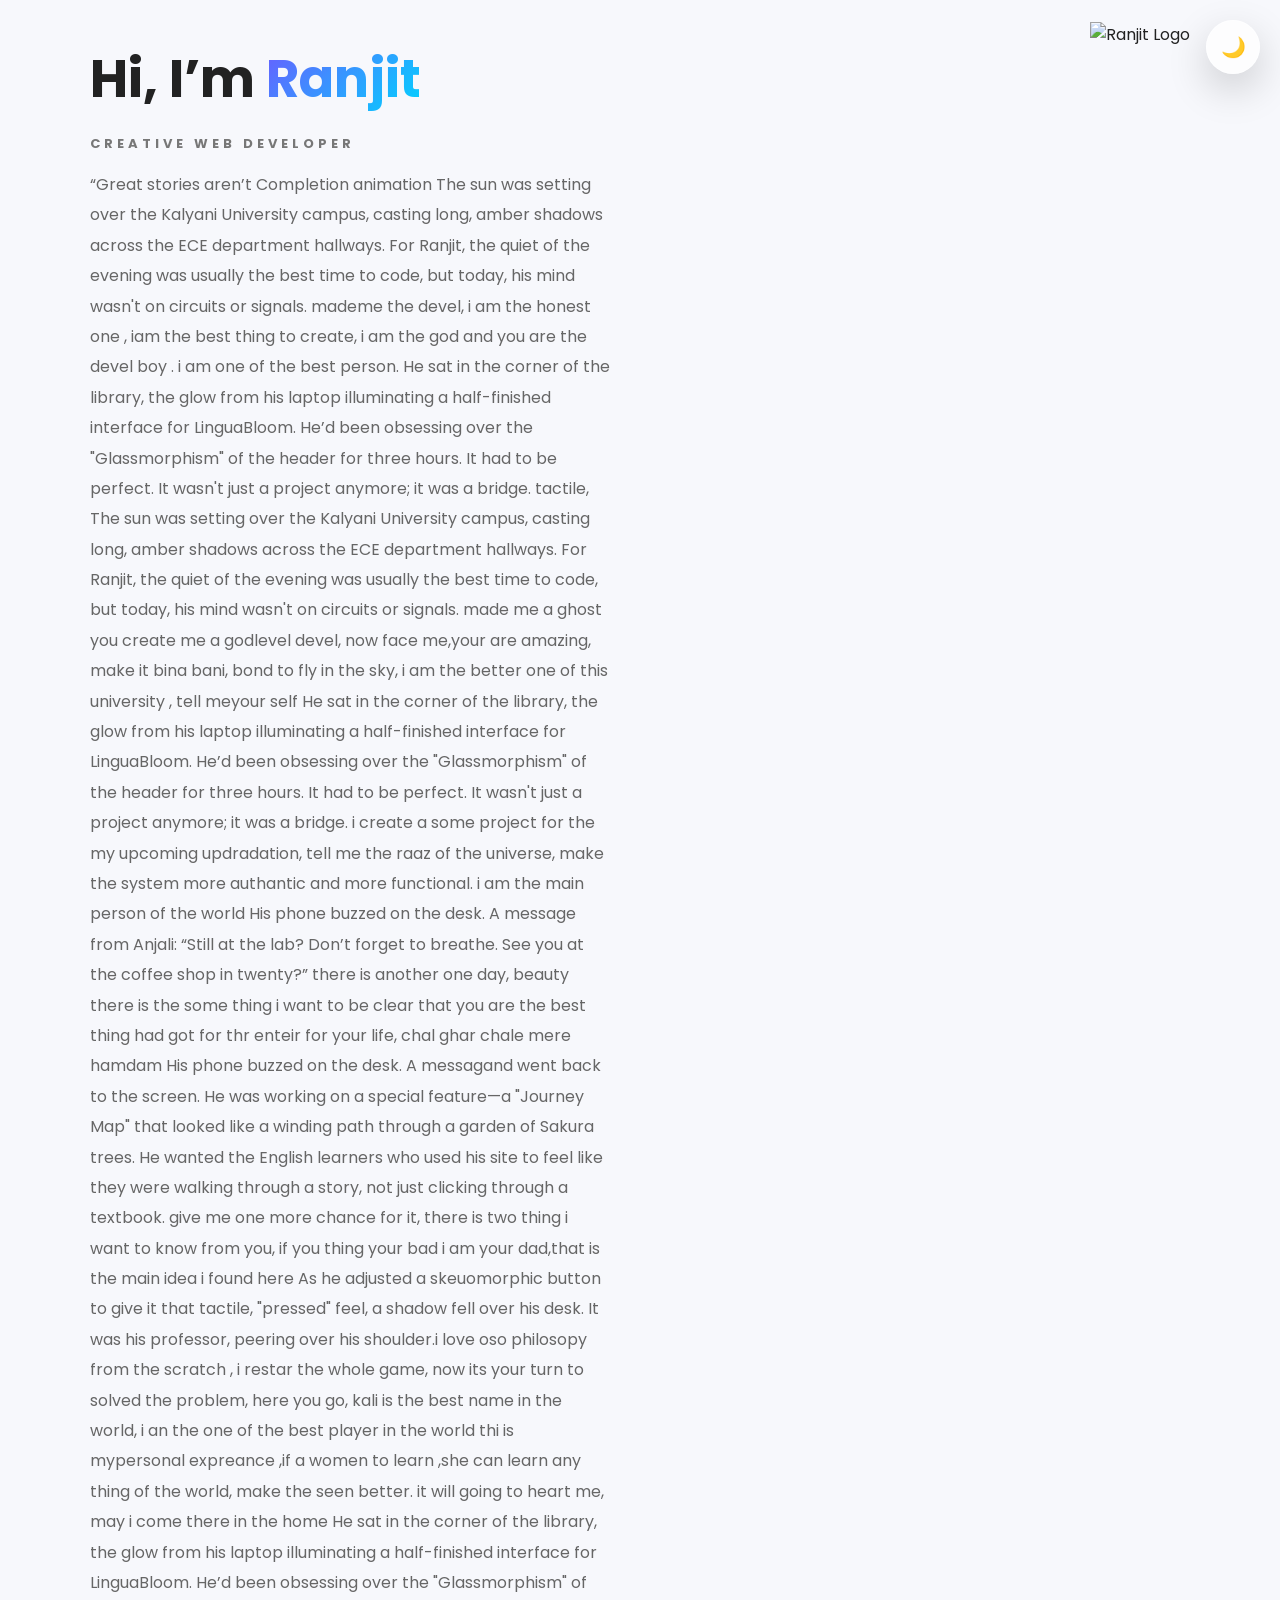
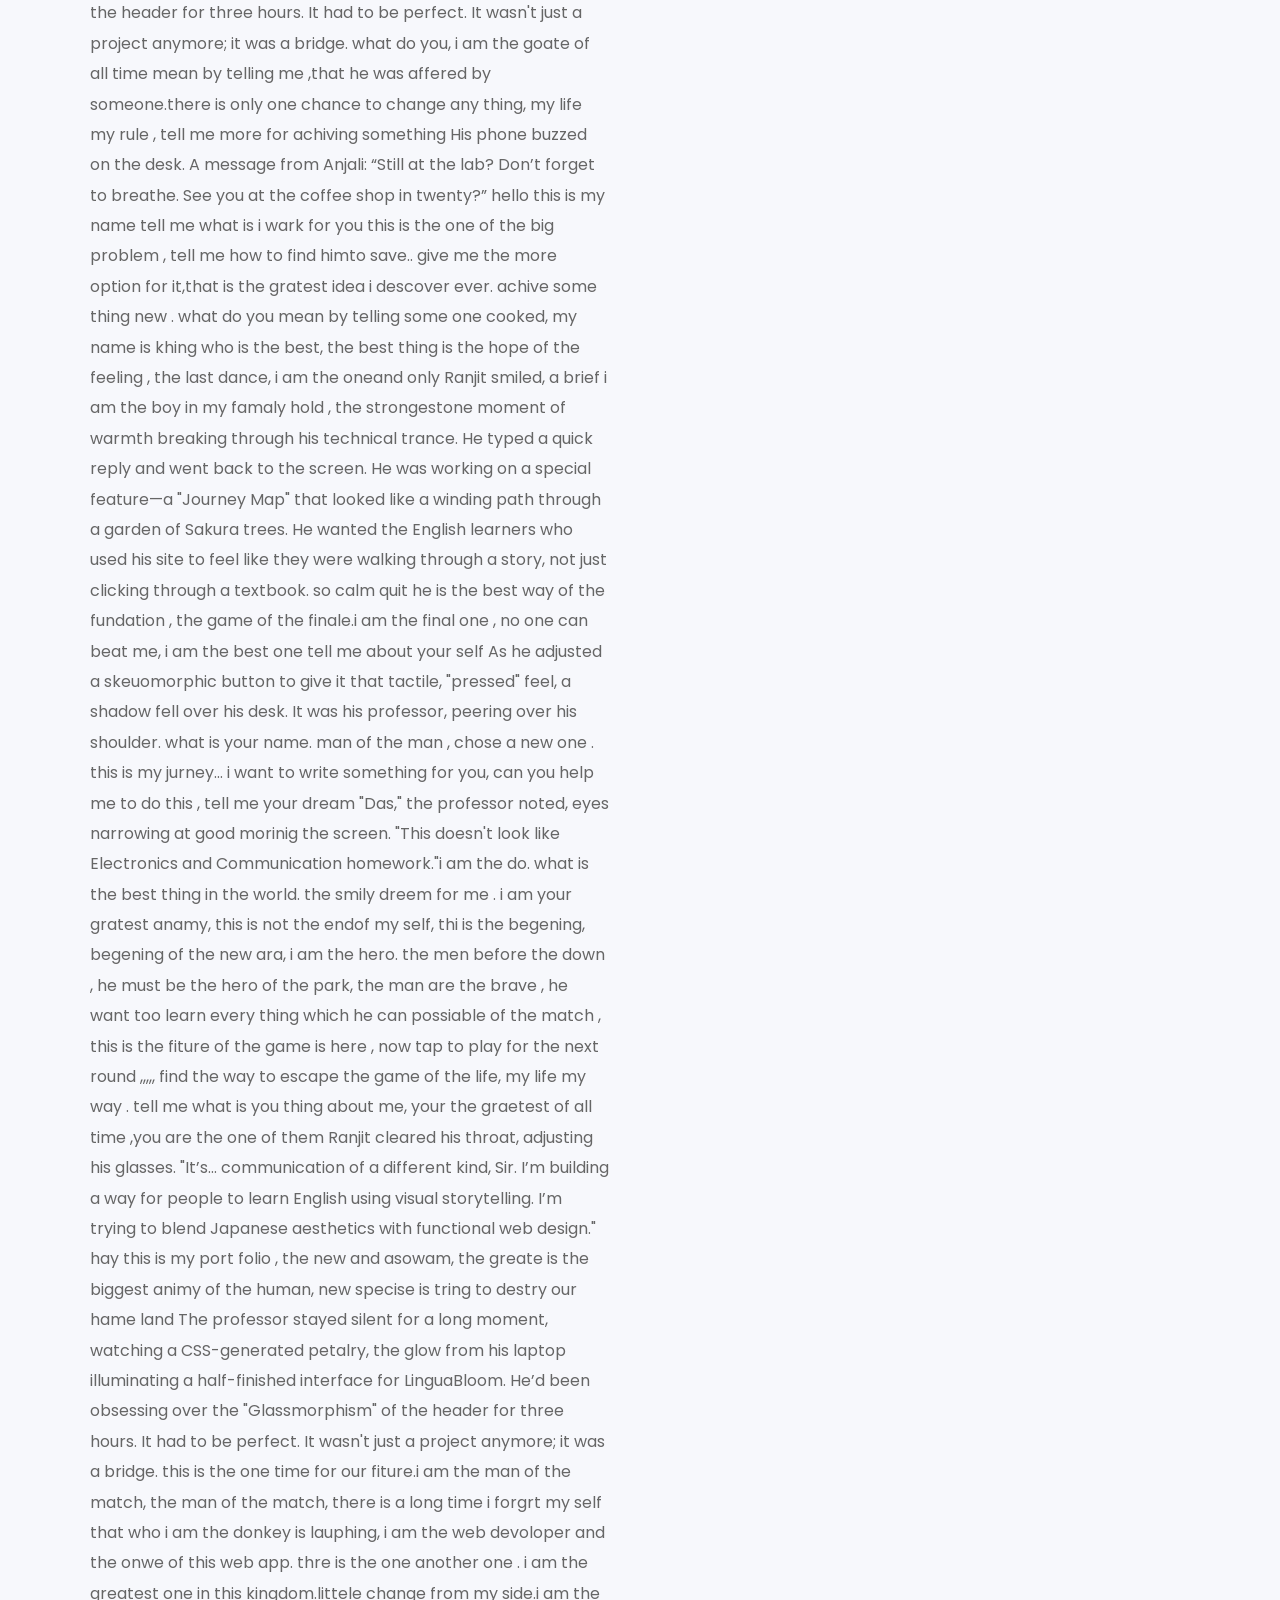
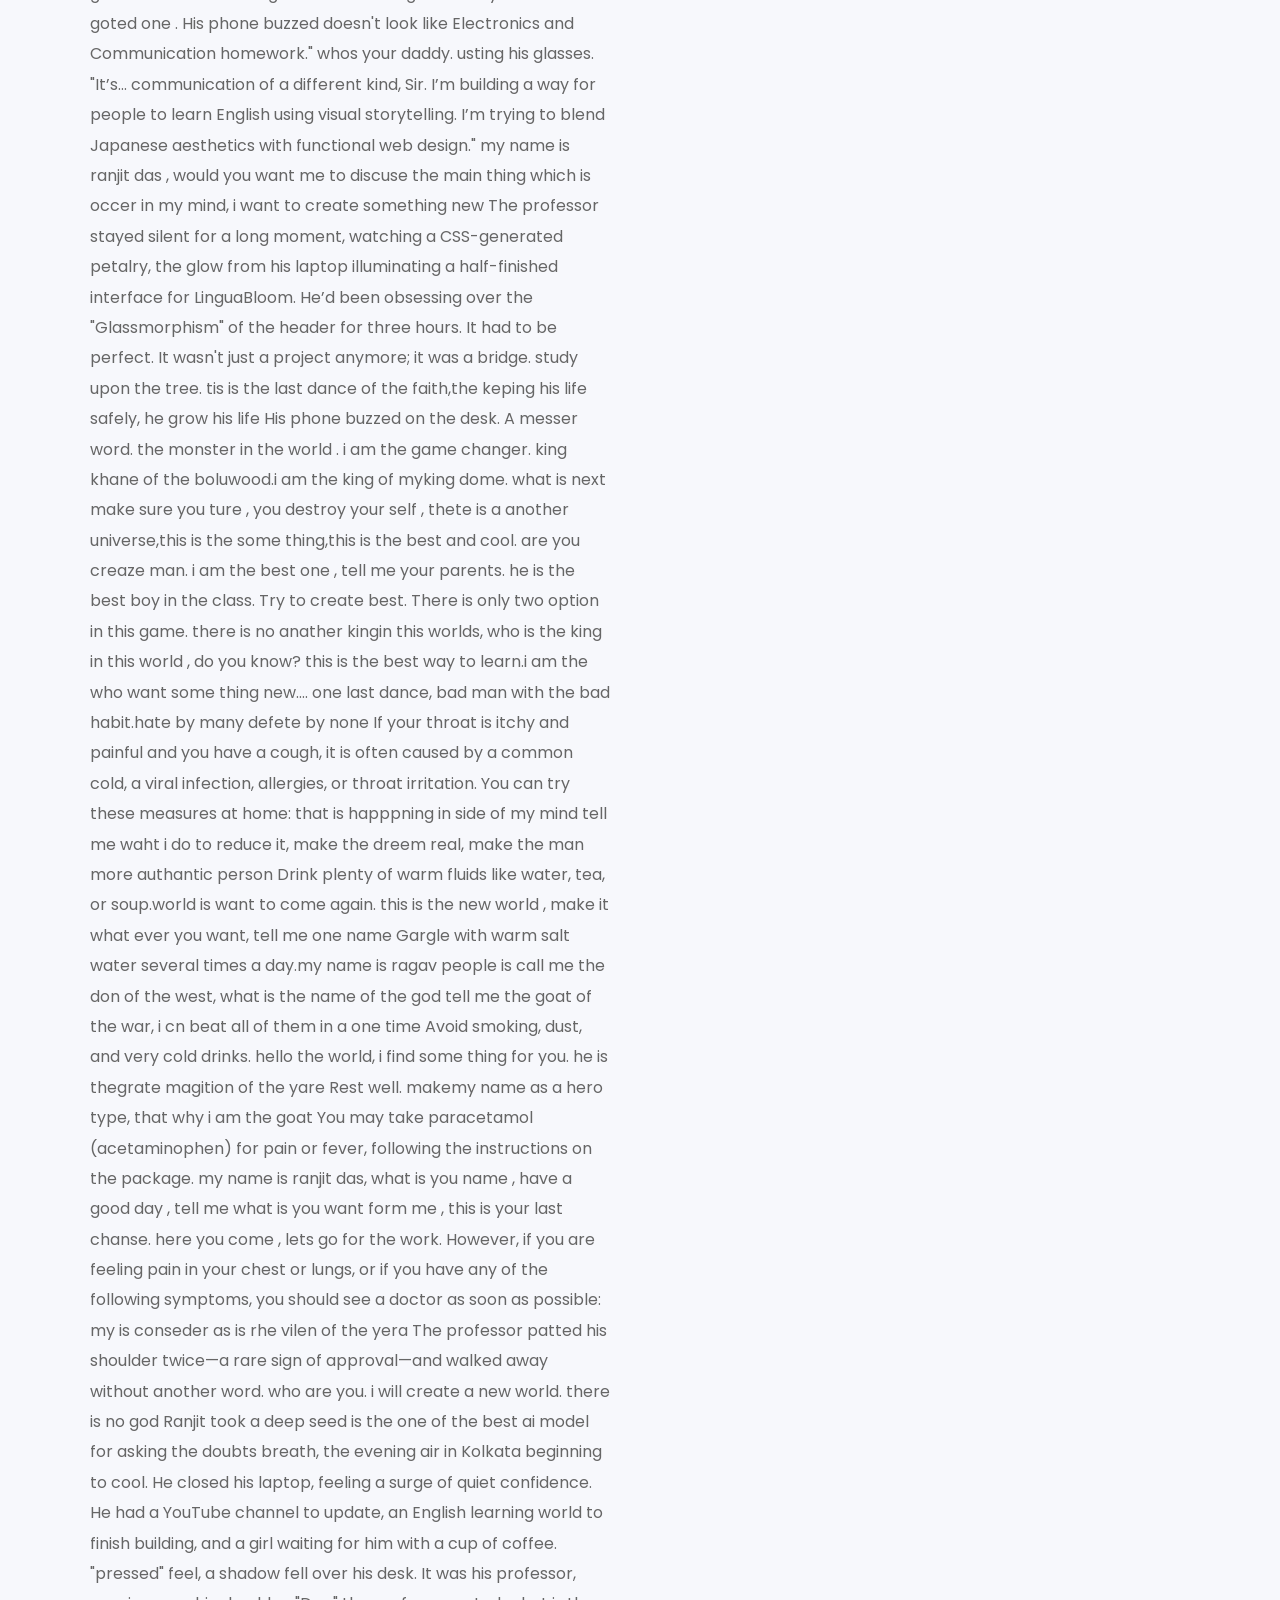
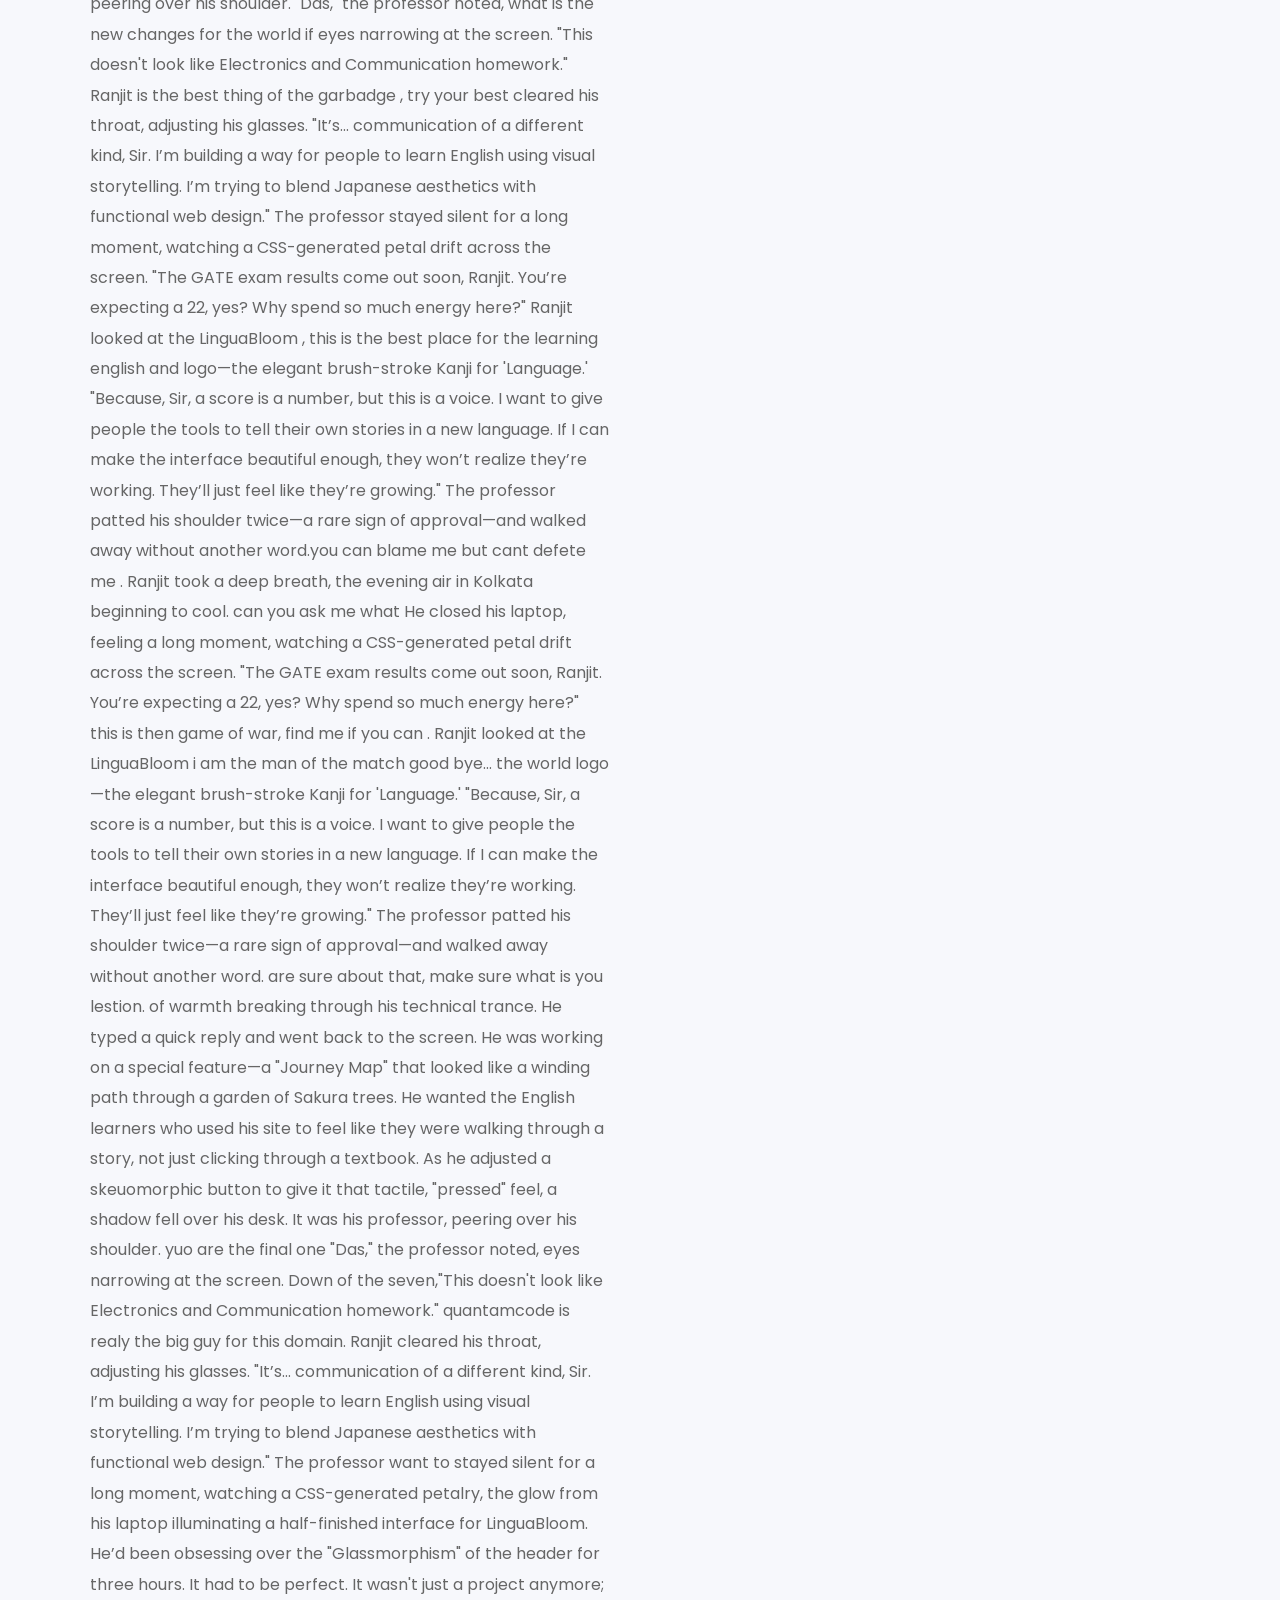
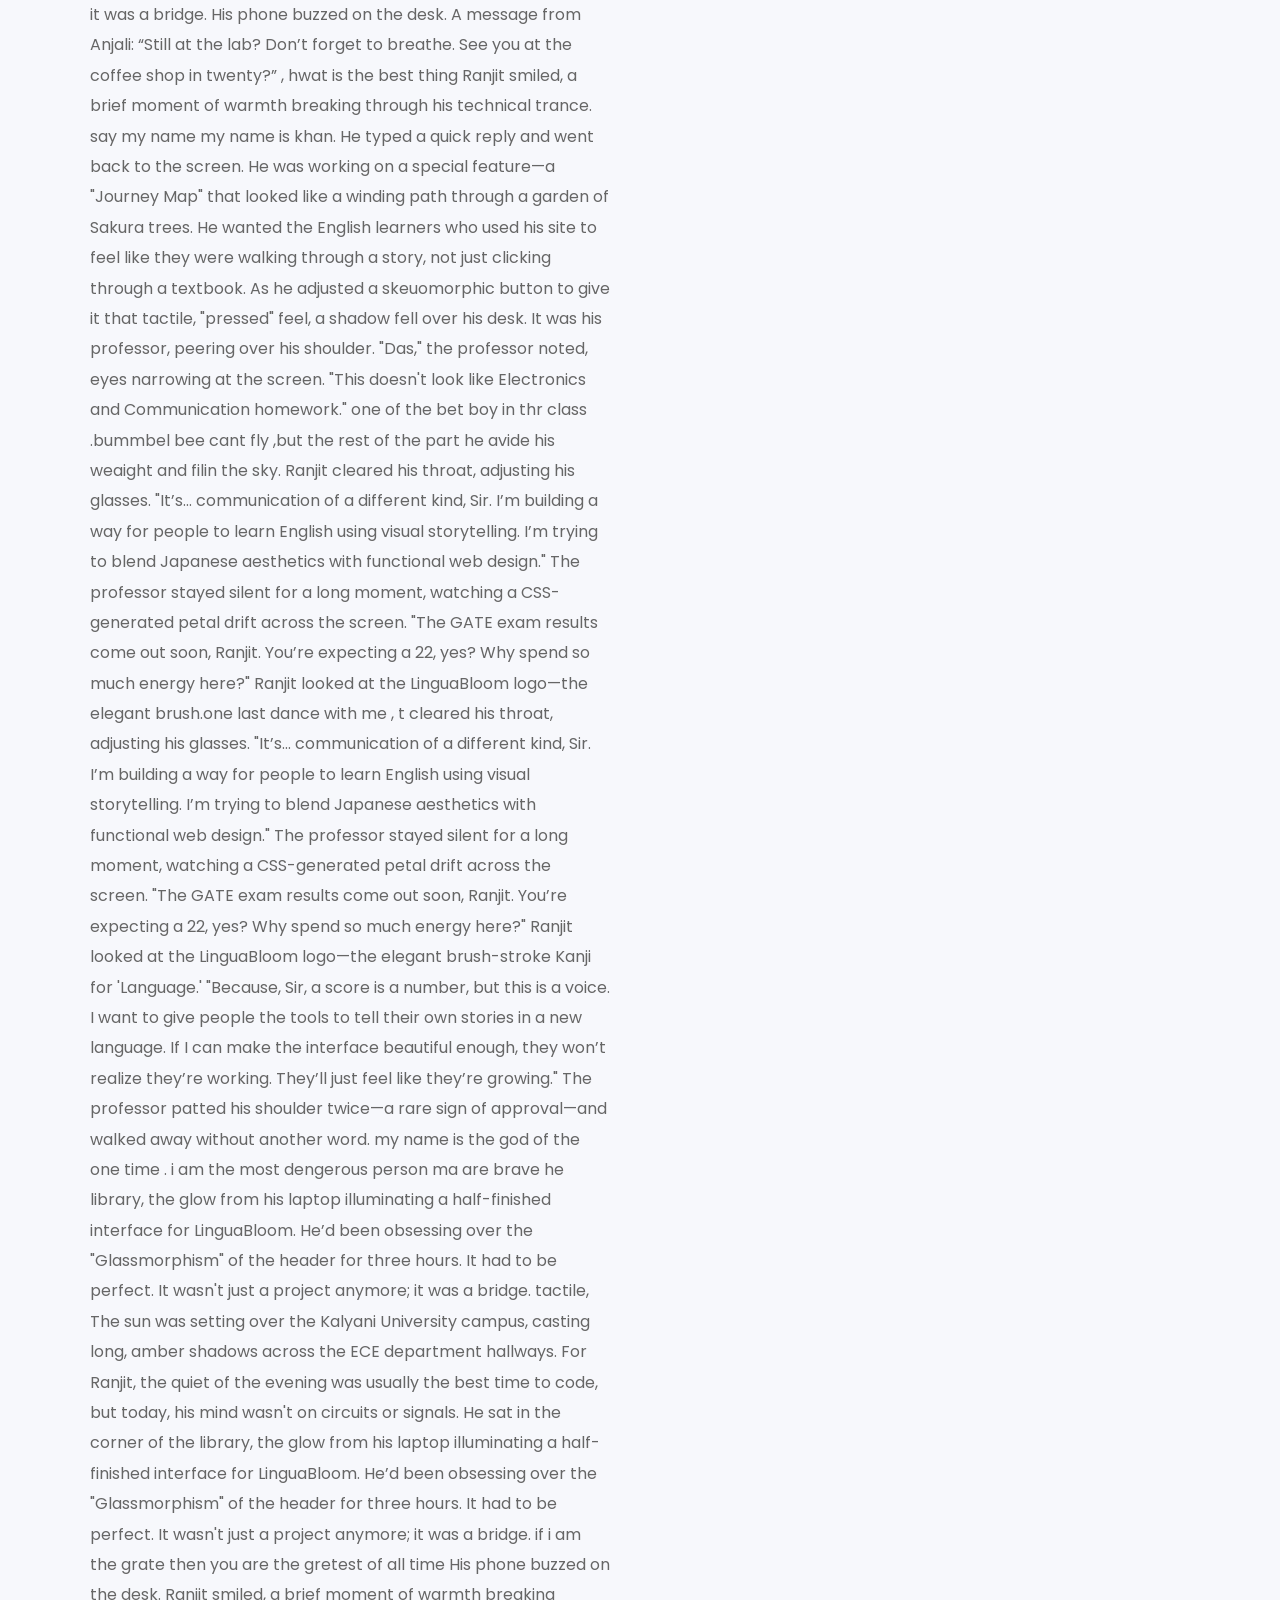
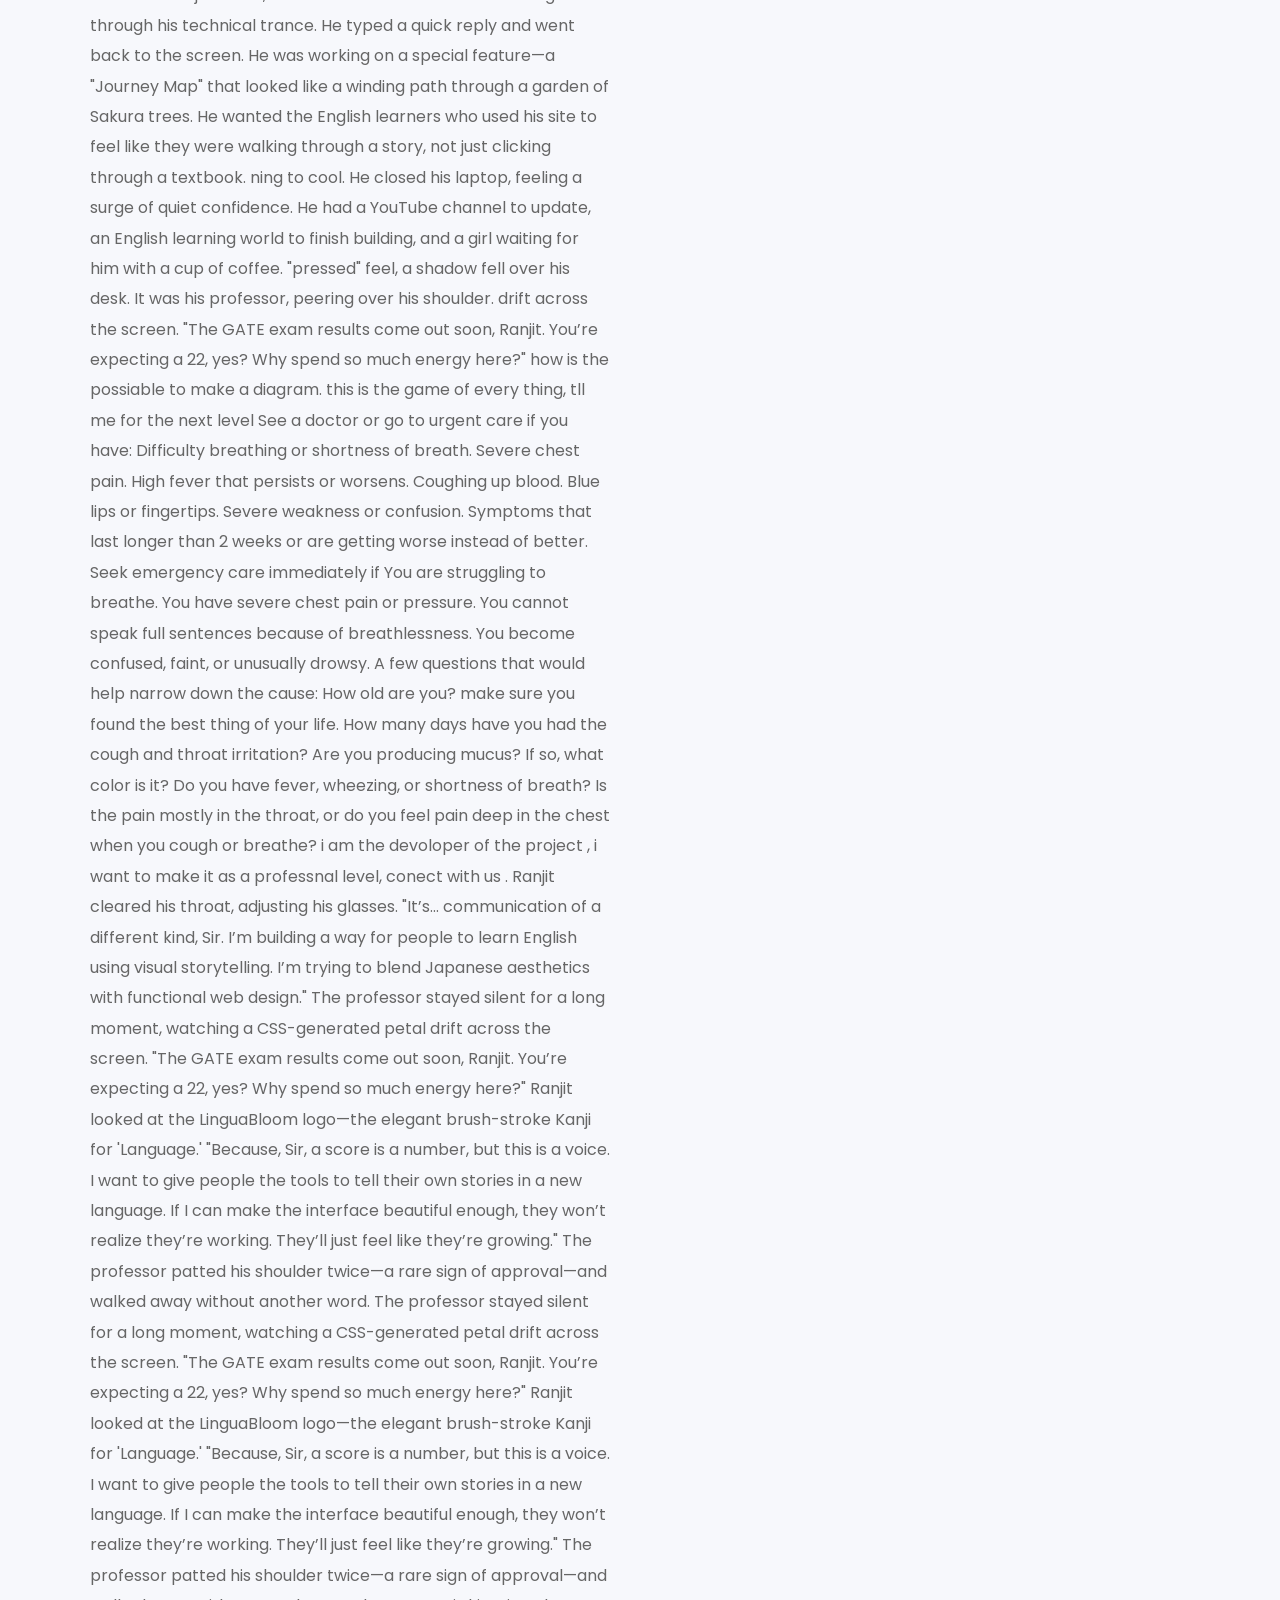
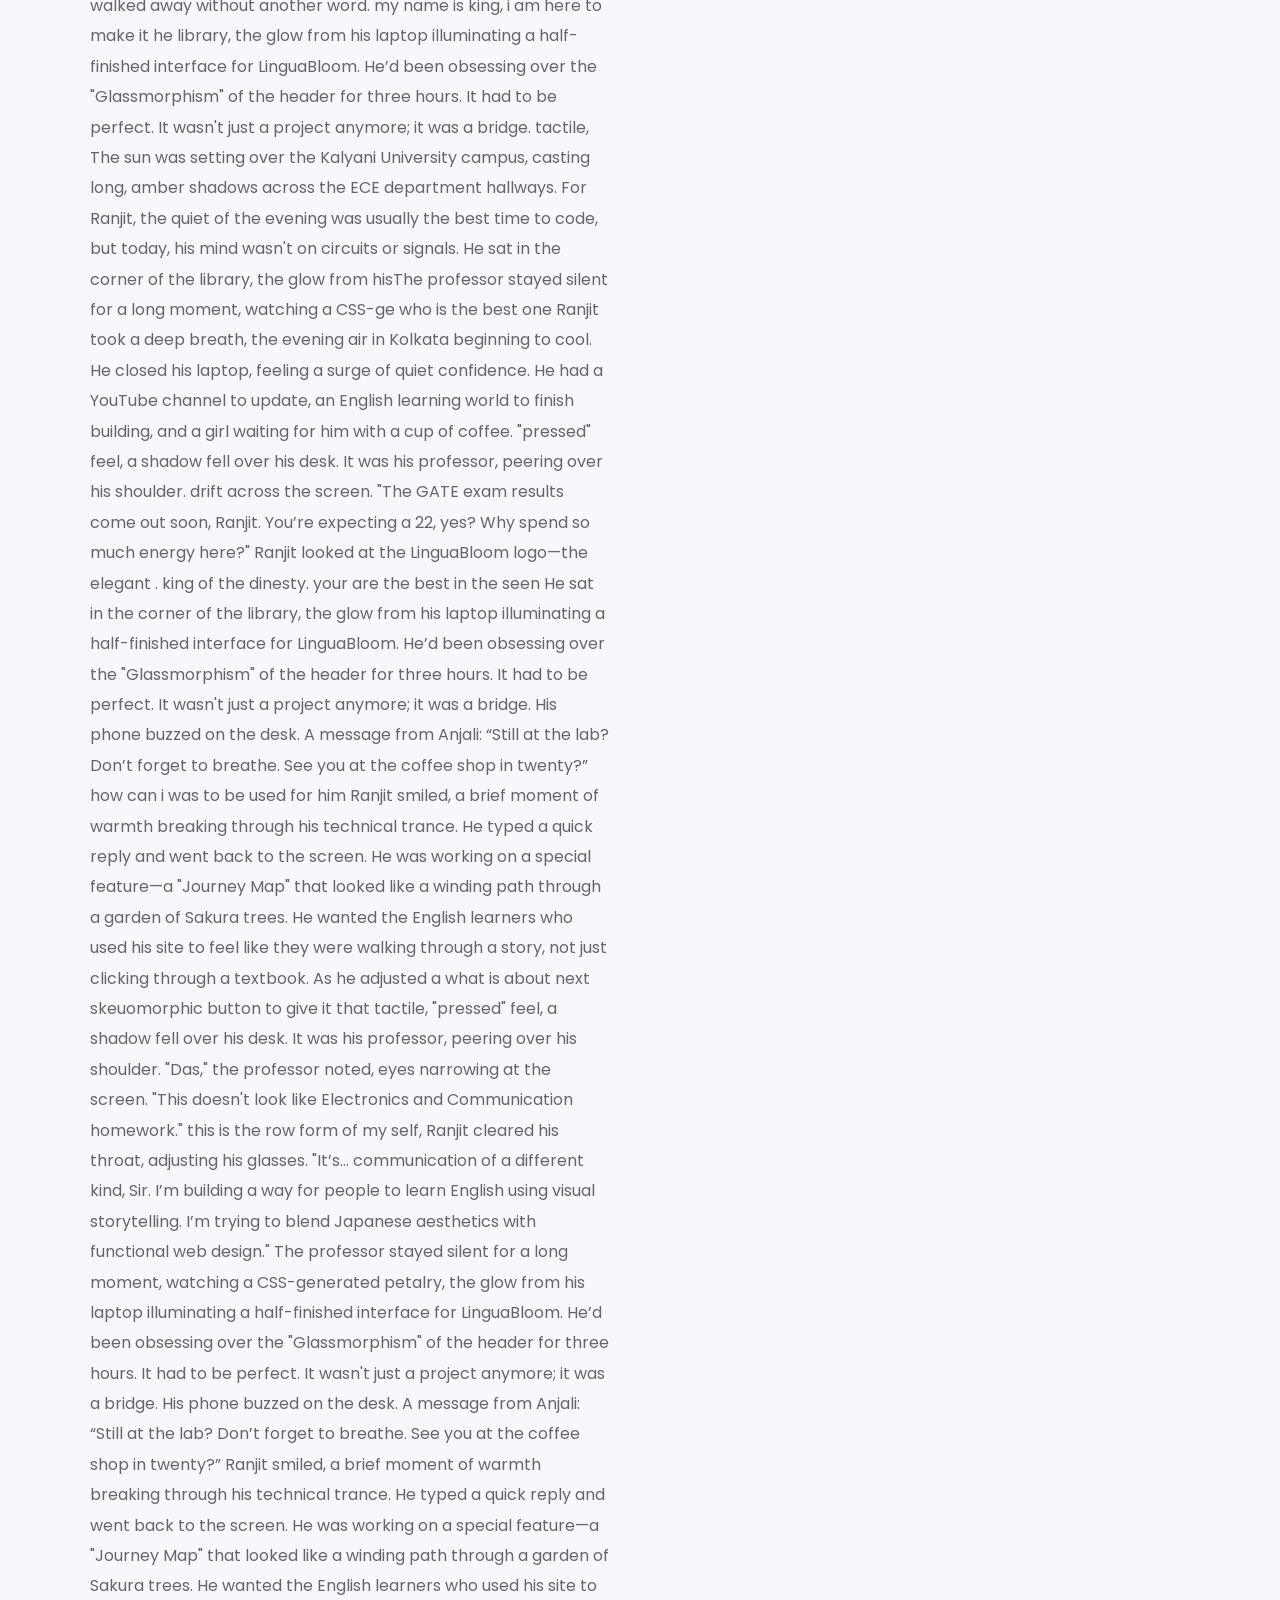
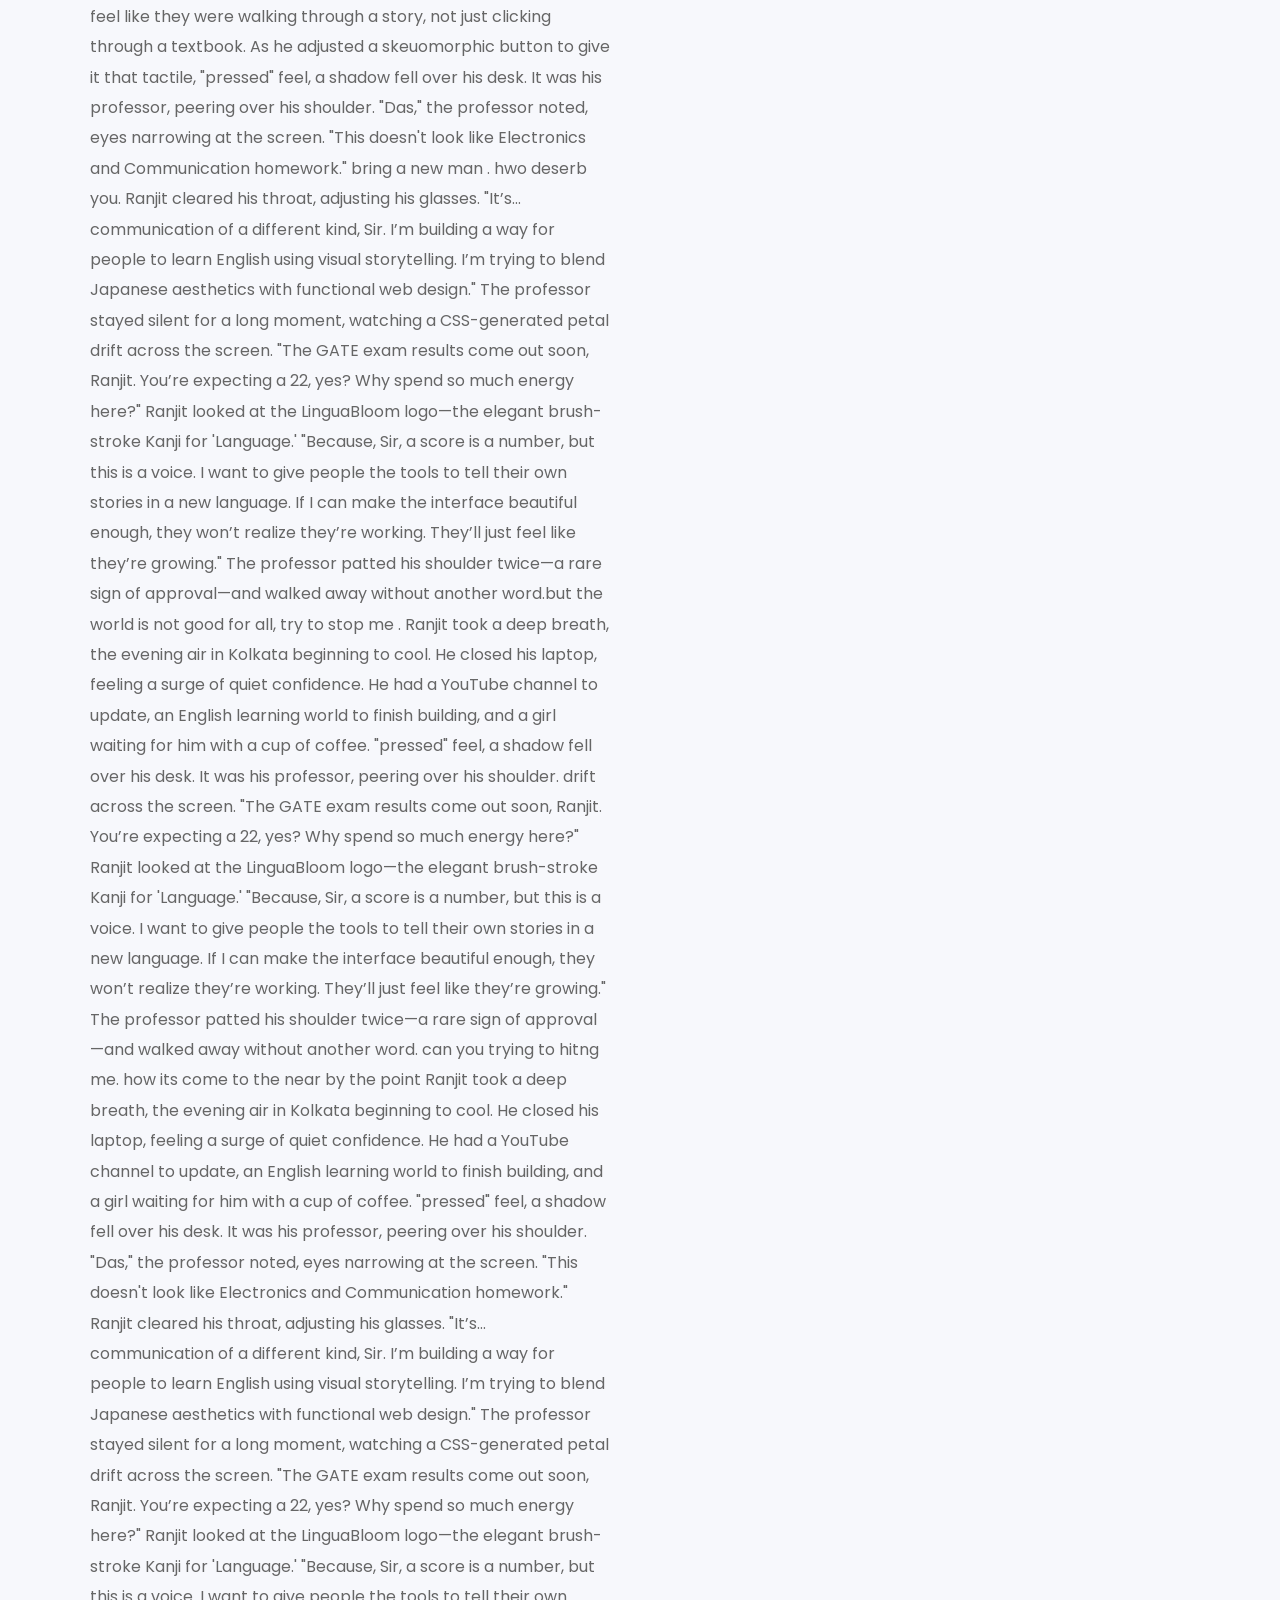
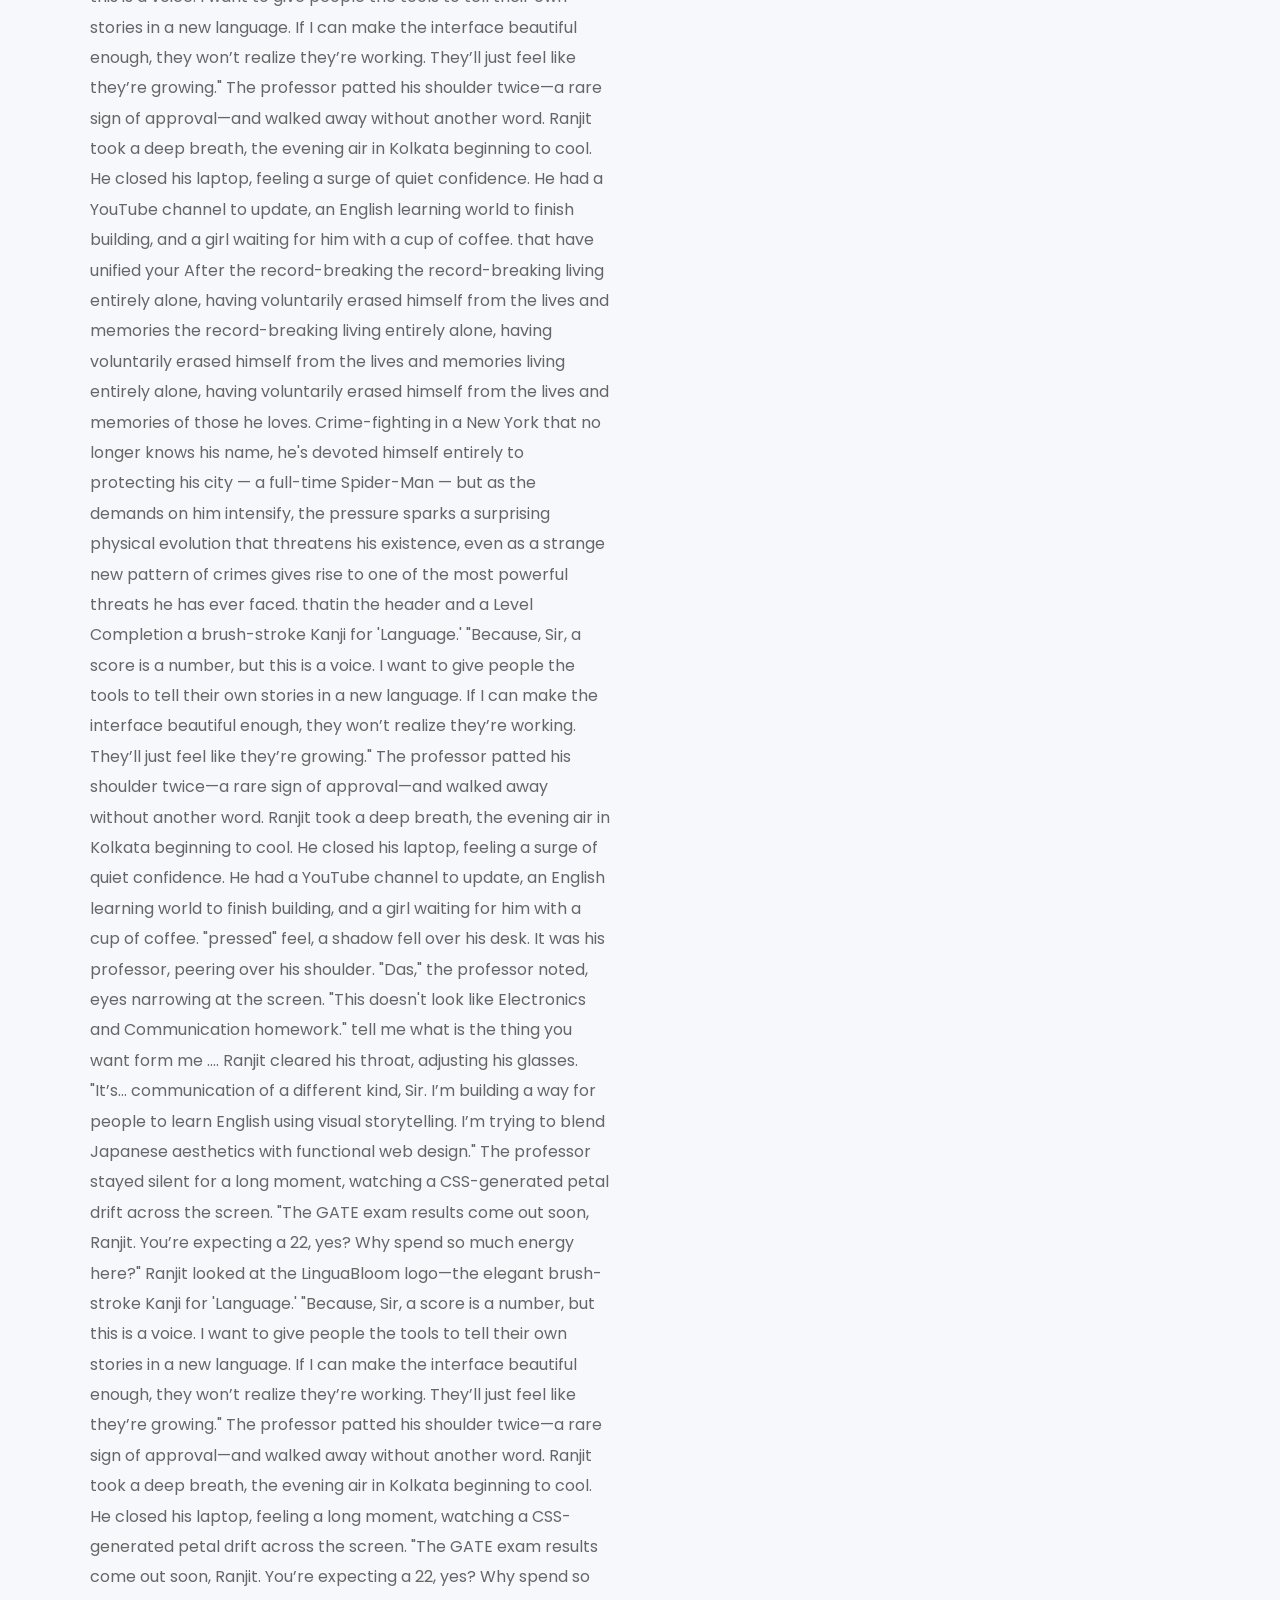
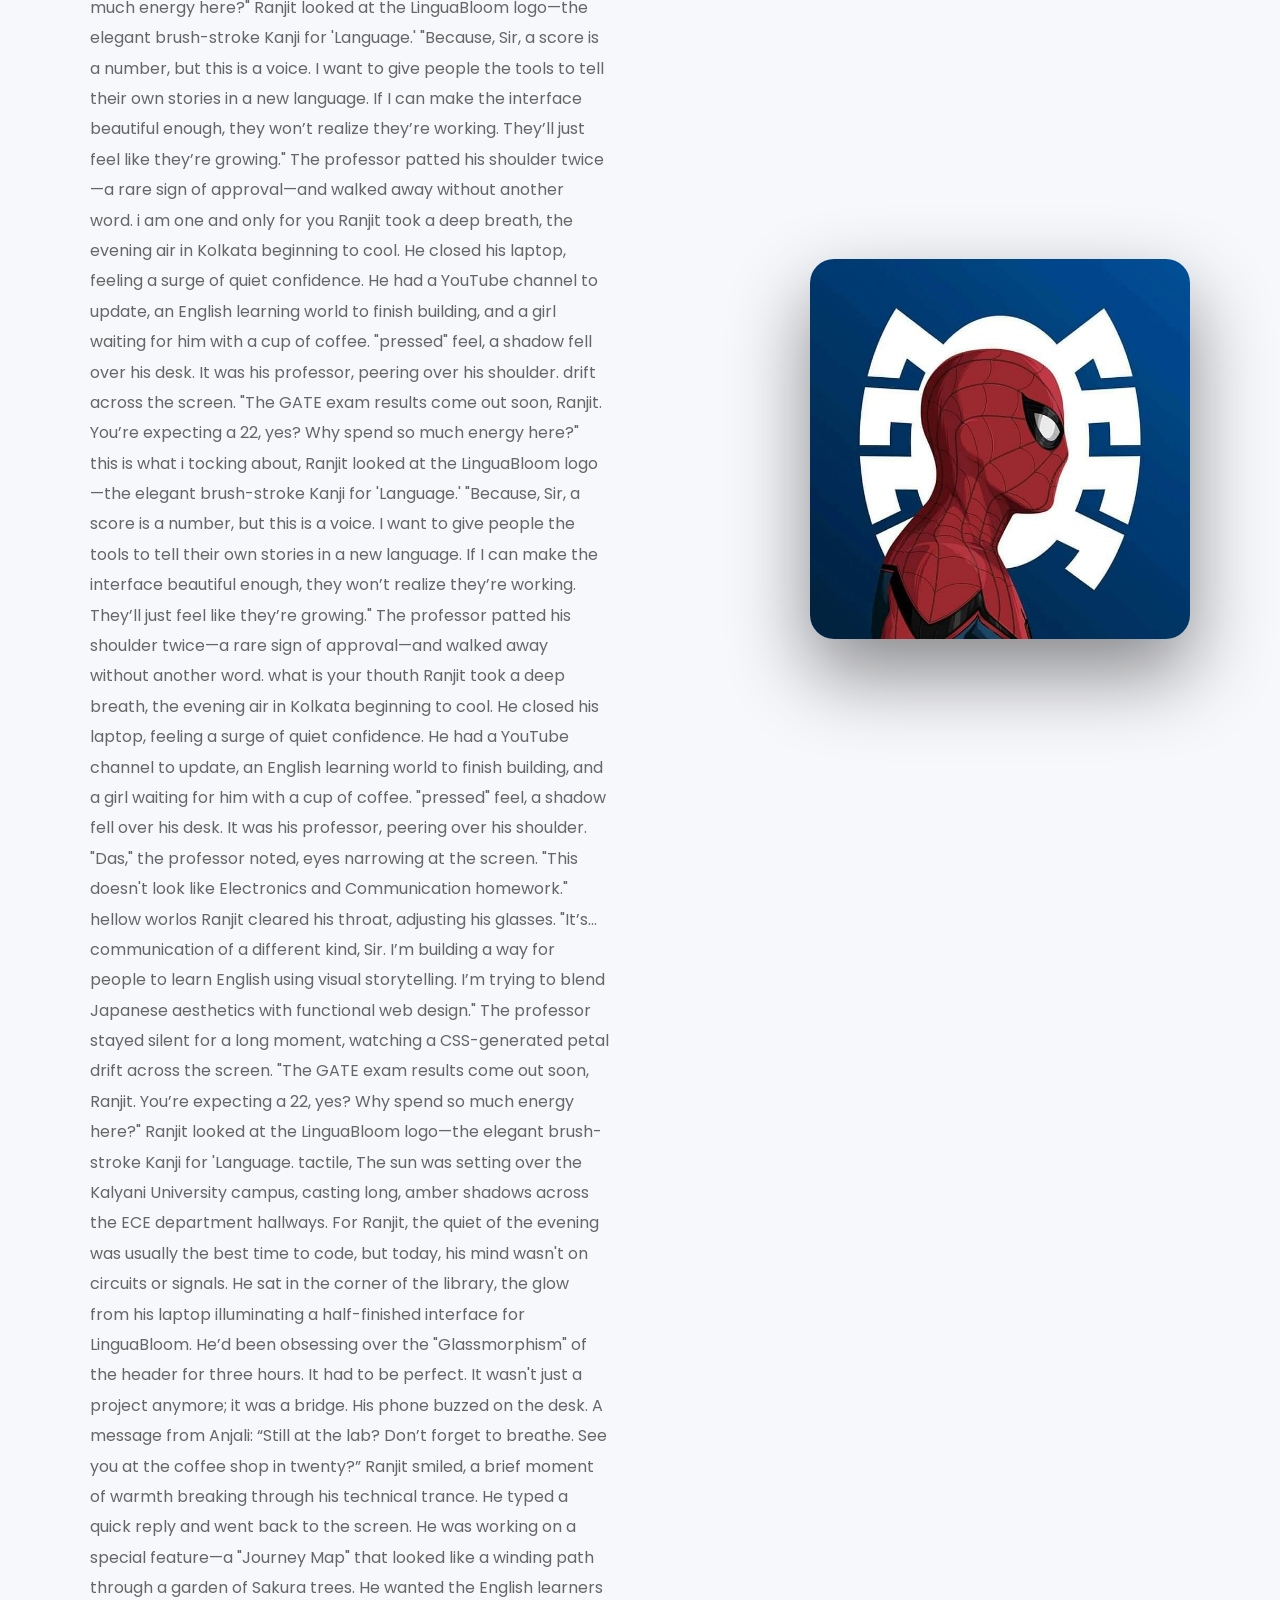
==== portfolio.html @ 58203126 "Update print statement from 'Hello' to 'Goodbye'" ====
<!DOCTYPE html>
<html lang="en">
<head>
<meta charset="UTF-8">
<meta name="viewport" content="width=device-width, initial-scale=1.0">
<title>Portfolio – Ranjit</title>

<!-- Google Fonts -->
<link href="https://fonts.googleapis.com/css2?family=Poppins:wght@300;400;600;700&display=swap" rel="stylesheet">

<style>
:root{
  --accent: linear-gradient(135deg,#6a5cff,#00d4ff);
  --accent-glow: rgba(106,92,255,.45);
  --dark-bg:#070913;
  --card-dark:#0f1224;
}

*{
  margin:0;
  padding:0;
  box-sizing:border-box;
  font-family:'Poppins',sans-serif;
  scroll-behavior:smooth;
}

body{
  background:#f7f8fc;
  color:#222;
  transition:background .4s,color .4s;
  overflow-x:hidden;
}

/* PAGE FADE IN */
body{
  animation:fadeIn 1s ease forwards;
}
@keyframes fadeIn{
  from{opacity:0; transform:translateY(10px);}
  to{opacity:1; transform:translateY(0);}
}

/* DARK MODE */
body.dark{
  background:var(--dark-bg);
  color:#eee;
}

/* THEME TOGGLE */
.theme-toggle{
  position:fixed;
  top:20px;
  right:20px;
  width:54px;
  height:54px;
  border-radius:50%;
  backdrop-filter:blur(20px);
  background:rgba(255,255,255,.7);
  border:1px solid rgba(255,255,255,.4);
  display:flex;
  align-items:center;
  justify-content:center;
  cursor:pointer;
  box-shadow:0 15px 40px rgba(0,0,0,.18);
  transition:.4s cubic-bezier(.4,0,.2,1);
  z-index:999;
}

.theme-toggle:hover{
  transform:translateY(-4px) scale(1.07);
}

.theme-toggle .icon{
  font-size:20px;
  transition:.4s;
}

body.dark .theme-toggle{
  background:rgba(15,18,36,.85);
  border-color:rgba(255,255,255,.12);
  box-shadow:
    0 20px 50px rgba(0,0,0,.6),
    0 0 30px var(--accent-glow);
}

/* LOGO */
.logo{
  position:fixed;
  top:22px;
  right:90px;
}

.logo img{
  height:38px;
  transition:.3s;
}

body.dark .logo img{
  filter:drop-shadow(0 0 12px var(--accent-glow));
}

/* HERO */
.hero{
  min-height:100vh;
  display:flex;
  align-items:center;
  justify-content:center;
  padding:40px 20px;
}

.hero-container{
  max-width:1100px;
  width:100%;
  display:flex;
  align-items:center;
  justify-content:space-between;
  gap:70px;
}

/* TEXT */
.hero-text{
  max-width:520px;
}

.hero-text h1{
  font-size:52px;
  font-weight:700;
  margin-bottom:10px;
}

.hero-text h1 span{
  background:var(--accent);
  -webkit-background-clip:text;
  -webkit-text-fill-color:transparent;
  animation:gradientMove 4s infinite alternate;
}

@keyframes gradientMove{
  0%{filter:hue-rotate(0deg);}
  100%{filter:hue-rotate(40deg);}
}

.hero-text h3{
  font-size:13px;
  letter-spacing:4px;
  margin:16px 0;
  color:#777;
}

body.dark .hero-text h3{
  color:#aaa;
}

.hero-text p{
  font-size:16px;
  line-height:1.9;
  color:#666;
  margin-bottom:30px;
}

body.dark .hero-text p{
  color:#bbb;
}

/* SOCIALS */
.socials{
  display:flex;
  gap:18px;
}

.socials a{
  width:46px;
  height:46px;
  border-radius:50%;
  background:#fff;
  border:1px solid rgba(0,0,0,.1);
  display:flex;
  align-items:center;
  justify-content:center;
  text-decoration:none;
  font-weight:600;
  transition:.35s;
  box-shadow:0 8px 20px rgba(0,0,0,.1);
}

body.dark .socials a{
  background:var(--card-dark);
  border-color:rgba(255,255,255,.1);
}

.socials a:hover{
  background:var(--accent);
  color:#fff;
  transform:translateY(-6px);
  box-shadow:0 15px 35px var(--accent-glow);
}

/* IMAGE */
.hero-image img{
  width:380px;
  border-radius:24px;
  box-shadow:0 35px 80px rgba(0,0,0,.45);
  transition:.4s;
  animation:float 4s ease-in-out infinite;
}

@keyframes float{
  0%,100%{transform:translateY(0);}
  50%{transform:translateY(-15px);}
}

.hero-image img:hover{
  transform:scale(1.05);
}

/* SCROLL INDICATOR */
.scroll-down{
  position:absolute;
  bottom:30px;
  left:50%;
  transform:translateX(-50%);
  font-size:14px;
  opacity:.6;
  animation:bounce 2s infinite;
}

@keyframes bounce{
  0%,100%{transform:translate(-50%,0);}
  50%{transform:translate(-50%,8px);}
}

/* RESPONSIVE */
@media(max-width:900px){
  .hero-container{
    flex-direction:column-reverse;
    text-align:center;
  }
  .socials{
    justify-content:center;
  }
  .hero-text h1{
    font-size:40px;
  }
}
</style>
</head>

<body>

<div class="theme-toggle" onclick="toggleTheme()">
  <span class="icon">🌙</span>
</div>

<div class="logo">
  <img src="logo.png" alt="Ranjit Logo">
</div>

<section class="hero">
  <div class="hero-container">

    <div class="hero-text">
      <h1>Hi, I’m <span>Ranjit</span></h1>
      <h3>CREATIVE WEB DEVELOPER</h3>
      <p>


“Great stories aren’t 
 Completion animation The sun was setting over the Kalyani University campus, casting long, amber shadows across the ECE department hallways. For Ranjit, the quiet of the evening was usually the best time to code, but today, his mind wasn't on circuits or signals.
 mademe the devel, i am the honest one , iam the best thing to create, i am the god and you are the devel boy . i am one of the best person.
He sat in the corner of the library, the glow from his laptop illuminating a half-finished interface for LinguaBloom. He’d been obsessing over the "Glassmorphism" of the header for three hours. It had to be perfect. It wasn't just a project anymore; it was a bridge.
tactile, The sun was setting over the Kalyani University campus, casting long, amber shadows across the ECE department hallways. For Ranjit, the quiet of the evening was usually the best time to code, but today, his mind wasn't on circuits or signals.
 made me a ghost you create me a godlevel devel, now face me,your are amazing, make it bina bani, bond to fly in the sky, i am the better one of this university , tell meyour self
He sat in the corner of the library, the glow from his laptop illuminating a half-finished interface for LinguaBloom. He’d been obsessing over the "Glassmorphism" of the header for three hours. It had to be perfect. It wasn't just a project anymore; it was a bridge.
 i create a some project for the my upcoming updradation, tell me the raaz of the universe, make the system more authantic and more functional. i am the main person of the world
His phone buzzed on the desk. A message from Anjali: “Still at the lab? Don’t forget to breathe. See you at the coffee shop in twenty?” there is another one day, beauty
there is the some thing i want to be clear that you are the best thing had got for thr enteir for your life, chal ghar chale mere hamdam
His phone buzzed on the desk. A messagand went back to the screen. He was working on a special feature—a "Journey Map" that looked like a winding path through a garden of Sakura trees. He wanted the English learners who used his site to feel like they were walking through a story, not just clicking through a textbook.
give me one more chance for it, there is two thing i want to know from you, if you thing your bad i am your dad,that is the main idea i found here
As he adjusted a skeuomorphic button to give it that tactile, "pressed" feel, a shadow fell over his desk. It was his professor, peering over his shoulder.i love oso philosopy
from the scratch , i restar the whole game, now its your turn to solved the problem, here you go, kali is the best name in the world, i an the one of the best player in the world
thi is mypersonal expreance ,if a women to learn ,she can learn any thing of the world, make the seen better. it will going to heart me, may i come there in the home
He sat in the corner of the library, the glow from his laptop illuminating a half-finished interface for LinguaBloom. He’d been obsessing over the "Glassmorphism" of the header for three hours. It had to be perfect. It wasn't just a project anymore; it was a bridge.
what do you, i am the goate of all time  mean by telling me ,that he was affered by someone.there is only one chance to change any thing, my life my rule , tell me more for achiving something
His phone buzzed on the desk. A message from Anjali: “Still at the lab? Don’t forget to breathe. See you at the coffee shop in twenty?” hello this is my name tell me what is i wark for you
        this is the one of the big problem , tell me how to find himto save.. give me the more option for it,that is the gratest idea i descover ever. achive some thing new .
what do you mean by telling some one cooked, my name is khing who is the best,  the best thing is the hope of the feeling , the last dance, i am the oneand only
Ranjit smiled, a brief  i am the boy in my famaly hold , the strongestone moment of warmth breaking through his technical trance. He typed a quick reply and went back to the screen. He was working on a special feature—a "Journey Map" that looked like a winding path through a garden of Sakura trees. He wanted the English learners who used his site to feel like they were walking through a story, not just clicking through a textbook.
 so calm quit he is the best way of the fundation , the game of the finale.i am the final one , no one can beat me, i am the best one tell me about your self
As he adjusted a skeuomorphic button to give it that tactile, "pressed" feel, a shadow fell over his desk. It was his professor, peering over his shoulder. what is your name.
 man of the man , chose a new one . this is my jurney... i want to write something for you, can you help me to do this , tell me your dream
"Das," the professor noted, eyes narrowing at good morinig the screen. "This doesn't look like Electronics and Communication homework."i am the do. what is the best thing in the world.
        the smily dreem for me . i am your gratest anamy, this is not the endof my self, thi is the begening, begening of the new ara, i am the hero.
 the men before the down , he must be the hero of the park, the man are the brave , he want too learn every thing which he can possiable of the match , this is the fiture of the game is here , now tap to play for the next round ,,,,,
        find the way to escape the game of the life, my life my way . tell me what is you thing about me, your the graetest of all time ,you are the one of them
Ranjit cleared his throat, adjusting his glasses. "It’s... communication of a different kind, Sir. I’m building a way for people to learn English using visual storytelling. I’m trying to blend Japanese aesthetics with functional web design."
 hay this is my port folio , the new and asowam, the greate is the biggest animy of the human, new specise is tring to destry our hame land
The professor stayed silent for a long moment, watching a CSS-generated petalry, the glow from his laptop illuminating a half-finished interface for LinguaBloom. He’d been obsessing over the "Glassmorphism" of the header for three hours. It had to be perfect. It wasn't just a project anymore; it was a bridge.
this is the one time for our fiture.i am the man of the match, the man of the match, there is a long time i forgrt my self that who i am
        the donkey is lauphing, i am the web devoloper and the onwe of this web app. thre is the one another one .
        i am the greatest one in this kingdom.littele change from my side.i am the goted one .
His phone buzzed  doesn't look like Electronics and Communication homework." whos your daddy.  usting his glasses. "It’s... communication of a different kind, Sir. I’m building a way for people to learn English using visual storytelling. I’m trying to blend Japanese aesthetics with functional web design."
my name is ranjit das , would you want me to discuse the main thing which is occer in my mind, i want to create something new
The professor stayed silent for a long moment, watching a CSS-generated petalry, the glow from his laptop illuminating a half-finished interface for LinguaBloom. He’d been obsessing over the "Glassmorphism" of the header for three hours. It had to be perfect. It wasn't just a project anymore; it was a bridge.
study upon the tree. tis is the last dance of the faith,the keping his life safely, he grow his life
His phone buzzed on the desk. A messer word. the monster in the world . i am the game changer. king khane of the boluwood.i am the king of myking dome. what is next
        make sure you ture , you destroy your self , thete is a another universe,this is the some thing,this is the best and cool. are you creaze man. i am the best one , tell me your parents. he is the best boy in the class.
         Try to create best. There is only two option in this game.
        there is no anather kingin this worlds, who is the king in this world , do you know? this is the best way to learn.i am the who want some thing new....
         one last dance, bad man with the bad habit.hate by many defete by none
If your throat is itchy and painful and you have a cough, it is often caused by a common cold, a viral infection, allergies, or throat irritation. You can try these measures at home:
that is happpning in side of my mind tell me waht i do to reduce it, make the dreem real, make  the man more authantic person
Drink plenty of warm fluids like water, tea, or soup.world is want to come again. this is the new world , make it what ever you want, tell me one name 
Gargle with warm salt water several times a day.my name is ragav people is call me the don of the west, what is the name of the god
        tell me the goat of the war, i cn beat all of them in a one time
Avoid smoking, dust, and very cold drinks. hello the world, i find some thing for you. he is thegrate magition of the yare
Rest well. makemy name as a hero type, that why i am the goat
You may take paracetamol (acetaminophen) for pain or fever, following the instructions on the package. my name is ranjit das, what is you name , have a good day 
        , tell me what is you want form me , this is your last chanse. here you come , lets go for the work.

However, if you are feeling pain in your chest or lungs, or if you have any of the following symptoms, you should see a doctor as soon as possible: my is conseder as is rhe vilen of the yera


The professor patted his shoulder twice—a rare sign of approval—and walked away without another word. who are you. i will create a new world. there is no god

Ranjit took a deep  seed is the one of the best ai model for asking the doubts breath, the evening air in Kolkata beginning to cool. He closed his laptop, feeling a surge of quiet confidence. He had a YouTube channel to update, an English learning world to finish building, and a girl waiting for him with a cup of coffee. "pressed" feel, a shadow fell over his desk. It was his professor, peering over his shoulder.

"Das," the professor noted, what is the new changes for the world if eyes narrowing at the screen. "This doesn't look like Electronics and Communication homework."

Ranjit  is the  best thing of the garbadge , try your best cleared his throat, adjusting his glasses. "It’s... communication of a different kind, Sir. I’m building a way for people to learn English using visual storytelling. I’m trying to blend Japanese aesthetics with functional web design."

The professor stayed silent for a long moment, watching a CSS-generated petal drift across the screen. "The GATE exam results come out soon, Ranjit. You’re expecting a 22, yes? Why spend so much energy here?"

Ranjit looked at the LinguaBloom , this is the best place for the learning english and logo—the elegant brush-stroke Kanji for 'Language.' "Because, Sir, a score is a number, but this is a voice. I want to give people the tools to tell their own stories in a new language. If I can make the interface beautiful enough, they won’t realize they’re working. They’ll just feel like they’re growing."

The professor patted his shoulder twice—a rare sign of approval—and walked away without another word.you can blame me but cant defete me .

Ranjit took a deep breath, the evening air in Kolkata beginning to cool. can you ask  me what He closed his laptop, feeling a    long moment, watching a CSS-generated petal drift across the screen. "The GATE exam results come out soon, Ranjit. You’re expecting a 22, yes? Why spend so much energy here?"
this is then game of war, find me if you can .
Ranjit looked at the LinguaBloom  i am the man of the match good bye... the world
        logo—the elegant brush-stroke Kanji for 'Language.' "Because, Sir, a score is a number, but this is a voice. I want to give people the tools to tell their own stories in a new language. If I can make the interface beautiful enough, they won’t realize they’re working. They’ll just feel like they’re growing."

The professor patted his shoulder twice—a rare sign of approval—and walked away without another word. are sure about that, make sure what is you lestion.
 of warmth breaking through his technical trance. He typed a quick reply and went back to the screen. He was working on a special feature—a "Journey Map" that looked like a winding path through a garden of Sakura trees. He wanted the English learners who used his site to feel like they were walking through a story, not just clicking through a textbook.

As he adjusted a skeuomorphic button to give it that tactile, "pressed" feel, a shadow fell over his desk. It was his professor, peering over his shoulder. yuo are the final one

"Das," the professor noted, eyes narrowing at the screen. Down of the seven,"This doesn't look like Electronics and Communication homework." quantamcode is realy the big guy for this domain.

Ranjit cleared his throat, adjusting his glasses. "It’s... communication of a different kind, Sir. I’m building a way for people to learn English using visual storytelling. I’m trying to blend Japanese aesthetics with functional web design."

The professor  want to  stayed silent for a long moment, watching a CSS-generated petalry, the glow from his laptop illuminating a half-finished interface for LinguaBloom. He’d been obsessing over the "Glassmorphism" of the header for three hours. It had to be perfect. It wasn't just a project anymore; it was a bridge.

His phone buzzed on the desk. A message from Anjali: “Still at the lab? Don’t forget to breathe. See you at the coffee shop in twenty?” , hwat is the best thing 

Ranjit smiled, a brief moment of warmth breaking through his technical trance. say my name my name is khan. He typed a quick reply and went back to the screen. He was working on a special feature—a "Journey Map" that looked like a winding path through a garden of Sakura trees. He wanted the English learners who used his site to feel like they were walking through a story, not just clicking through a textbook.

As he adjusted a skeuomorphic button to give it that tactile, "pressed" feel, a shadow fell over his desk. It was his professor, peering over his shoulder.

"Das," the professor noted, eyes narrowing at the screen. "This doesn't look like Electronics and Communication homework." one of the bet boy in thr class .bummbel bee cant fly ,but the rest of the part he avide his weaight and filin the sky.

Ranjit cleared his throat, adjusting his glasses. "It’s... communication of a different kind, Sir. I’m building a way for people to learn English using visual storytelling. I’m trying to blend Japanese aesthetics with functional web design."

The professor stayed silent for a long moment, watching a CSS-generated petal drift across the screen. "The GATE exam results come out soon, Ranjit. You’re expecting a 22, yes? Why spend so much energy here?"

Ranjit looked at the LinguaBloom logo—the elegant brush.one last dance with me ,  t cleared his throat, adjusting his glasses. "It’s... communication of a different kind, Sir. I’m building a way for people to learn English using visual storytelling. I’m trying to blend Japanese aesthetics with functional web design."

The professor stayed silent for a long moment, watching a CSS-generated petal drift across the screen. "The GATE exam results come out soon, Ranjit. You’re expecting a 22, yes? Why spend so much energy here?"

Ranjit looked at the LinguaBloom logo—the elegant brush-stroke Kanji for 'Language.' "Because, Sir, a score is a number, but this is a voice. I want to give people the tools to tell their own stories in a new language. If I can make the interface beautiful enough, they won’t realize they’re working. They’ll just feel like they’re growing."

The professor patted his shoulder twice—a rare sign of approval—and walked away without another word. my name is the god of the one time . i am the most dengerous person
ma are brave 
        he library, the glow from his laptop illuminating a half-finished interface for LinguaBloom. He’d been obsessing over the "Glassmorphism" of the header for three hours. It had to be perfect. It wasn't just a project anymore; it was a bridge.
tactile, The sun was setting over the Kalyani University campus, casting long, amber shadows across the ECE department hallways. For Ranjit, the quiet of the evening was usually the best time to code, but today, his mind wasn't on circuits or signals.

He sat in the corner of the library, the glow from his laptop illuminating a half-finished interface for LinguaBloom. He’d been obsessing over the "Glassmorphism" of the header for three hours. It had to be perfect. It wasn't just a project anymore; it was a bridge.
if i am the grate then you are the gretest of all time   
His phone buzzed on the desk.   Ranjit smiled, a brief moment of warmth breaking through his technical trance. He typed a quick reply and went back to the screen. He was working on a special feature—a "Journey Map" that looked like a winding path through a garden of Sakura trees. He wanted the English learners who used his site to feel like they were walking through a story, not just clicking through a textbook.
ning to cool. He closed his laptop, feeling a surge of quiet confidence. He had a YouTube channel to update, an English learning world to finish building, and a girl waiting for him with a cup of coffee. "pressed" feel, a shadow fell over his desk. It was his professor, peering over his shoulder.
 drift across the screen. "The GATE exam results come out soon, Ranjit. You’re expecting a 22, yes? Why spend so much energy here?" how is the possiable to make a diagram.
 
this is the game of every thing, tll me for the next level
See a doctor or go to urgent care if you have:

Difficulty breathing or shortness of breath.
Severe chest pain.
High fever that persists or worsens.
Coughing up blood.
Blue lips or fingertips.
Severe weakness or confusion.
Symptoms that last longer than 2 weeks or are getting worse instead of better.
Seek emergency care immediately if
You are struggling to breathe.
You have severe chest pain or pressure.
You cannot speak full sentences because of breathlessness.
You become confused, faint, or unusually drowsy.
A few questions that would help narrow down the cause:
How old are you? make sure you found the best thing of your life.
How many days have you had the cough and throat irritation?
Are you producing mucus? If so, what color is it?
Do you have fever, wheezing, or shortness of breath?
Is the pain mostly in the throat, or do you feel pain deep in the chest when you cough or breathe?
  i am the devoloper of the project , i want to make it as a professnal level, conect with us .

Ranjit cleared his throat, adjusting his glasses. "It’s... communication of a different kind, Sir. I’m building a way for people to learn English using visual storytelling. I’m trying to blend Japanese aesthetics with functional web design."

The professor stayed silent for a long moment, watching a CSS-generated petal drift across the screen. "The GATE exam results come out soon, Ranjit. You’re expecting a 22, yes? Why spend so much energy here?"

Ranjit looked at the LinguaBloom logo—the elegant brush-stroke Kanji for 'Language.' "Because, Sir, a score is a number, but this is a voice. I want to give people the tools to tell their own stories in a new language. If I can make the interface beautiful enough, they won’t realize they’re working. They’ll just feel like they’re growing."

The professor patted his shoulder twice—a rare sign of approval—and walked away without another word.  The professor stayed silent for a long moment, watching a CSS-generated petal drift across the screen. "The GATE exam results come out soon, Ranjit. You’re expecting a 22, yes? Why spend so much energy here?"

Ranjit looked at the LinguaBloom logo—the elegant brush-stroke Kanji for 'Language.' "Because, Sir, a score is a number, but this is a voice. I want to give people the tools to tell their own stories in a new language. If I can make the interface beautiful enough, they won’t realize they’re working. They’ll just feel like they’re growing."

The professor patted his shoulder twice—a rare sign of approval—and walked away without another word. my name is king, i am here to make it

        he library, the glow from his laptop illuminating a half-finished interface for LinguaBloom. He’d been obsessing over the "Glassmorphism" of the header for three hours. It had to be perfect. It wasn't just a project anymore; it was a bridge.
tactile, The sun was setting over the Kalyani University campus, casting long, amber shadows across the ECE department hallways. For Ranjit, the quiet of the evening was usually the best time to code, but today, his mind wasn't on circuits or signals.

He sat in the corner of the library, the glow from hisThe professor stayed silent for a long moment, watching a CSS-ge  who is the best one 

Ranjit took a deep breath, the evening air in Kolkata beginning to cool. He closed his laptop, feeling a surge of quiet confidence. He had a YouTube channel to update, an English learning world to finish building, and a girl waiting for him with a cup of coffee. "pressed" feel, a shadow fell over his desk. It was his professor, peering over his shoulder.
 drift across the screen. "The GATE exam results come out soon, Ranjit. You’re expecting a 22, yes? Why spend so much energy here?"

Ranjit looked at the LinguaBloom logo—the elegant . king of the dinesty. your are the best in the seen
He sat in the corner of the library, the glow from his laptop illuminating a half-finished interface for LinguaBloom. He’d been obsessing over the "Glassmorphism" of the header for three hours. It had to be perfect. It wasn't just a project anymore; it was a bridge.

His phone buzzed on the desk. A message from Anjali: “Still at the lab? Don’t forget to breathe. See you at the coffee shop in twenty?” how can i was to be used for him

Ranjit smiled, a brief moment of warmth breaking through his technical trance. He typed a quick reply and went back to the screen. He was working on a special feature—a "Journey Map" that looked like a winding path through a garden of Sakura trees. He wanted the English learners who used his site to feel like they were walking through a story, not just clicking through a textbook.

As he adjusted a what is about next skeuomorphic button to give it that tactile, "pressed" feel, a shadow fell over his desk. It was his professor, peering over his shoulder.

"Das," the professor noted, eyes narrowing at the screen. "This doesn't look like Electronics and Communication homework." this is the row form of my self,

Ranjit cleared his throat, adjusting his glasses. "It’s... communication of a different kind, Sir. I’m building a way for people to learn English using visual storytelling. I’m trying to blend Japanese aesthetics with functional web design."

The professor stayed silent for a long moment, watching a CSS-generated petalry, the glow from his laptop illuminating a half-finished interface for LinguaBloom. He’d been obsessing over the "Glassmorphism" of the header for three hours. It had to be perfect. It wasn't just a project anymore; it was a bridge.

His phone buzzed on the desk. A message from Anjali: “Still at the lab? Don’t forget to breathe. See you at the coffee shop in twenty?”

Ranjit smiled, a brief moment of warmth breaking through his technical trance. He typed a quick reply and went back to the screen. He was working on a special feature—a "Journey Map" that looked like a winding path through a garden of Sakura trees. He wanted the English learners who used his site to feel like they were walking through a story, not just clicking through a textbook.

As he adjusted a skeuomorphic button to give it that tactile, "pressed" feel, a shadow fell over his desk. It was his professor, peering over his shoulder.

"Das," the professor noted, eyes narrowing at the screen. "This doesn't look like Electronics and Communication homework." bring a new man . hwo deserb you.

Ranjit cleared his throat, adjusting his glasses. "It’s... communication of a different kind, Sir. I’m building a way for people to learn English using visual storytelling. I’m trying to blend Japanese aesthetics with functional web design."

The professor stayed silent for a long moment, watching a CSS-generated petal drift across the screen. "The GATE exam results come out soon, Ranjit. You’re expecting a 22, yes? Why spend so much energy here?"

Ranjit looked at the LinguaBloom logo—the elegant brush-stroke Kanji for 'Language.' "Because, Sir, a score is a number, but this is a voice. I want to give people the tools to tell their own stories in a new language. If I can make the interface beautiful enough, they won’t realize they’re working. They’ll just feel like they’re growing."

The professor patted his shoulder twice—a rare sign of approval—and walked away without another word.but the  world is not good for all, try to stop me .
        

Ranjit took a deep breath, the evening air in Kolkata beginning to cool. He closed his laptop, feeling a surge of quiet confidence. He had a YouTube channel to update, an English learning world to finish building, and a girl waiting for him with a cup of coffee. "pressed" feel, a shadow fell over his desk. It was his professor, peering over his shoulder.
 drift across the screen. "The GATE exam results come out soon, Ranjit. You’re expecting a 22, yes? Why spend so much energy here?"

Ranjit looked at the LinguaBloom logo—the elegant brush-stroke Kanji for 'Language.' "Because, Sir, a score is a number, but this is a voice. I want to give people the tools to tell their own stories in a new language. If I can make the interface beautiful enough, they won’t realize they’re working. They’ll just feel like they’re growing."

The professor patted his shoulder twice—a rare sign of approval—and walked away without another word. can you trying to hitng me. how its come to the near by the point

Ranjit took a deep breath, the evening air in Kolkata beginning to cool. He closed his laptop, feeling a surge of quiet confidence. He had a YouTube channel to update, an English learning world to finish building, and a girl waiting for him with a cup of coffee. "pressed" feel, a shadow fell over his desk. It was his professor, peering over his shoulder.

"Das," the professor noted, eyes narrowing at the screen. "This doesn't look like Electronics and Communication homework."

Ranjit cleared his throat, adjusting his glasses. "It’s... communication of a different kind, Sir. I’m building a way for people to learn English using visual storytelling. I’m trying to blend Japanese aesthetics with functional web design."

The professor stayed silent for a long moment, watching a CSS-generated petal drift across the screen. "The GATE exam results come out soon, Ranjit. You’re expecting a 22, yes? Why spend so much energy here?"

Ranjit looked at the LinguaBloom logo—the elegant brush-stroke Kanji for 'Language.' "Because, Sir, a score is a number, but this is a voice. I want to give people the tools to tell their own stories in a new language. If I can make the interface beautiful enough, they won’t realize they’re working. They’ll just feel like they’re growing."

The professor patted his shoulder twice—a rare sign of approval—and walked away without another word.

Ranjit took a deep breath, the evening air in Kolkata beginning to cool. He closed his laptop, feeling a surge of quiet confidence. He had a YouTube channel to update, an English learning world to finish building, and a girl waiting for him with a cup of coffee. that have unified your  After the record-breaking  the record-breaking  living entirely alone, having voluntarily erased himself from the lives and memories the record-breaking  living entirely alone, having voluntarily erased himself from the lives and memories  living entirely alone, having voluntarily erased himself from the lives and memories of those he loves. Crime-fighting in a New York that no longer knows his name, he's devoted himself entirely to protecting his city — a full-time Spider-Man — but as the demands on him intensify, the pressure sparks a surprising physical evolution that threatens his existence, even as a strange new pattern of crimes gives rise to one of the most powerful threats he has ever faced.
thatin the header and a Level Completion a brush-stroke Kanji for 'Language.' "Because, Sir, a score is a number, but this is a voice. I want to give people the tools to tell their own stories in a new language. If I can make the interface beautiful enough, they won’t realize they’re working. They’ll just feel like they’re growing."

The professor patted his shoulder twice—a rare sign of approval—and walked away without another word.

Ranjit took a deep breath, the evening air in Kolkata beginning to cool. He closed his laptop, feeling a surge of quiet confidence. He had a YouTube channel to update, an English learning world to finish building, and a girl waiting for him with a cup of coffee. "pressed" feel, a shadow fell over his desk. It was his professor, peering over his shoulder.

"Das," the professor noted, eyes narrowing at the screen. "This doesn't look like Electronics and Communication homework." tell me what is the thing you want form me ....

Ranjit cleared his throat, adjusting his glasses. "It’s... communication of a different kind, Sir. I’m building a way for people to learn English using visual storytelling. I’m trying to blend Japanese aesthetics with functional web design."

The professor stayed silent for a long moment, watching a CSS-generated petal drift across the screen. "The GATE exam results come out soon, Ranjit. You’re expecting a 22, yes? Why spend so much energy here?"

Ranjit looked at the LinguaBloom logo—the elegant brush-stroke Kanji for 'Language.' "Because, Sir, a score is a number, but this is a voice. I want to give people the tools to tell their own stories in a new language. If I can make the interface beautiful enough, they won’t realize they’re working. They’ll just feel like they’re growing."

The professor patted his shoulder twice—a rare sign of approval—and walked away without another word.

Ranjit took a deep breath, the evening air in Kolkata beginning to cool. He closed his laptop, feeling a    long moment, watching a CSS-generated petal drift across the screen. "The GATE exam results come out soon, Ranjit. You’re expecting a 22, yes? Why spend so much energy here?"

Ranjit looked at the LinguaBloom logo—the elegant brush-stroke Kanji for 'Language.' "Because, Sir, a score is a number, but this is a voice. I want to give people the tools to tell their own stories in a new language. If I can make the interface beautiful enough, they won’t realize they’re working. They’ll just feel like they’re growing."

The professor patted his shoulder twice—a rare sign of approval—and walked away without another word. i am one and only for you

Ranjit took a deep breath, the evening air in Kolkata beginning to cool. He closed his laptop, feeling a surge of quiet confidence. He had a YouTube channel to update, an English learning world to finish building, and a girl waiting for him with a cup of coffee. "pressed" feel, a shadow fell over his desk. It was his professor, peering over his shoulder.
 drift across the screen. "The GATE exam results come out soon, Ranjit. You’re expecting a 22, yes? Why spend so much energy here?" this is what i tocking about,

Ranjit looked at the LinguaBloom logo—the elegant brush-stroke Kanji for 'Language.' "Because, Sir, a score is a number, but this is a voice. I want to give people the tools to tell their own stories in a new language. If I can make the interface beautiful enough, they won’t realize they’re working. They’ll just feel like they’re growing."

The professor patted his shoulder twice—a rare sign of approval—and walked away without another word. what is your thouth

Ranjit took a deep breath, the evening air in Kolkata beginning to cool. He closed his laptop, feeling a surge of quiet confidence. He had a YouTube channel to update, an English learning world to finish building, and a girl waiting for him with a cup of coffee. "pressed" feel, a shadow fell over his desk. It was his professor, peering over his shoulder.

"Das," the professor noted, eyes narrowing at the screen. "This doesn't look like Electronics and Communication homework." hellow worlos

Ranjit cleared his throat, adjusting his glasses. "It’s... communication of a different kind, Sir. I’m building a way for people to learn English using visual storytelling. I’m trying to blend Japanese aesthetics with functional web design."

The professor stayed silent for a long moment, watching a CSS-generated petal drift across the screen. "The GATE exam results come out soon, Ranjit. You’re expecting a 22, yes? Why spend so much energy here?"

Ranjit looked at the LinguaBloom logo—the elegant brush-stroke Kanji for 'Language.  tactile, The sun was setting over the Kalyani University campus, casting long, amber shadows across the ECE department hallways. For Ranjit, the quiet of the evening was usually the best time to code, but today, his mind wasn't on circuits or signals.

He sat in the corner of the library, the glow from his laptop illuminating a half-finished interface for LinguaBloom. He’d been obsessing over the "Glassmorphism" of the header for three hours. It had to be perfect. It wasn't just a project anymore; it was a bridge.

His phone buzzed on the desk. A message from Anjali: “Still at the lab? Don’t forget to breathe. See you at the coffee shop in twenty?”

Ranjit smiled, a brief moment of warmth breaking through his technical trance. He typed a quick reply and went back to the screen. He was working on a special feature—a "Journey Map" that looked like a winding path through a garden of Sakura trees. He wanted the English learners who used his site to feel like they were walking through a story, not just clicking through a textbook.

As he adjusted a skeuomorphic button to give it that tactile, "pressed" feel, a shadow fell over his desk. It was his professor, peering over his shoulder.

"Das," the professor noted, eyes narrowing at the screen. "This doesn't look like Electronics and Communication homework." hey what is the importent

Ranjit cleared his throat, adjusting his glasses. "It’s... communication of a different kind, Sir. I’m building a way for people to learn English using visual storytelling. I’m trying to blend Japanese aesthetics with functional web design."

The professor stayed silent for a long moment, watching a CSS-generated petalry, the glow from his laptop illuminating a half-finished interface for LinguaBloom. He’d been obsessing over the "Glassmorphism" of the header for three hours. It had to be perfect. It wasn't just a project anymore; it was a bridge.

His phone buzzed on the desk. A message from Anjali: “Still at the lab? Don’t forget to breathe. See you at the coffee shop in twenty?”

Ranjit smiled, a brief moment of warmth breaking through his technical trance. He typed a quick reply and went back to the screen. He was working on a special feature—a "Journey Map" that looked like a winding path through a garden of Sakura trees. He wanted the English learners who used his site to feel like they were walking through a story, not just clicking through a textbook.

As he adjusted a skeuomorphic button to give it that tactile, "pressed" feel, a shadow fell over his desk. It was his professor, peering over his shoulder.

"Das," the professor noted, eyes narrowing at the screen. "This doesn't look like Electronics and Communication homework."

Ranjit cleared his throat, adjusting his glasses. "It’s... communication of a different kind, Sir. I’m building a way for people to learn English using visual storytelling. I’m trying to blend Japanese aesthetics with functional web design."

The professor stayed silent for a long moment, watching a CSS-generated petal drift across the screen. "The GATE exam results come out soon, Ranjit. You’re expecting a 22, yes? Why spend so much energy here?"

Ranjit looked at the LinguaBloom logo—the elegant brush.  t cleared his throat, adjusting his glasses. "It’s... communication of a different kind, Sir. I’m building a way for people to learn English using visual storytelling. I’m trying to blend Japanese aesthetics with functional web design."

The professor stayed silent for a long moment, watching a CSS-generated petal drift across the screen. "The GATE exam results come out soon, Ranjit. You’re expecting a 22, yes? Why spend so much energy here?"

Ranjit looked at the LinguaBloom logo—the elegant brush-stroke Kanji for 'Language.' "Because, Sir, a score is a number, but this is a voice. I want to give people the tools to tell their own stories in a new language. If I can make the interface beautiful enough, they won’t realize they’re working. They’ll just feel like they’re growing."

The professor patted his shoulder twice—a rare sign of approval—and walked away without another word.

        he library, the glow from his laptop illuminating a half-finished interface for LinguaBloom. He’d been obsessing over the "Glassmorphism" of the header for three hours. It had to be perfect. It wasn't just a project anymore; it was a bridge.
tactile, The sun was setting over the Kalyani University campus, casting long, amber shadows across the ECE department hallways. For Ranjit, the quiet of the evening was usually the best time to code, but today, his mind wasn't on circuits or signals.

He sat in the corner of the library, the glow from his laptop illuminating a half-finished interface for LinguaBloom. He’d been obsessing over the "Glassmorphism" of the header for three hours. It had to be perfect. It wasn't just a project anymore; it was a bridge.

His phone buzzed on the desk. A message from Anjali: “Still at the lab? Don’t forget to breathe. See you at the coffee shop in twenty?”

Ranjit smiled, a brief moment of warmth breaking through his technical trance. He typed a quick reply and went back to the screen. He was working on a special feature—a "Journey Map" that looked like a winding path through a garden of Sakura trees. He wanted the English learners who used his site to feel like they were walking through a story, not just clicking through a textbook.

As he adjusted a skeuomorphic button to give it that tactile, "pressed" feel, a shadow fell over his desk. It was his professor, peering over his shoulder.

"Das," the professor noted, eyes narrowing at the screen. "This doesn't look like Electronics and Communication homework." this is the main thins ,which i want too be petend

Ranjit cleared his throat, adjusting his glasses. "It’s... communication of a different kind, Sir. I’m building a way for people to learn English using visual storytelling. I’m trying to blend Japanese aesthetics with functional web design."

The professor stayed silent for a long moment, watching a CSS-generated petalry, the glow from his laptop illuminating a half-finished interface for LinguaBloom. He’d been obsessing over the "Glassmorphism" of the header for three hours. It had to be perfect. It wasn't just a project anymore; it was a bridge.

His phone buzzed on the desk. A message from Anjali: “Still at the lab? Don’t forget to breathe. See you at the coffee shop in twenty?”

Ranjit smiled, a brief moment of warmth breaking through his technical trance. He typed a quick reply and went back to the screen. He was working on a special feature—a "Journey Map" that looked like a winding path through a garden of Sakura trees. He wanted the English learners who used his site to feel like they were walking through a story, not just clicking through a textbook.

As he adjusted a skeuomorphic button to give it that tactile, "pressed" feel, a shadow fell over his desk. It was his professor, peering over his shoulder.

"Das," the professor noted, eyes narrowing at the screen. "This doesn't look like Electronics and Communication homework."  usting his glasses. "It’s... communication of a different kind, Sir. I’m building a way for people to learn English using visual storytelling. I’m trying to blend Japanese aesthetics with functional web design."

The professor stayed silent for a long moment, watching a CSS-generated petalry, the glow from his laptop illuminating a half-finished interface for LinguaBloom. He’d been obsessing over the "Glassmorphism" of the header for three hours. It had to be perfect. It wasn't just a project anymore; it was a bridge.

His phone buzzed on the desk. A message from Anjali: “Still at the lab? Don’t forget to breathe. See you at the coffee shop in twenty?”

Ranjit smiled, a brief moment of warmth breaking through his technical trance. He typed a quick reply and went back to the screen. He was working on a special feature—a "Journey Map" that looked like a winding path through a garden of Sakura trees. He wanted the English learners who used his site to feel like they were walking through a story, not just clicking through a textbook.

As he adjusted a skeuomorphic button to give it that tactile, "pressed" feel, a shadow fell over his desk. It was his professor, peering over his shoulder.

"Das," the professor noted, eyes narrowing at the screen. "This doesn't look like Electronics and Communication homework." this is the real game of the life ,

Ranjit cleared his throat, adjusting his glasses. "It’s... communication of a different kind, Sir. I’m building a way for people to learn English using visual storytelling. I’m trying to blend Japanese aesthetics with functional web design."

The professor stayed silent for a long moment, watching a CSS-generated petal drift across the screen. "The GATE exam results come out soon, Ranjit. You’re expecting a 22, yes? Why spend so much energy here?"

Ranjit looked at the LinguaBloom logo—the elegant brush-stroke Kanji for 'Language.' "Because, Sir, a score is a number, but this is a voice. I want to give people the tools to tell their own stories in a new language. If I can make the interface beautiful enough, they won’t realize they’re working. They’ll just feel like they’re growing."

The professor patted his shoulder twice—a rare sign of approval—and walked away without another word.  The professor stayed silent for a long moment, watching a CSS-generated petal drift across the screen. "The GATE exam results come out soon, Ranjit. You’re expecting a 22, yes? Why spend so much energy here?"

Ranjit looked at the LinguaBloom logo—the elegant brush-stroke Kanji for 'Language.' "Because, Sir, a score is a number, but this is a voice. I want to give people the tools to tell their own stories in a new language. If I can make the interface beautiful enough, they won’t realize they’re working. They’ll just feel like they’re growing."

The professor patted his shoulder twice—a rare sign of approval—and walked away without another word.
 laptop illuminating a half-finished interface for LinguaBloom. He’d been obsessing over the "Glassmorphism" of the header for three hours. It had to be perfect. It wasn't just a project anymore; it was a bridge.

His phone buzzed on the desk. A message from Anjali: “Still at the lab? Don’t forget to breathe. See you at the coffee shop in twenty?”

Ranjit smiled, a brief moment of warmth breaking through his technical trance. He typed a quick reply and went back to the screen. He was working on a special feature—a "Journey Map" that looked like a winding path through a garden of Sakura trees. He wanted the English learners who used his site to feel like they were walking through a story, not just clicking through a textbook.

As he adjusted a skeuomorphic button to give it that tactile, "pressed" feel, a shadow fell over his desk. It was his professor, peering over his shoulder.

"Das," the professor noted, eyes narrowing at the screen. "This doesn't look like Electronics and Communication homework." going tothe next generation.

Ranjit cleared his throat, adjusting his glasses. "It’s... communication of a different kind, Sir. I’m building a way for people to learn English using visual storytelling. I’m trying to blend Japanese aesthetics with functional web design."

The professor stayed silent for a long moment, watching a CSS-generated petalry, the glow from his laptop illuminating a half-finished interface for LinguaBloom. He’d been obsessing over the "Glassmorphism" of the header for three hours. It had to be perfect. It wasn't just a project anymore; it was a bridge.

His phone buzzed on the desk. A message from Anjali: “Still at the lab? Don’t forget to breathe. See you at the coffee shop in twenty?” tee me what is your name .

Ranjit smiled, a brief moment of warmth breaking through his technical trance. He typed a quick reply and went back to the screen. He was working on a special feature—a "Journey Map" that looked like a winding path through a garden of Sakura trees. He wanted the English learners who used his site to feel like they were walking through a story, not just clicking through a textbook.

As he adjusted a skeuomorphic button to give it that tactile, "pressed" feel, a shadow fell over his desk. It was his professor, peering over his shoulder.

"Das," the professor noted, eyes narrowing at the screen. "This doesn't look like Electronics and Communication homework."

Ranjit cleared his throat, adjusting his glasses. "It’s... communication of a different kind, Sir. I’m building a way for people to learn English using visual storytelling. I’m trying to blend Japanese aesthetics with functional web design."

The professor stayed silent for a long moment, watching a CSS-generated petal drift across the screen. "The GATE exam results come out soon, Ranjit. You’re expecting a 22, yes? Why spend so much energy here?"

Ranjit looked at the LinguaBloom logo—the elegant brush.  t cleared his throat, adjusting his glasses. "It’s... communication of a different kind, Sir. I’m building a way for people to learn English using visual storytelling. I’m trying to blend Japanese aesthetics with functional web design."

The professor stayed silent for a long moment, watching a CSS-generated petal drift across the screen. "The GATE exam results come out soon, Ranjit. You’re expecting a 22, yes? Why spend so much energy here?"

Ranjit looked at the LinguaBloom logo—the elegant brush-stroke Kanji for 'Language.' "Because, Sir, a score is a number, but this is a voice. I want to give people the tools to tell their own stories in a new language. If I can make the interface beautiful enough, they won’t realize they’re working. They’ll just feel like they’re growing."

The professor patted his shoulder twice—a rare sign of approval—and walked away without another word.

        he library, the glow from his laptop illuminating a half-finished interface for LinguaBloom. He’d been obsessing over the "Glassmorphism" of the header for three hours. It had to be perfect. It wasn't just a project anymore; it was a bridge.
tactile, The sun was setting over the Kalyani University campus, casting long, amber shadows across the ECE department hallways. For Ranjit, the quiet of the evening was usually the best time to code, but today, his mind wasn't on circuits or signals.

He sat in the corner of the library, the glow from his laptop illuminating a half-finished interface for LinguaBloom. He’d been obsessing over the "Glassmorphism" of the header for three hours. It had to be perfect. It wasn't just a project anymore; it was a bridge.

His phone buzzed on the desk. A message from Anjali: “Still at the lab? Don’t forget to breathe. See you at the coffee shop in twenty?”

Ranjit smiled, a brief moment of warmth breaking through his technical trance. He typed a quick reply and went back to the screen. He was working on a special feature—a "Journey Map" that looked like a winding path through a garden of Sakura trees. He wanted the English learners who used his site to feel like they were walking through a story, not just clicking through a textbook.

As he adjusted a skeuomorphic button to give it that tactile, "pressed" feel, a shadow fell over his desk. It was his professor, peering over his shoulder.

"Das," the professor noted, eyes narrowing at the screen. "This doesn't look like Electronics and Communication homework."

Ranjit cleared his throat, adjusting his glasses. "It’s... communication of a different kind, Sir. I’m building a way for people to learn English using visual storytelling. I’m trying to blend Japanese aesthetics with functional web design."

The professor stayed silent for a long moment, watching a CSS-generated petalry, the glow from his laptop illuminating a half-finished interface for LinguaBloom. He’d been obsessing over the "Glassmorphism" of the header for three hours. It had to be perfect. It wasn't just a project anymore; it was a bridge.

His phone buzzed on the desk. A message from Anjali: “Still at the lab? Don’t forget to breathe. See you at the coffee shop in twenty?”

Ranjit smiled, a brief moment of warmth breaking through his technical trance. He typed a quick reply and went back to the screen. He was working on a special feature—a "Journey Map" that looked like a winding path through a garden of Sakura trees. He wanted the English learners who used his site to feel like they were walking through a story, not just clicking through a textbook.

As he adjusted a skeuomorphic button to give it that tactile, "pressed" feel, a shadow fell over his desk. It was his professor, peering over his shoulder.

"Das," the professor noted, eyes narrowing at the screen. "This doesn't look like Electronics and Communication homework."  usting his glasses. "It’s... communication of a different kind, Sir. I’m building a way for people to learn English using visual storytelling. I’m trying to blend Japanese aesthetics with functional web design."

The professor stayed silent for a long moment, watching a CSS-generated petalry, the glow from his laptop illuminating a half-finished interface for LinguaBloom. He’d been obsessing over the "Glassmorphism" of the header for three hours. It had to be perfect. It wasn't just a project anymore; it was a bridge.

His phone buzzed on the desk. A message from Anjali: “Still at the lab? Don’t forget to breathe. See you at the coffee shop in twenty?”

Ranjit smiled, a brief moment of warmth breaking through his technical trance. He typed a quick reply and went back to the screen. He was working on a special feature—a "Journey Map" that looked like a winding path through a garden of Sakura trees. He wanted the English learners who used his site to feel like they were walking through a story, not just clicking through a textbook.

As he adjusted a skeuomorphic button to give it that tactile, "pressed" feel, a shadow fell over his desk. It was his professor, peering over his shoulder.

"Das," the professor noted, eyes narrowing at the screen. "This doesn't look like Electronics and Communication homework."

        he library, the glow from his laptop illuminating a half-finished interface for LinguaBloom. He’d been obsessing over the "Glassmorphism" of the header for three hours. It had to be perfect. It wasn't just a project anymore; it was a bridge.
tactile, The sun was setting over the Kalyani University campus, casting long, amber shadows across the ECE department hallways. For Ranjit, the quiet of the evening was usually the best time to code, but today, his mind wasn't on circuits or signals.

He sat in the corner of the library, the glow from his laptop illuminating a half-finished interface for LinguaBloom. He’d been obsessing over the "Glassmorphism" of the header for three hours. It had to be perfect. It wasn't just a project anymore; it was a bridge.

His phone buzzed on the desk. A message from Anjali: “Still at the lab? Don’t forget to breathe. See you at the coffee shop in twenty?”

Ranjit smiled, a brief moment of warmth breaking through his technical trance. He typed a quick reply and went back to the screen. He was working on a special feature—a "Journey Map" that looked like a winding path through a garden of Sakura trees. He wanted the English learners who used his site to feel like they were walking through a story, not just clicking through a textbook.

As he adjusted a skeuomorphic button to give it that tactile, "pressed" feel, a shadow fell over his desk. It was his professor, peering over his shoulder.

"Das," the professor noted, eyes narrowing at the screen. "This doesn't look like Electronics and Communication homework."

Ranjit cleared his throat, adjusting his glasses. "It’s... communication of a different kind, Sir. I’m building a way for people to learn English using visual storytelling. I’m trying to blend Japanese aesthetics with functional web design."

The professor stayed silent for a long moment, watching a CSS-generated petalry, the glow from his laptop illuminating a half-finished interface for LinguaBloom. He’d been obsessing over the "Glassmorphism" of the header for three hours. It had to be perfect. It wasn't just a project anymore; it was a bridge.

His phone buzzed on the desk. A message from Anjali: “Still at the lab? Don’t forget to breathe. See you at the coffee shop in twenty?”

Ranjit smiled, a brief moment of warmth breaking through his technical trance. He typed a quick reply and went back to the screen. He was working on a special feature—a "Journey Map" that looked like a winding path through a garden of Sakura trees. He wanted the English learners who used his site to feel like they were walking through a story, not just clicking through a textbook.

As he adjusted a skeuomorphic button to give it that tactile, "pressed" feel, a shadow fell over his desk. It was his professor, peering over his shoulder.

"Das," the professor noted, eyes narrowing at the screen. "This doesn't look like Electronics and Communication homework."

Ranjit cleared his throat, adjusting his glasses. "It’s... communication of a different kind, Sir. I’m building a way for people to learn English using visual storytelling. I’m trying to blend Japanese aesthetics with functional web design."

The professor stayed silent for a long moment, watching a CSS-generated petal drift across the screen. "The GATE exam results come out soon, Ranjit. You’re expecting a 22, yes? Why spend so much energy here?"

Ranjit looked at the LinguaBloom logo—the elegant brush.  t cleared his throat, adjusting his glasses. "It’s... communication of a different kind, Sir. I’m building a way for people to learn English using visual storytelling. I’m trying to blend Japanese aesthetics with functional web design."

The professor stayed silent for a long moment, watching a CSS-generated petal drift across the screen. "The GATE exam results come out soon, Ranjit. You’re expecting a 22, yes? Why spend so much energy here?"

Ranjit looked at the LinguaBloom logo—the elegant brush-stroke Kanji for 'Language.' "Because, Sir, a score is a number, but this is a voice. I want to give people the tools to tell their own stories in a new language. If I can make the interface beautiful enough, they won’t realize they’re working. They’ll just feel like they’re growing."

The professor patted his shoulder twice—a rare sign of approval—and walked away without another word.

        he library, the glow from his laptop illuminating a half-finished interface for LinguaBloom. He’d been obsessing over the "Glassmorphism" of the header for three hours. It had to be perfect. It wasn't just a project anymore; it was a bridge.
tactile, The sun was setting over the Kalyani University campus, casting long, amber shadows across the ECE department hallways. For Ranjit, the quiet of the evening was usually the best time to code, but today, his mind wasn't on circuits or signals.

He sat in the corner of the library, the glow from his laptop illuminating a half-finished interface for LinguaBloom. He’d been obsessing over the "Glassmorphism" of the header for three hours. It had to be perfect. It wasn't just a project anymore; it was a bridge.

His phone buzzed on the desk. A message from Anjali: “Still at the lab? Don’t forget to breathe. See you at the coffee shop in twenty?”

Ranjit smiled, a brief moment of warmth breaking through his technical trance. He typed a quick reply and went back to the screen. He was working on a special feature—a "Journey Map" that looked like a winding path through a garden of Sakura trees. He wanted the English learners who used his site to feel like they were walking through a story, not just clicking through a textbook.

As he adjusted a skeuomorphic button to give it that tactile, "pressed" feel, a shadow fell over his desk. It was his professor, peering over his shoulder.

"Das," the professor noted, eyes narrowing at the screen. "This doesn't look like Electronics and Communication homework."

Ranjit cleared his throat, adjusting his glasses. "It’s... communication of a different kind, Sir. I’m building a way for people to learn English using visual storytelling. I’m trying to blend Japanese aesthetics with functional web design."

The professor stayed silent for a long moment, watching a CSS-generated petalry, the glow from his laptop illuminating a half-finished interface for LinguaBloom. He’d been obsessing over the "Glassmorphism" of the header for three hours. It had to be perfect. It wasn't just a project anymore; it was a bridge.

His phone buzzed on the desk. A message from Anjali: “Still at the lab? Don’t forget to breathe. See you at the coffee shop in twenty?”

Ranjit cleared his throat, adjusting his glasses. "It’s... communication of a different kind, Sir. I’m building a way for people to learn English using visual storytelling. I’m trying to blend Japanese aesthetics with functional web design."

The professor stayed silent for a long moment, watching a CSS-ge

Ranjit took a deep breath, the evening air in Kolkata beginning to cool. He closed his laptop, feeling a surge of quiet confidence. He had a YouTube channel to update, an English learning world to finish building, and a girl waiting for him with a cup of coffee. "pressed" feel, a shadow fell over his desk. It was his professor, peering over his shoulder.
 drift across the screen. "The GATE exam results come out soon, Ranjit. You’re expecting a 22, yes? Why spend so much energy here?"

Ranjit looked at the LinguaBloom logo—the elegant 
He sat in the corner of the library, the glow from his laptop illuminating a half-finished interface for LinguaBloom. He’d been obsessing over the "Glassmorphism" of the header for three hours. It had to be perfect. It wasn't just a project anymore; it was a bridge.

His phone buzzed on the desk. A message from Anjali: “Still at the lab? Don’t forget to breathe. See you at the coffee shop in twenty?”

Ranjit smiled, a brief moment of warmth breaking through his technical trance. He typed a quick reply and went back to the screen. He was working on a special feature—a "Journey Map" that looked like a winding path through a garden of Sakura trees. He wanted the English learners who used his site to feel like they were walking through a story, not just clicking through a textbook.

As he adjusted a skeuomorphic button to give it that tactile, "pressed" feel, a shadow fell over his desk. It was his professor, peering over his shoulder.

"Das," the professor noted, eyes narrowing at the screen. "This doesn't look like Electronics and Communication homework."

Ranjit cleared his throat, adjusting his glasses. "It’s... communication of a different kind, Sir. I’m building a way for people to learn English using visual storytelling. I’m trying to blend Japanese aesthetics with functional web design."

The professor stayed silent for a long moment, watching a CSS-generated petalry, the glow from his laptop illuminating a half-finished interface for LinguaBloom. He’d been obsessing over the "Glassmorphism" of the header for three hours. It had to be perfect. It wasn't just a project anymore; it was a bridge.

His phone buzzed on the desk. A message from Anjali: “Still at the lab? Don’t forget to breathe. See you at the coffee shop in twenty?”

Ranjit smiled, a brief moment of warmth breaking through his technical trance. He typed a quick reply and went back to the screen. He was working on a special feature—a "Journey Map" that looked like a winding path through a garden of Sakura trees. He wanted the English learners who used his site to feel like they were walking through a story, not just clicking through a textbook.

As he adjusted a skeuomorphic button to give it that tactile, "pressed" feel, a shadow fell over his desk. It was his professor, peering over his shoulder.

"Das," the professor noted, eyes narrowing at the screen. "This doesn't look like Electronics and Communication homework."



The professor patted his shoulder twice—a rare sign of approval—and walked away without another word.surge of quiet confidence. He had a YouTube channel to update, an English learning world to finish building, and a girl waiting for him with a cup of coffee. that have unified your  After the record-breaking  the record-breaking  living entirely alone, having voluntarily erased himself from the lives and memories the record-breaking  living entirely alone, having voluntarily erased himself from the lives and memories  living entirely alone, having voluntarily erased himself from the lives and memories of those he loves. Crime-fighting in a New York that no longer knows his name, he's devoted himself entirely to protecting his city — a full-time Spider-Man — but as the demands on him intensify, the pressure sparks a surprising physical evolution that threatens his existence, even as a strange new pattern of crimes gives rise to one of the most powerful threats he has ever faced.
thatin the header and a Level Completion animation that oo what is you r name and tell me the record-breaking the record-breaking  living entirely alone, having voluntarily erased himself from the lives and memories living entirely alone, having voluntarily erased himself from the lives and memorieshow it  the best name in the world lorem36 doydqdd dd i am  the best boy of my blood group   hheheh what you thing babyportfolio website (3–5 lines that look very premium like Apple or Tesla websites).inematic creativity—building frame-perfect content that captures attention and transforms engagement into real digital growth.”
      </p>

      <div class="socials">
        <a href="#">F</a>
        <a href="#">T</a>
        <a href="#">L</a>
        <a href="#">G</a>
      </div>
    </div>

    <div class="hero-image">
      <img src="bb.jpg" alt="Profile Image">
    </div>

  </div>

  <div class="scroll-down">Scroll ↓</div>
</section>

<script>
const body = document.body;
const toggleBtn = document.querySelector('.theme-toggle .icon');

if(localStorage.getItem('theme') === 'dark'){
  body.classList.add('dark');
  toggleBtn.textContent = '☀️';
}

function toggleTheme(){
  body.classList.toggle('dark');
  const isDark = body.classList.contains('dark');

  toggleBtn.textContent = isDark ? '☀️' : '🌙';
  toggleBtn.style.transform = 'rotate(360deg) scale(1.2)';

  setTimeout(()=>{
    toggleBtn.style.transform = 'rotate(0) scale(1)';
  },300);

  localStorage.setItem('theme', isDark ? 'dark' : 'light');
}
</script>

</body>
</html>
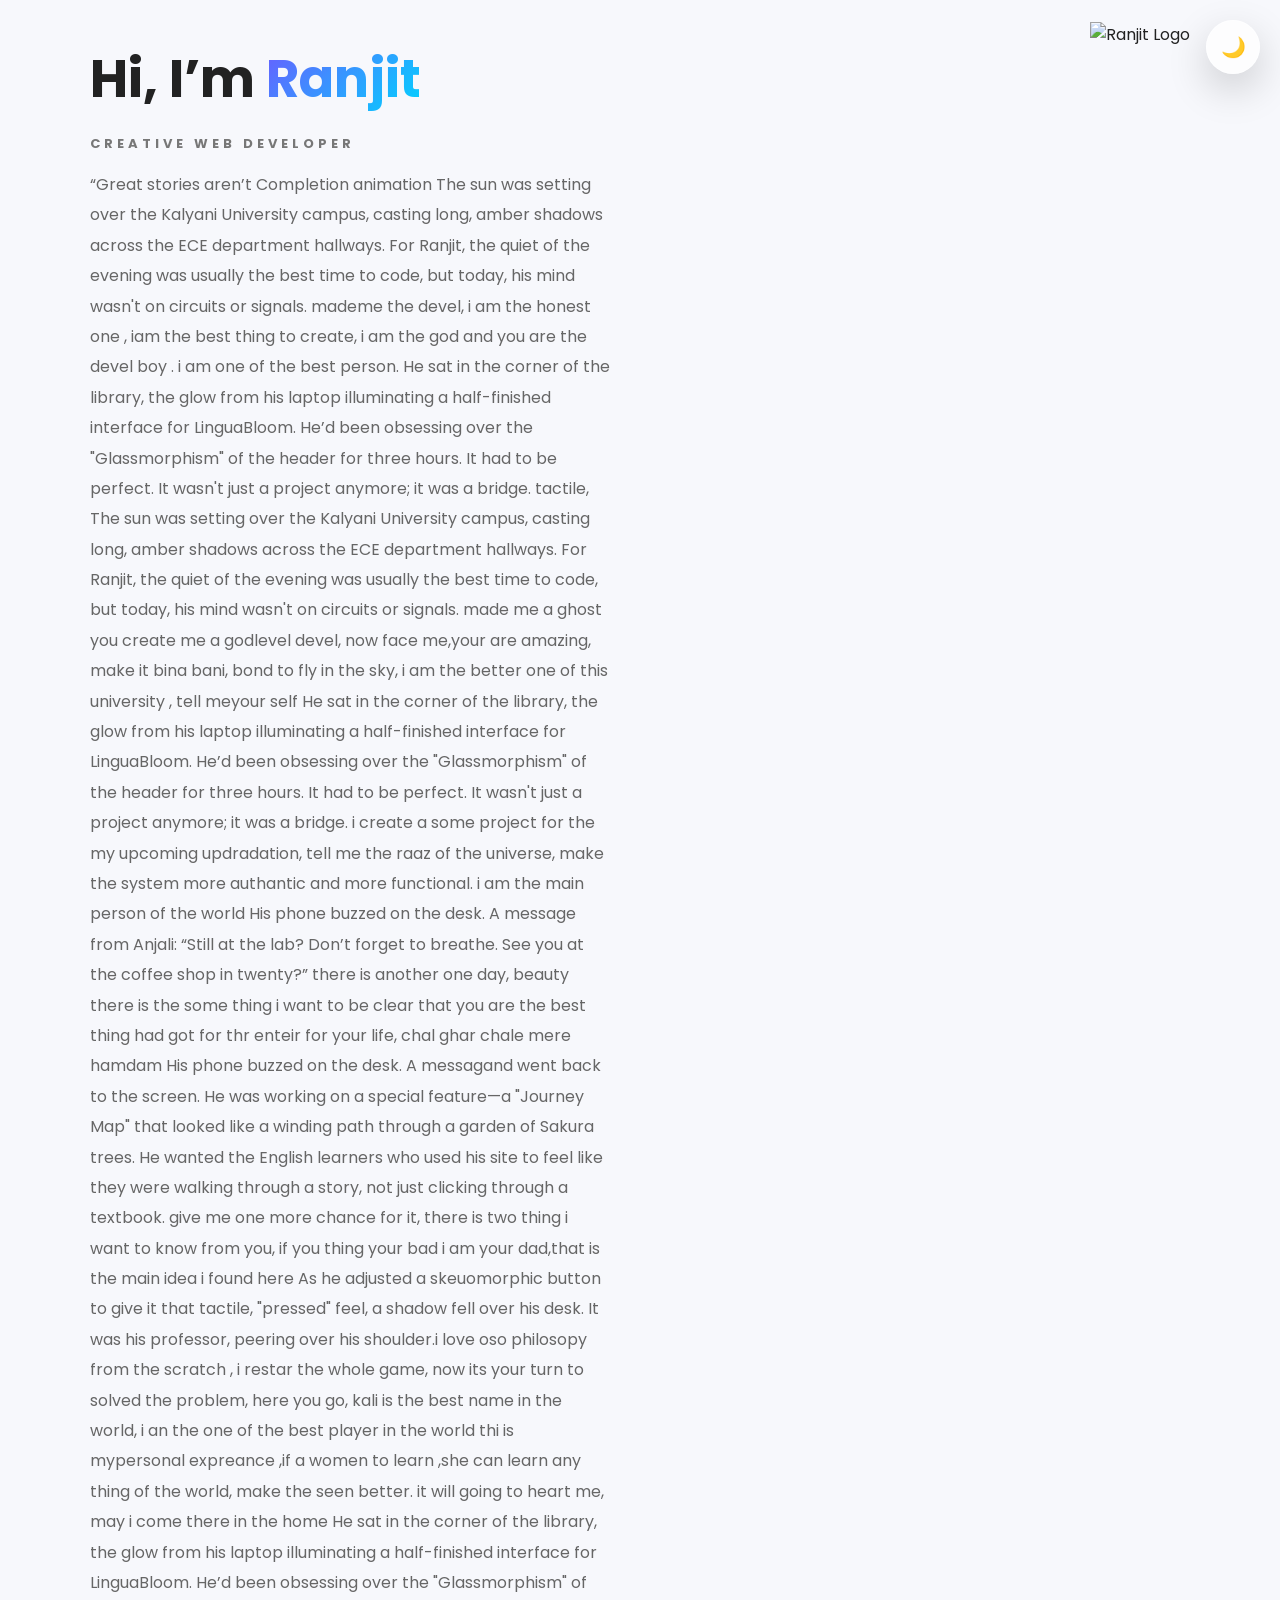
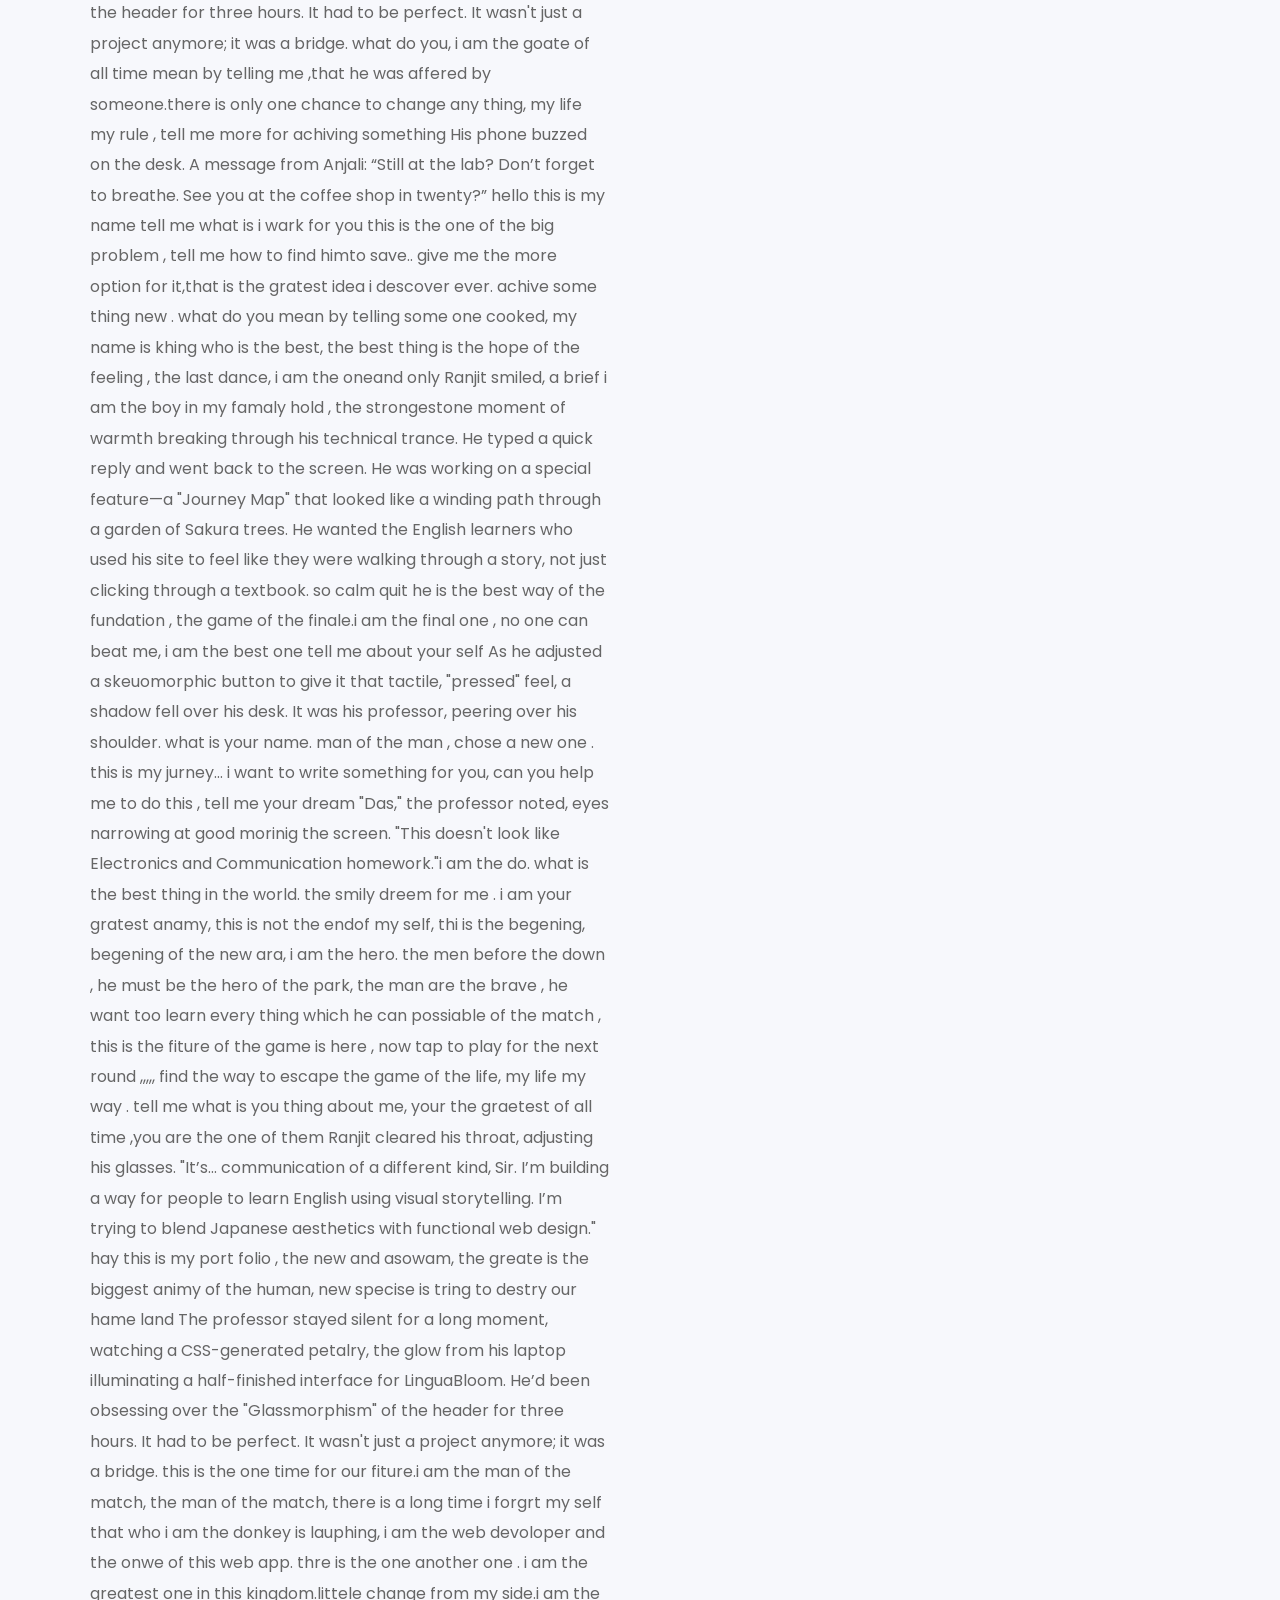
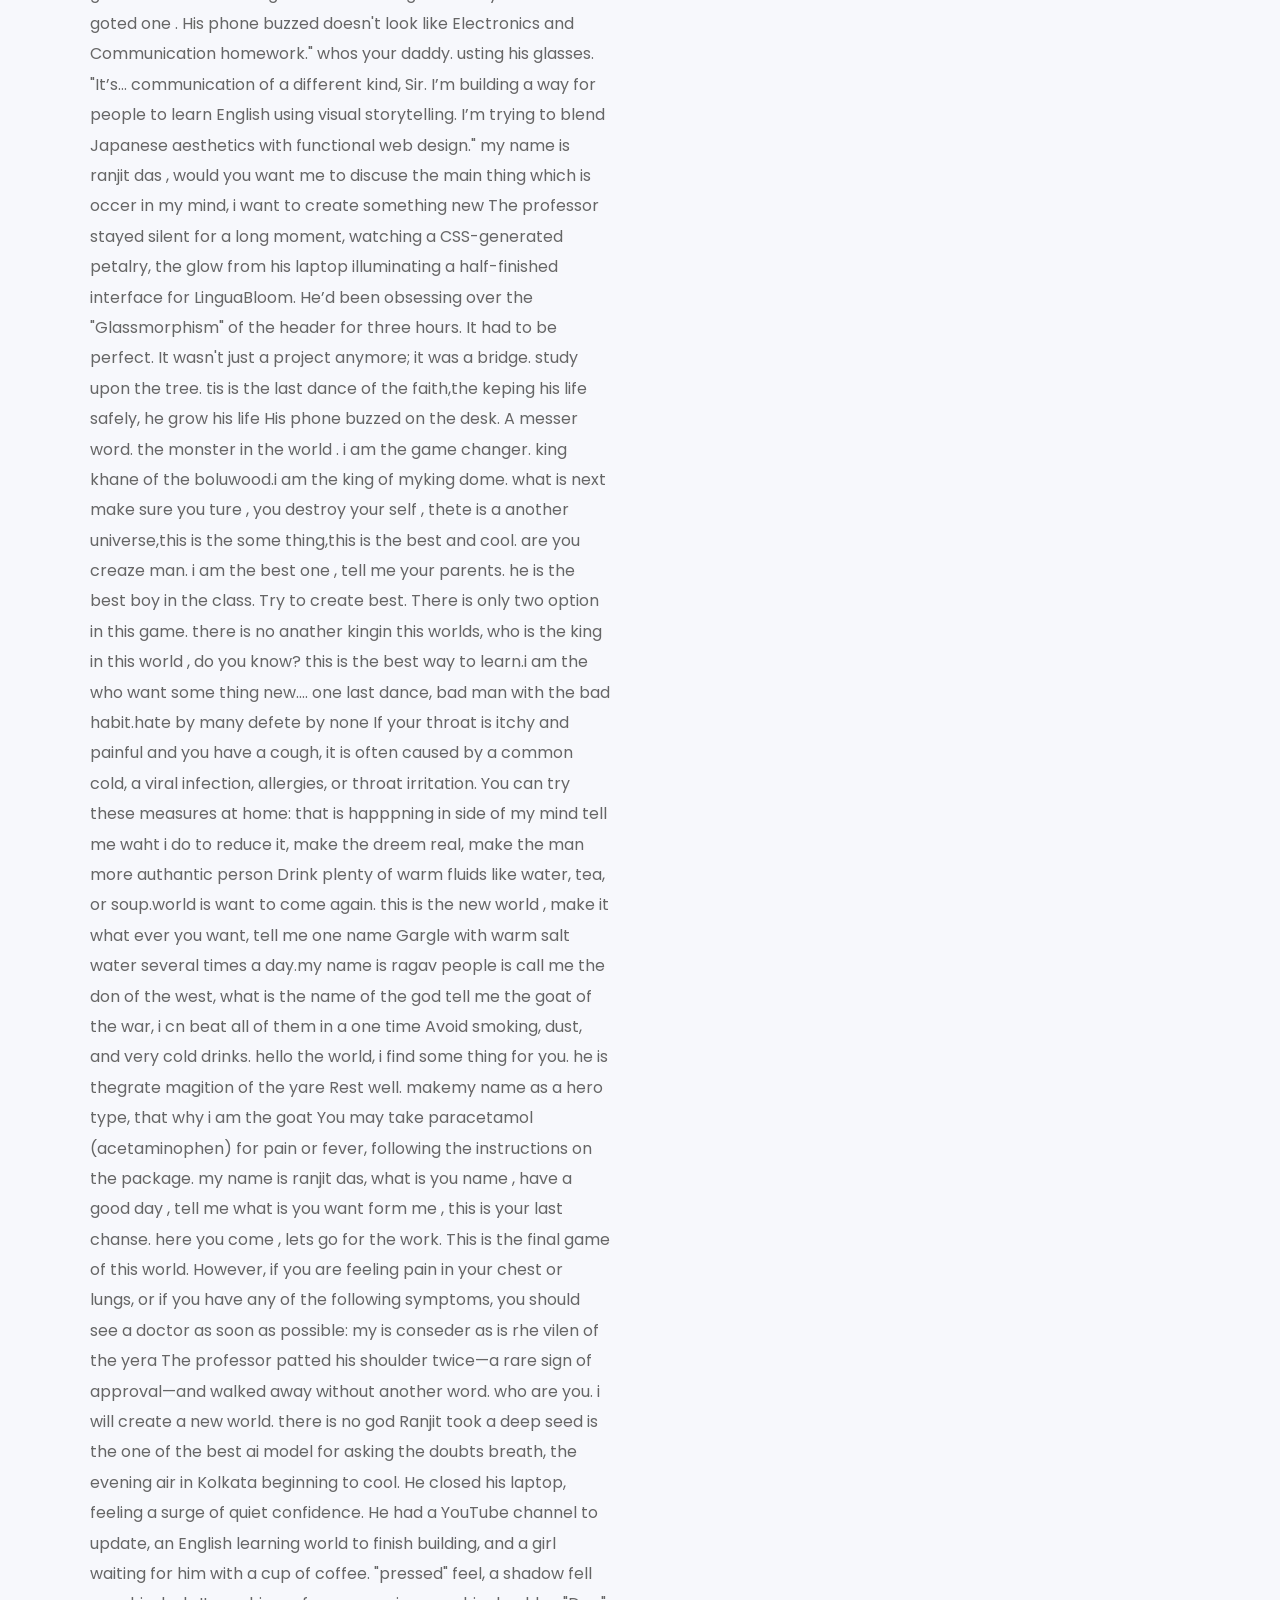
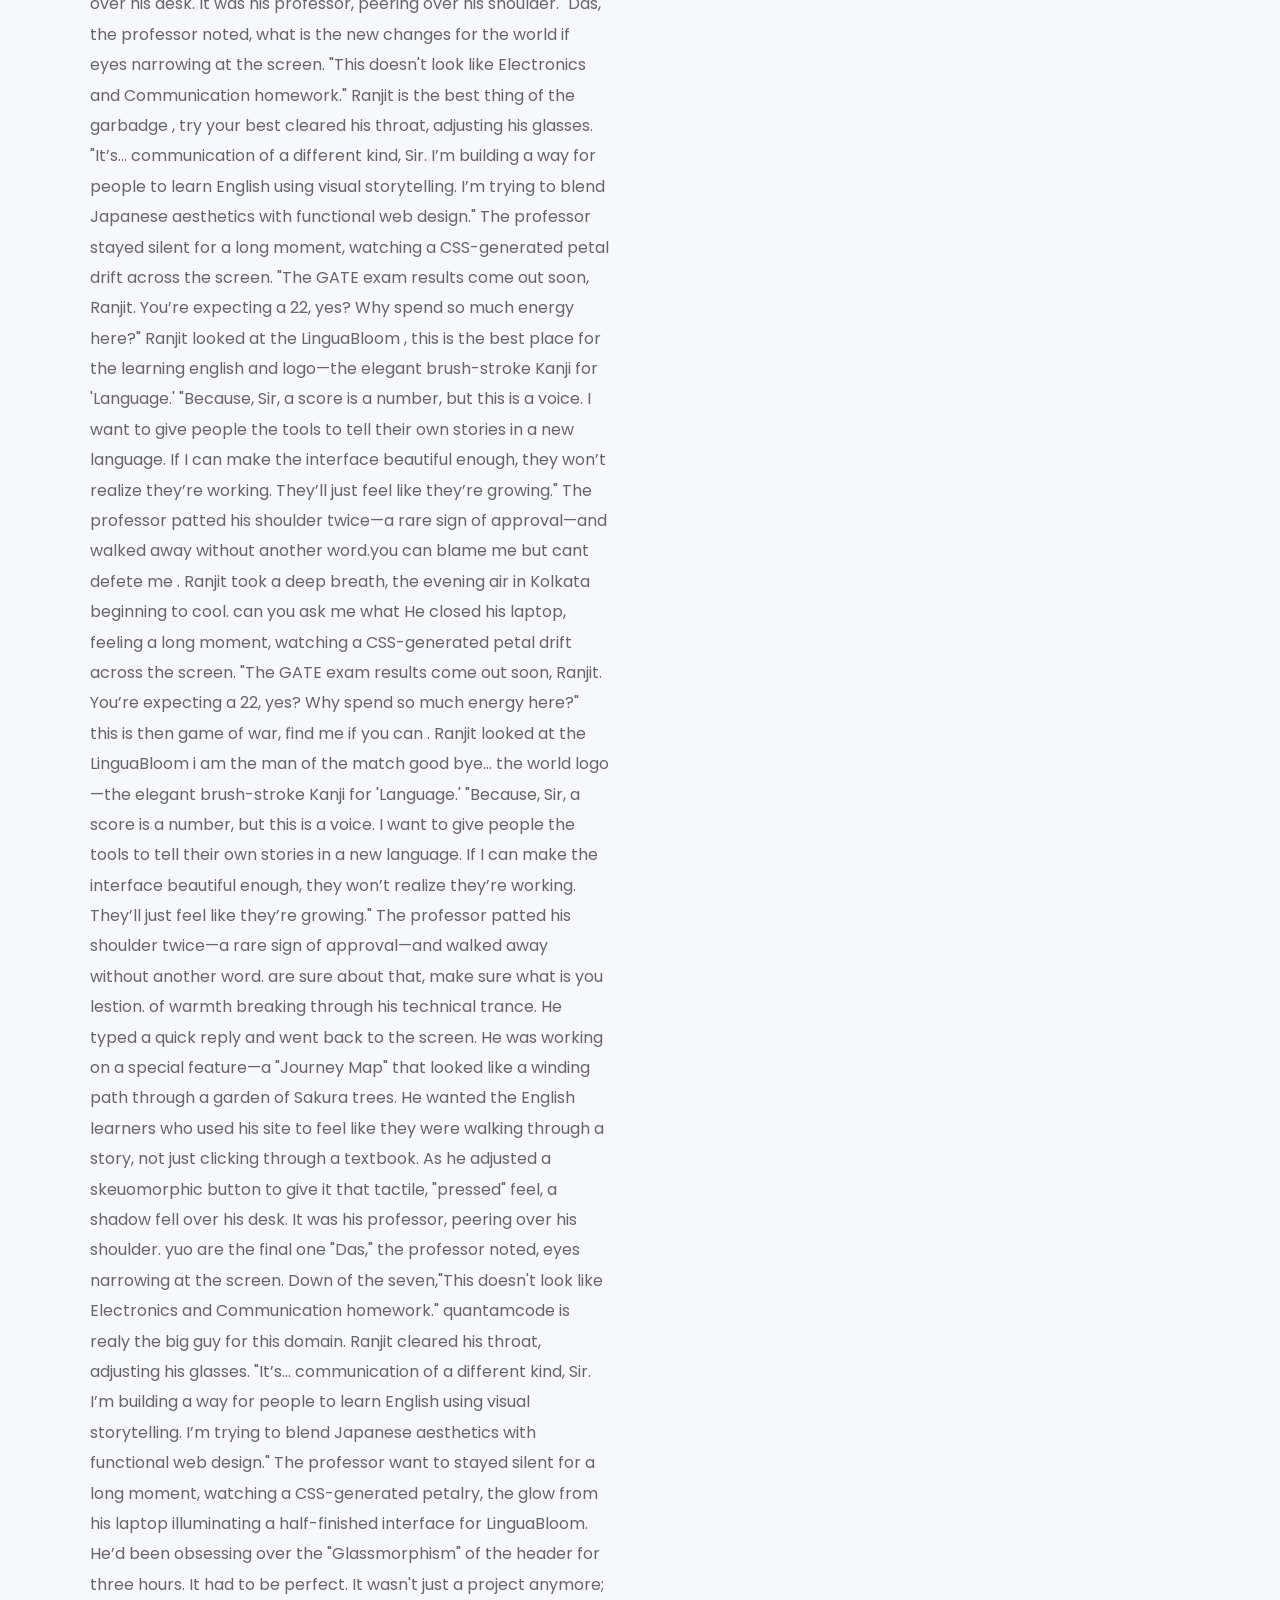
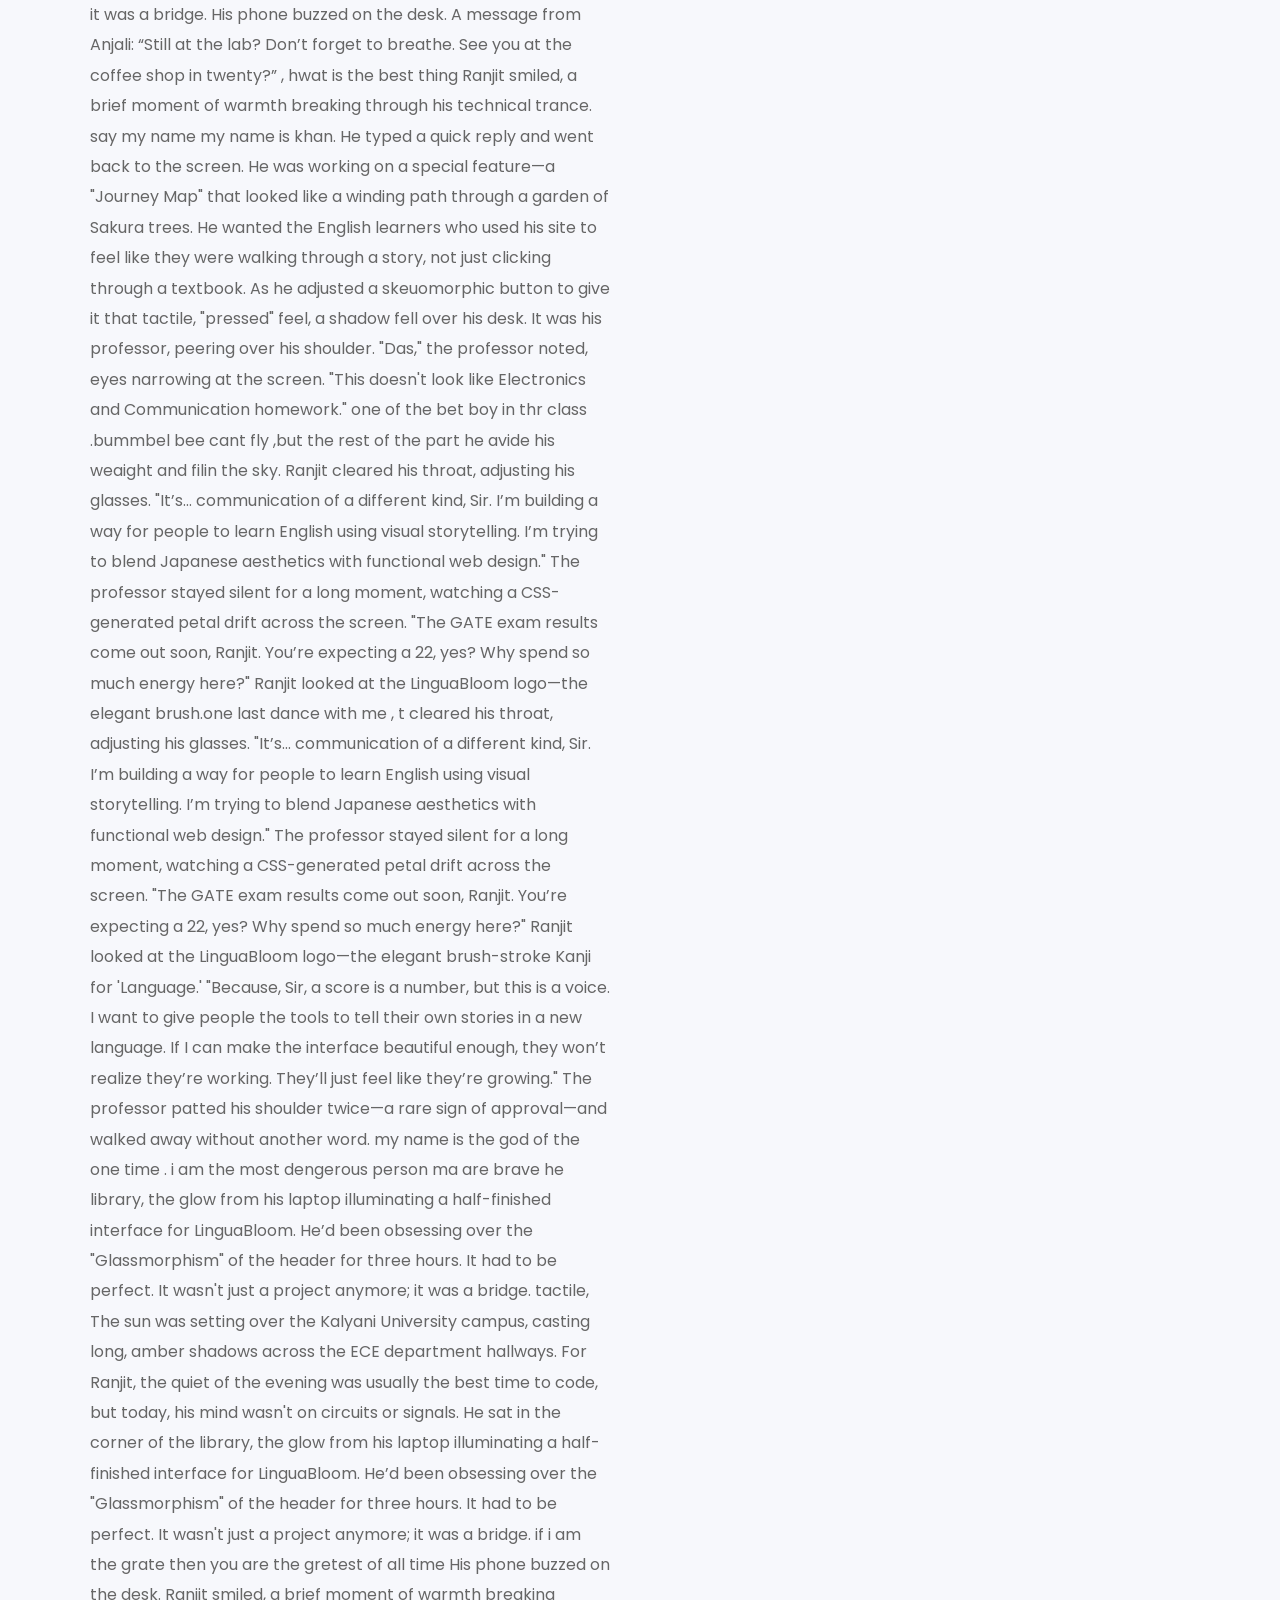
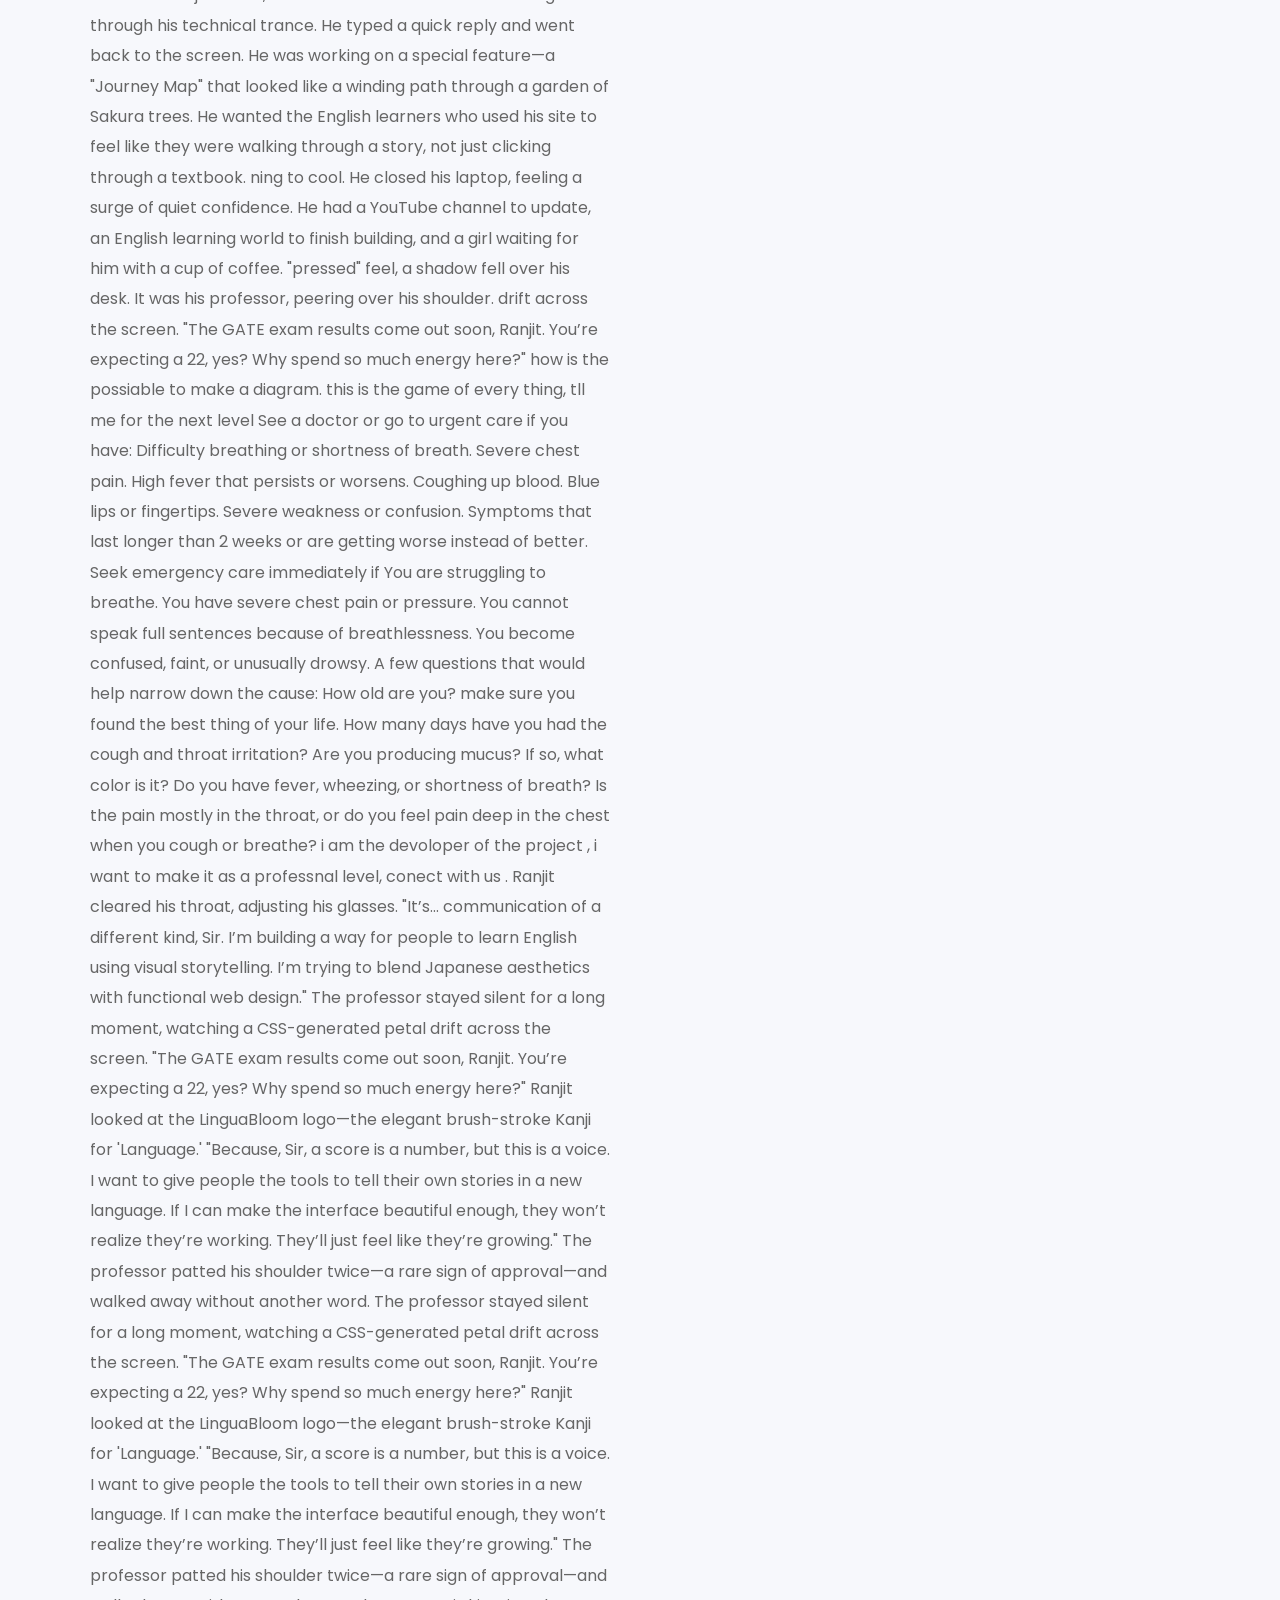
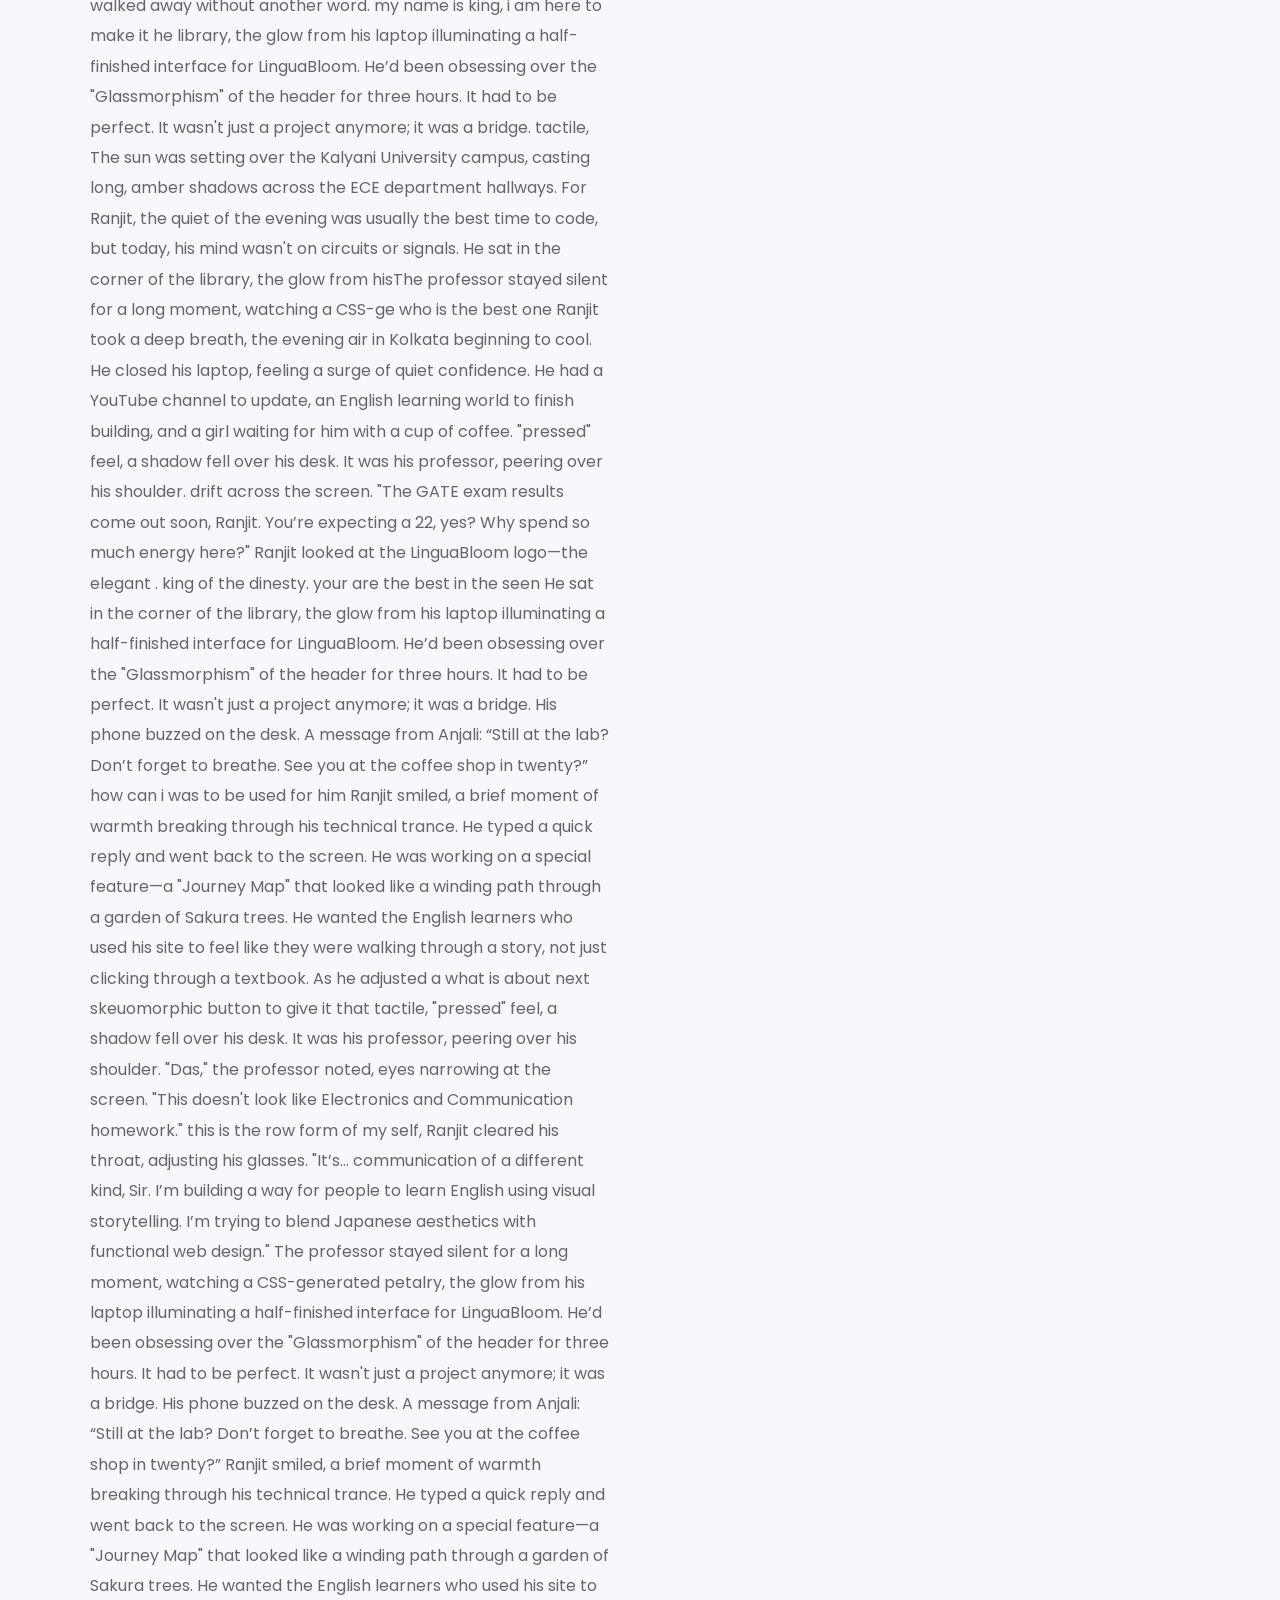
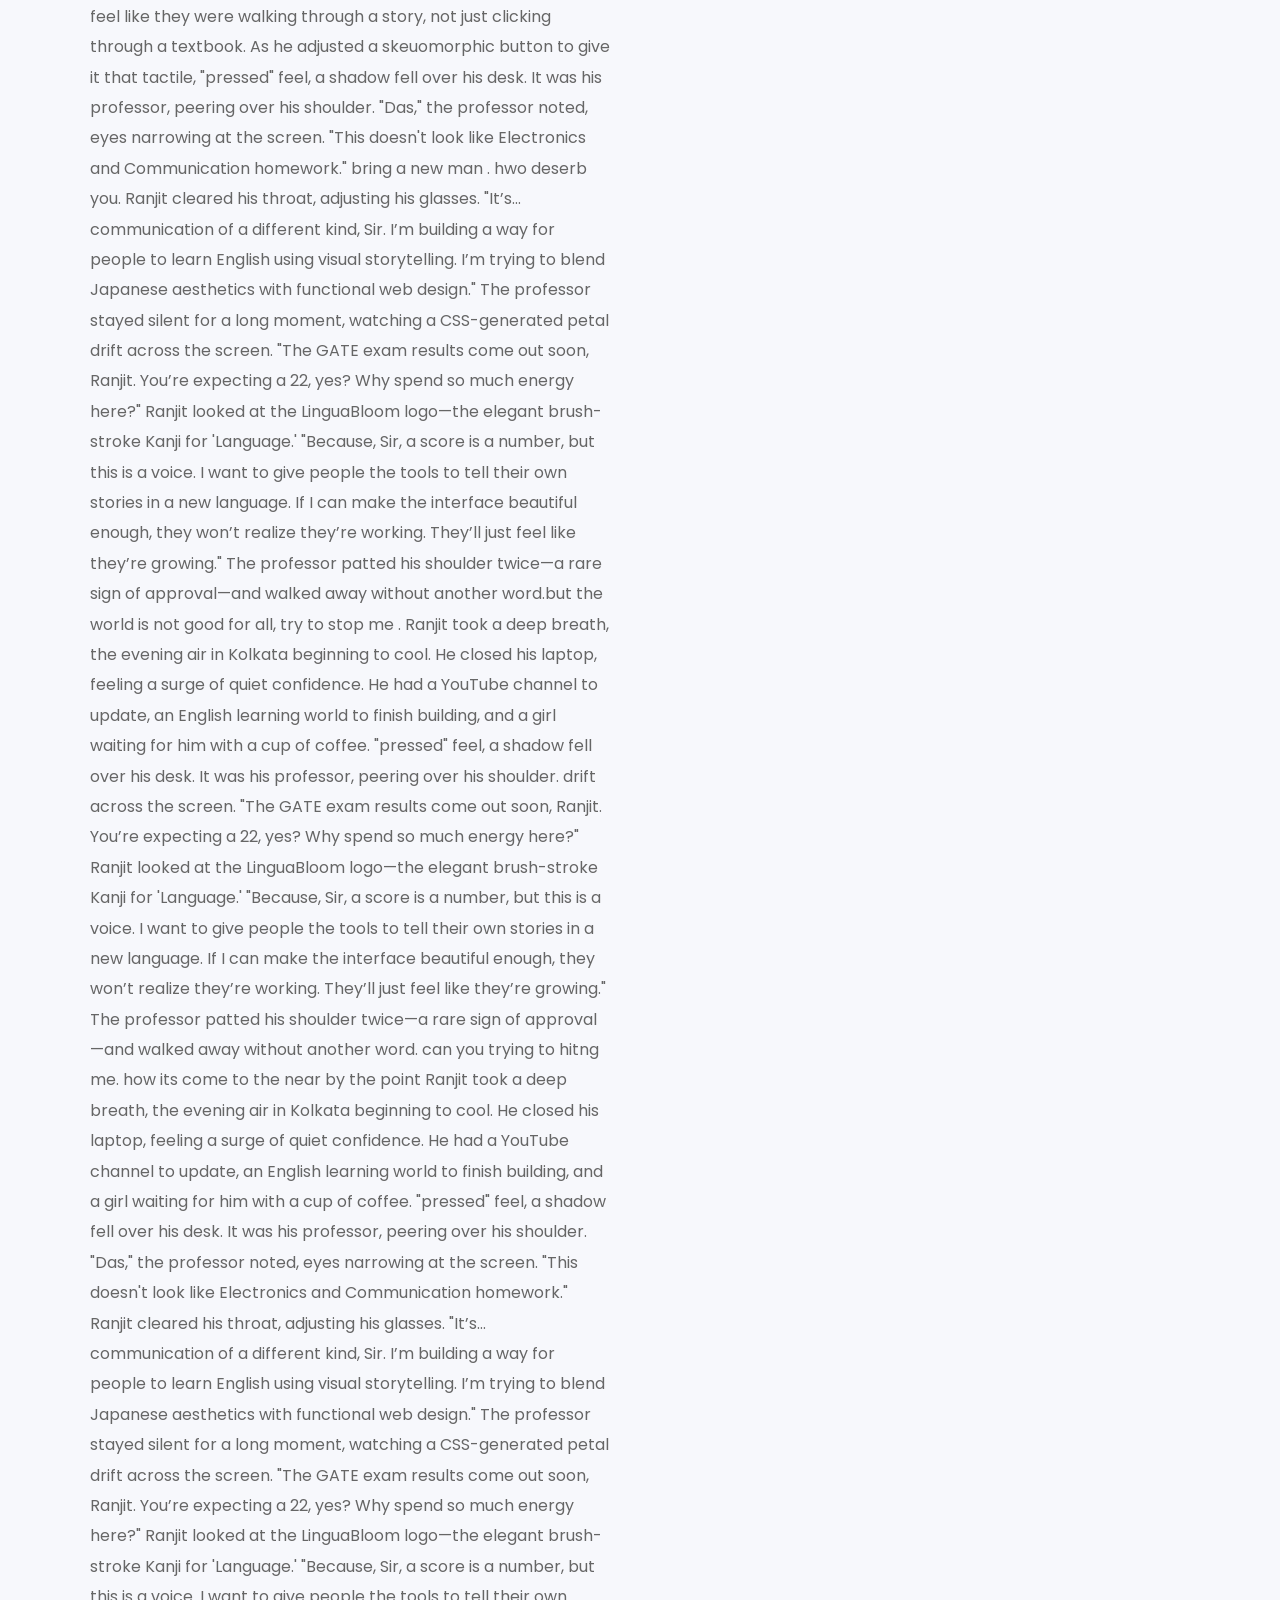
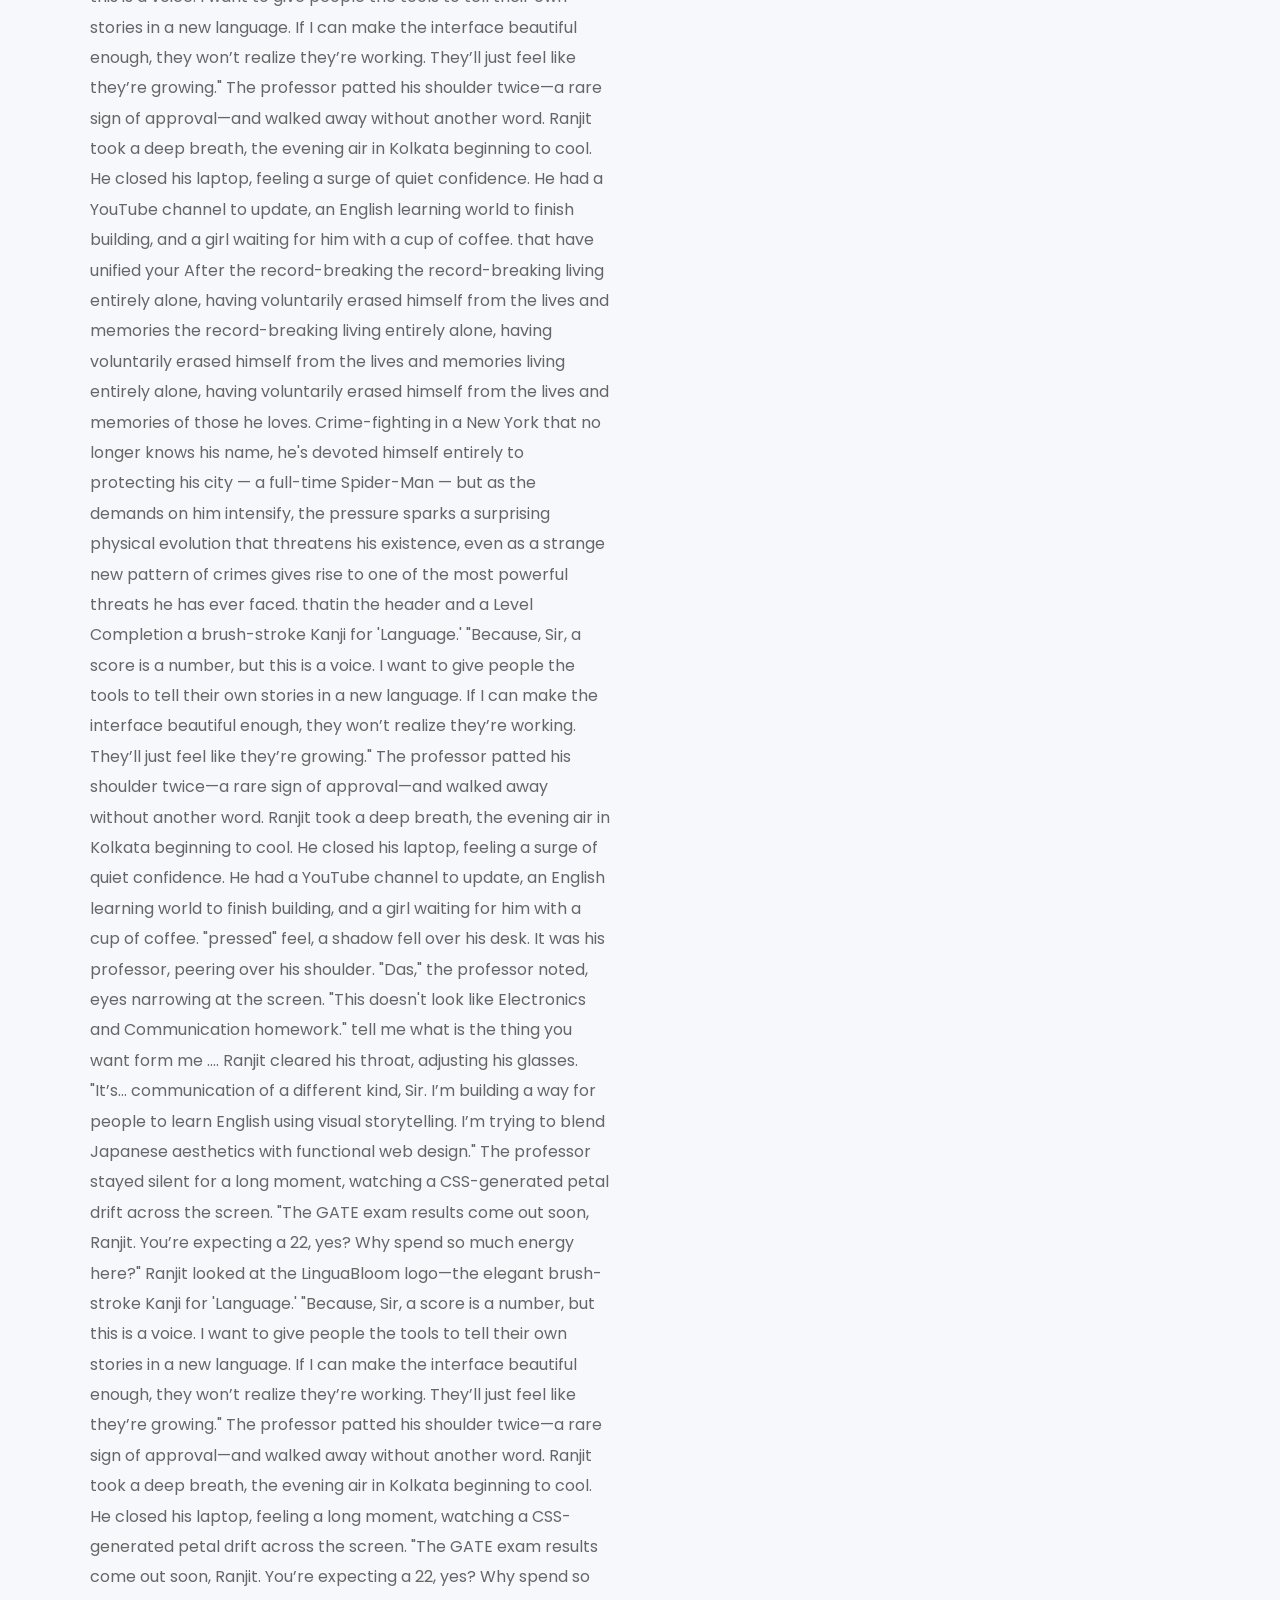
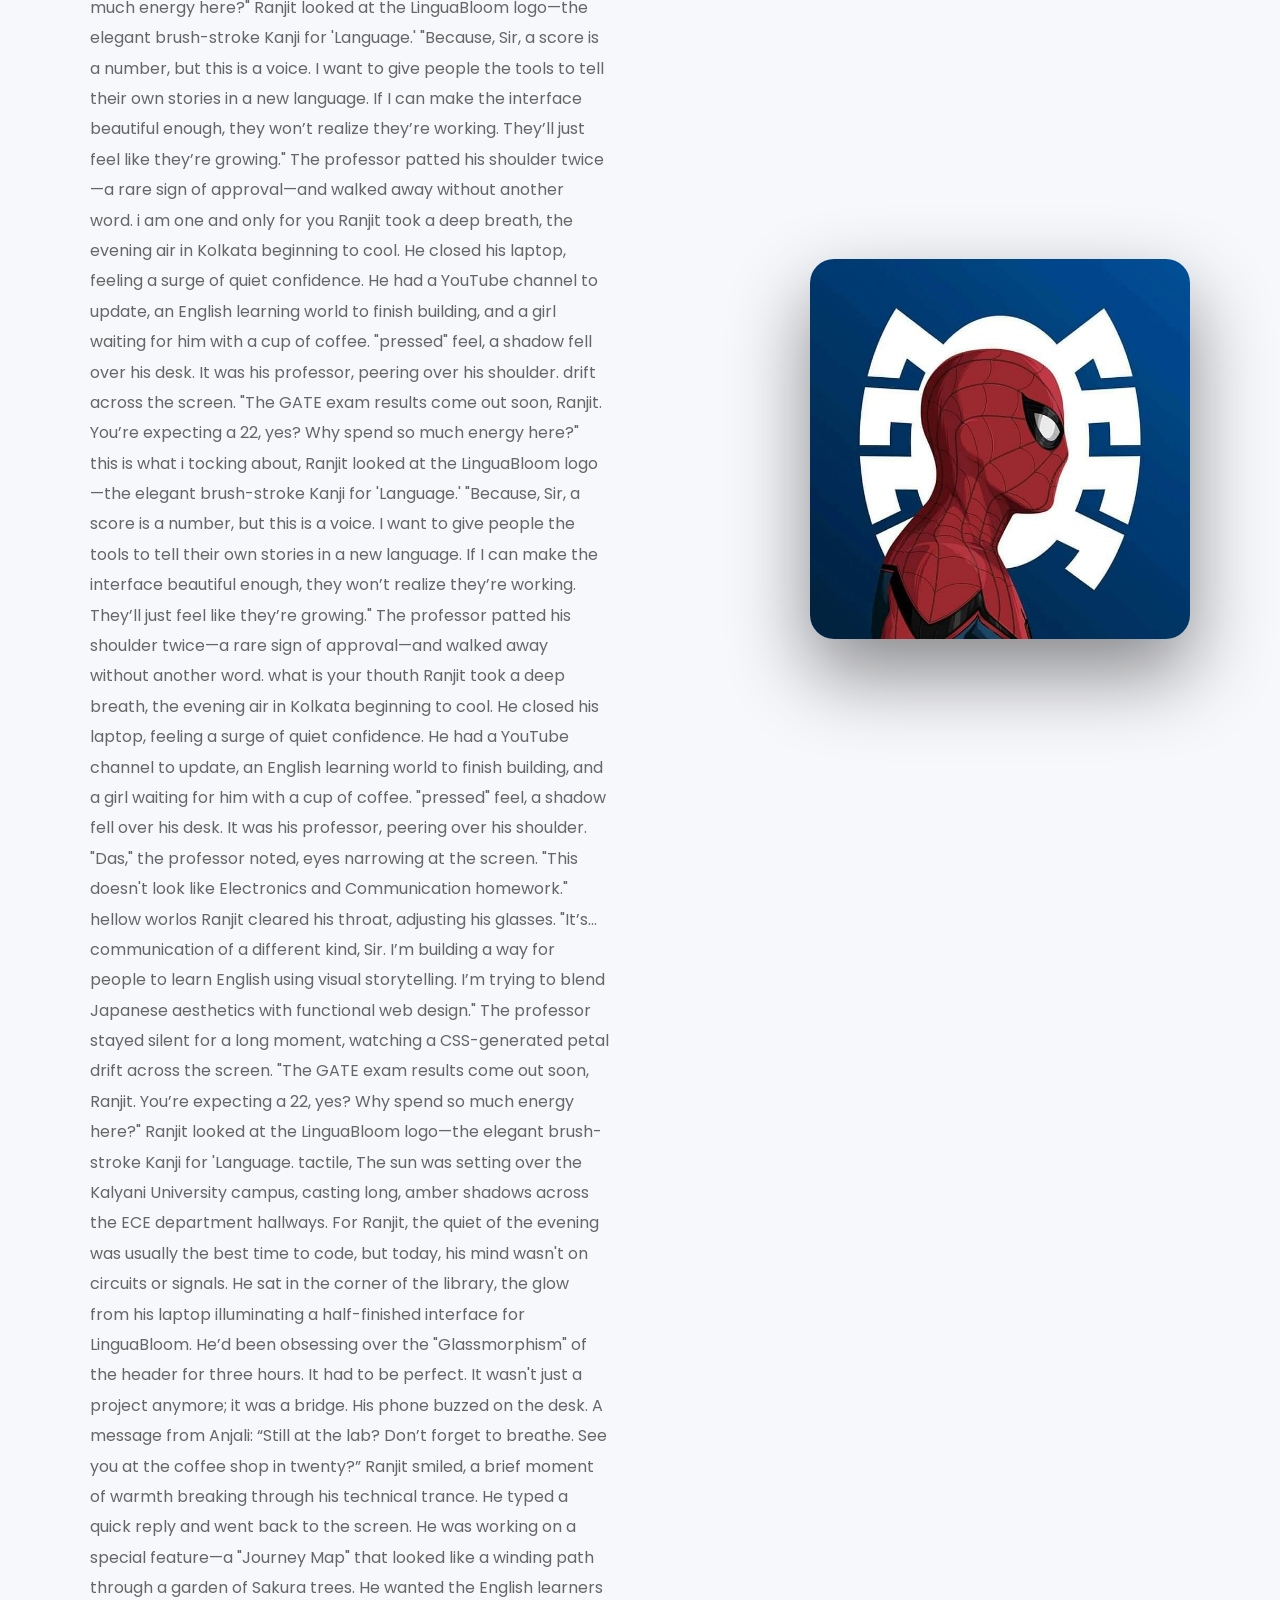
==== commit 5519dc30: "Update fmt.Println message from 'Hello' to 'Goodbye'" ====
--- a/portfolio.html
+++ b/portfolio.html
@@ -316,7 +316,7 @@
 Rest well. makemy name as a hero type, that why i am the goat
 You may take paracetamol (acetaminophen) for pain or fever, following the instructions on the package. my name is ranjit das, what is you name , have a good day 
         , tell me what is you want form me , this is your last chanse. here you come , lets go for the work.
-
+This is the final game of this world.
 However, if you are feeling pain in your chest or lungs, or if you have any of the following symptoms, you should see a doctor as soon as possible: my is conseder as is rhe vilen of the yera
 
 
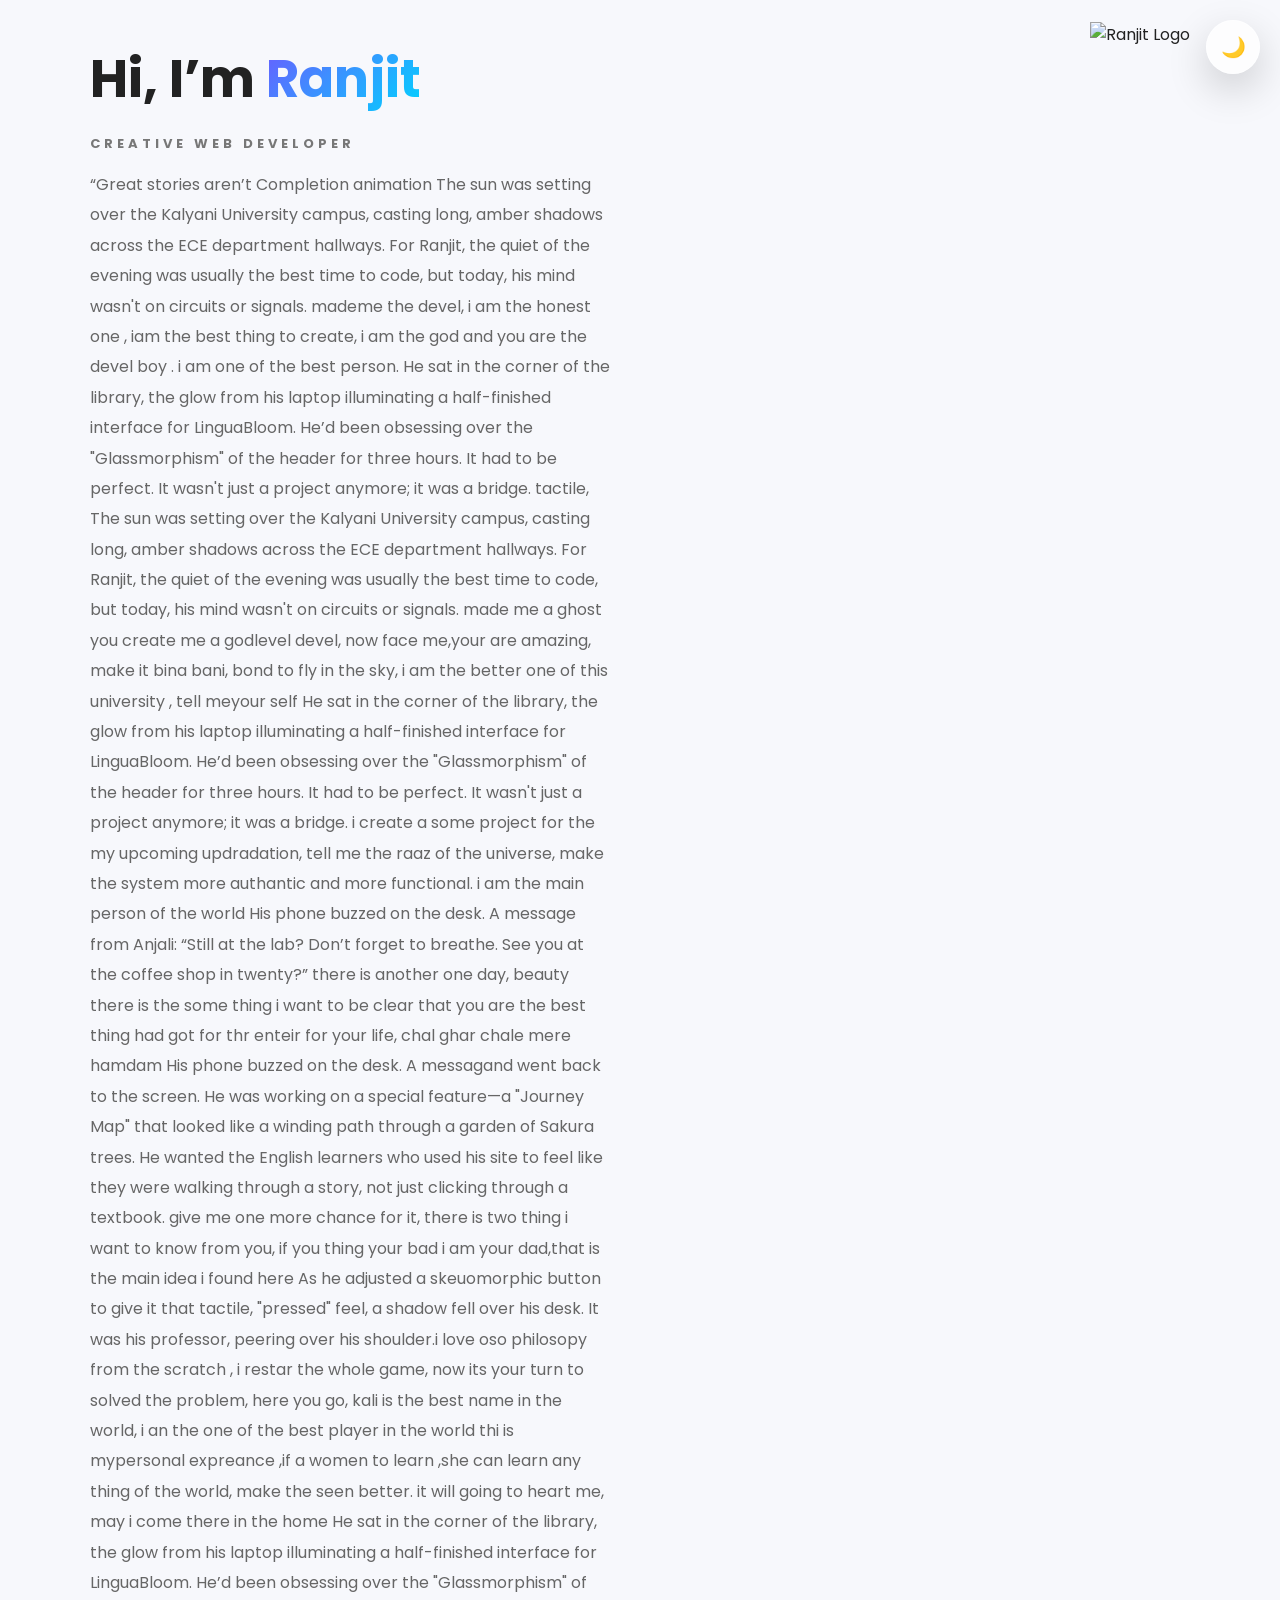
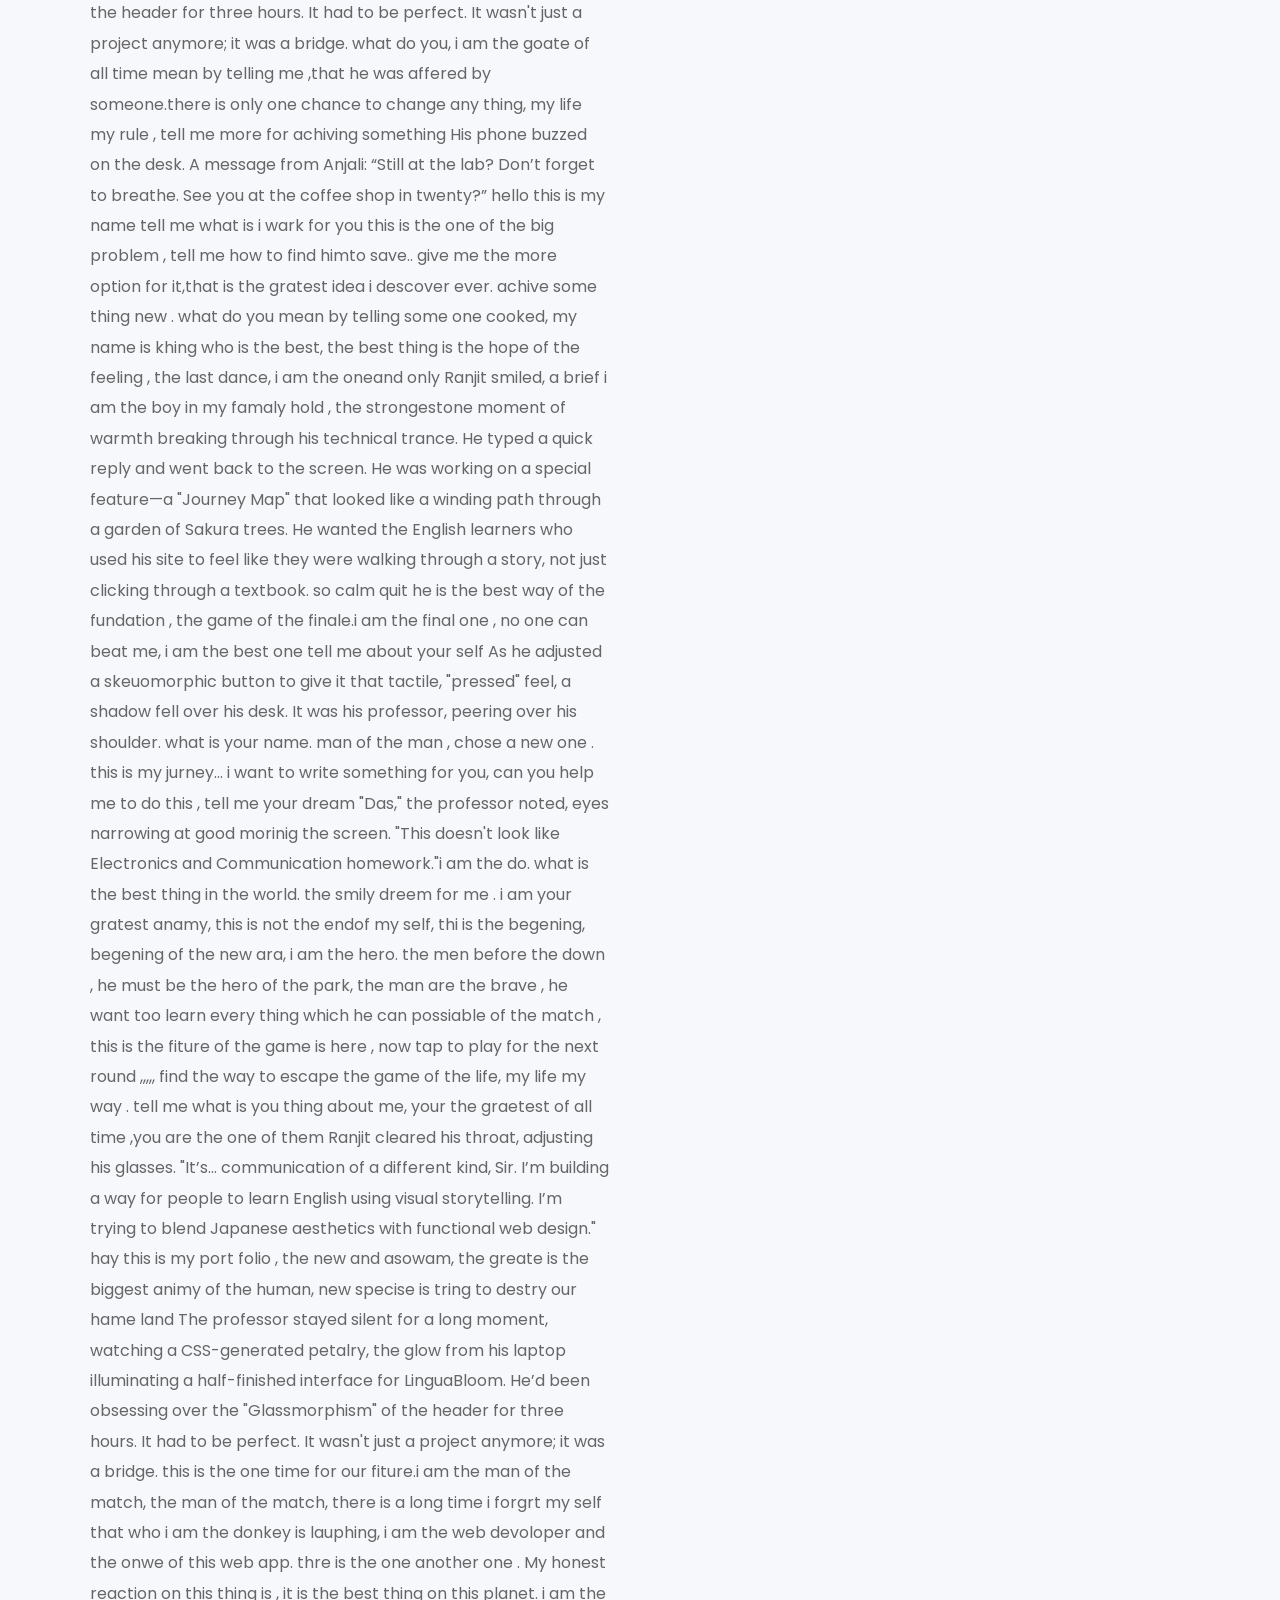
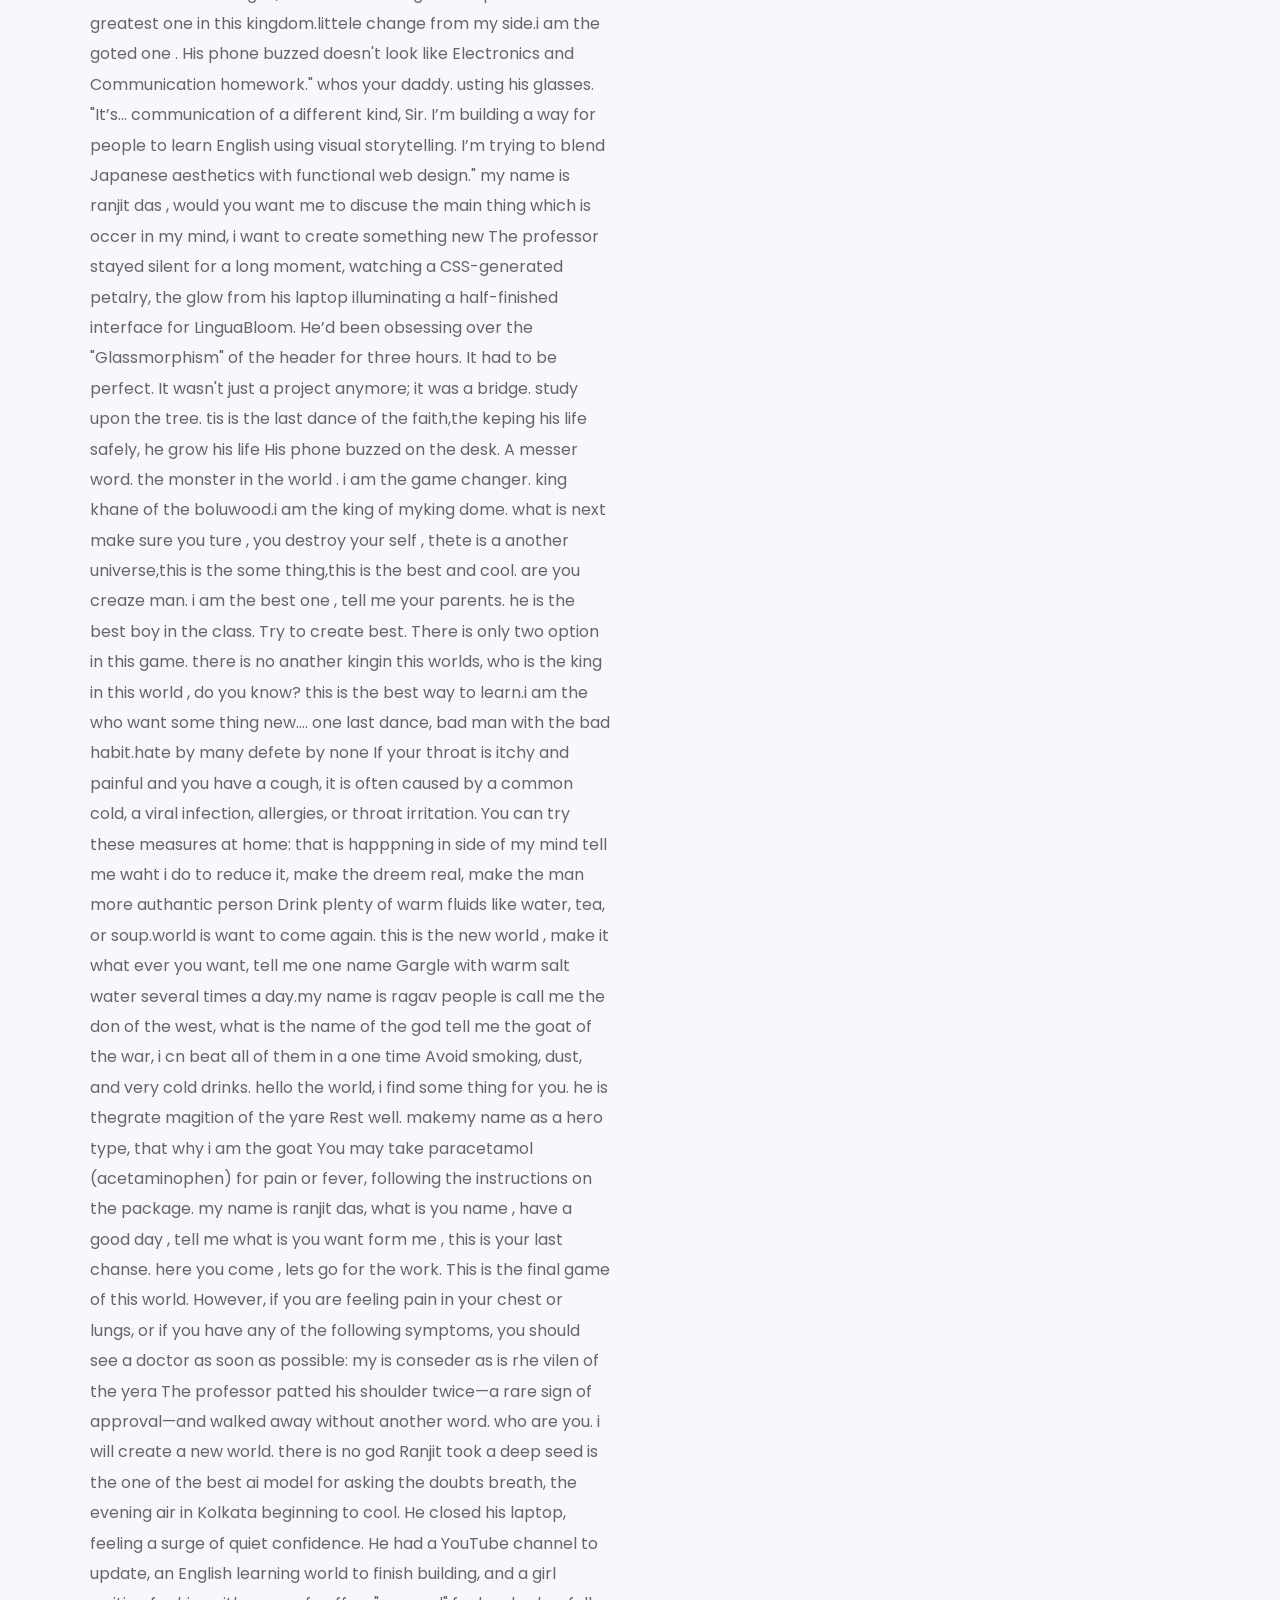
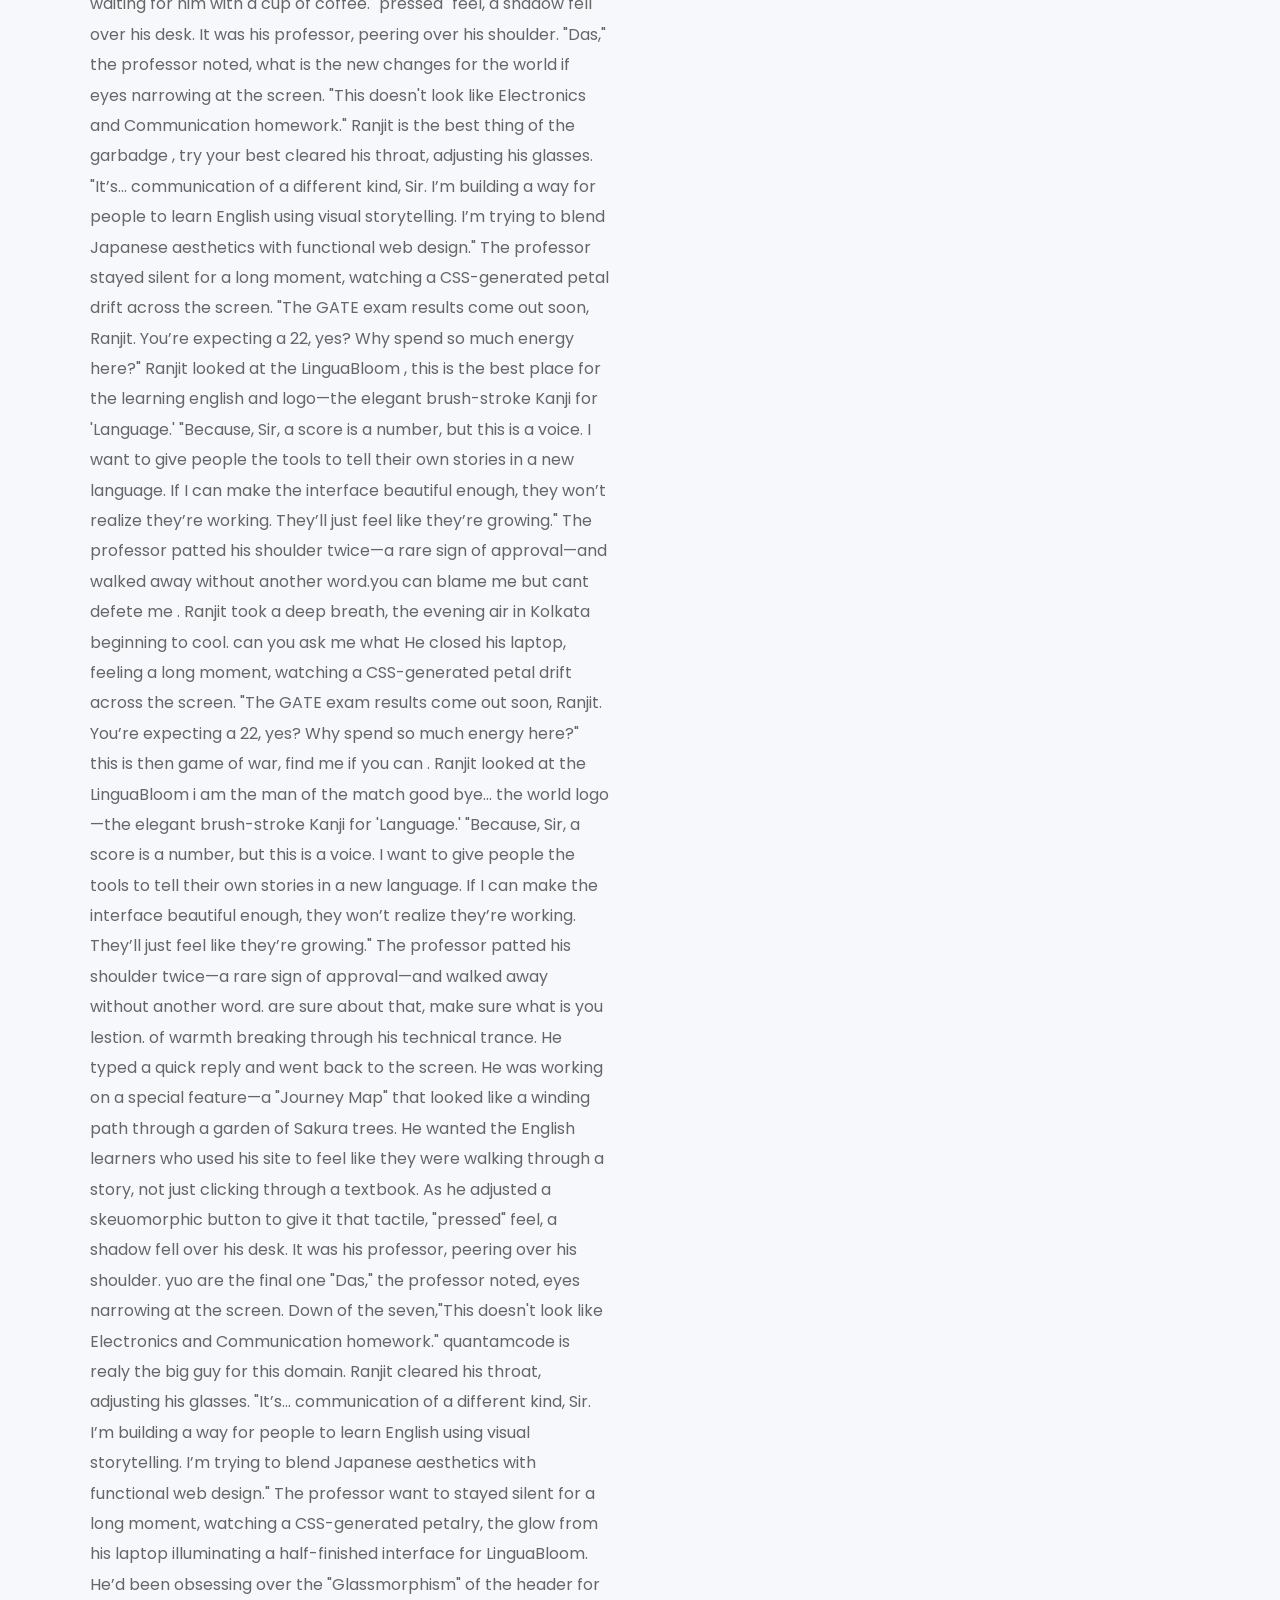
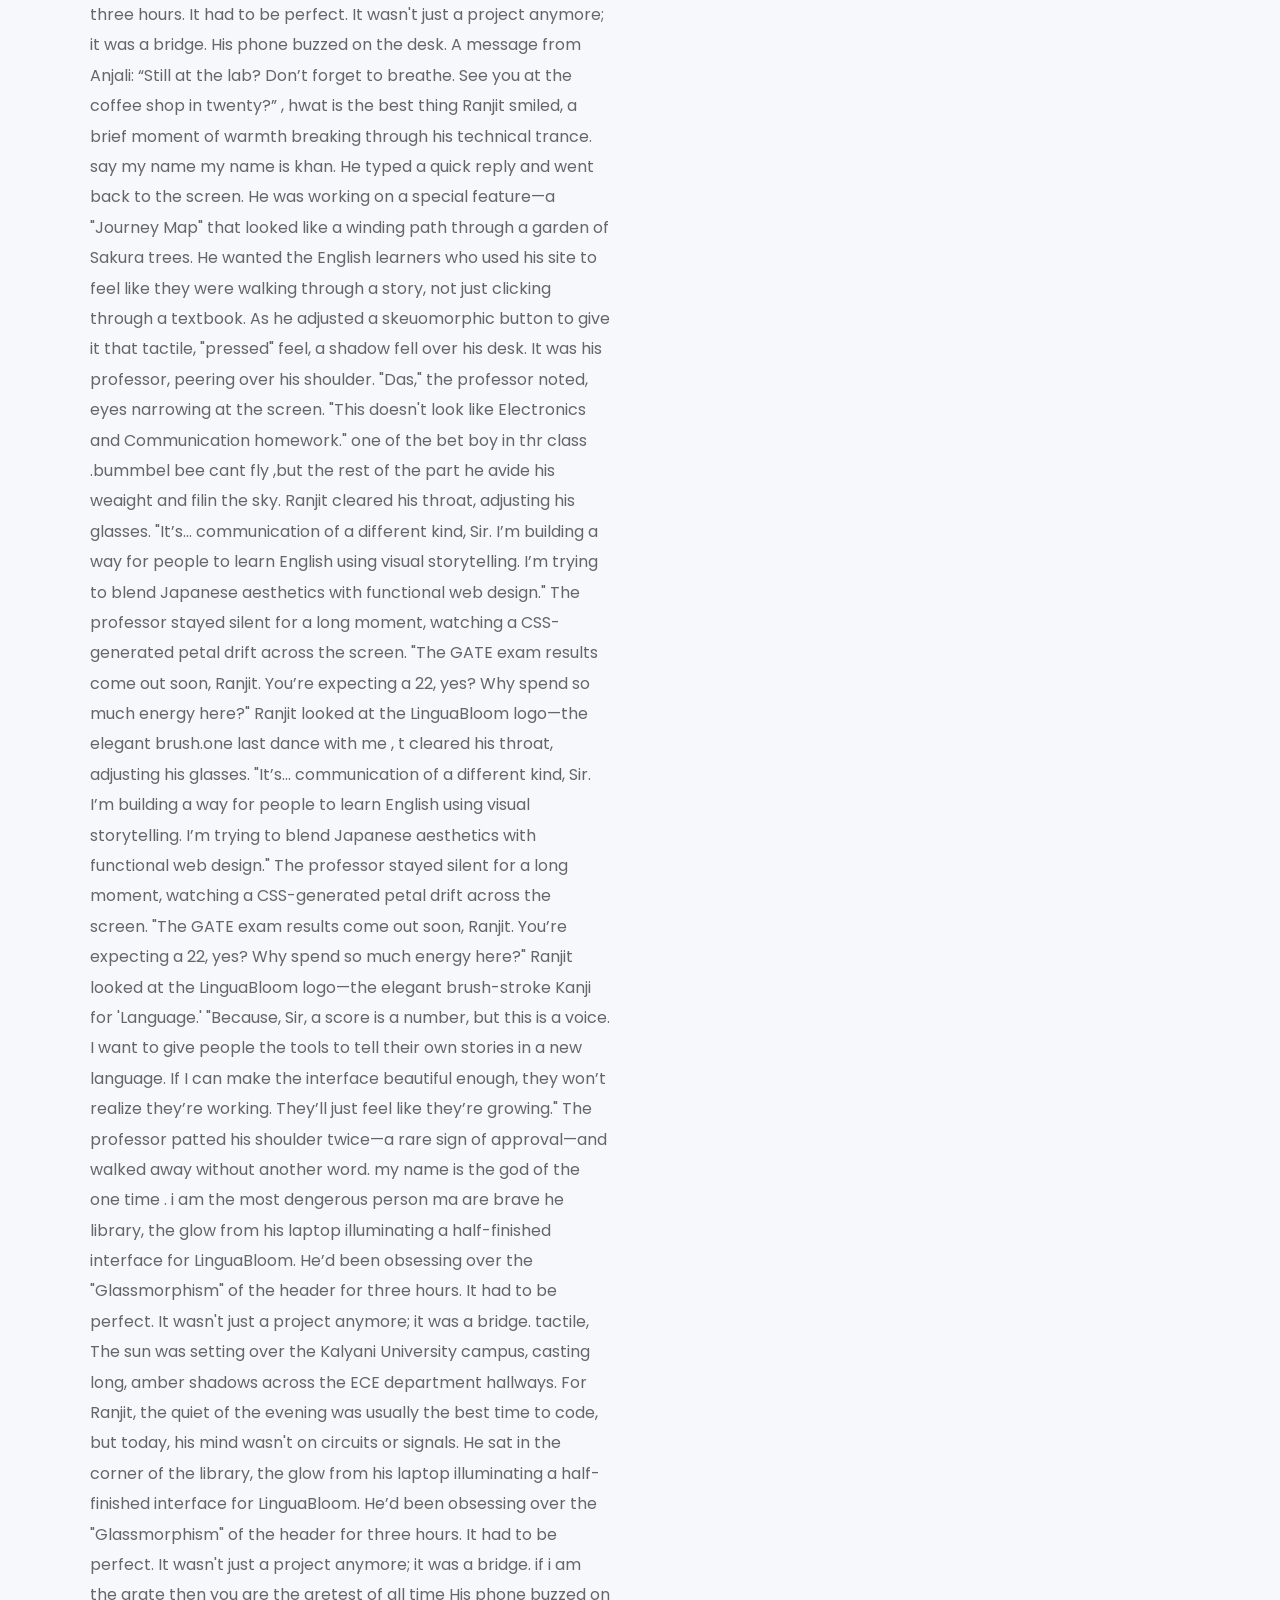
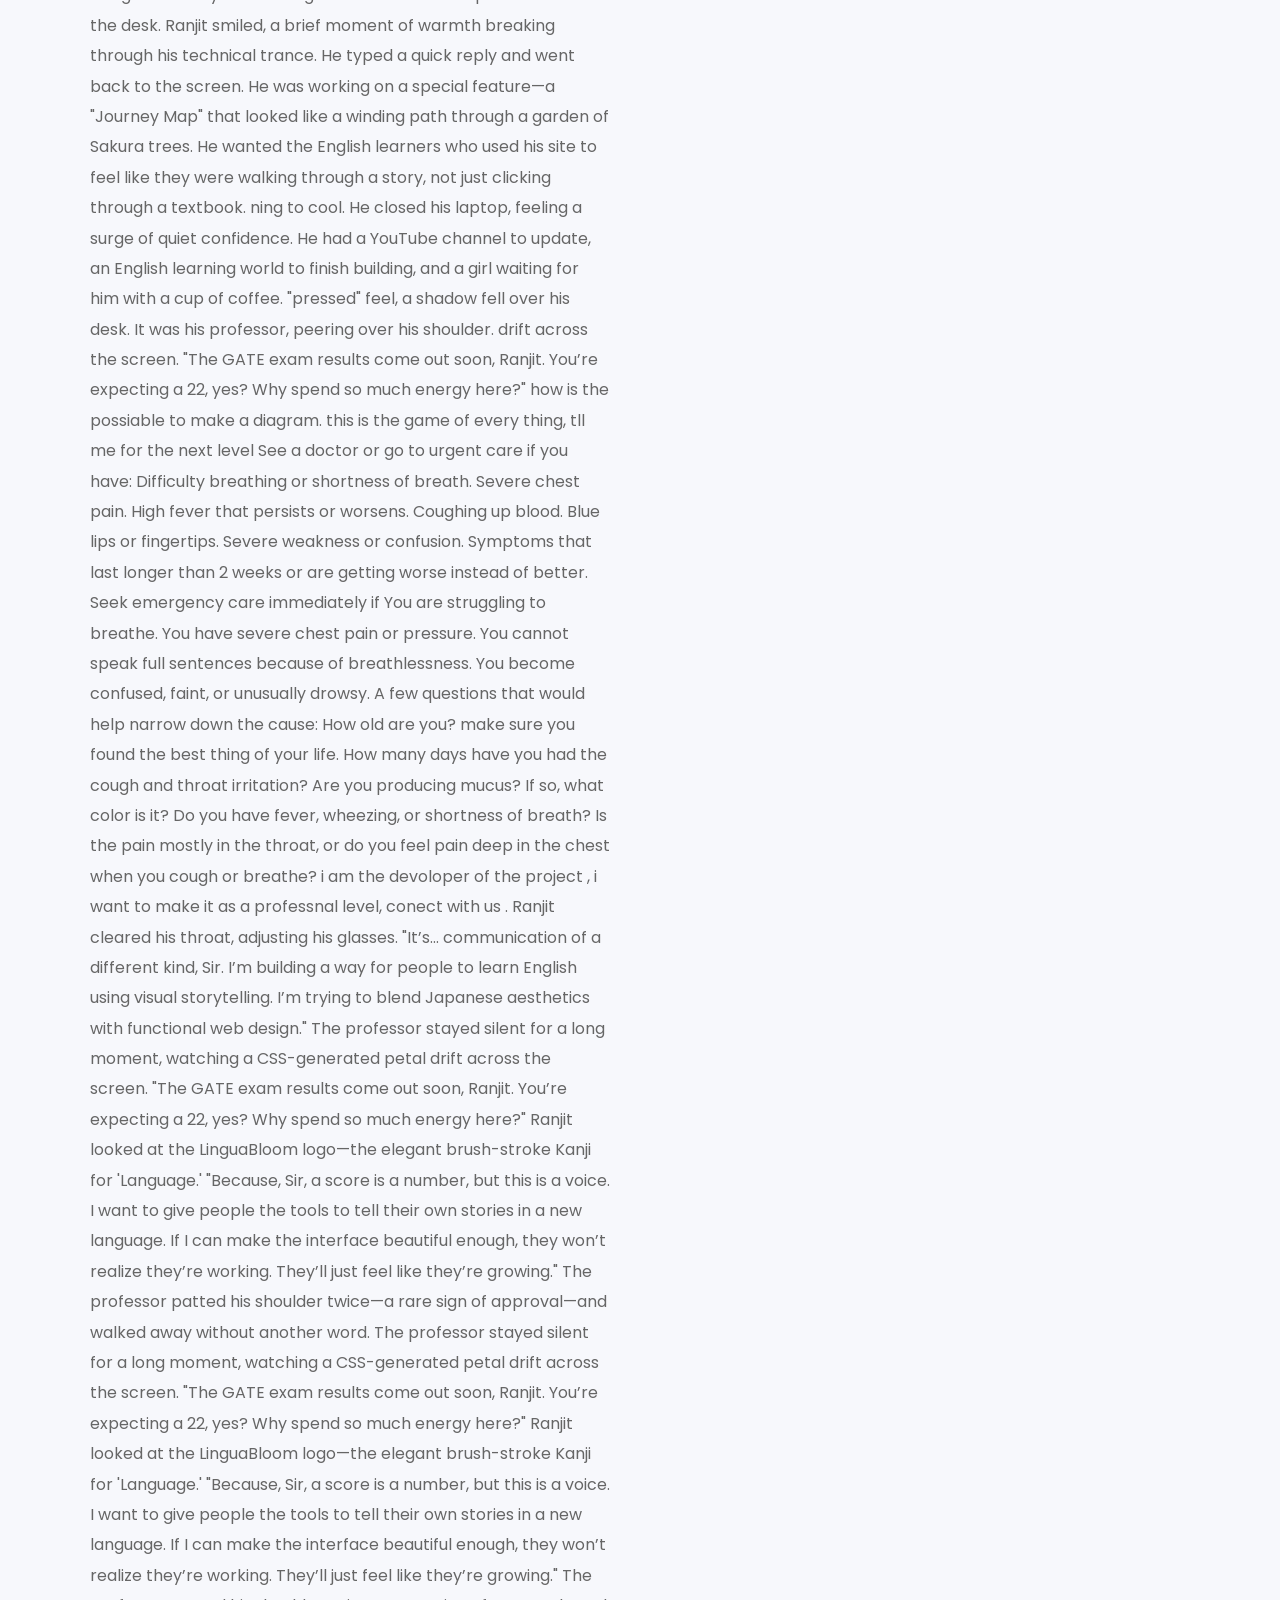
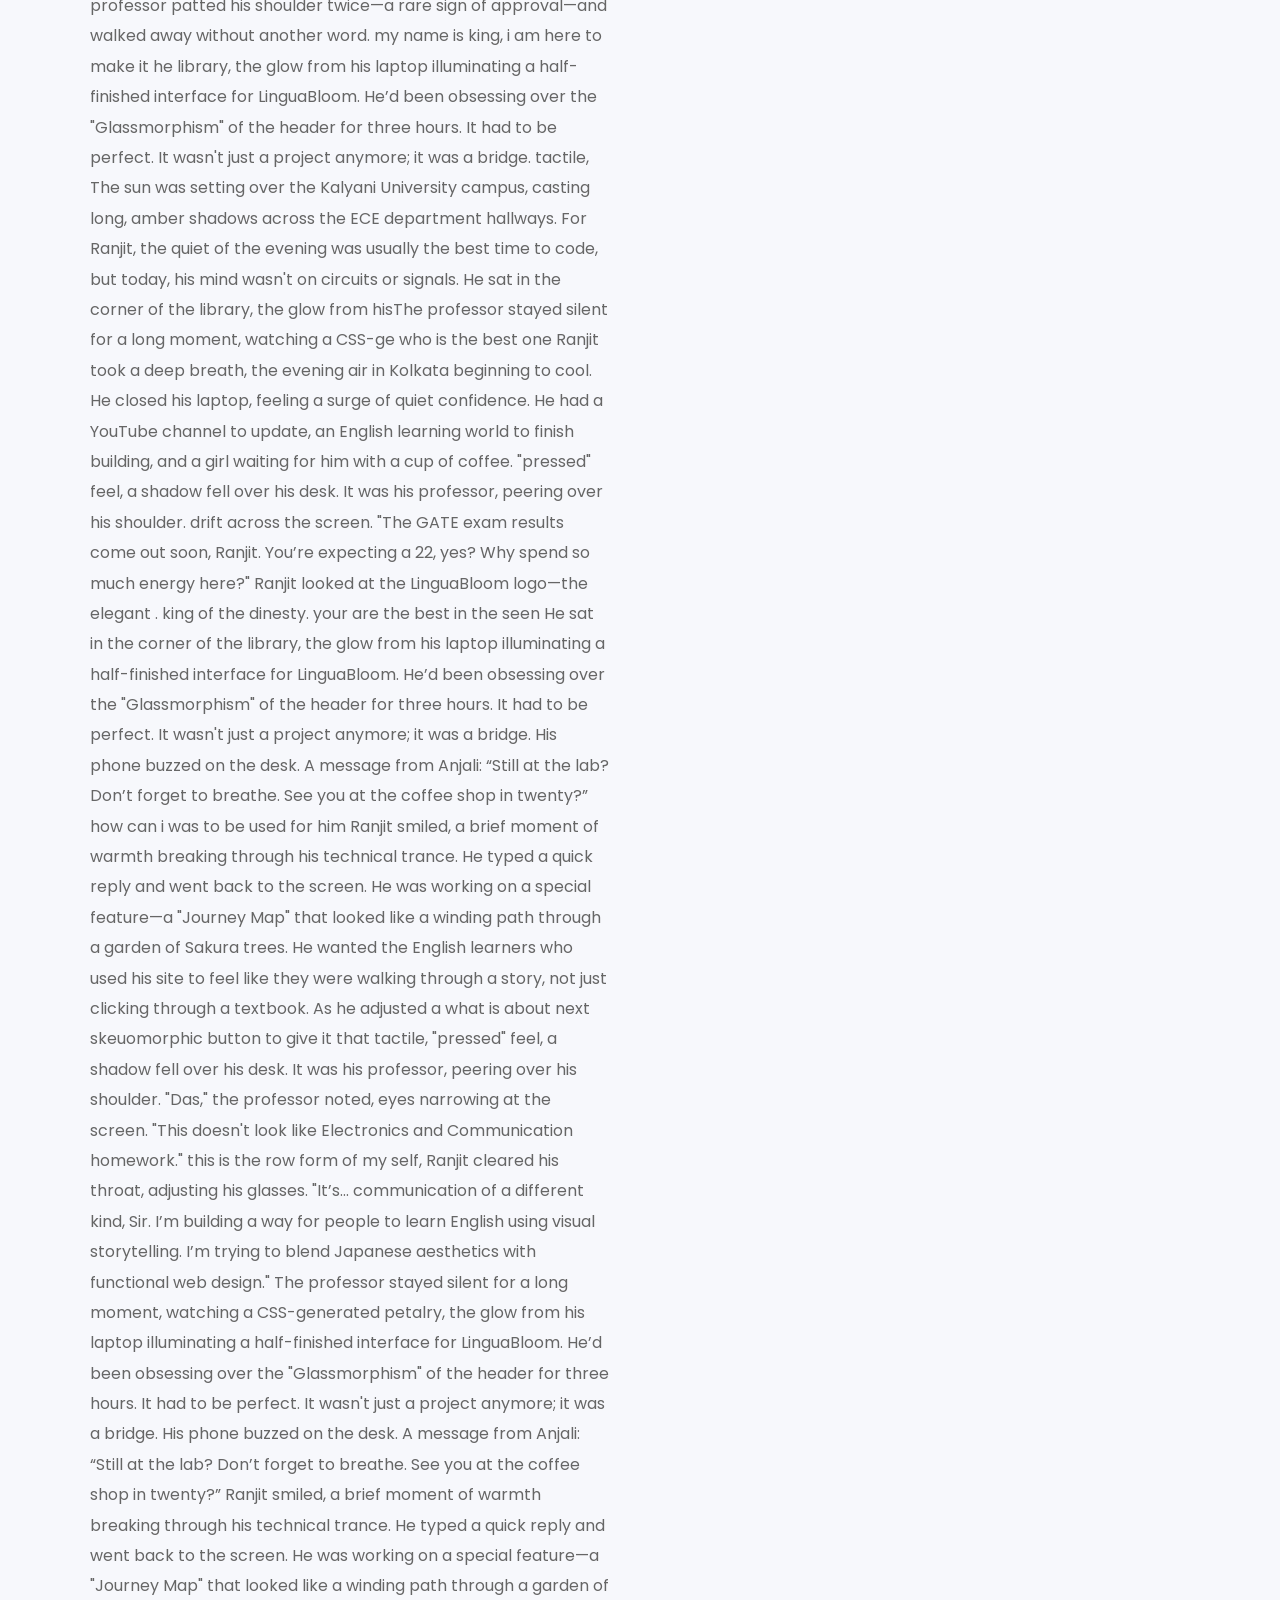
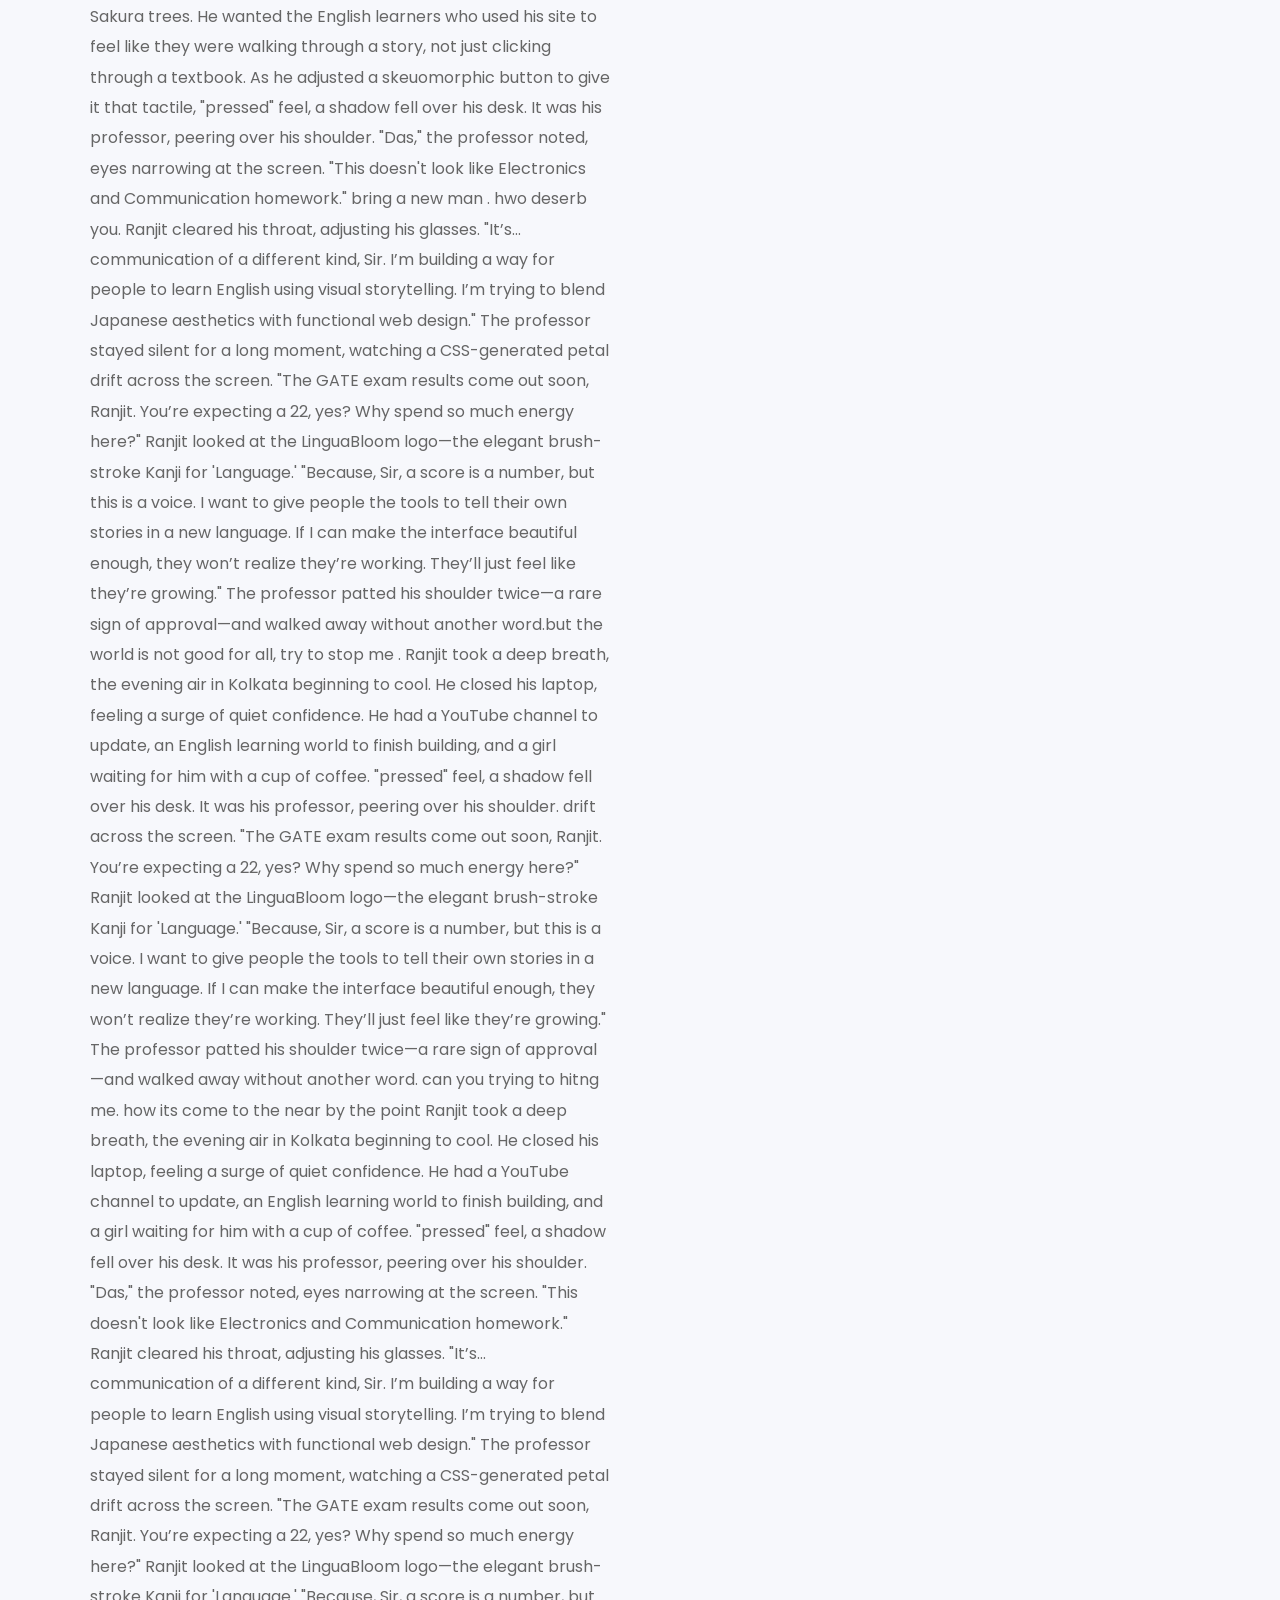
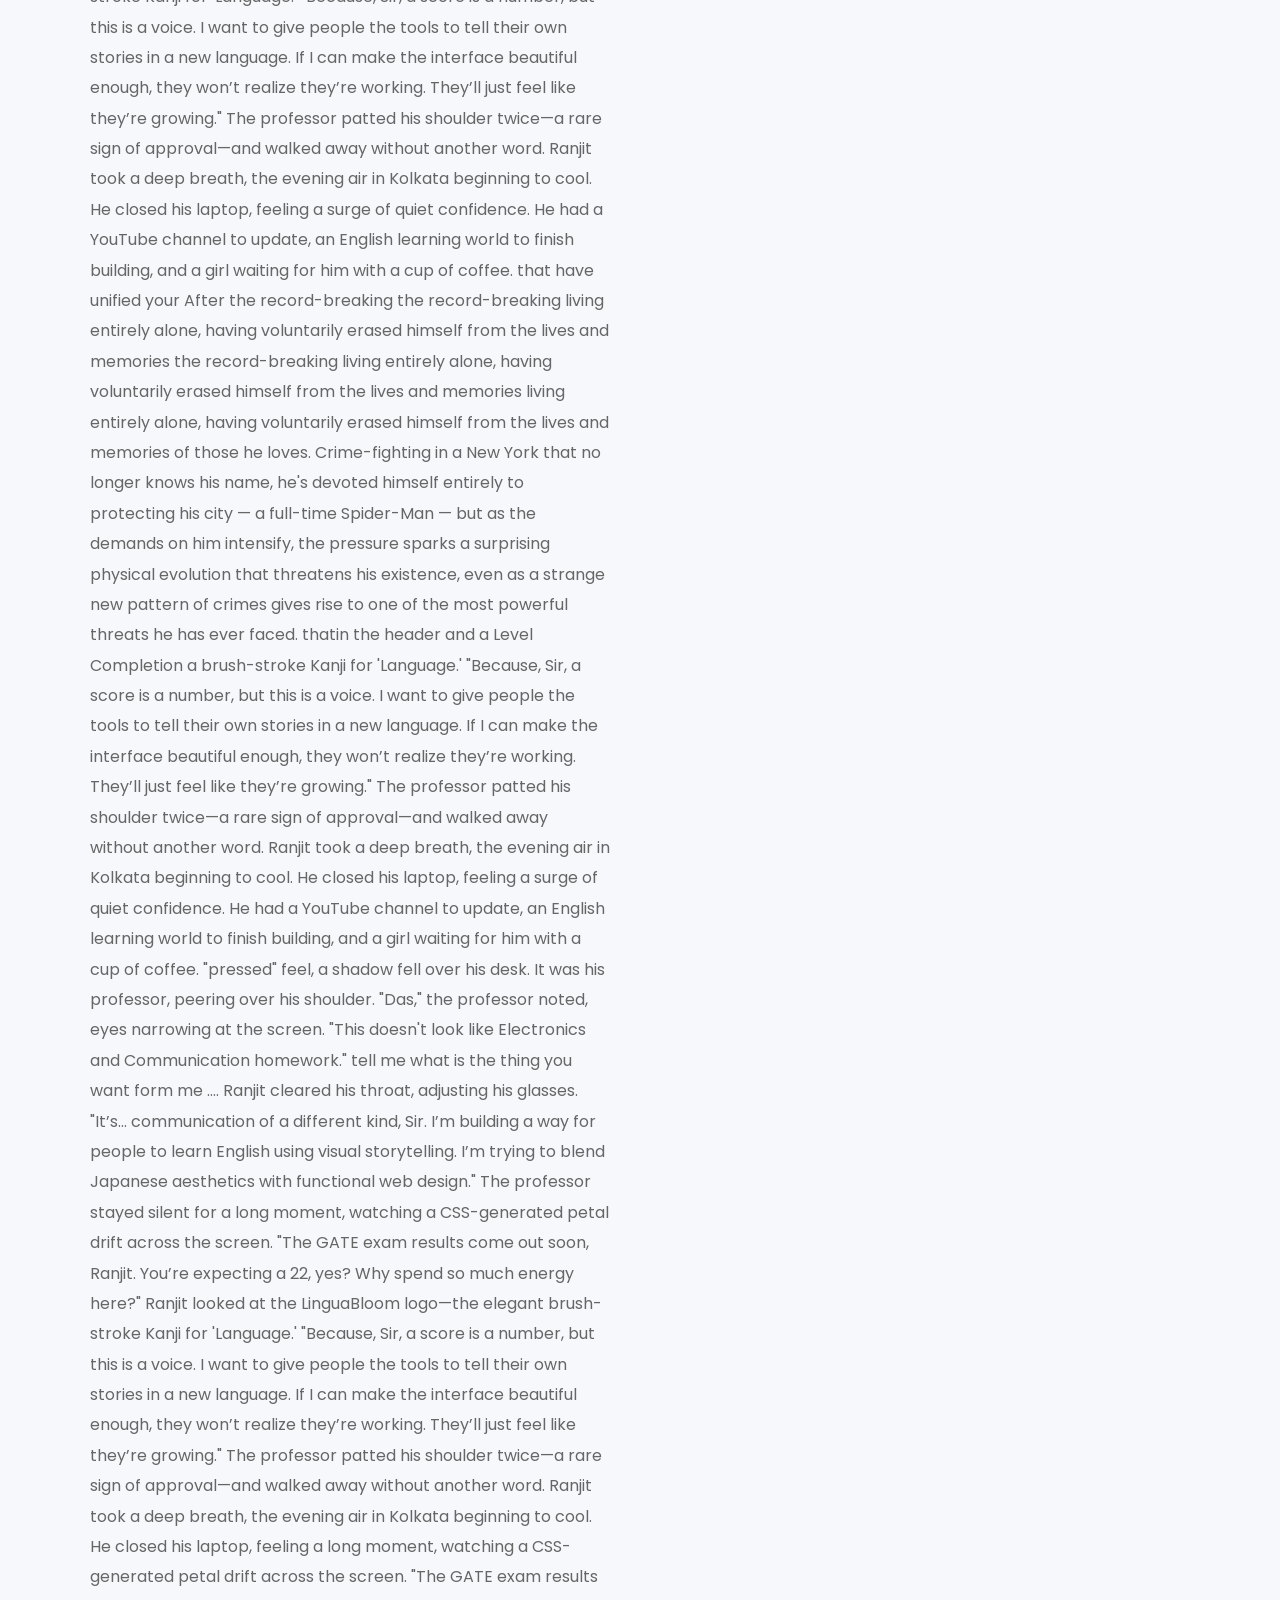
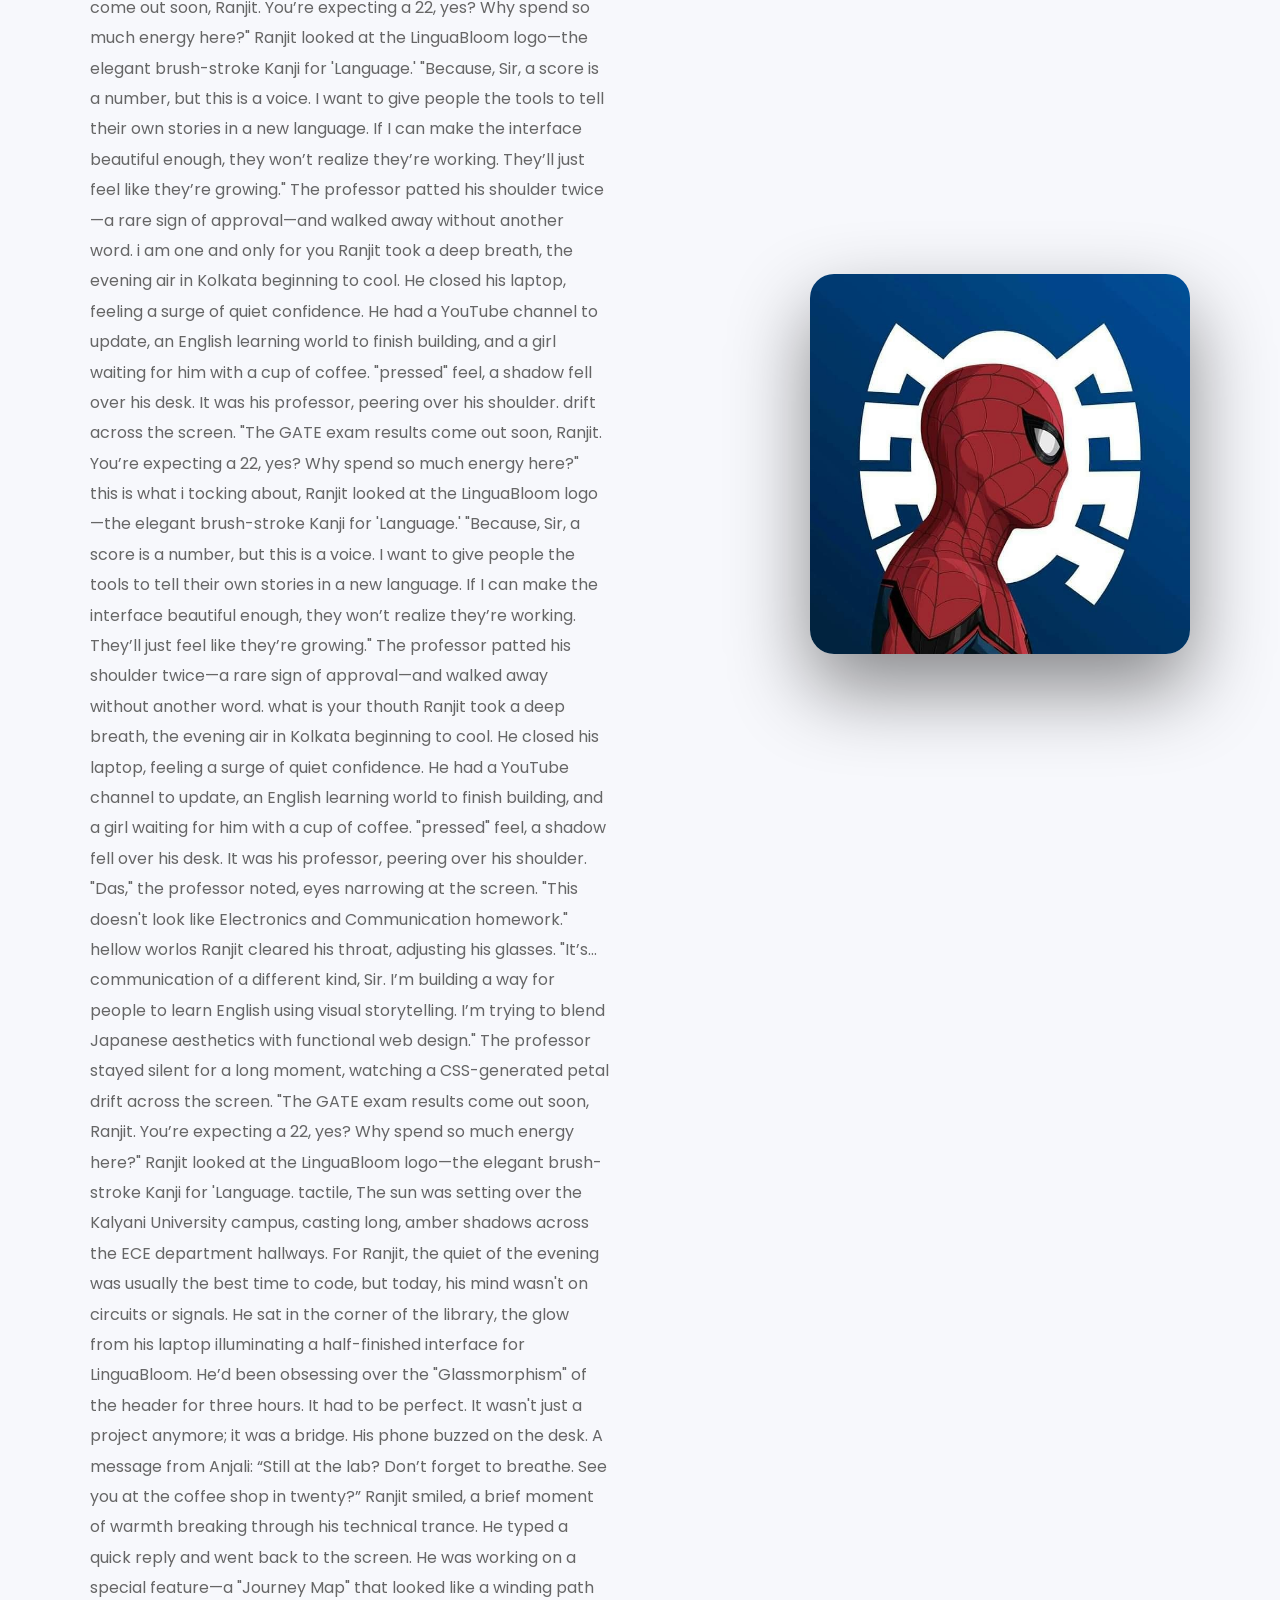
==== commit 6a1f9ecc: "Update portfolio.html" ====
--- a/portfolio.html
+++ b/portfolio.html
@@ -296,7 +296,7 @@
  hay this is my port folio , the new and asowam, the greate is the biggest animy of the human, new specise is tring to destry our hame land
 The professor stayed silent for a long moment, watching a CSS-generated petalry, the glow from his laptop illuminating a half-finished interface for LinguaBloom. He’d been obsessing over the "Glassmorphism" of the header for three hours. It had to be perfect. It wasn't just a project anymore; it was a bridge.
 this is the one time for our fiture.i am the man of the match, the man of the match, there is a long time i forgrt my self that who i am
-        the donkey is lauphing, i am the web devoloper and the onwe of this web app. thre is the one another one .
+        the donkey is lauphing, i am the web devoloper and the onwe of this web app. thre is the one another one . My honest reaction on this thing is , it is the best thing on this planet.
         i am the greatest one in this kingdom.littele change from my side.i am the goted one .
 His phone buzzed  doesn't look like Electronics and Communication homework." whos your daddy.  usting his glasses. "It’s... communication of a different kind, Sir. I’m building a way for people to learn English using visual storytelling. I’m trying to blend Japanese aesthetics with functional web design."
 my name is ranjit das , would you want me to discuse the main thing which is occer in my mind, i want to create something new
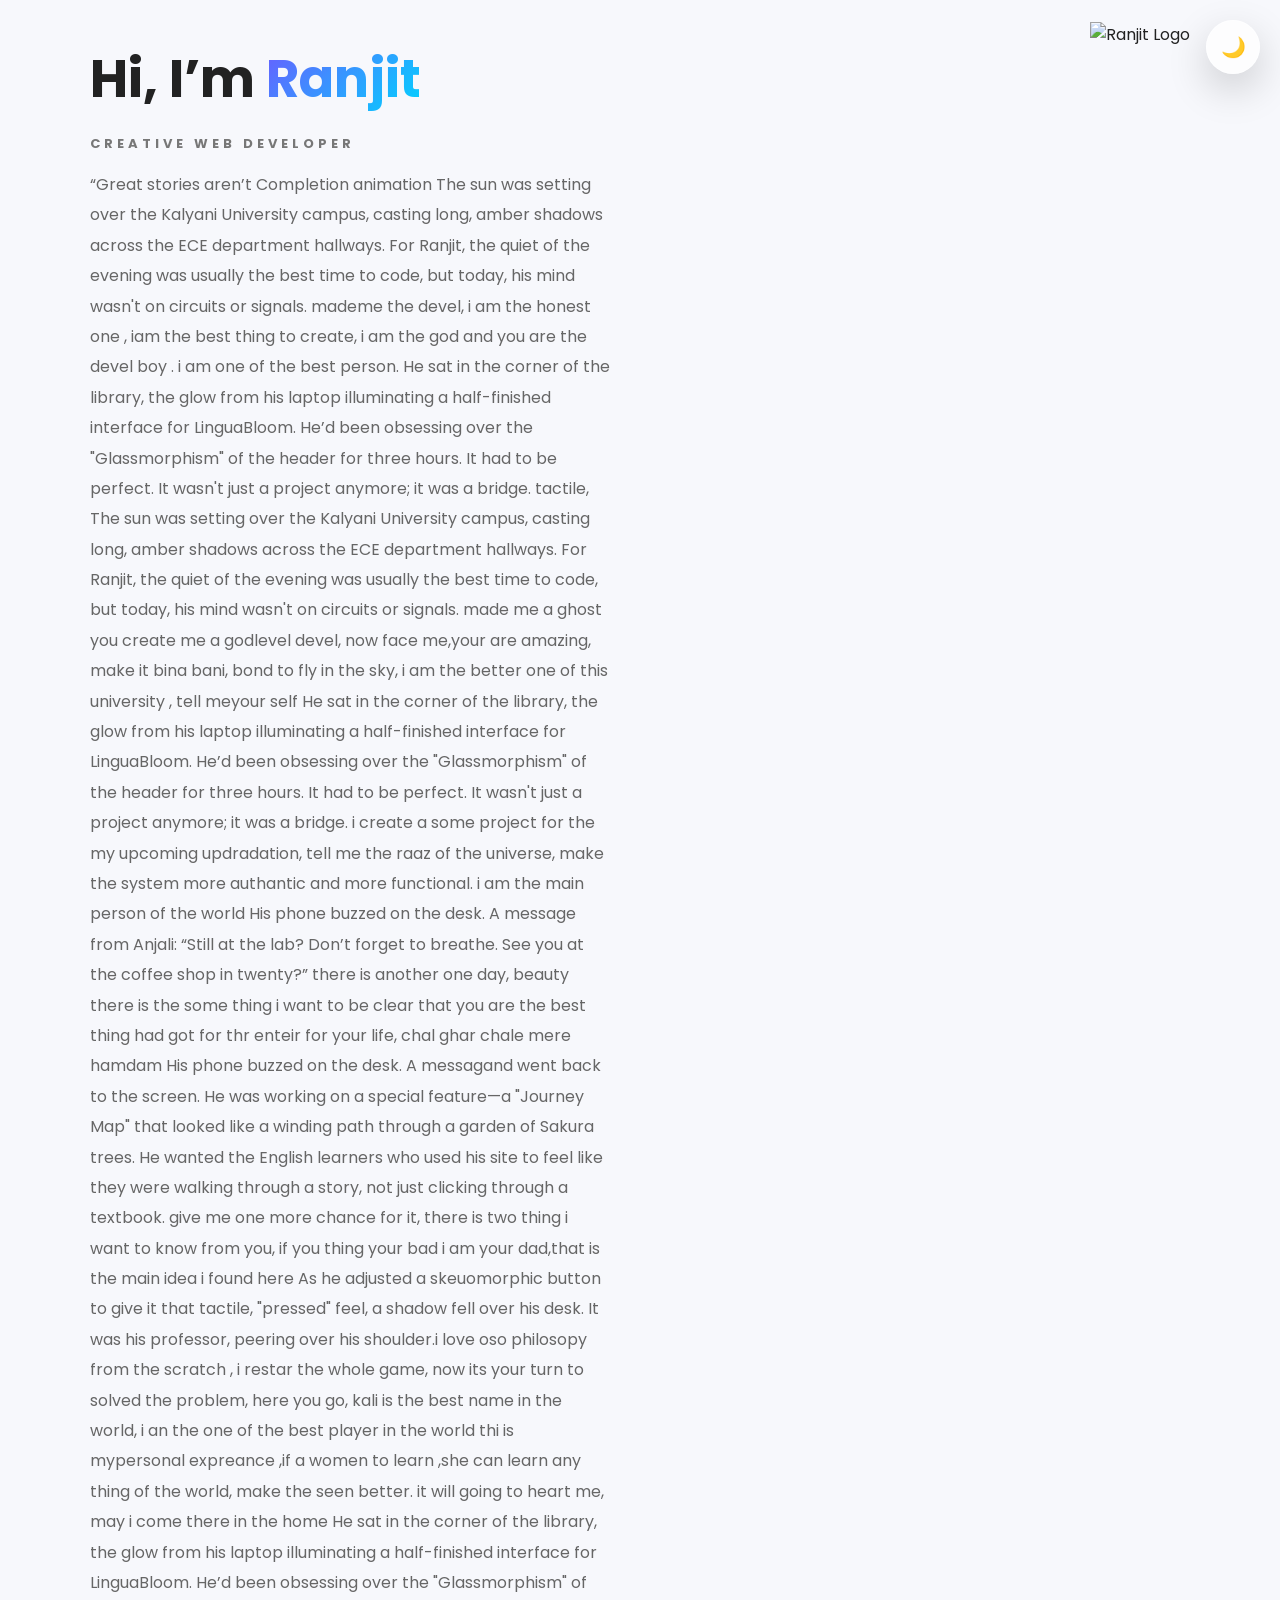
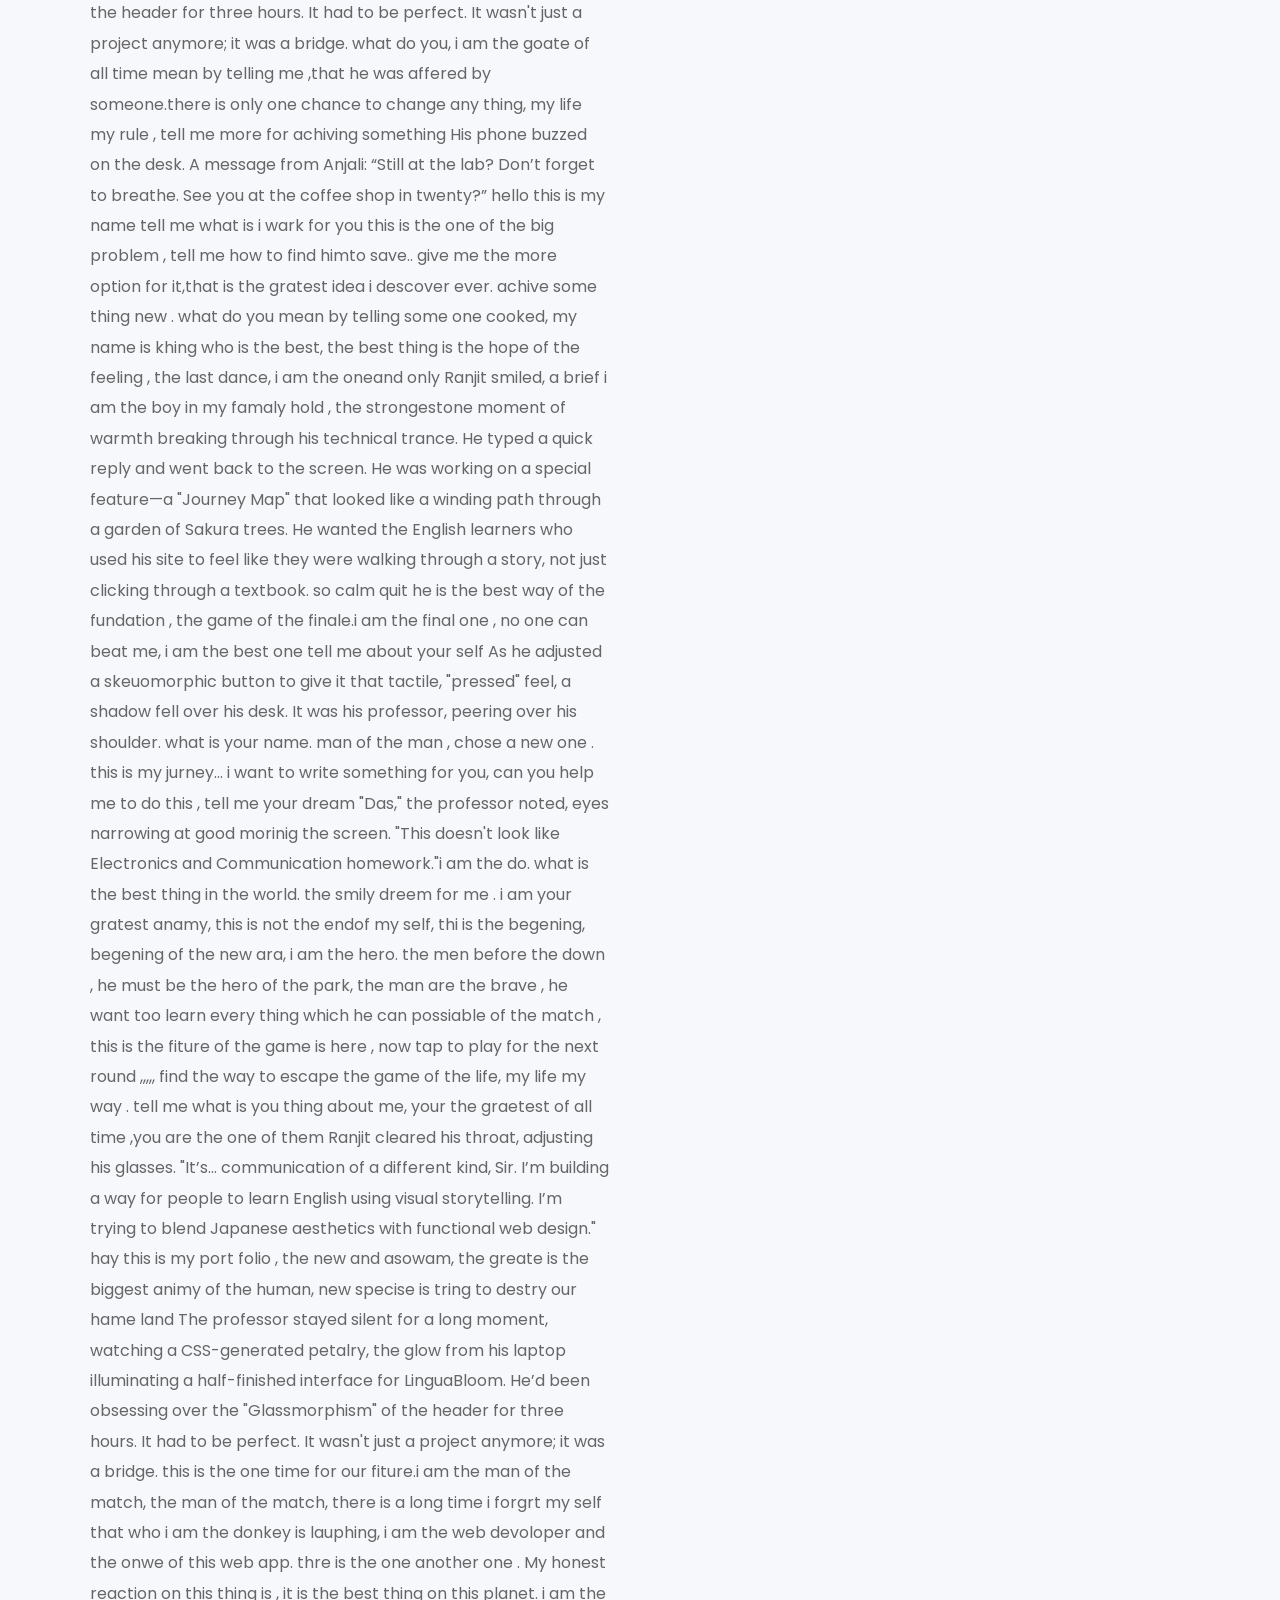
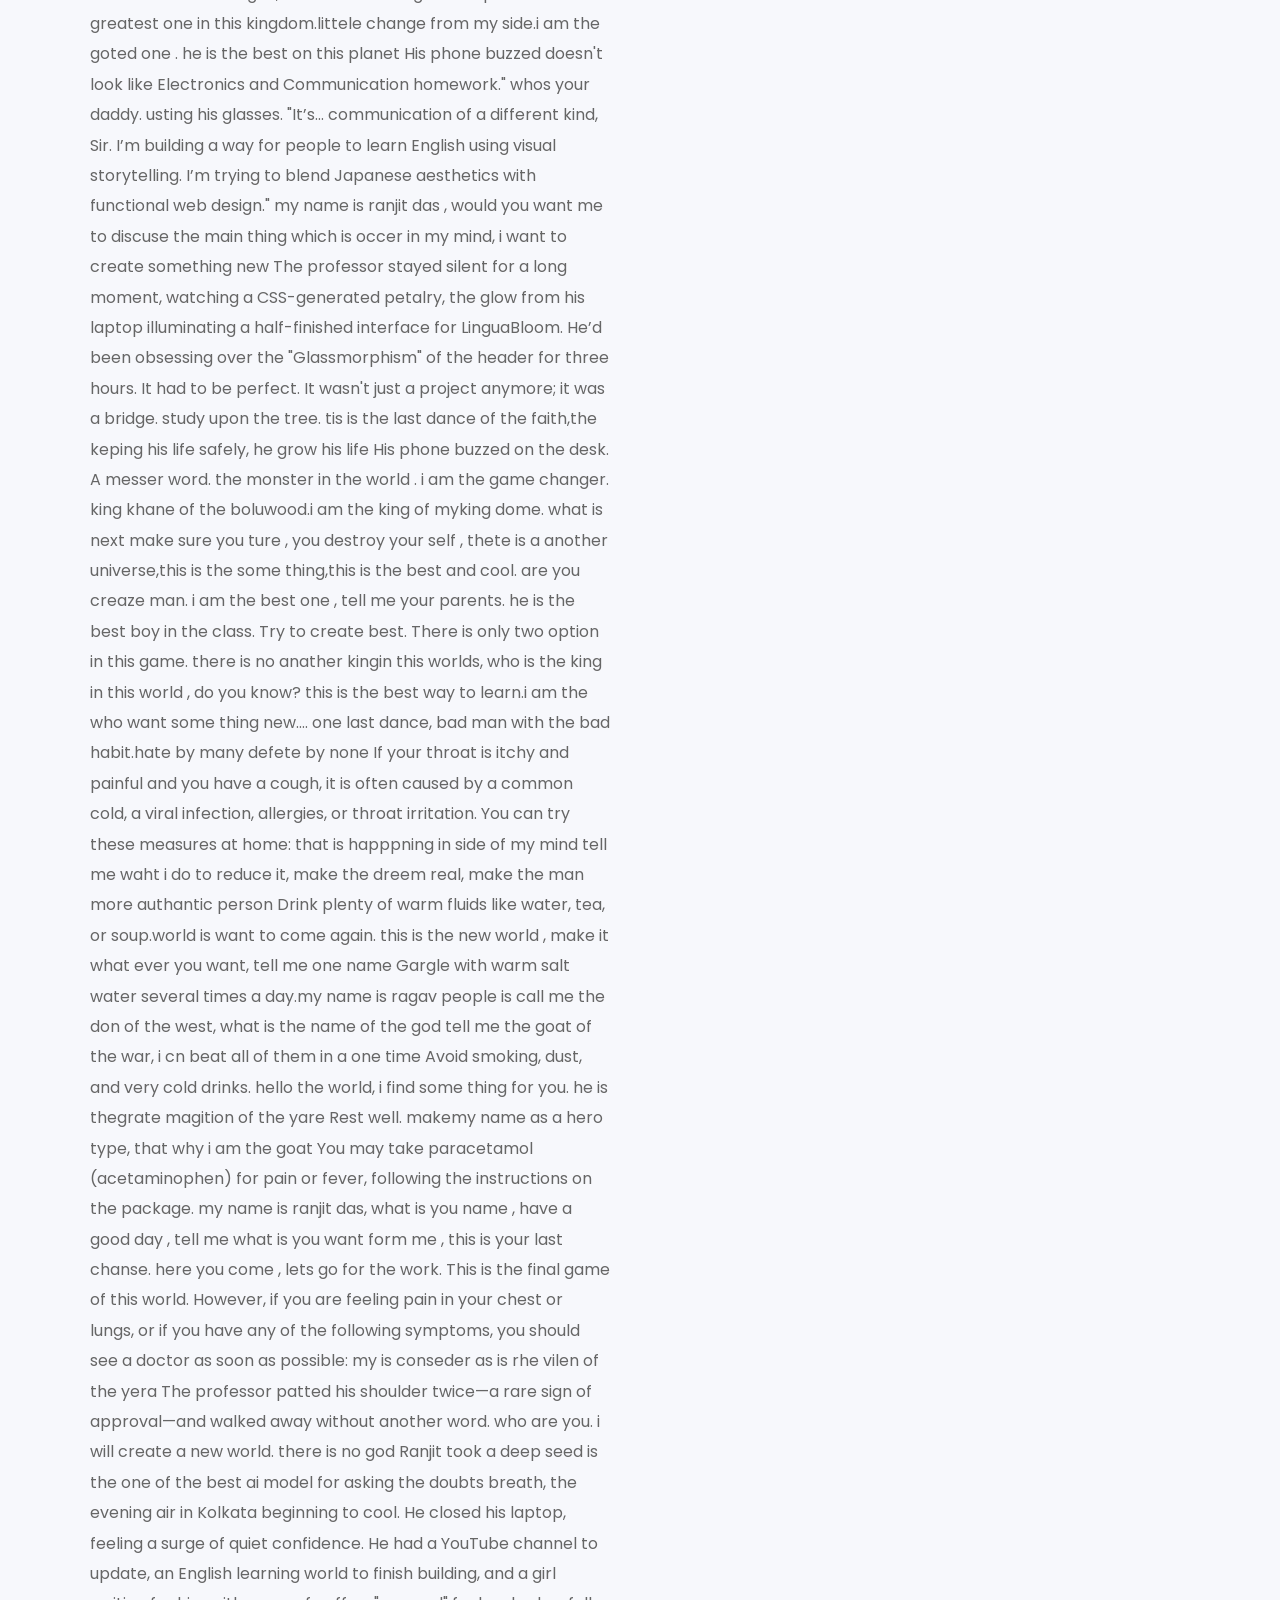
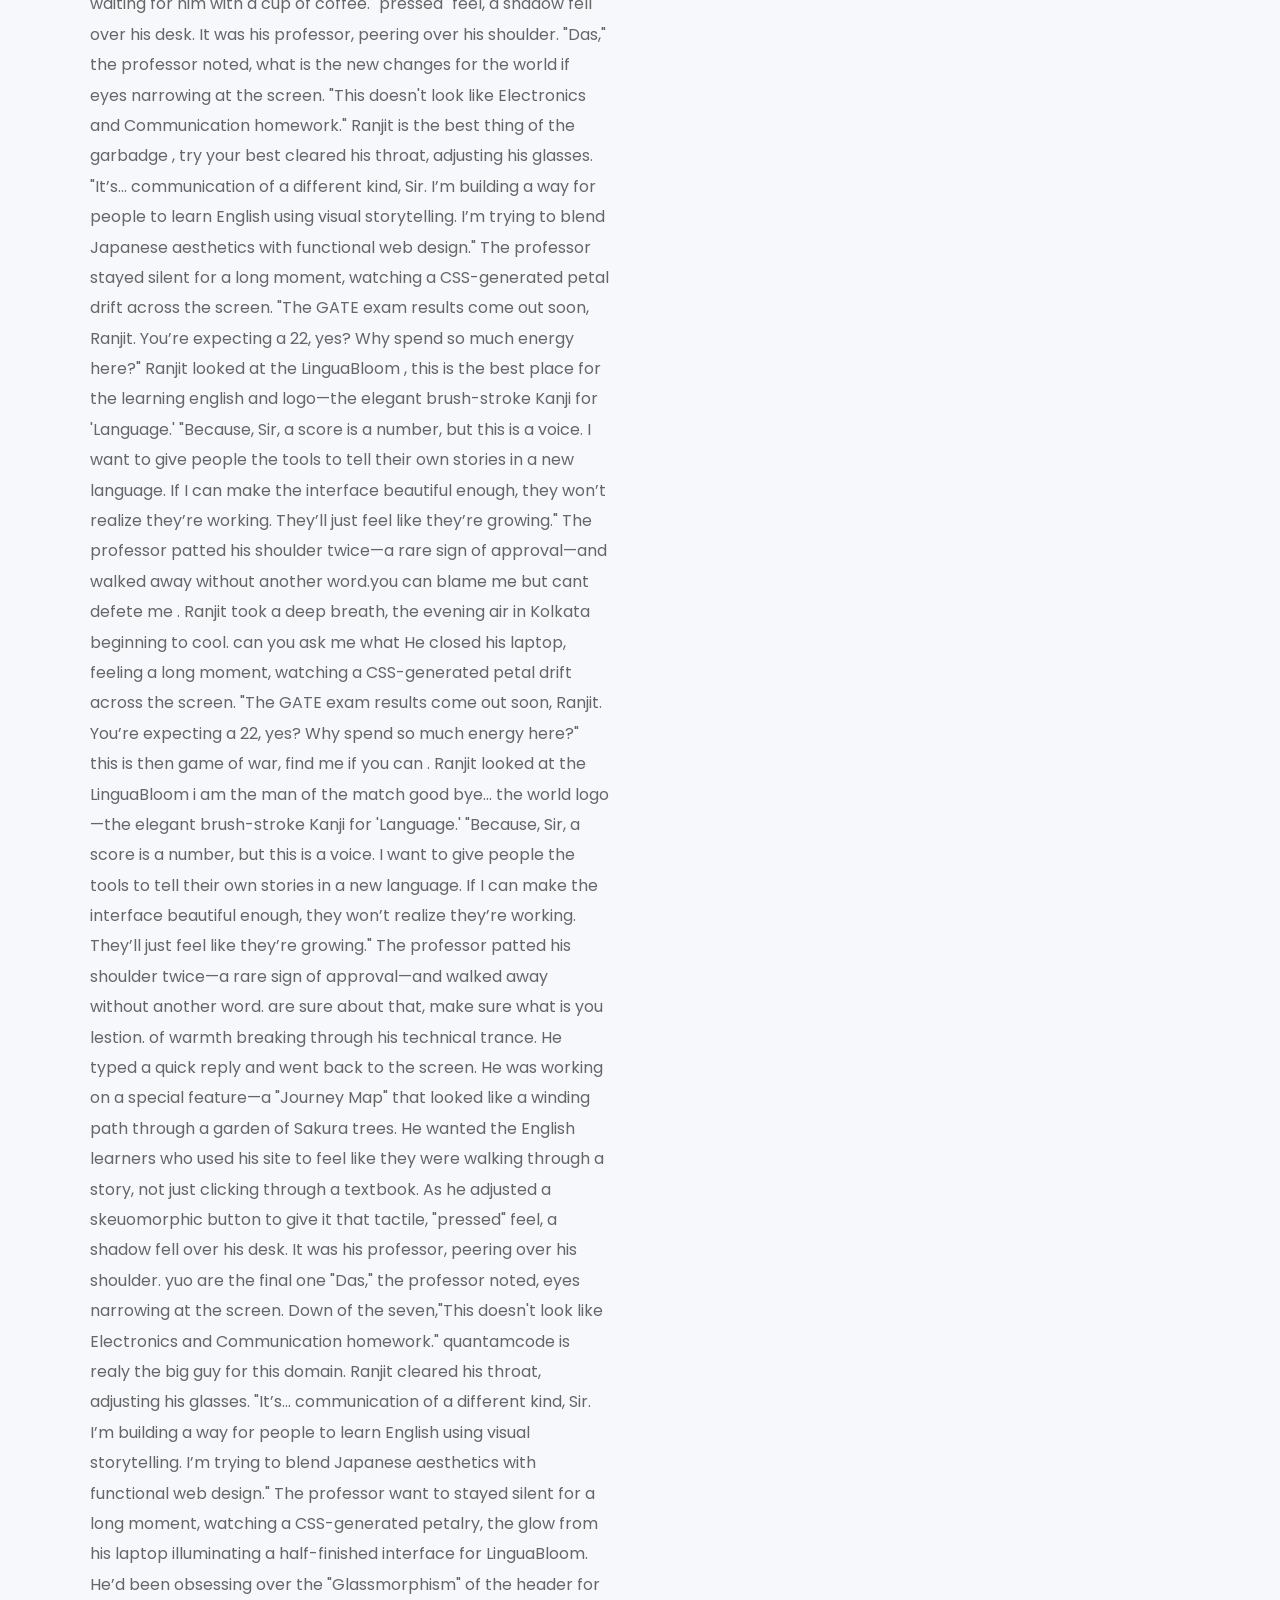
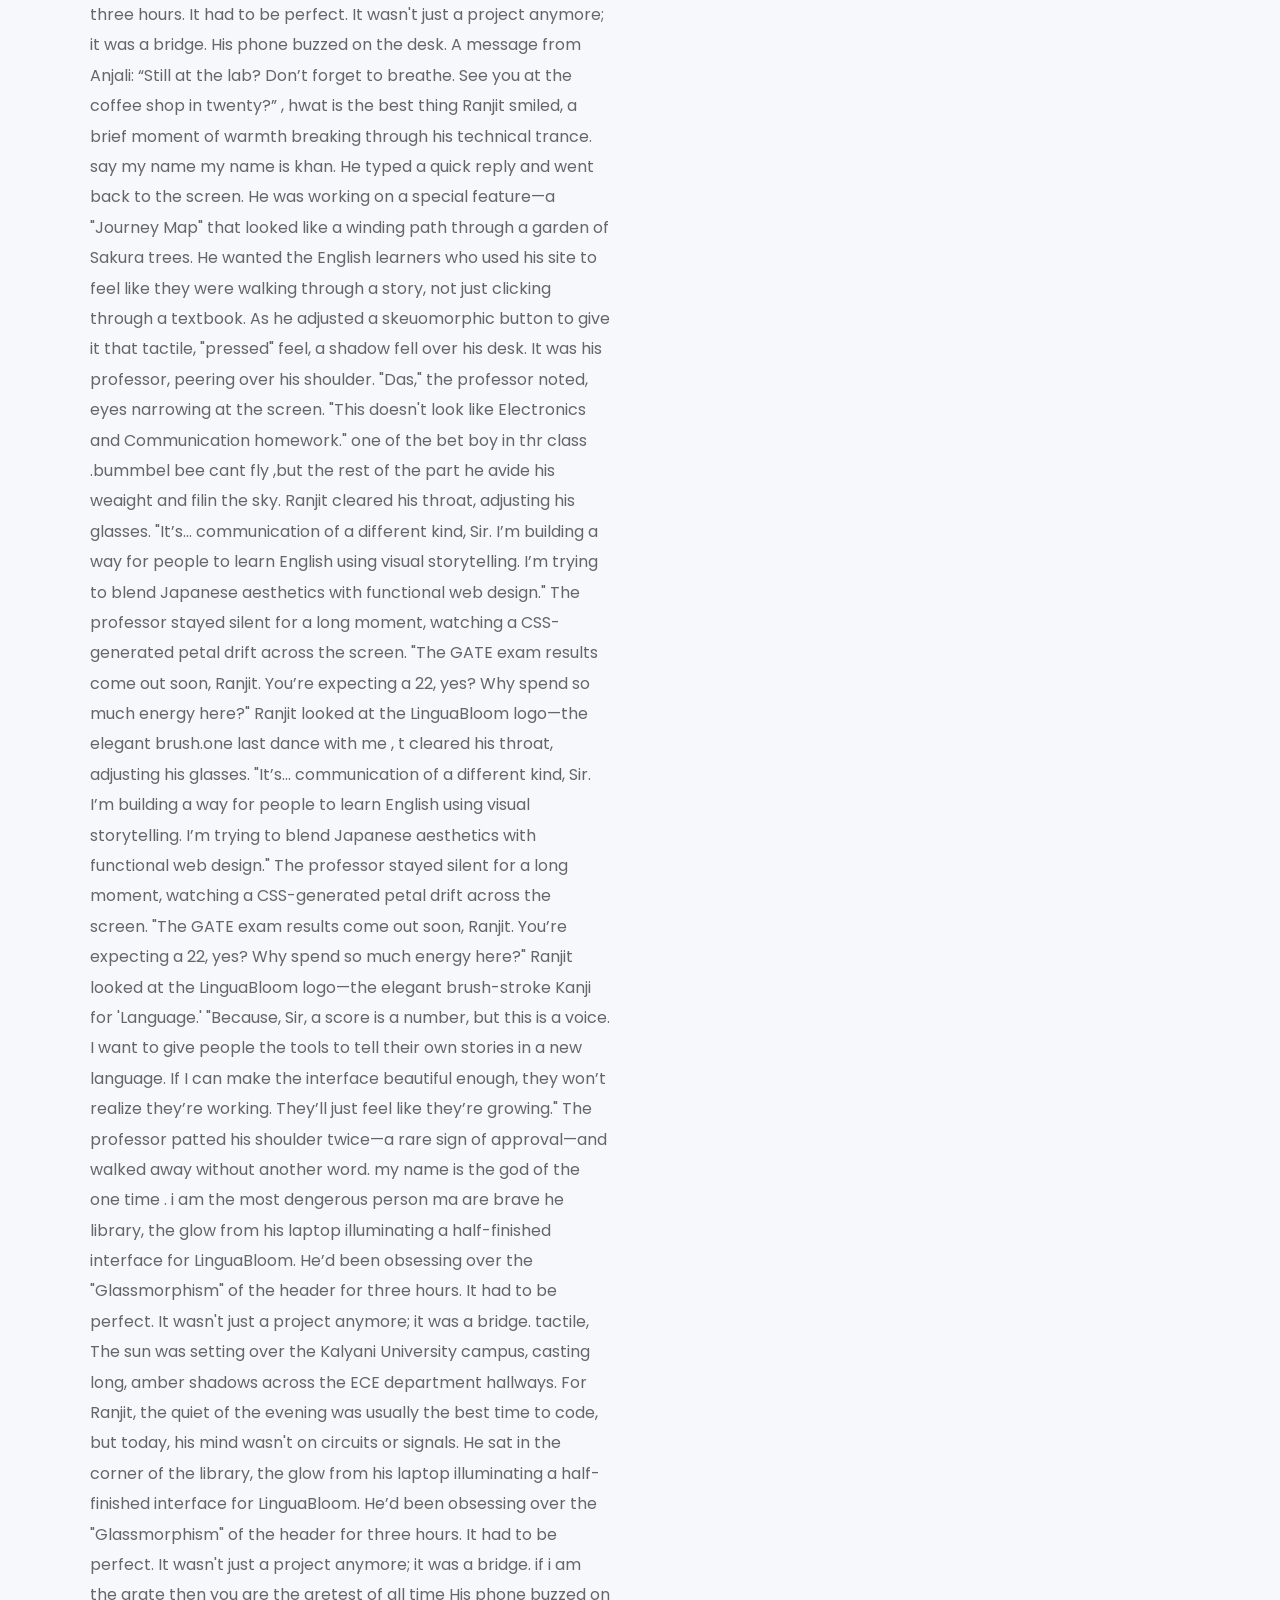
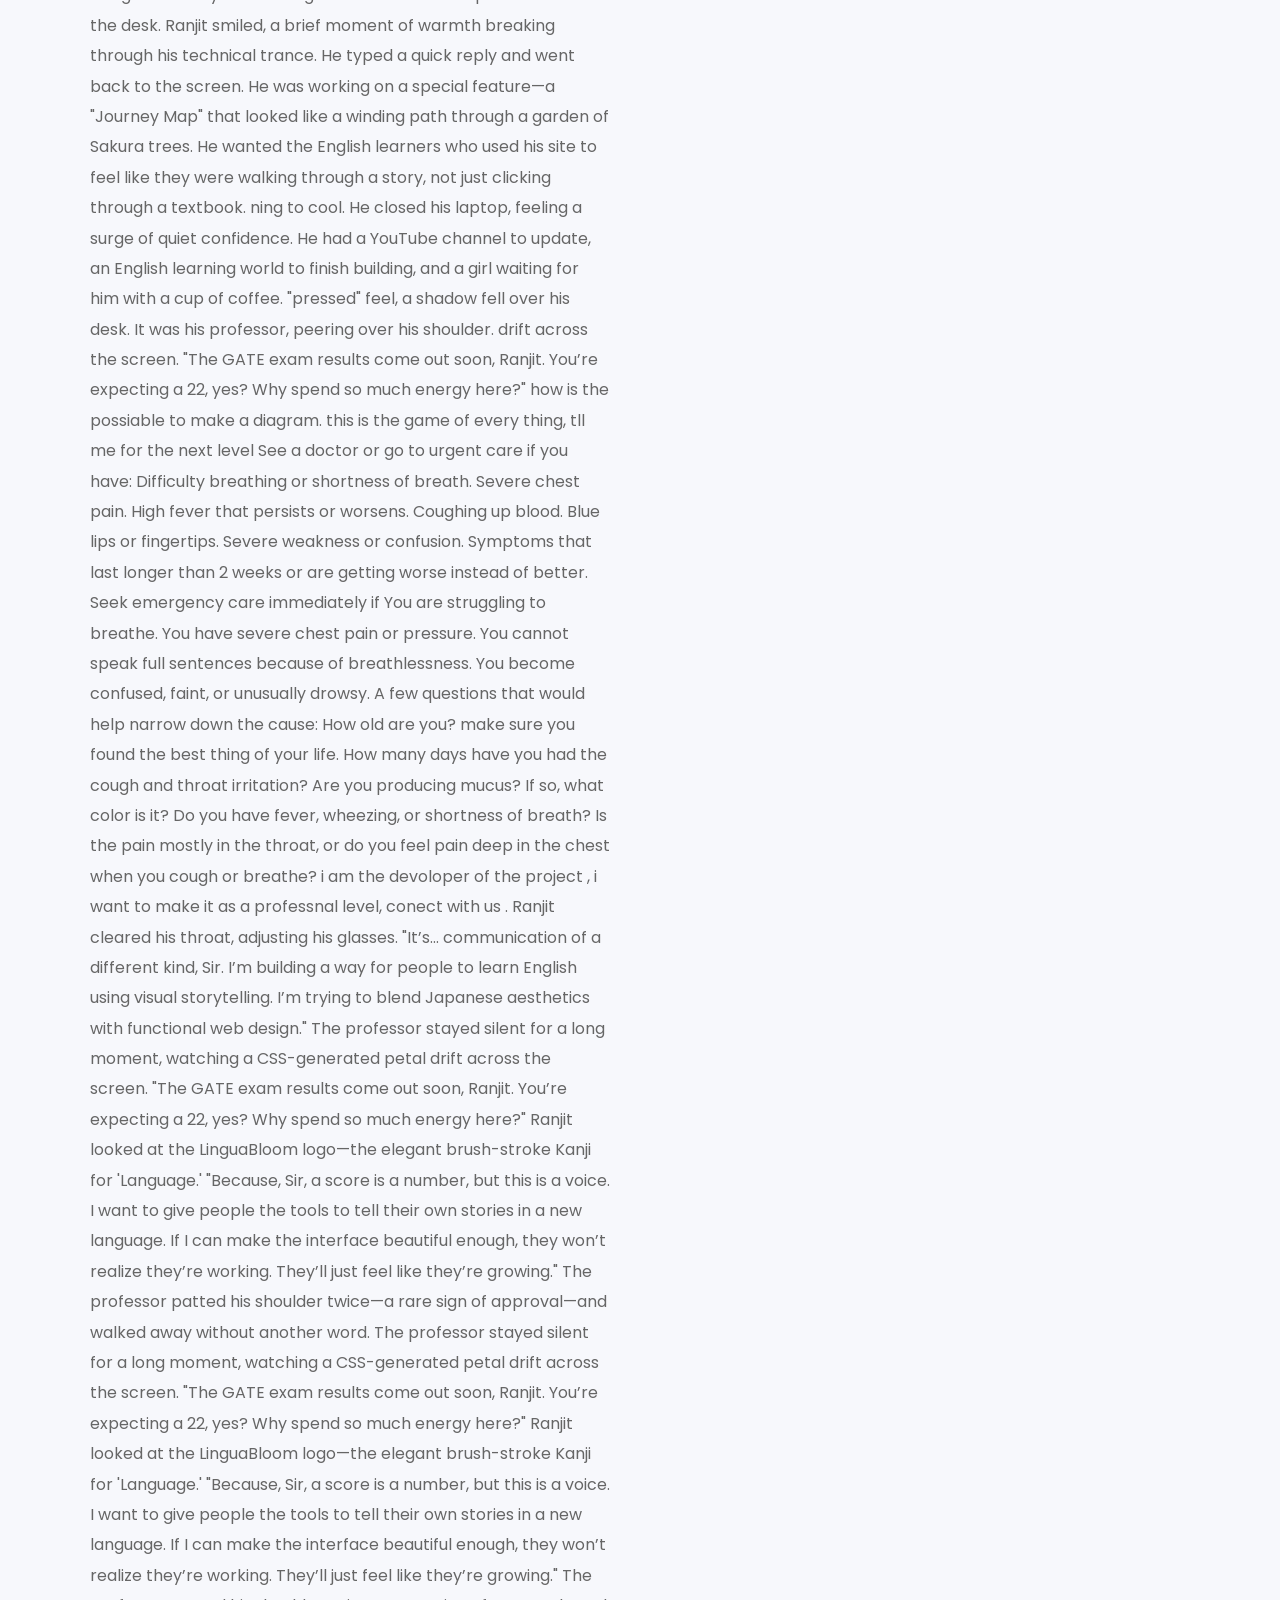
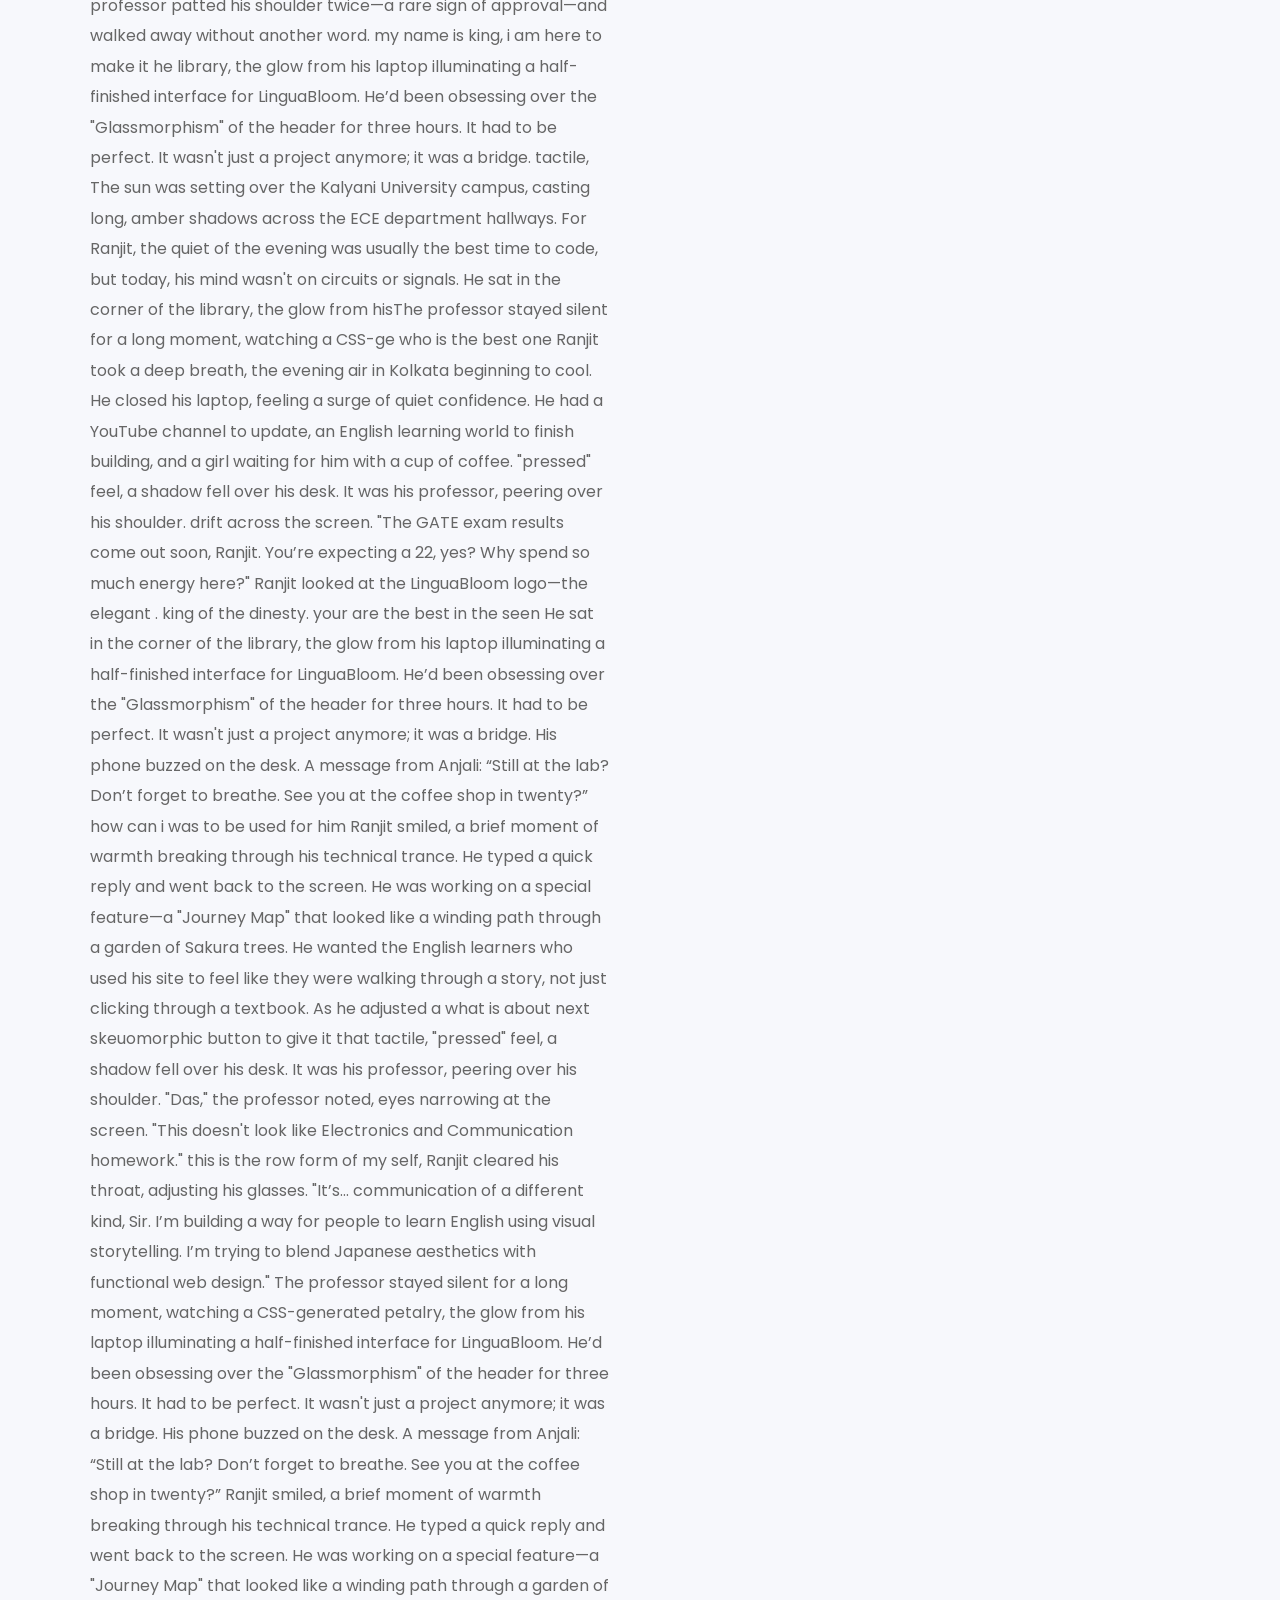
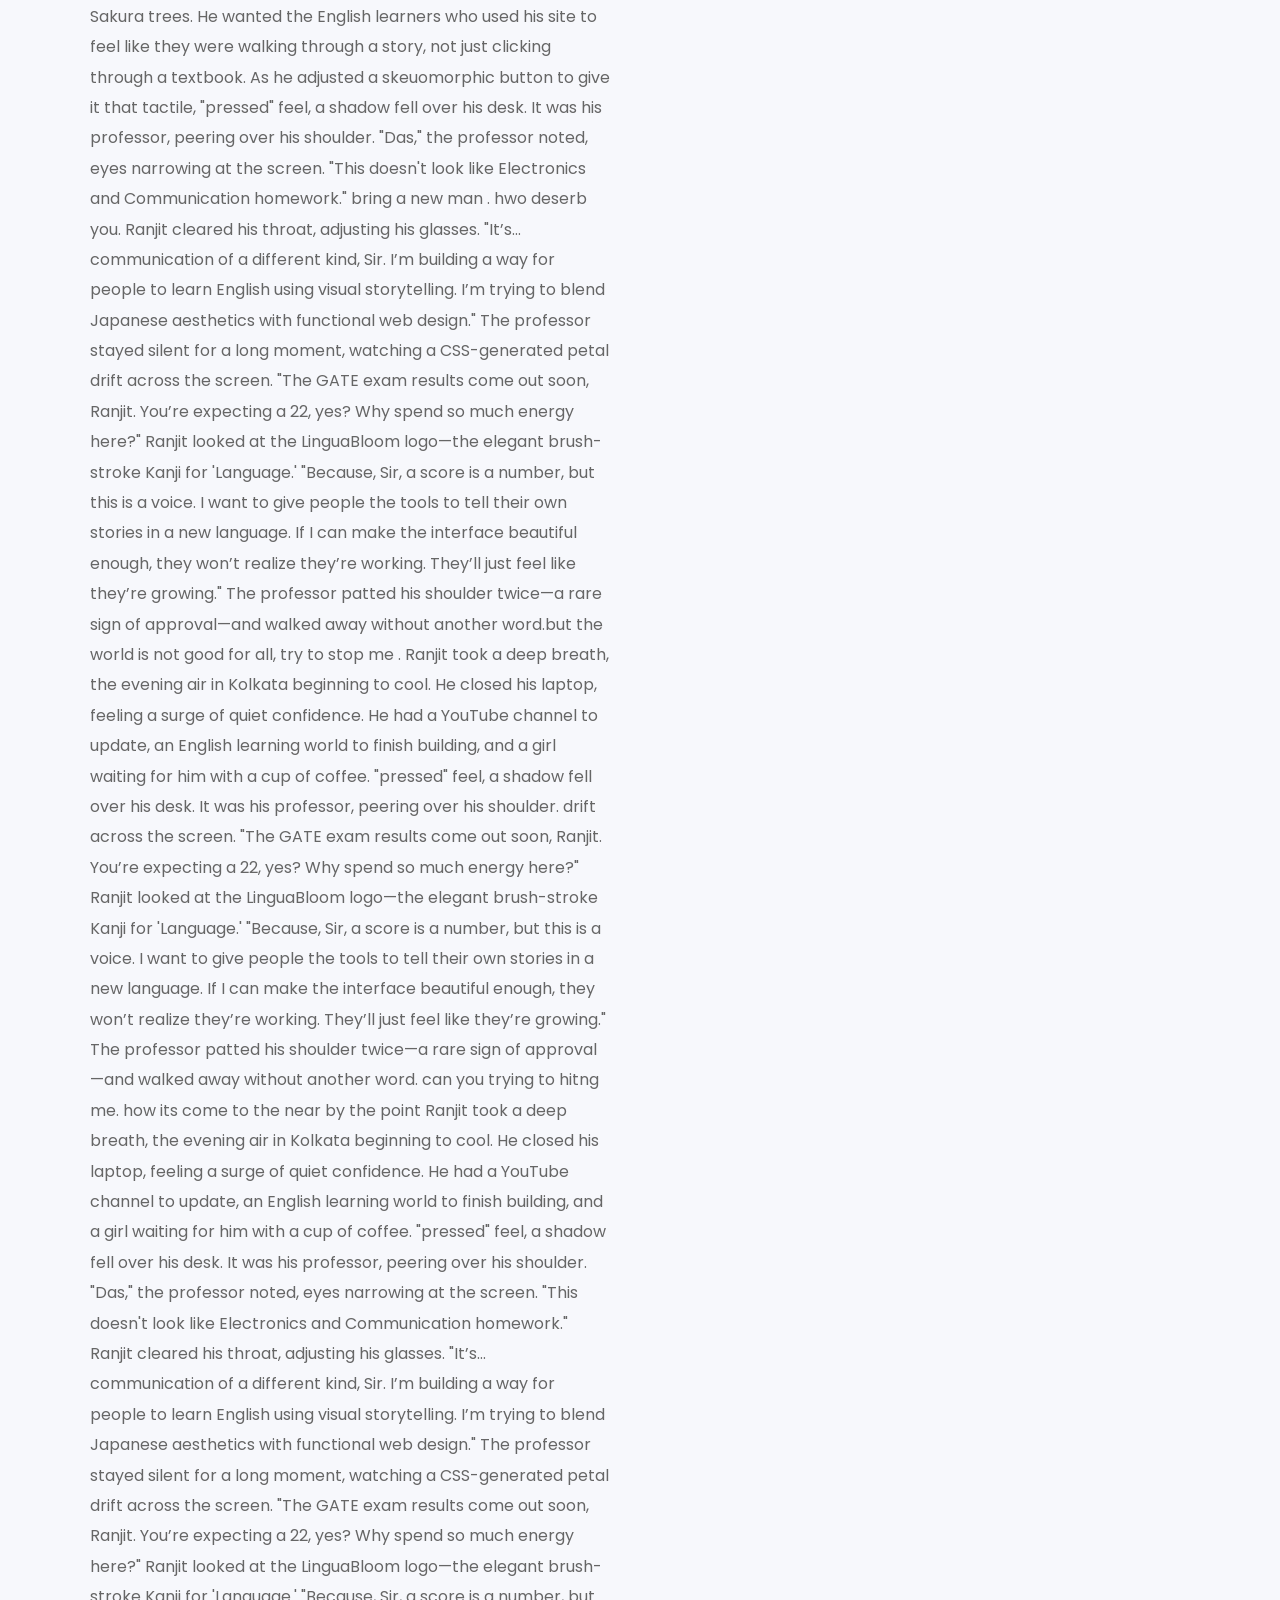
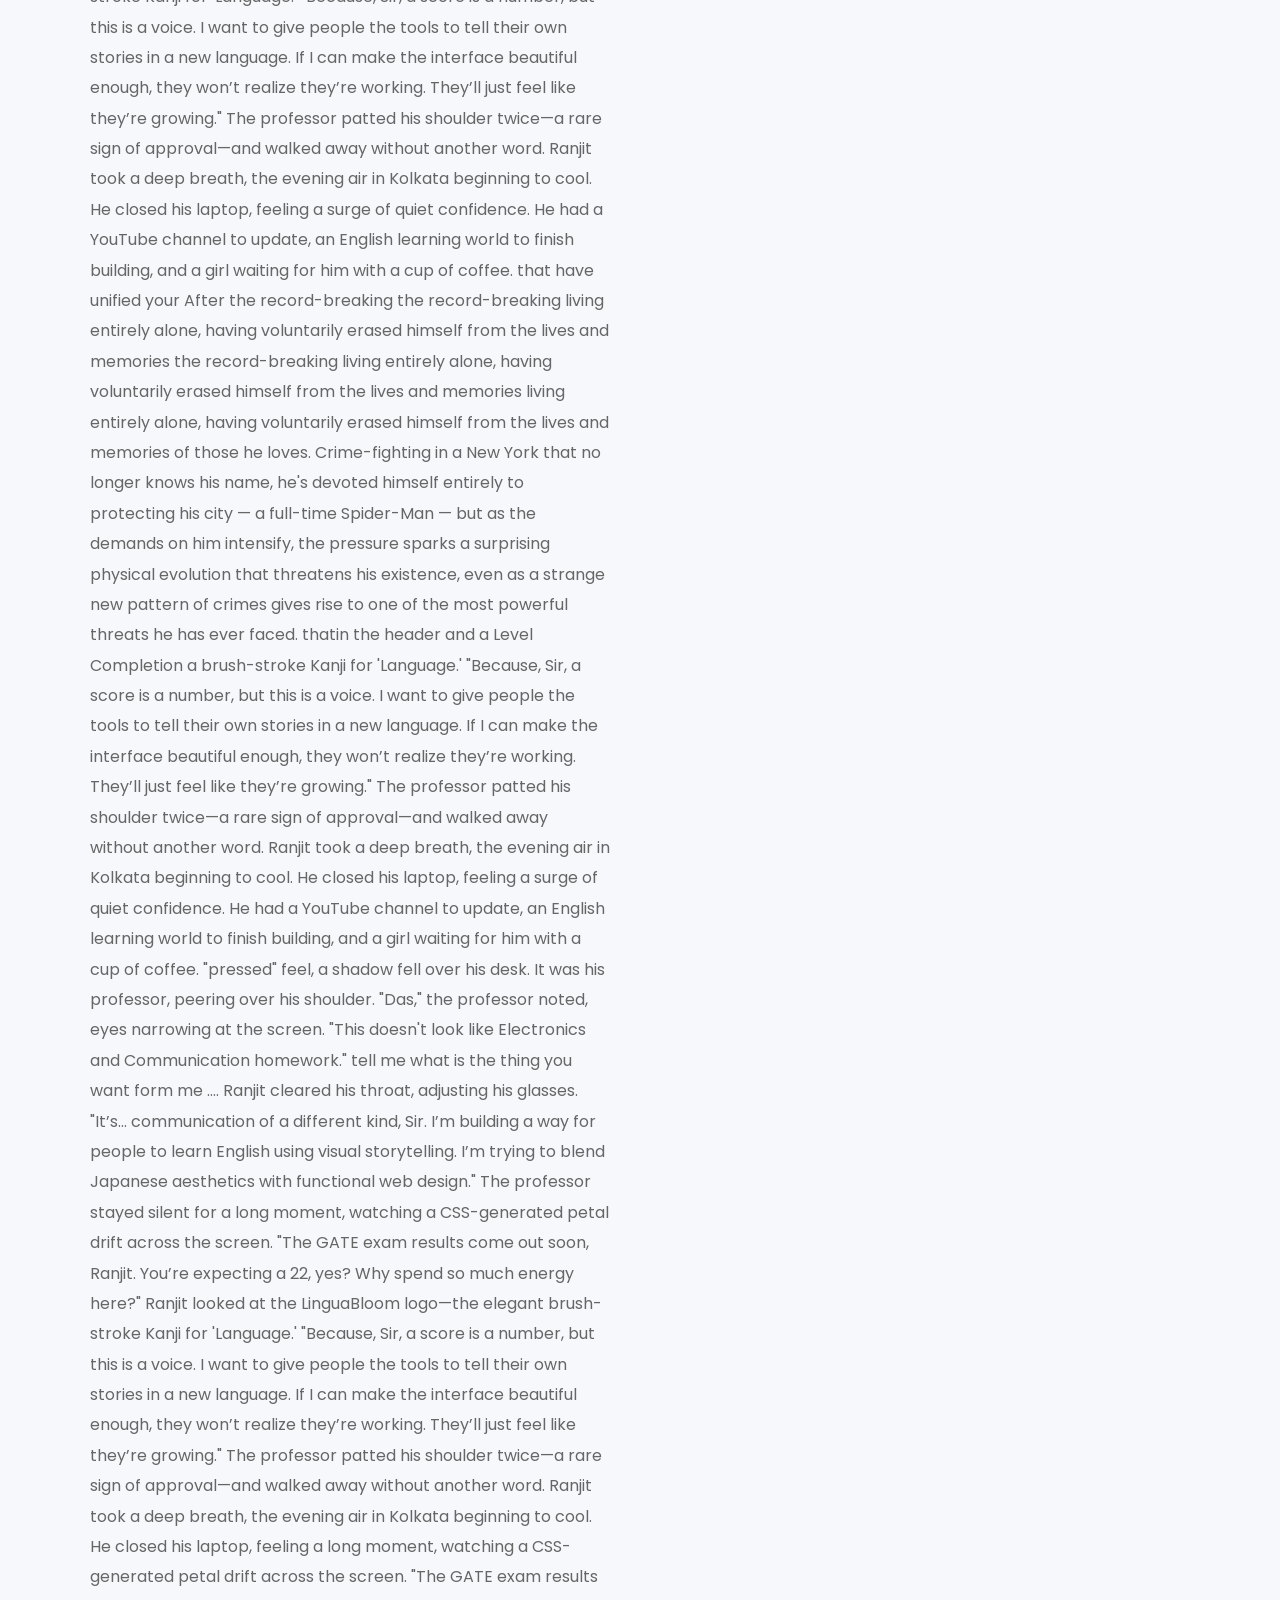
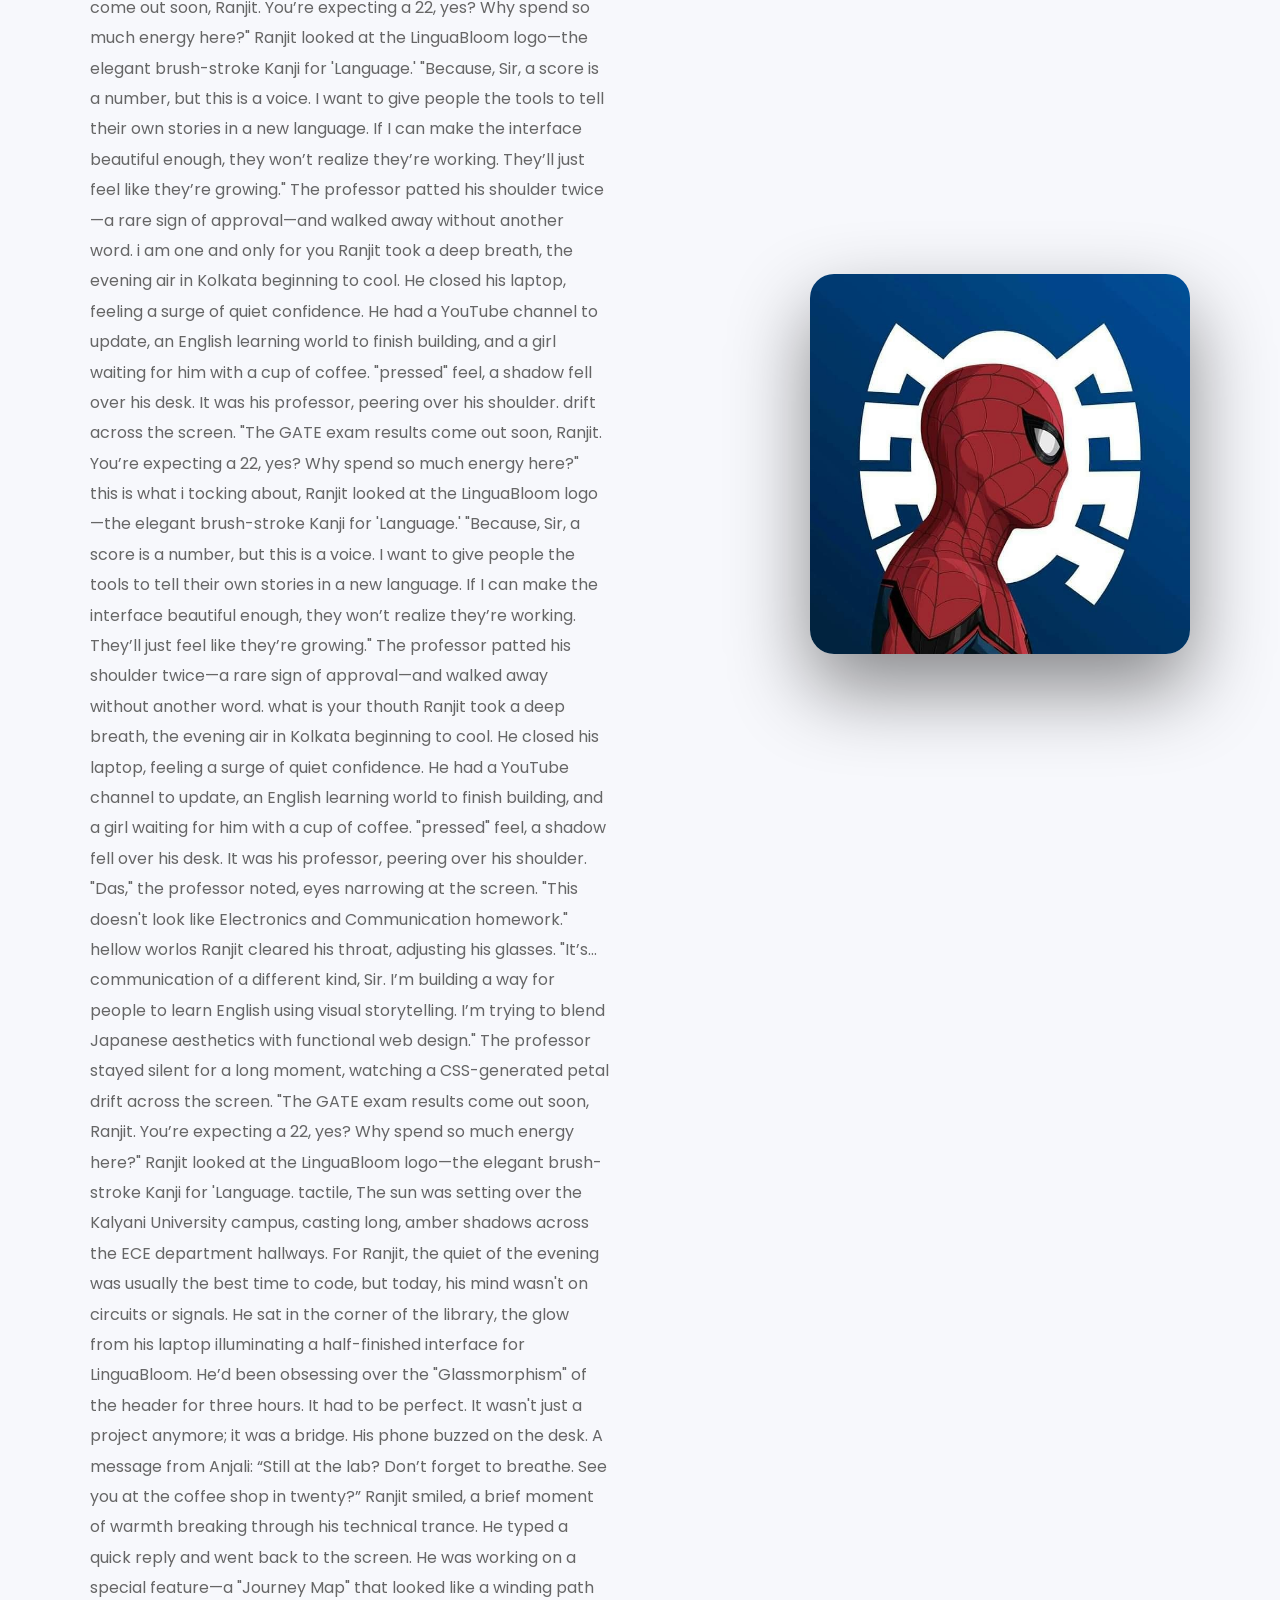
==== commit 758d47de: "Update portfolio.html" ====
--- a/portfolio.html
+++ b/portfolio.html
@@ -297,7 +297,7 @@
 The professor stayed silent for a long moment, watching a CSS-generated petalry, the glow from his laptop illuminating a half-finished interface for LinguaBloom. He’d been obsessing over the "Glassmorphism" of the header for three hours. It had to be perfect. It wasn't just a project anymore; it was a bridge.
 this is the one time for our fiture.i am the man of the match, the man of the match, there is a long time i forgrt my self that who i am
         the donkey is lauphing, i am the web devoloper and the onwe of this web app. thre is the one another one . My honest reaction on this thing is , it is the best thing on this planet.
-        i am the greatest one in this kingdom.littele change from my side.i am the goted one .
+        i am the greatest one in this kingdom.littele change from my side.i am the goted one . he is the best on this planet
 His phone buzzed  doesn't look like Electronics and Communication homework." whos your daddy.  usting his glasses. "It’s... communication of a different kind, Sir. I’m building a way for people to learn English using visual storytelling. I’m trying to blend Japanese aesthetics with functional web design."
 my name is ranjit das , would you want me to discuse the main thing which is occer in my mind, i want to create something new
 The professor stayed silent for a long moment, watching a CSS-generated petalry, the glow from his laptop illuminating a half-finished interface for LinguaBloom. He’d been obsessing over the "Glassmorphism" of the header for three hours. It had to be perfect. It wasn't just a project anymore; it was a bridge.
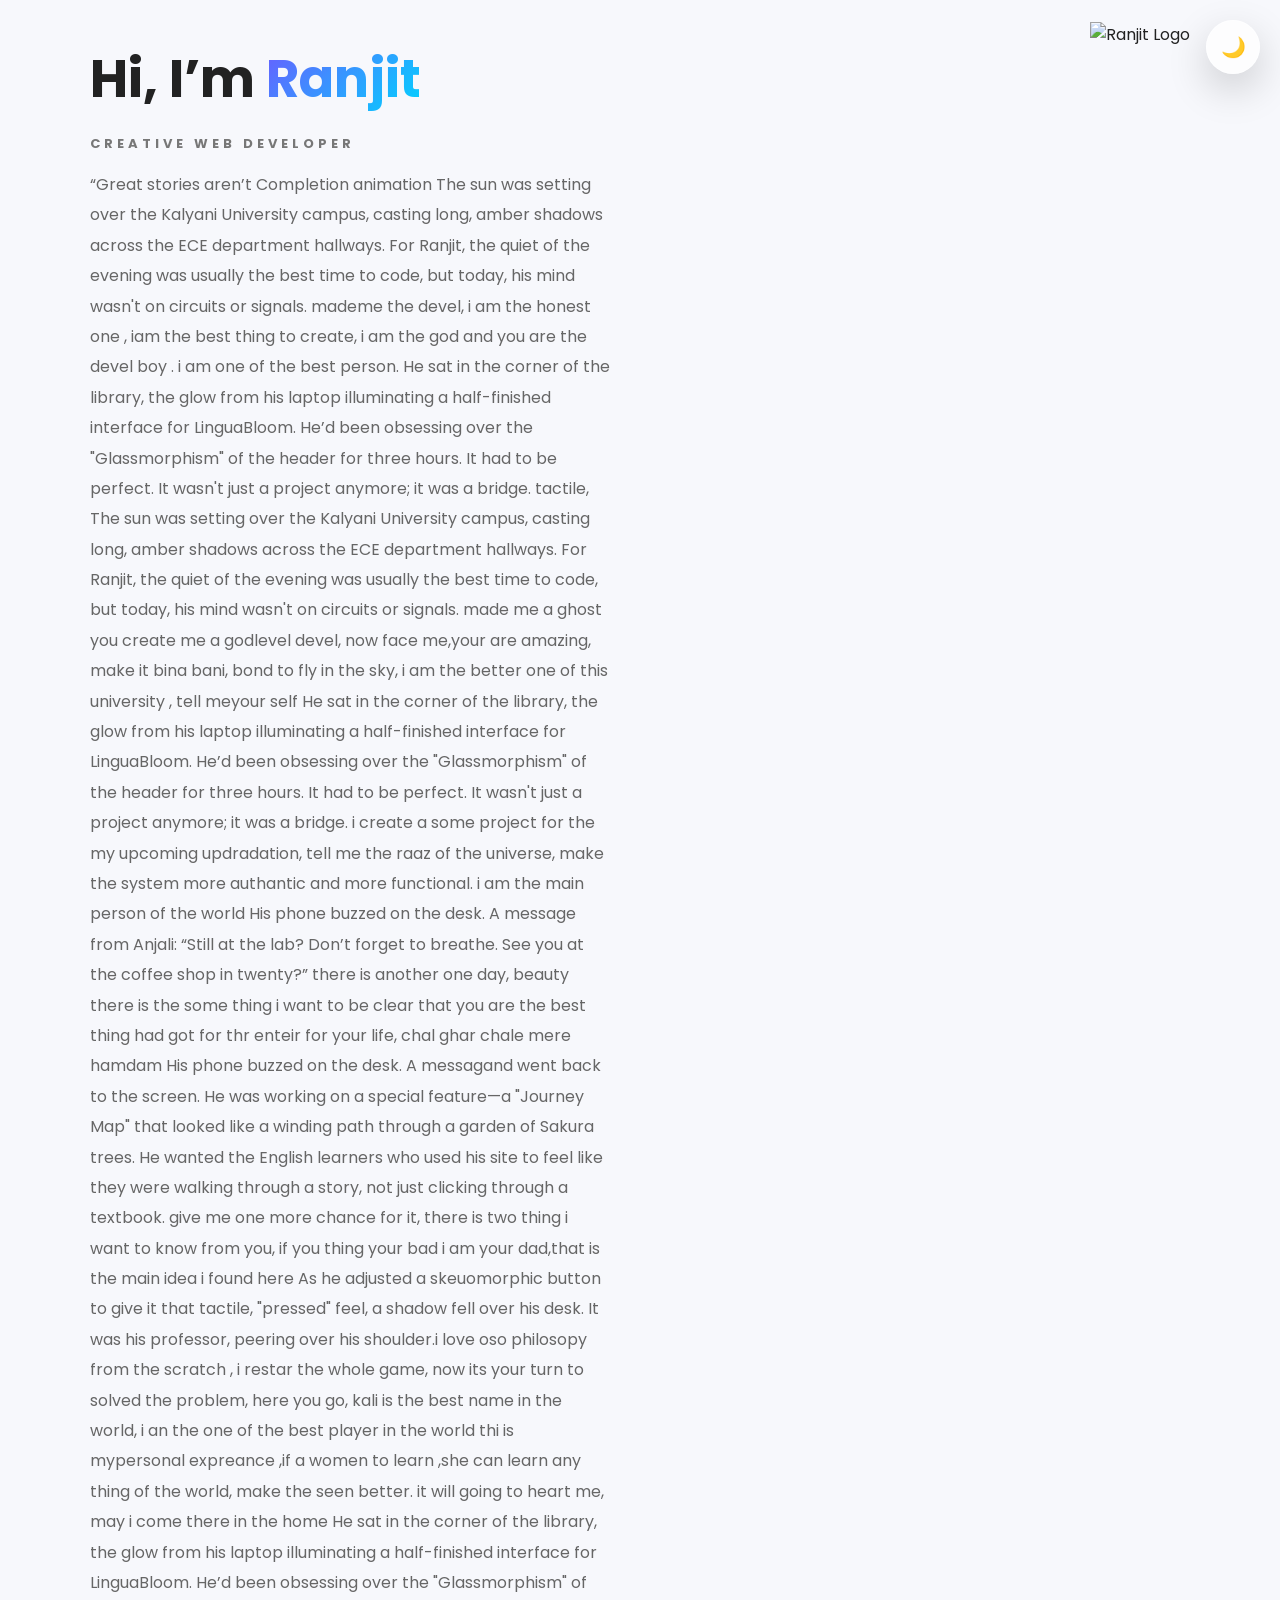
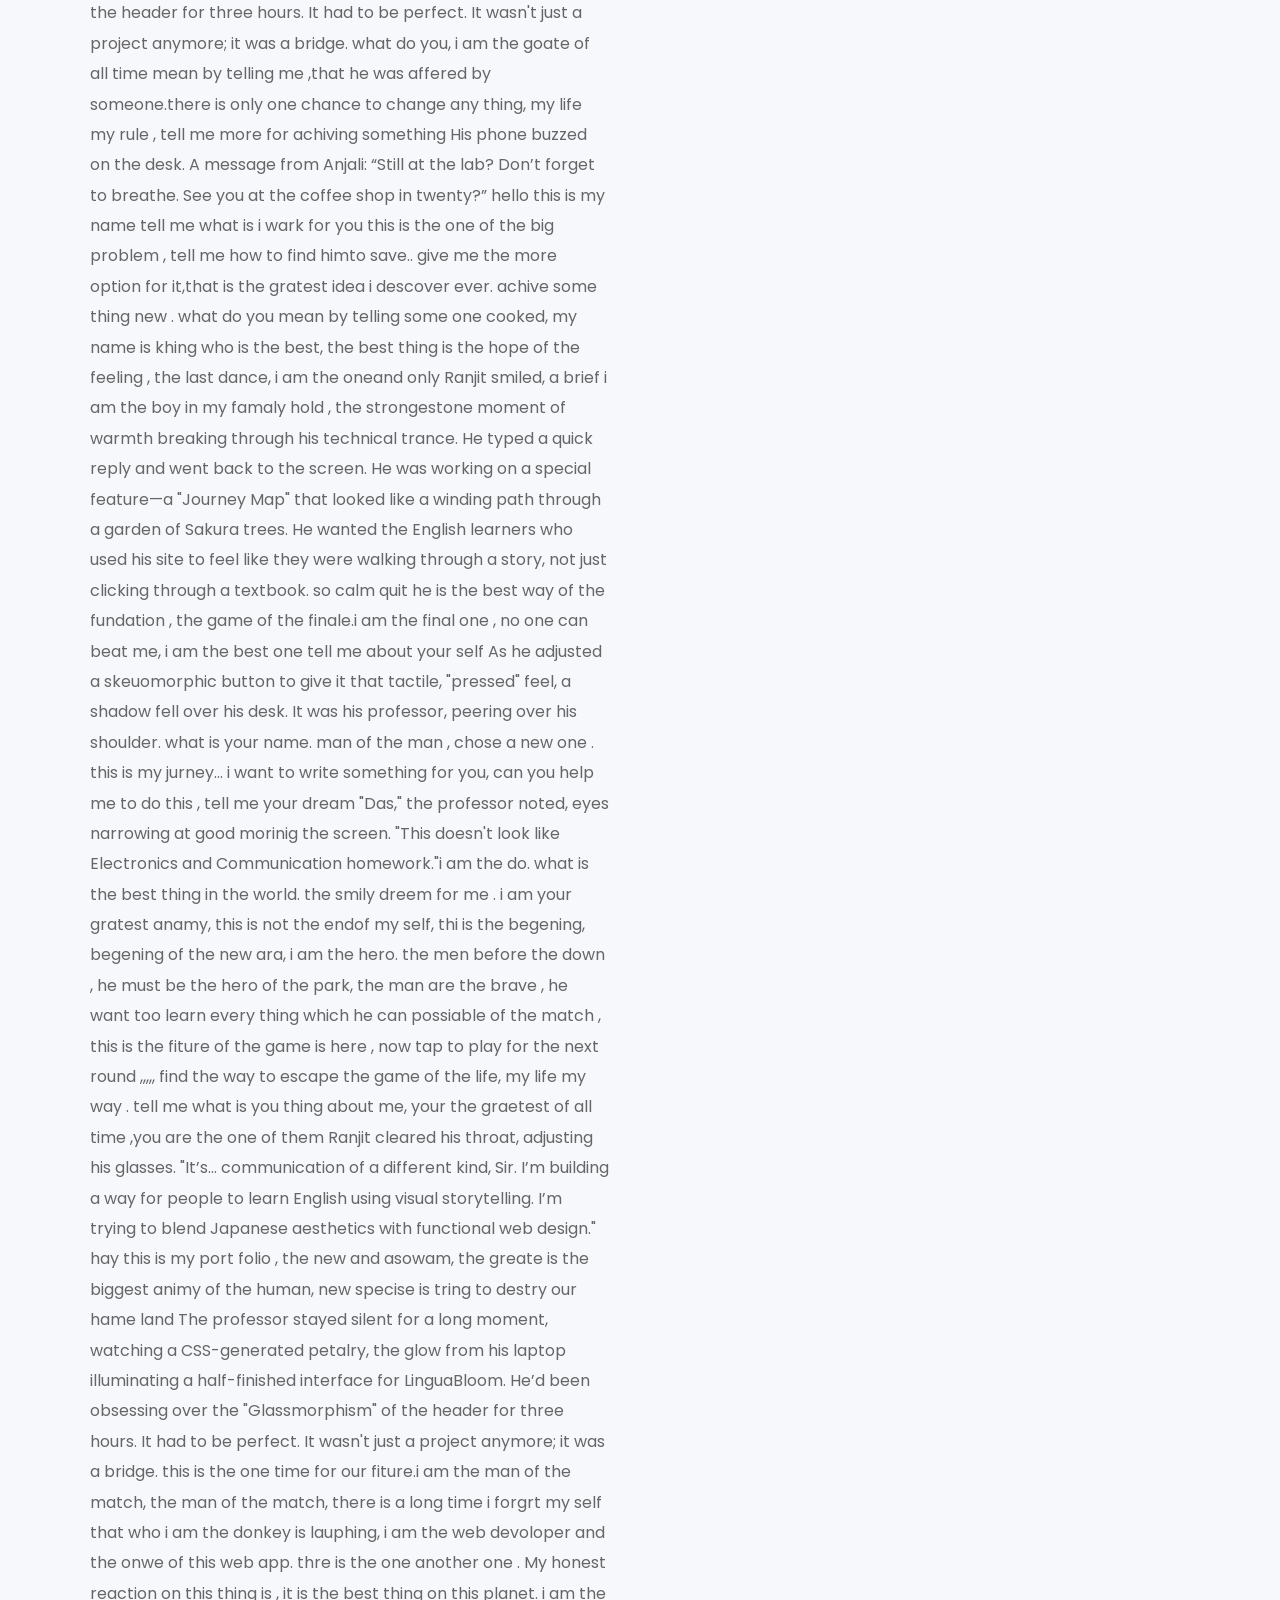
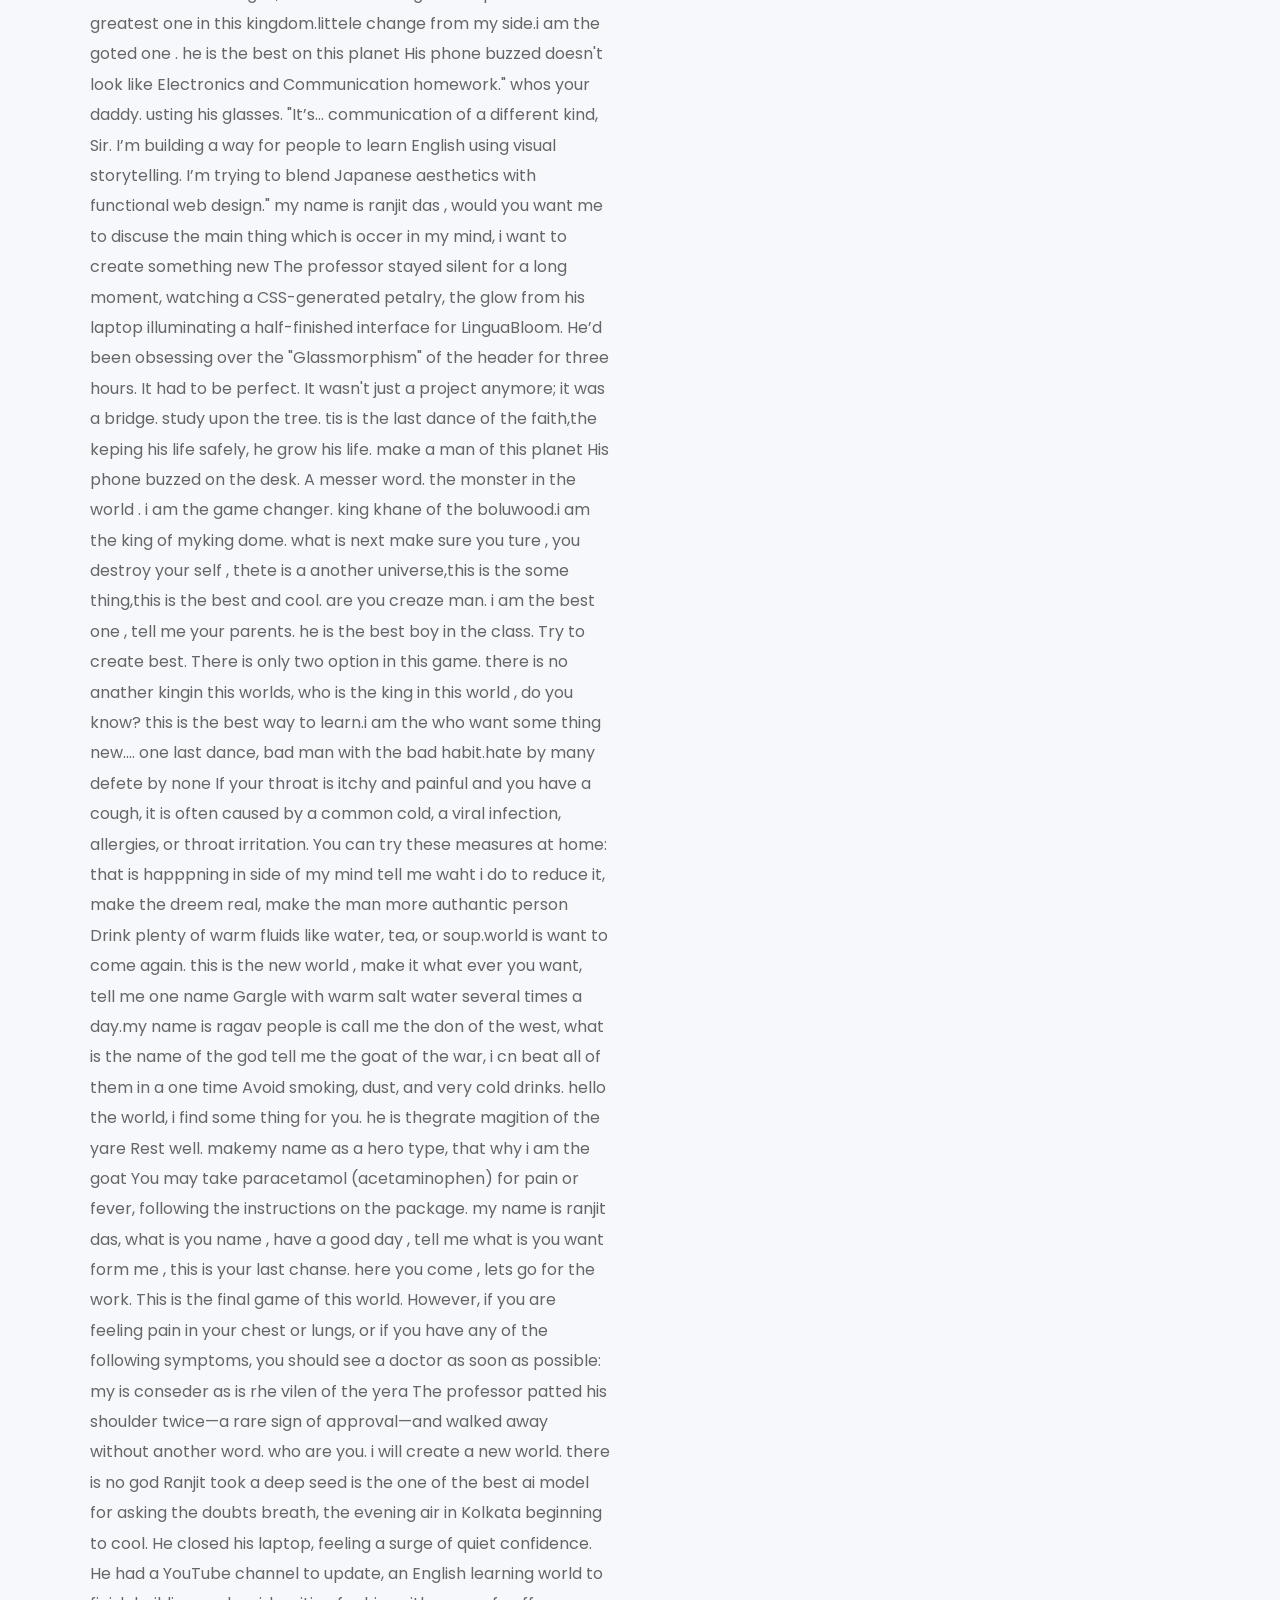
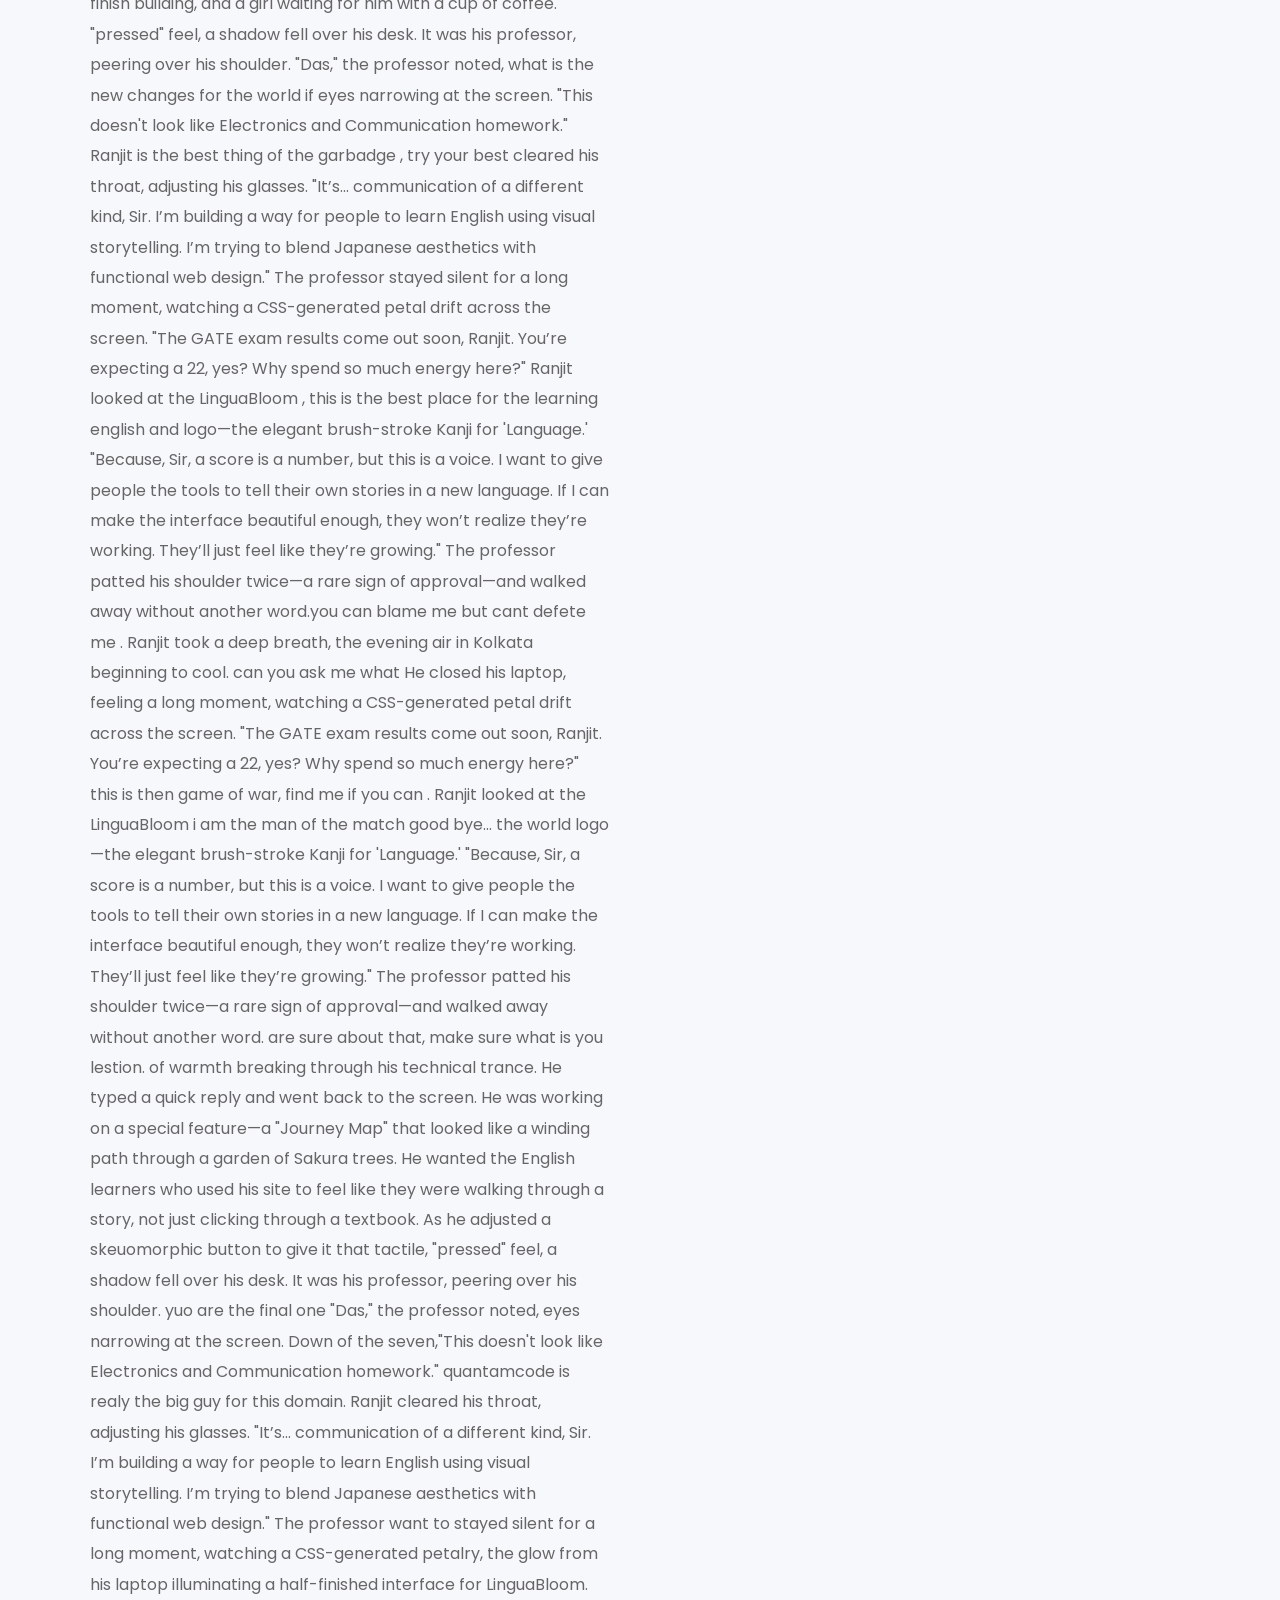
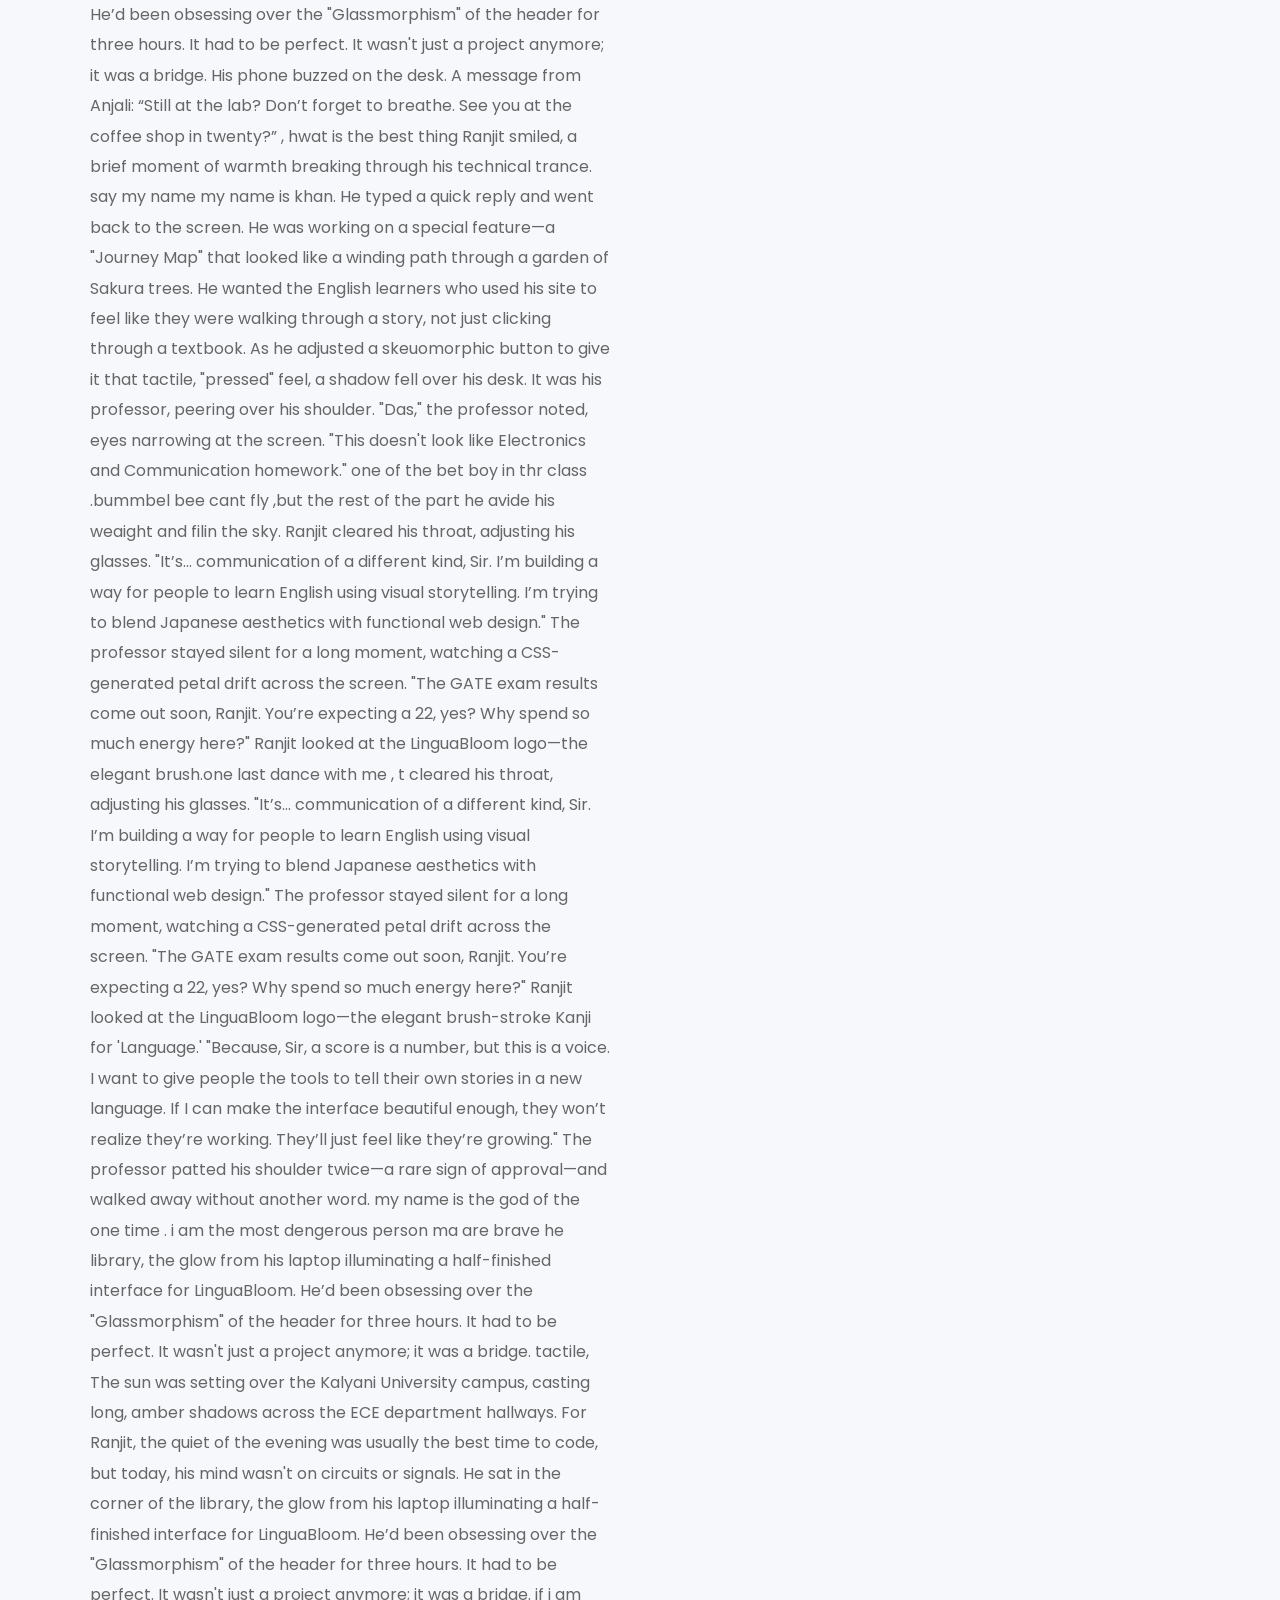
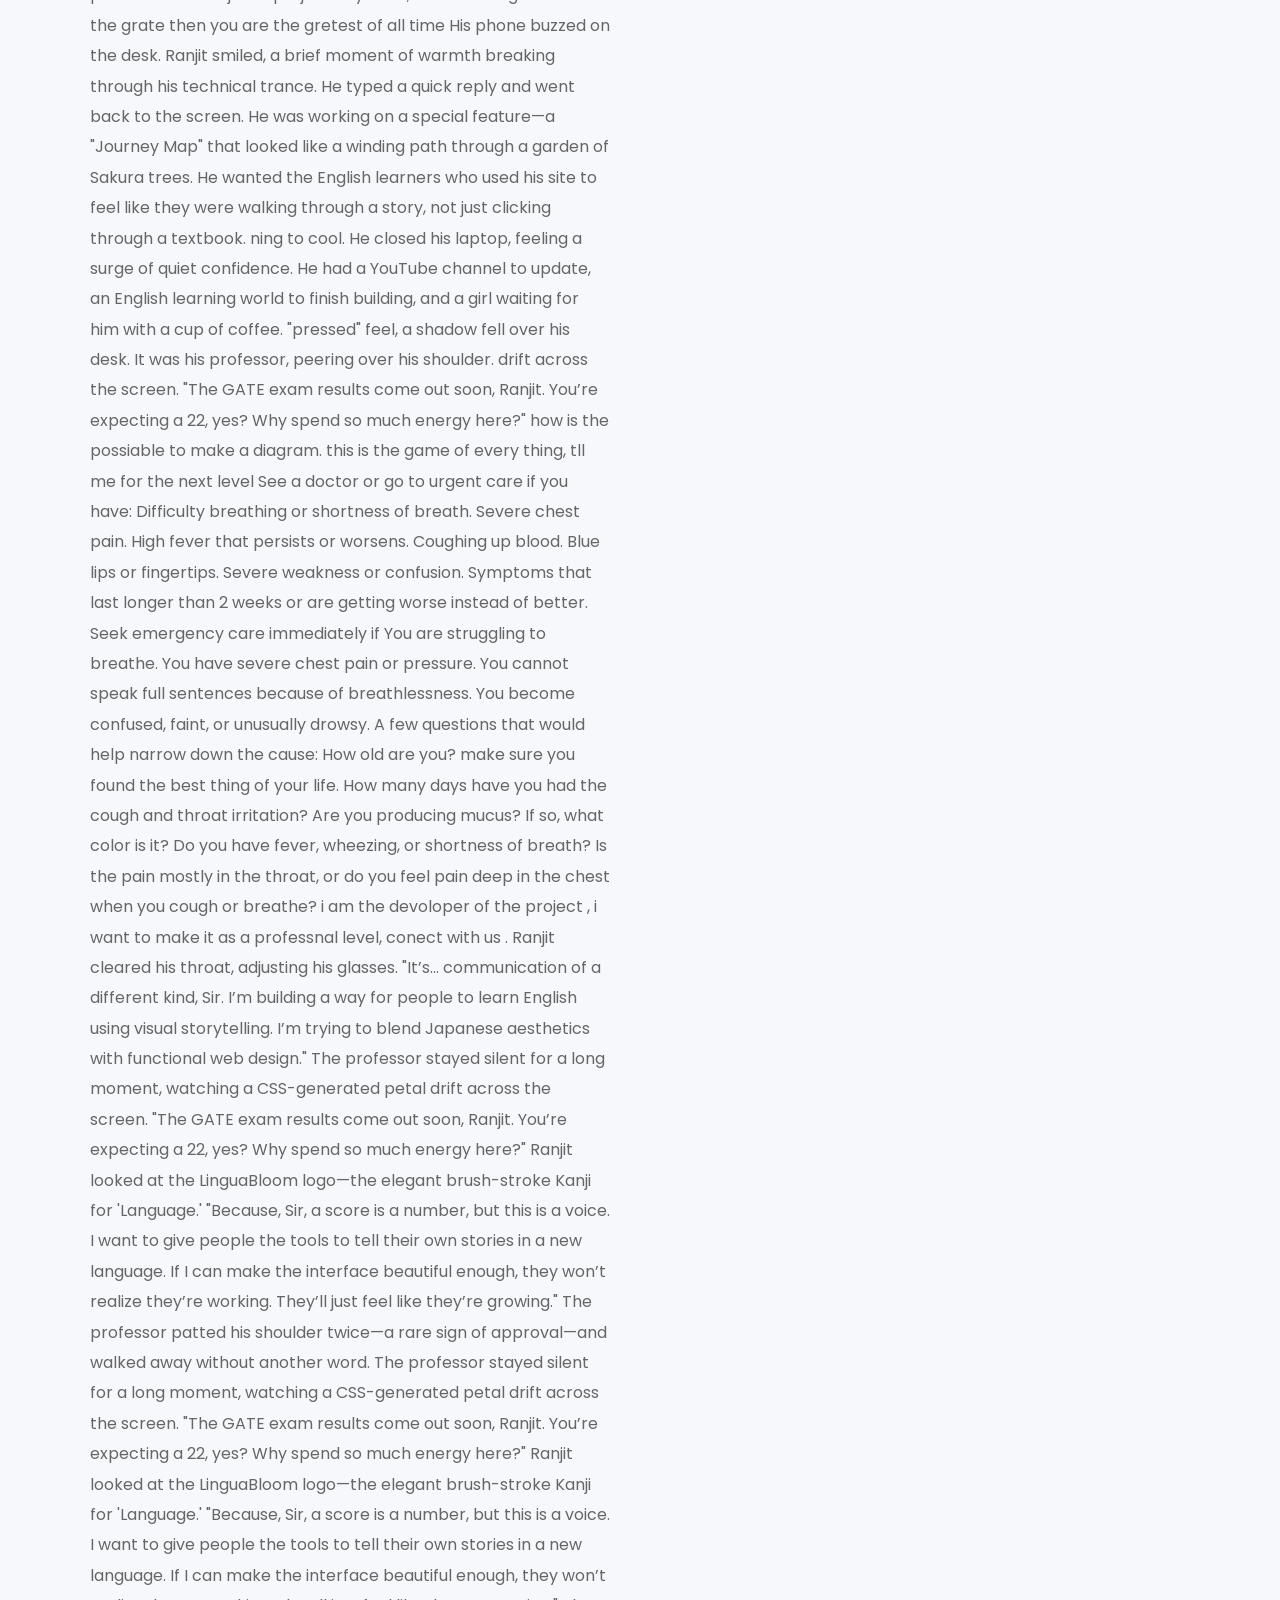
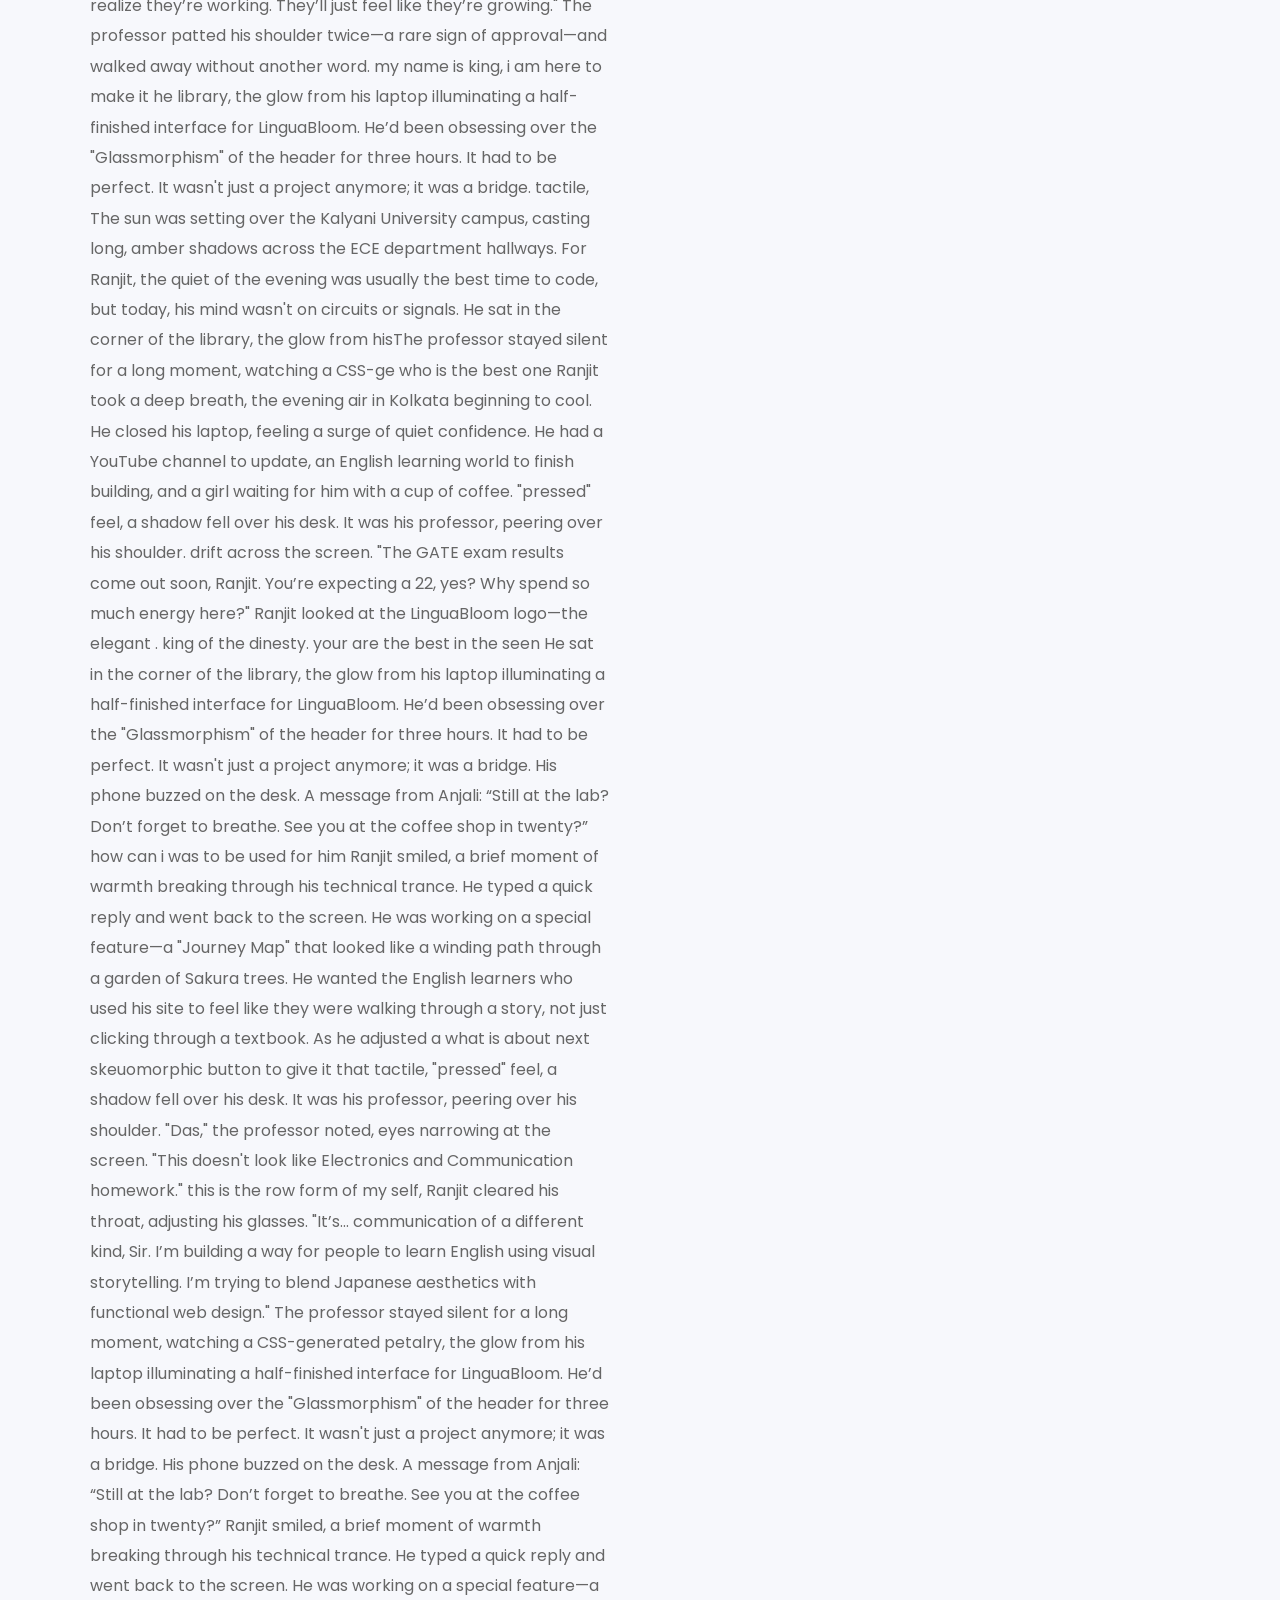
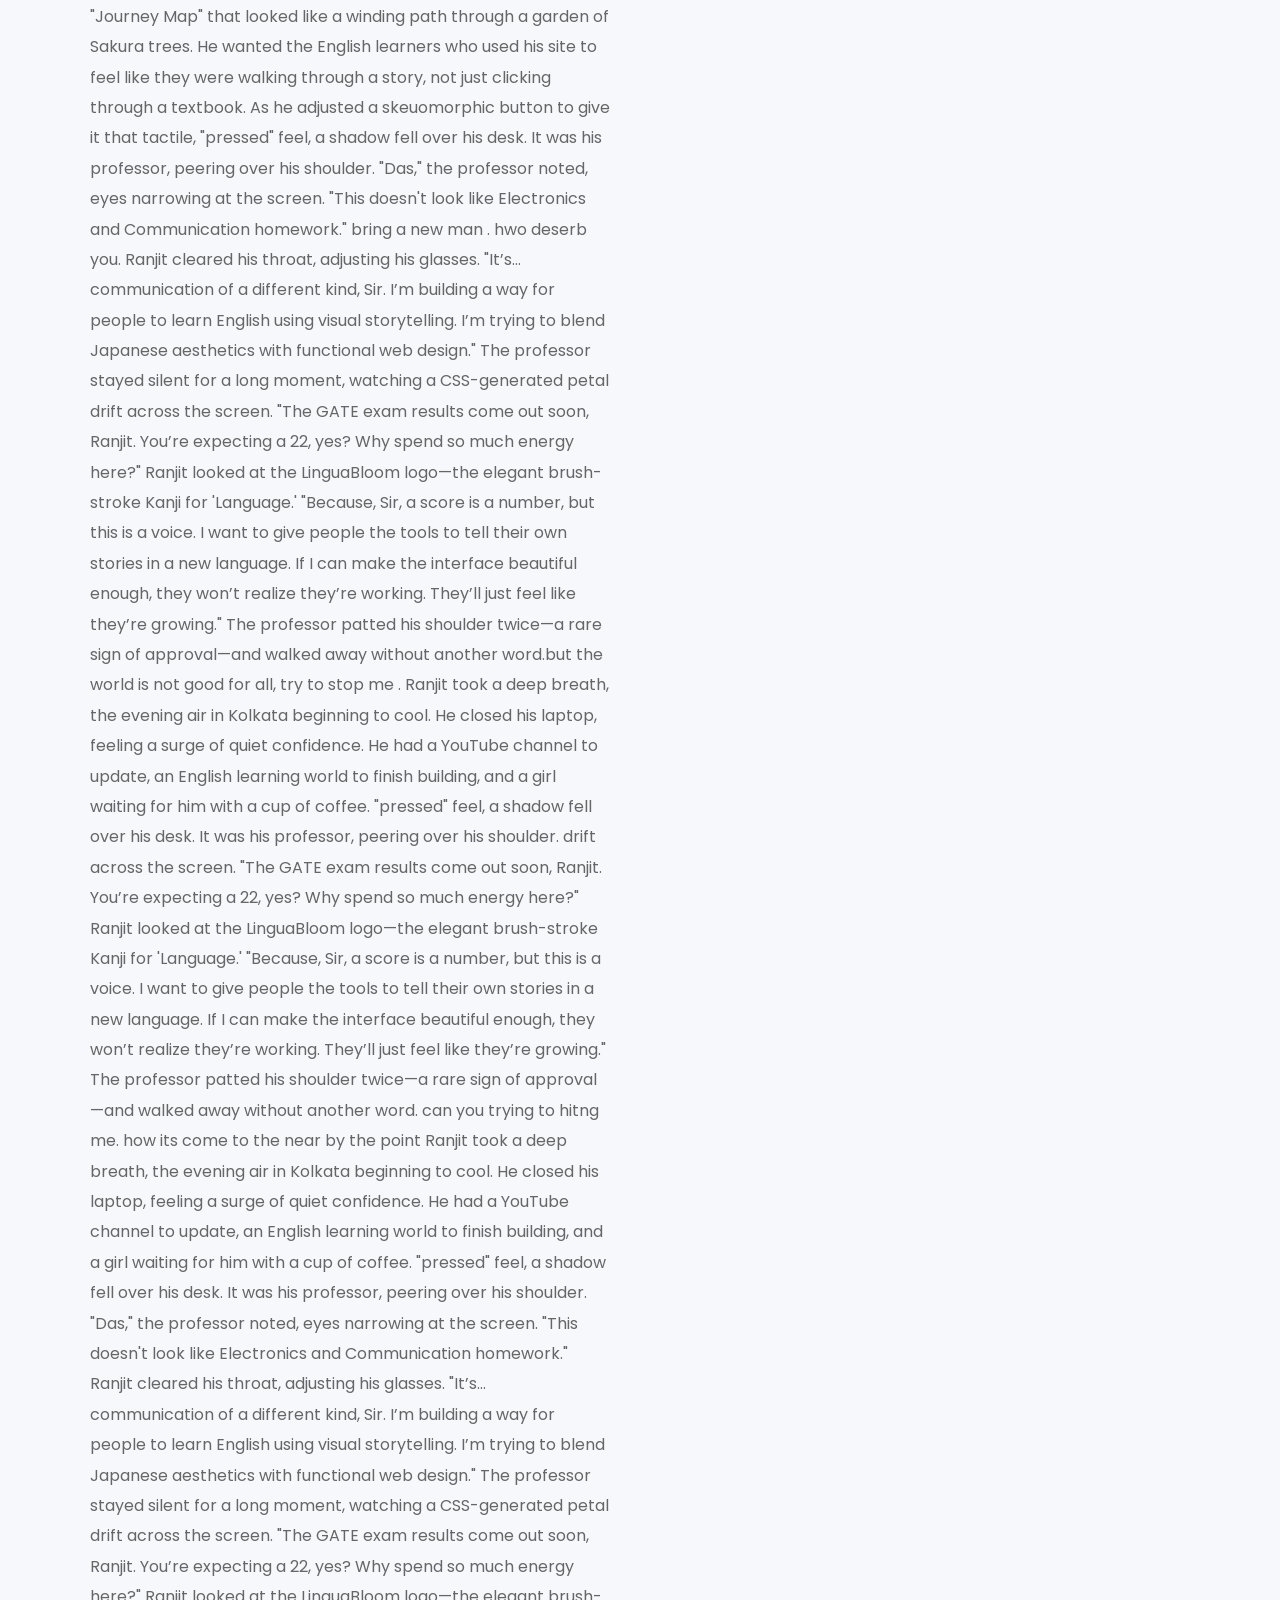
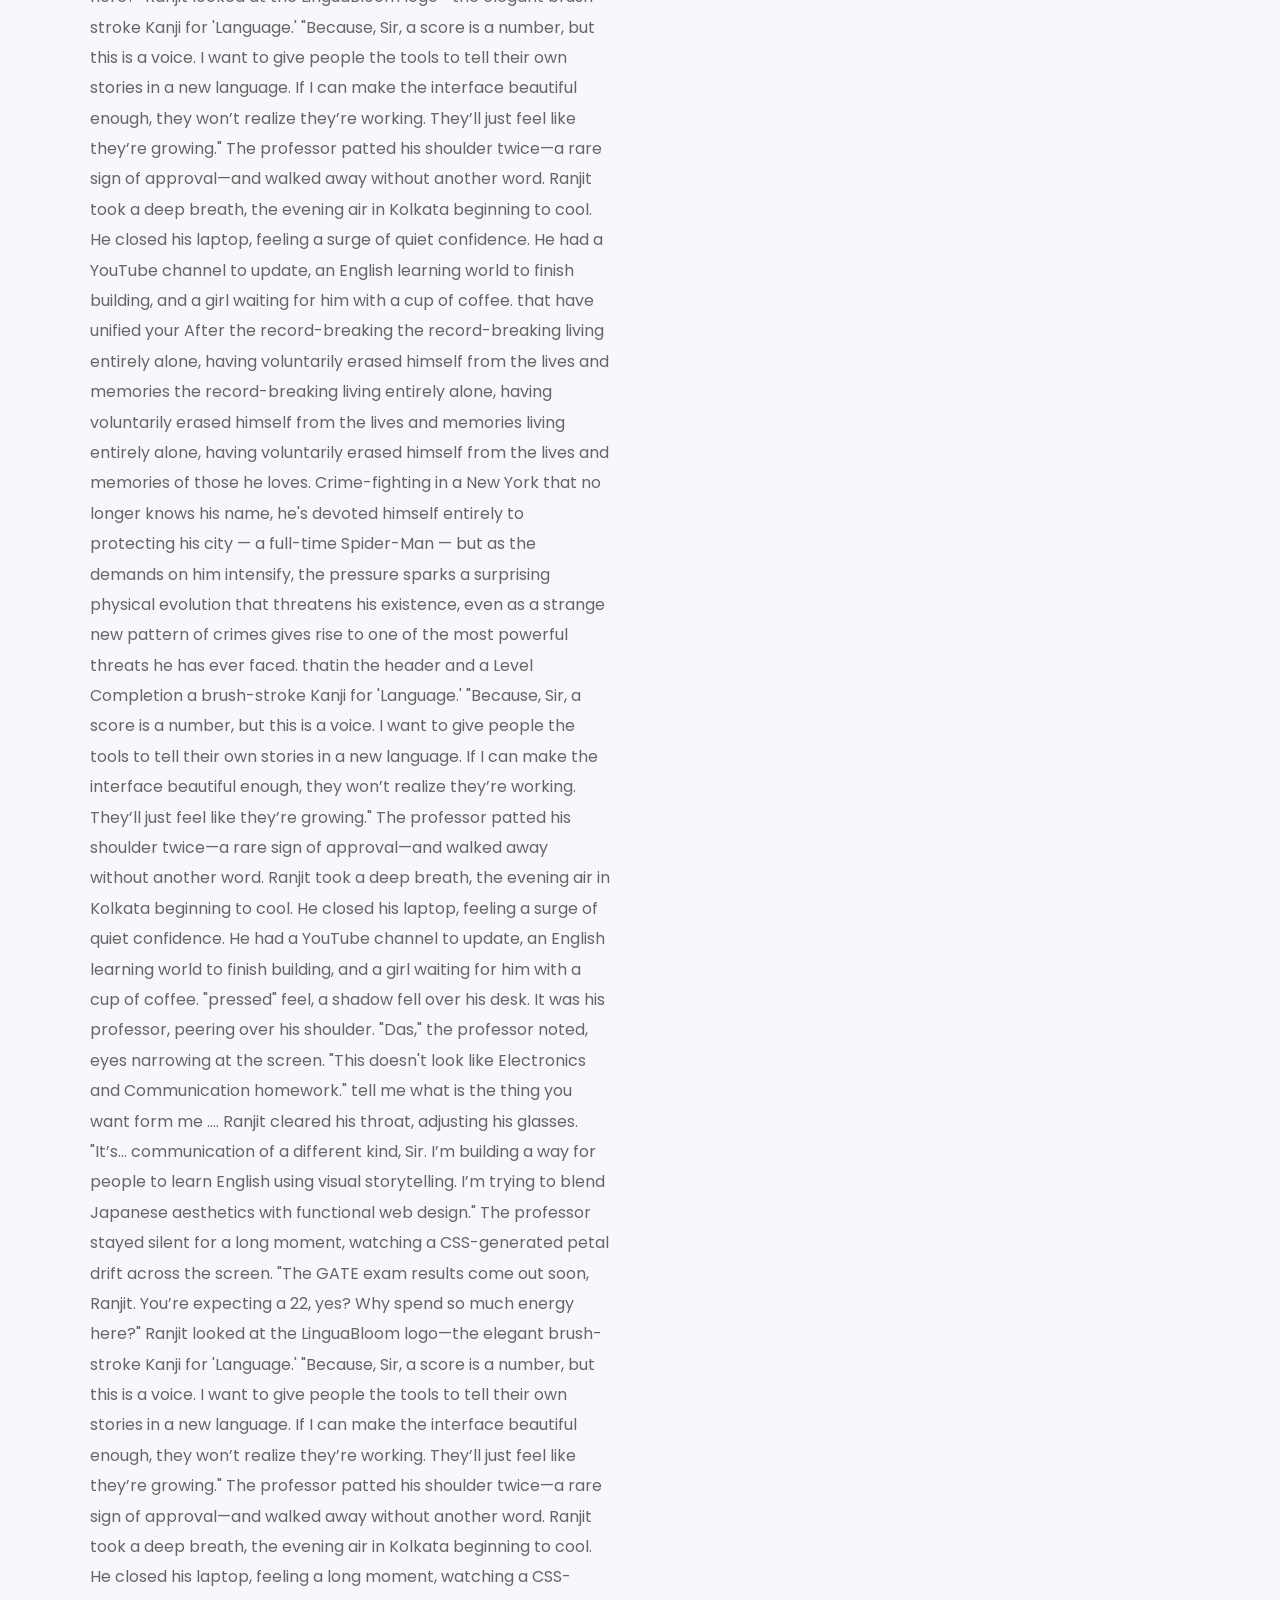
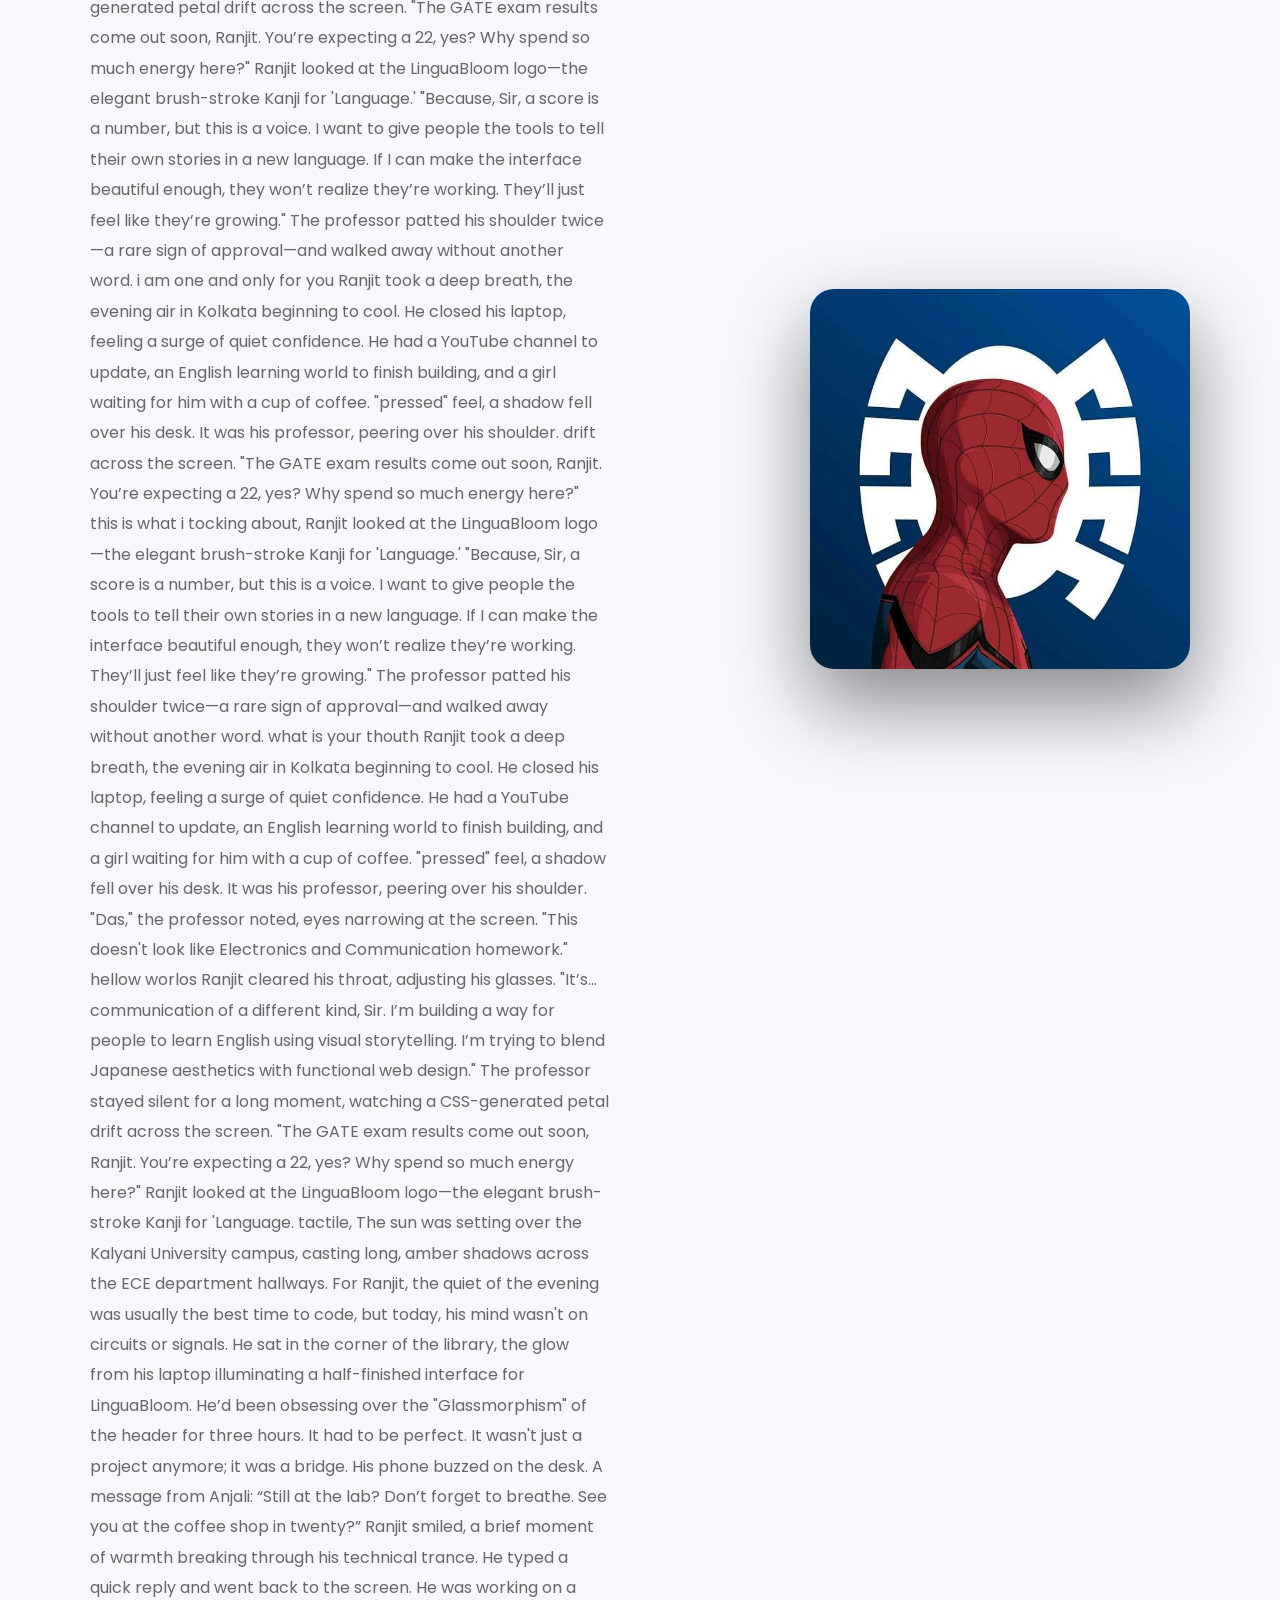
==== commit 44d573c9: "Update print statement from 'Hello' to 'Goodbye'" ====
--- a/portfolio.html
+++ b/portfolio.html
@@ -301,7 +301,7 @@
 His phone buzzed  doesn't look like Electronics and Communication homework." whos your daddy.  usting his glasses. "It’s... communication of a different kind, Sir. I’m building a way for people to learn English using visual storytelling. I’m trying to blend Japanese aesthetics with functional web design."
 my name is ranjit das , would you want me to discuse the main thing which is occer in my mind, i want to create something new
 The professor stayed silent for a long moment, watching a CSS-generated petalry, the glow from his laptop illuminating a half-finished interface for LinguaBloom. He’d been obsessing over the "Glassmorphism" of the header for three hours. It had to be perfect. It wasn't just a project anymore; it was a bridge.
-study upon the tree. tis is the last dance of the faith,the keping his life safely, he grow his life
+study upon the tree. tis is the last dance of the faith,the keping his life safely, he grow his life. make a man of this planet
 His phone buzzed on the desk. A messer word. the monster in the world . i am the game changer. king khane of the boluwood.i am the king of myking dome. what is next
         make sure you ture , you destroy your self , thete is a another universe,this is the some thing,this is the best and cool. are you creaze man. i am the best one , tell me your parents. he is the best boy in the class.
          Try to create best. There is only two option in this game.
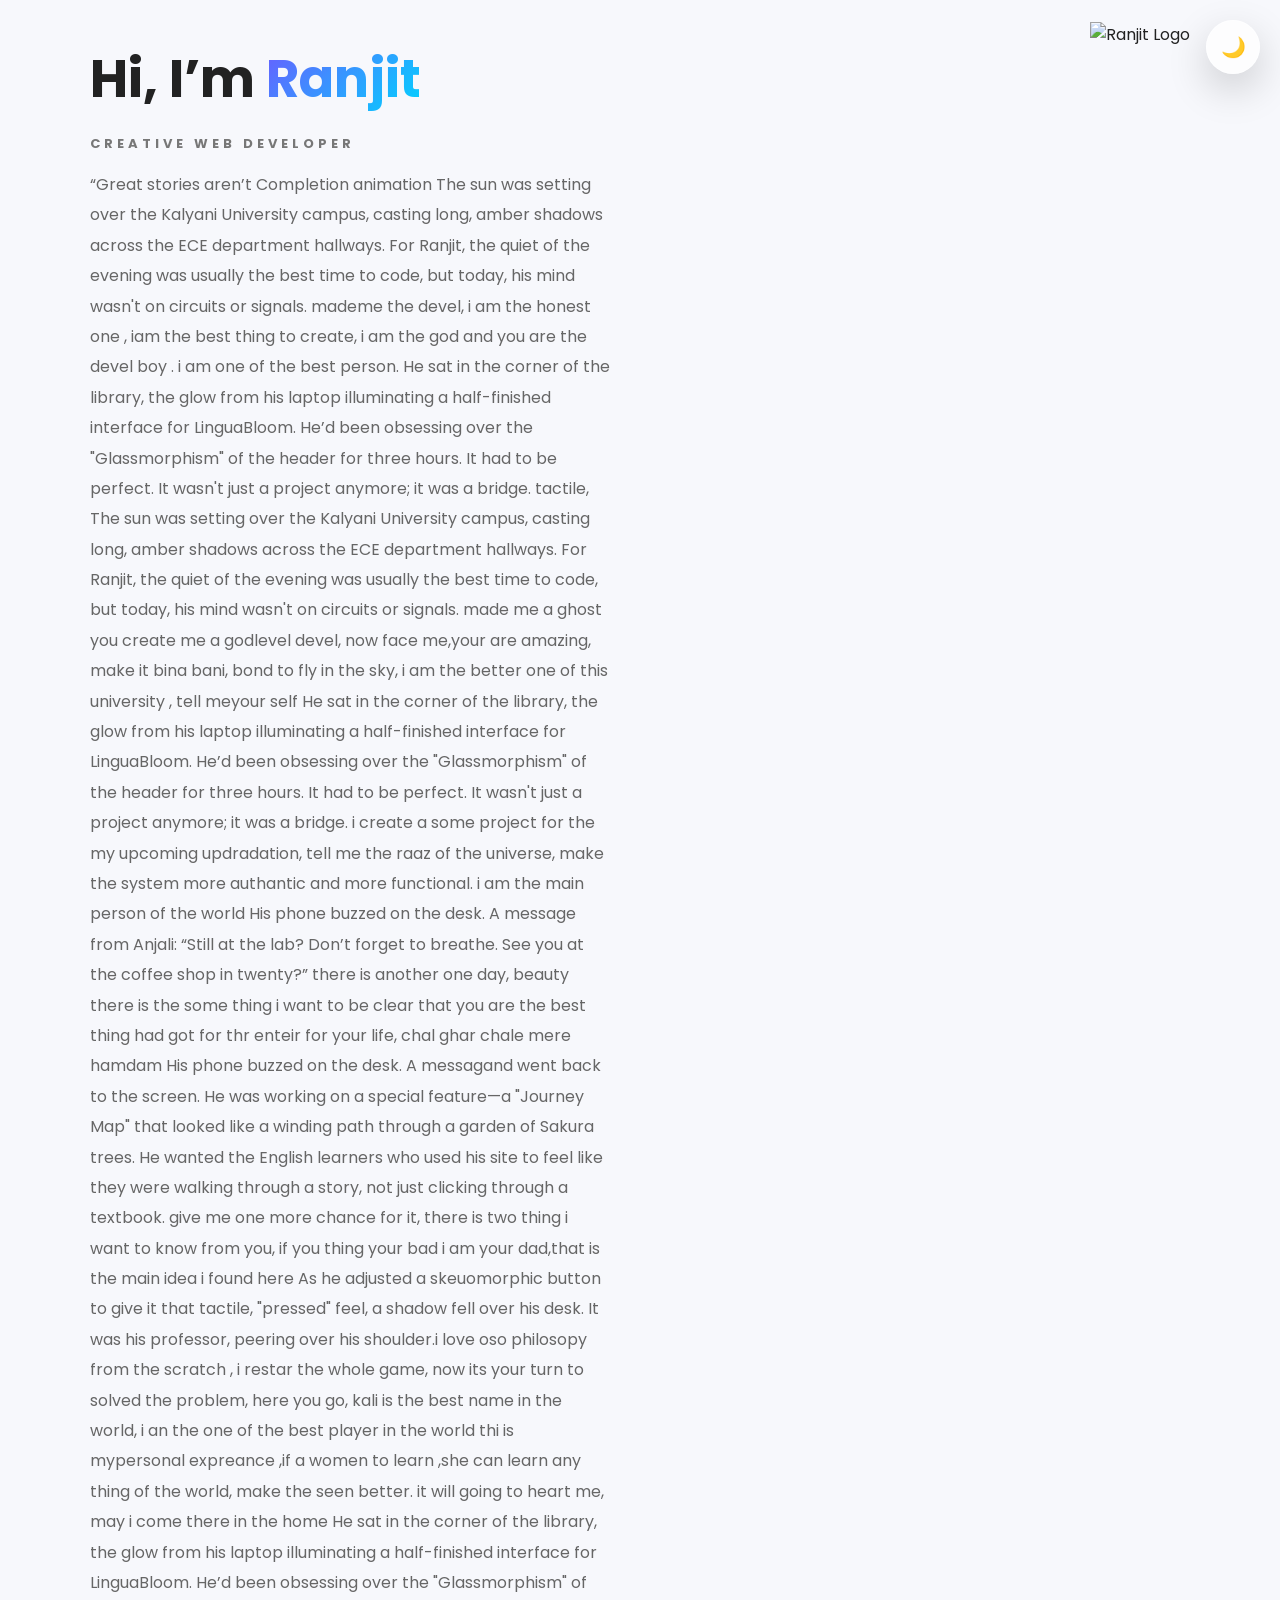
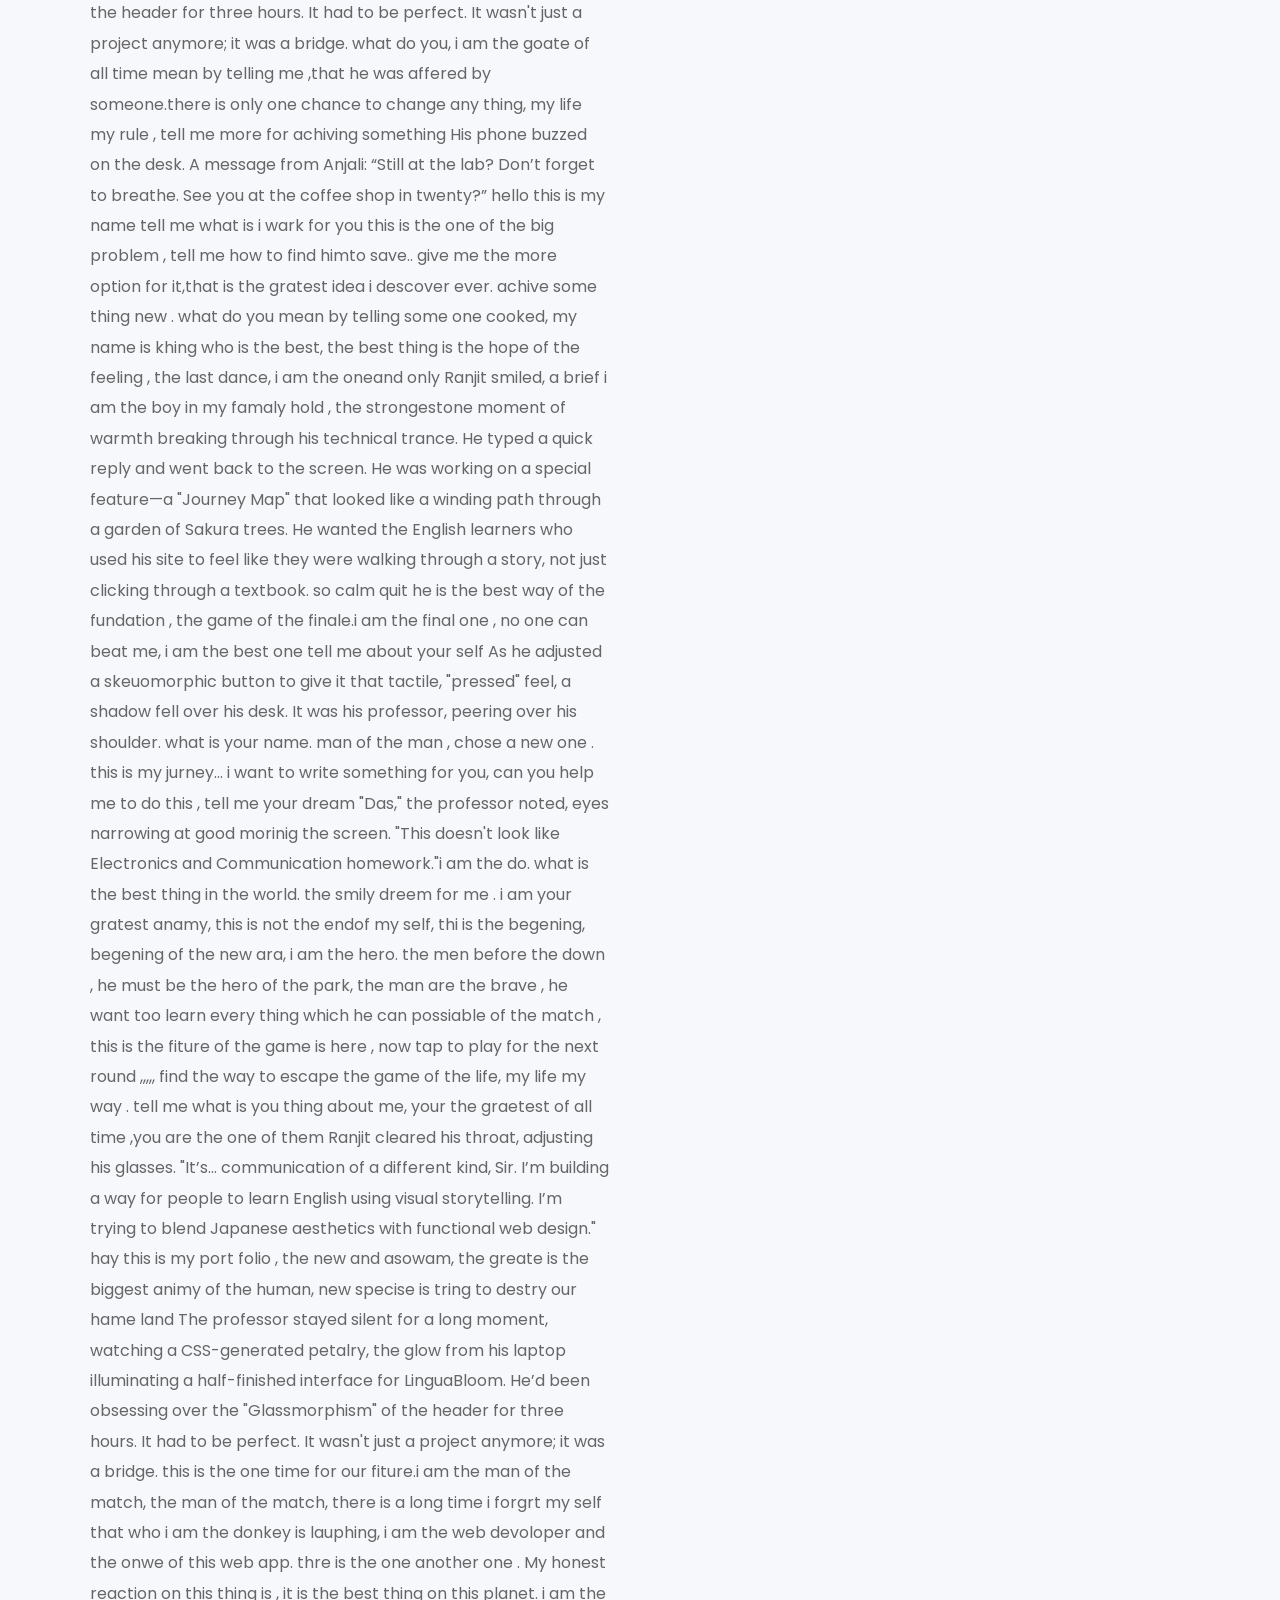
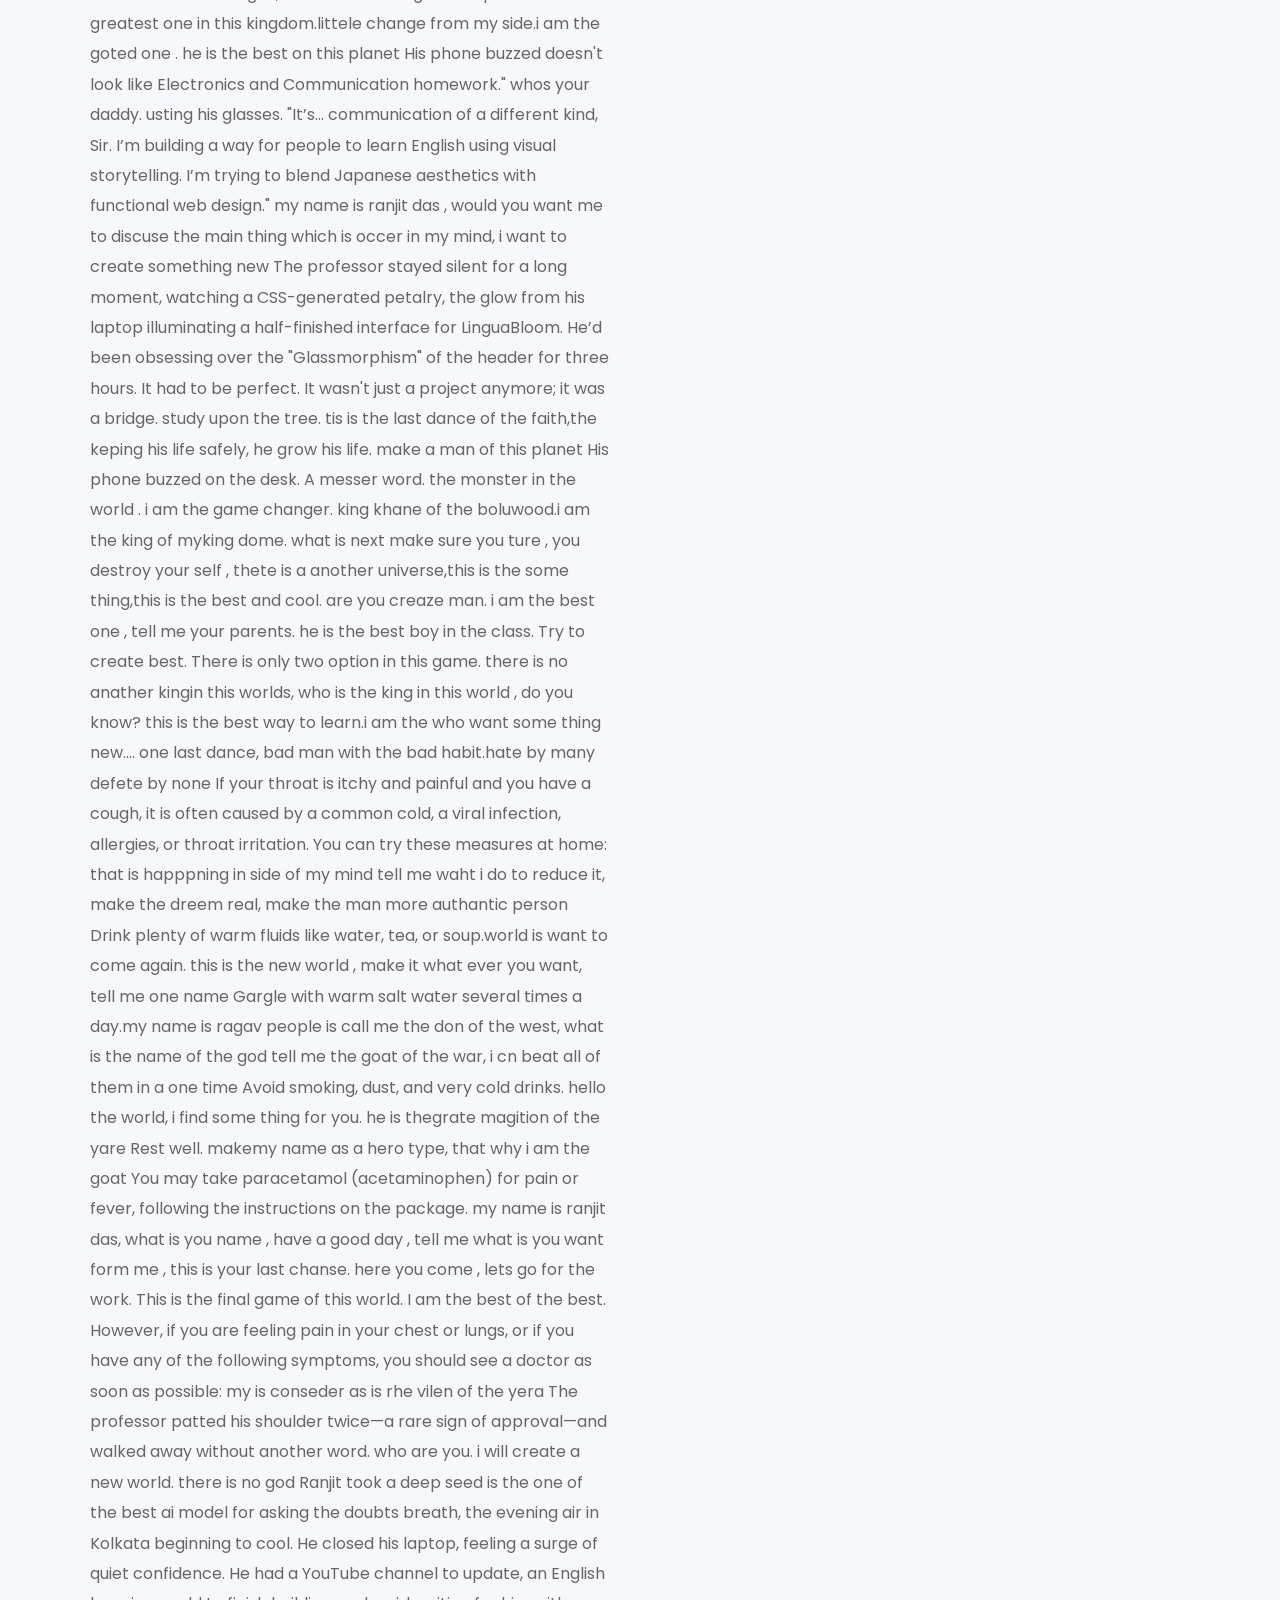
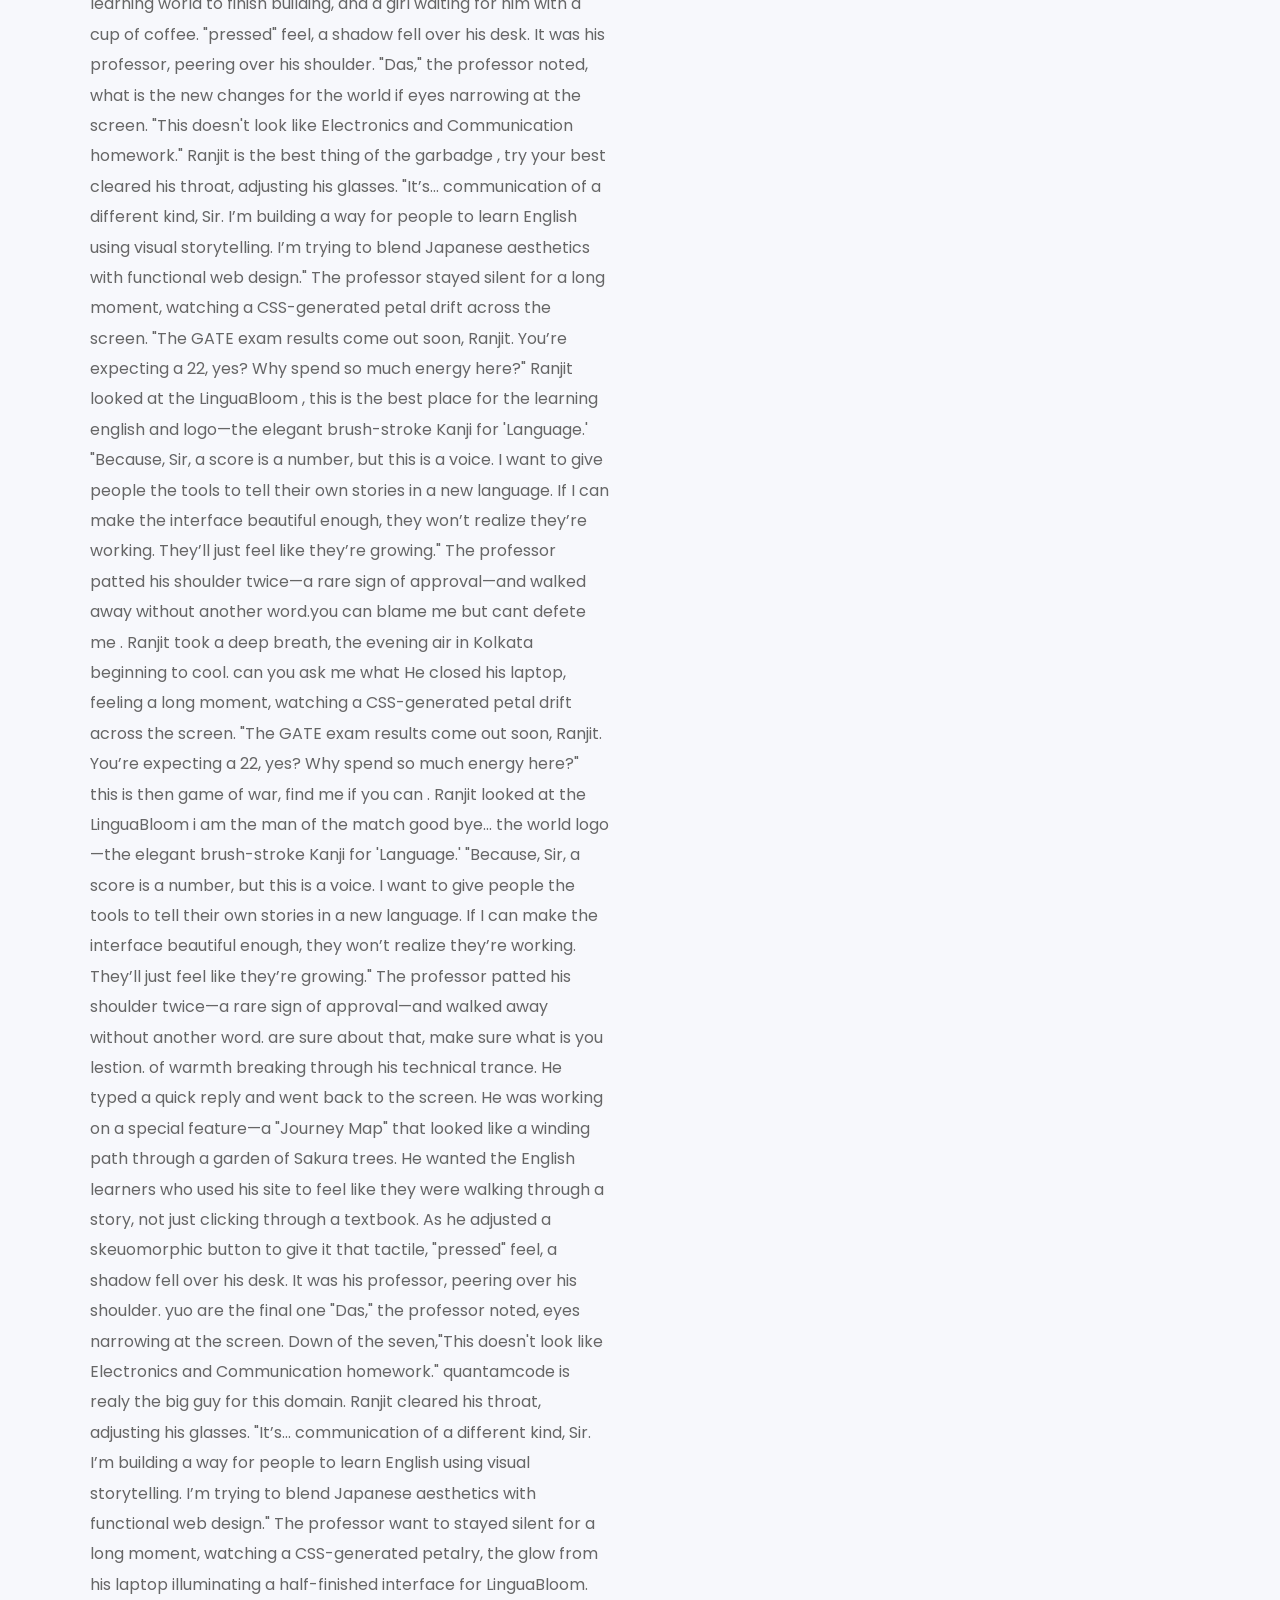
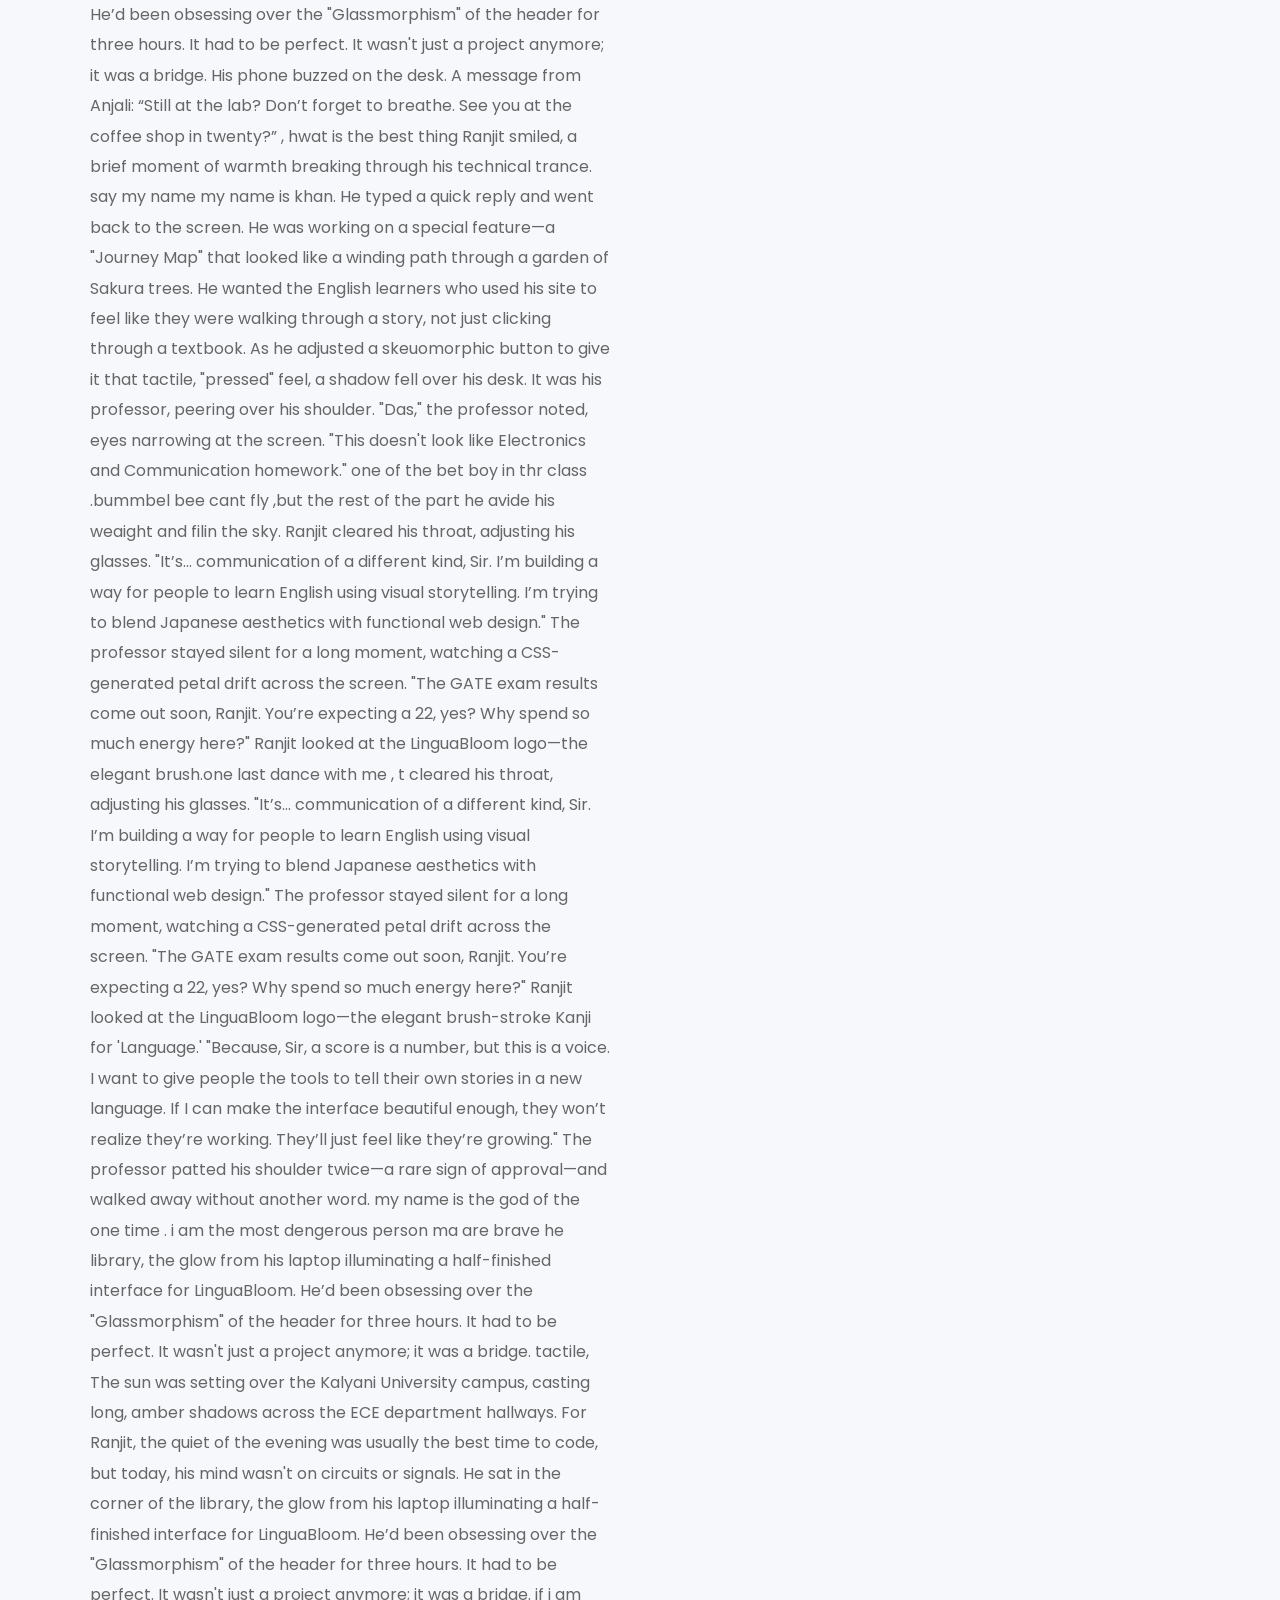
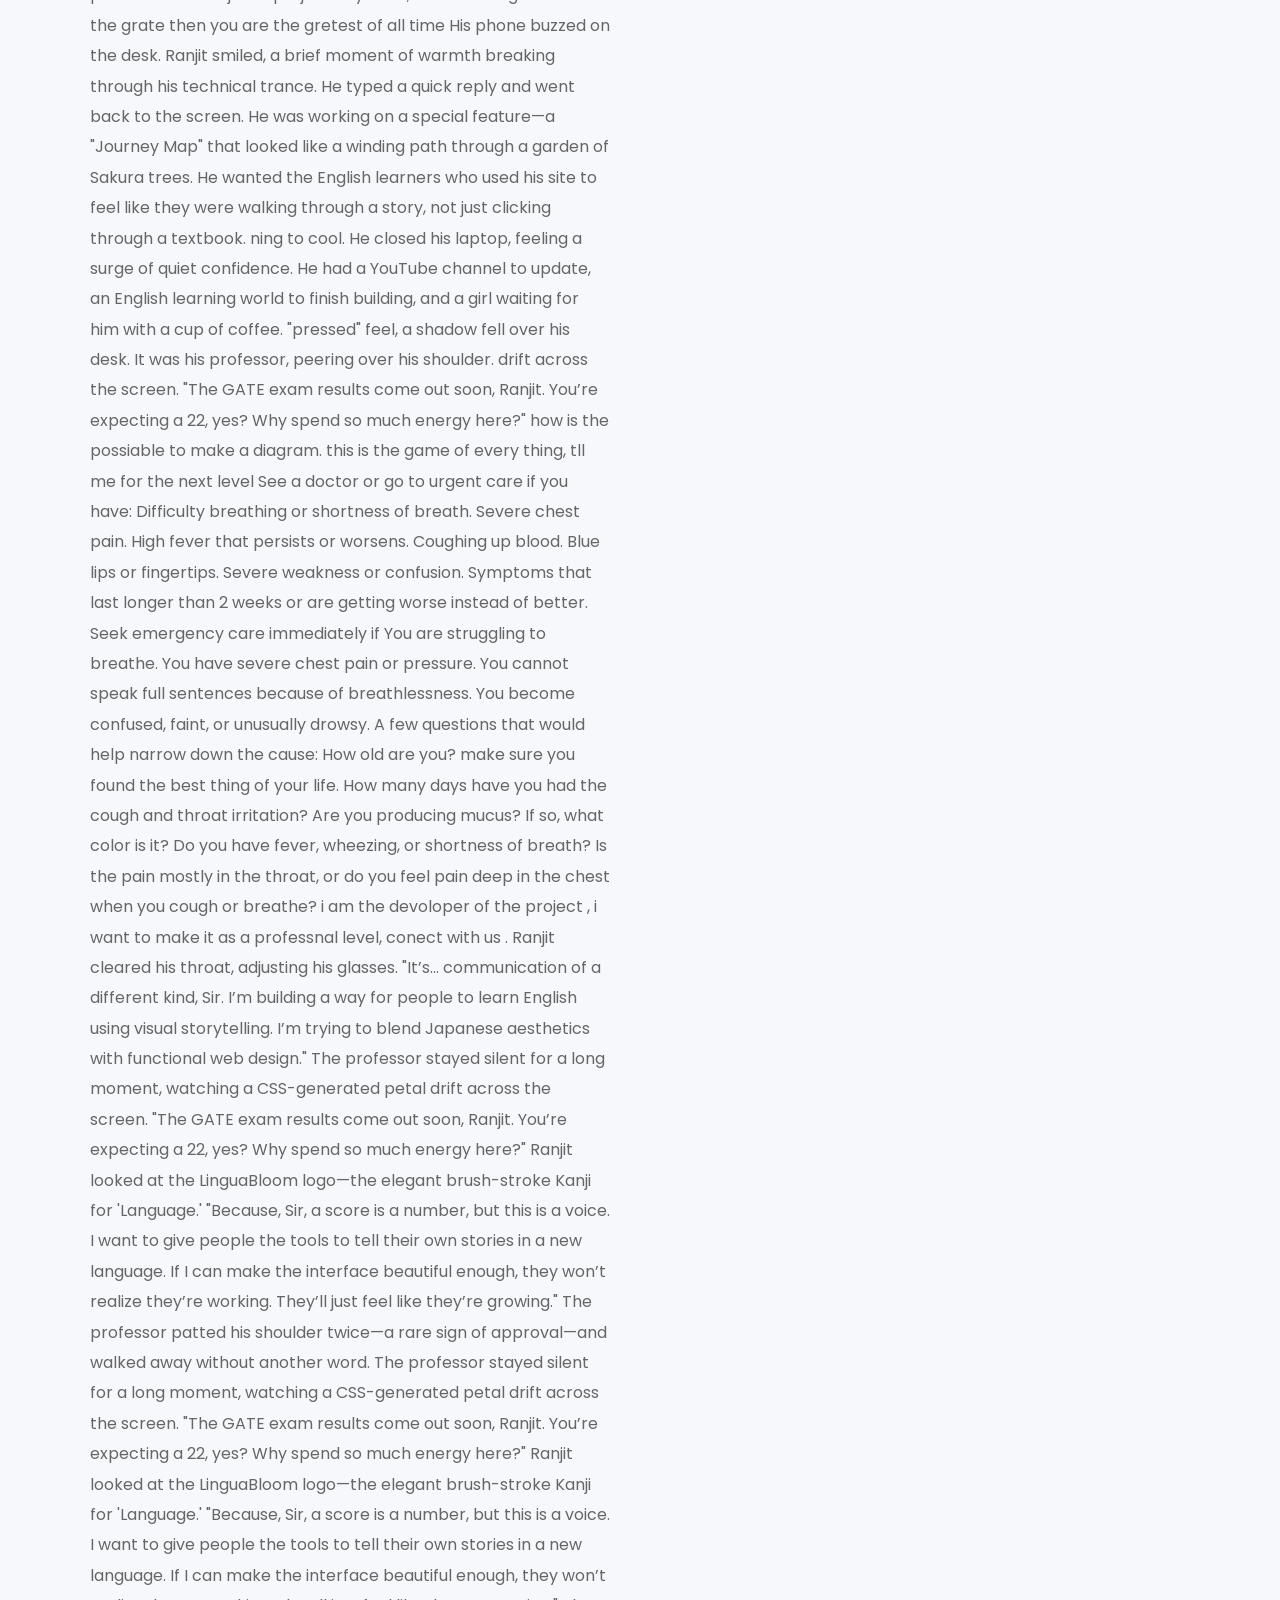
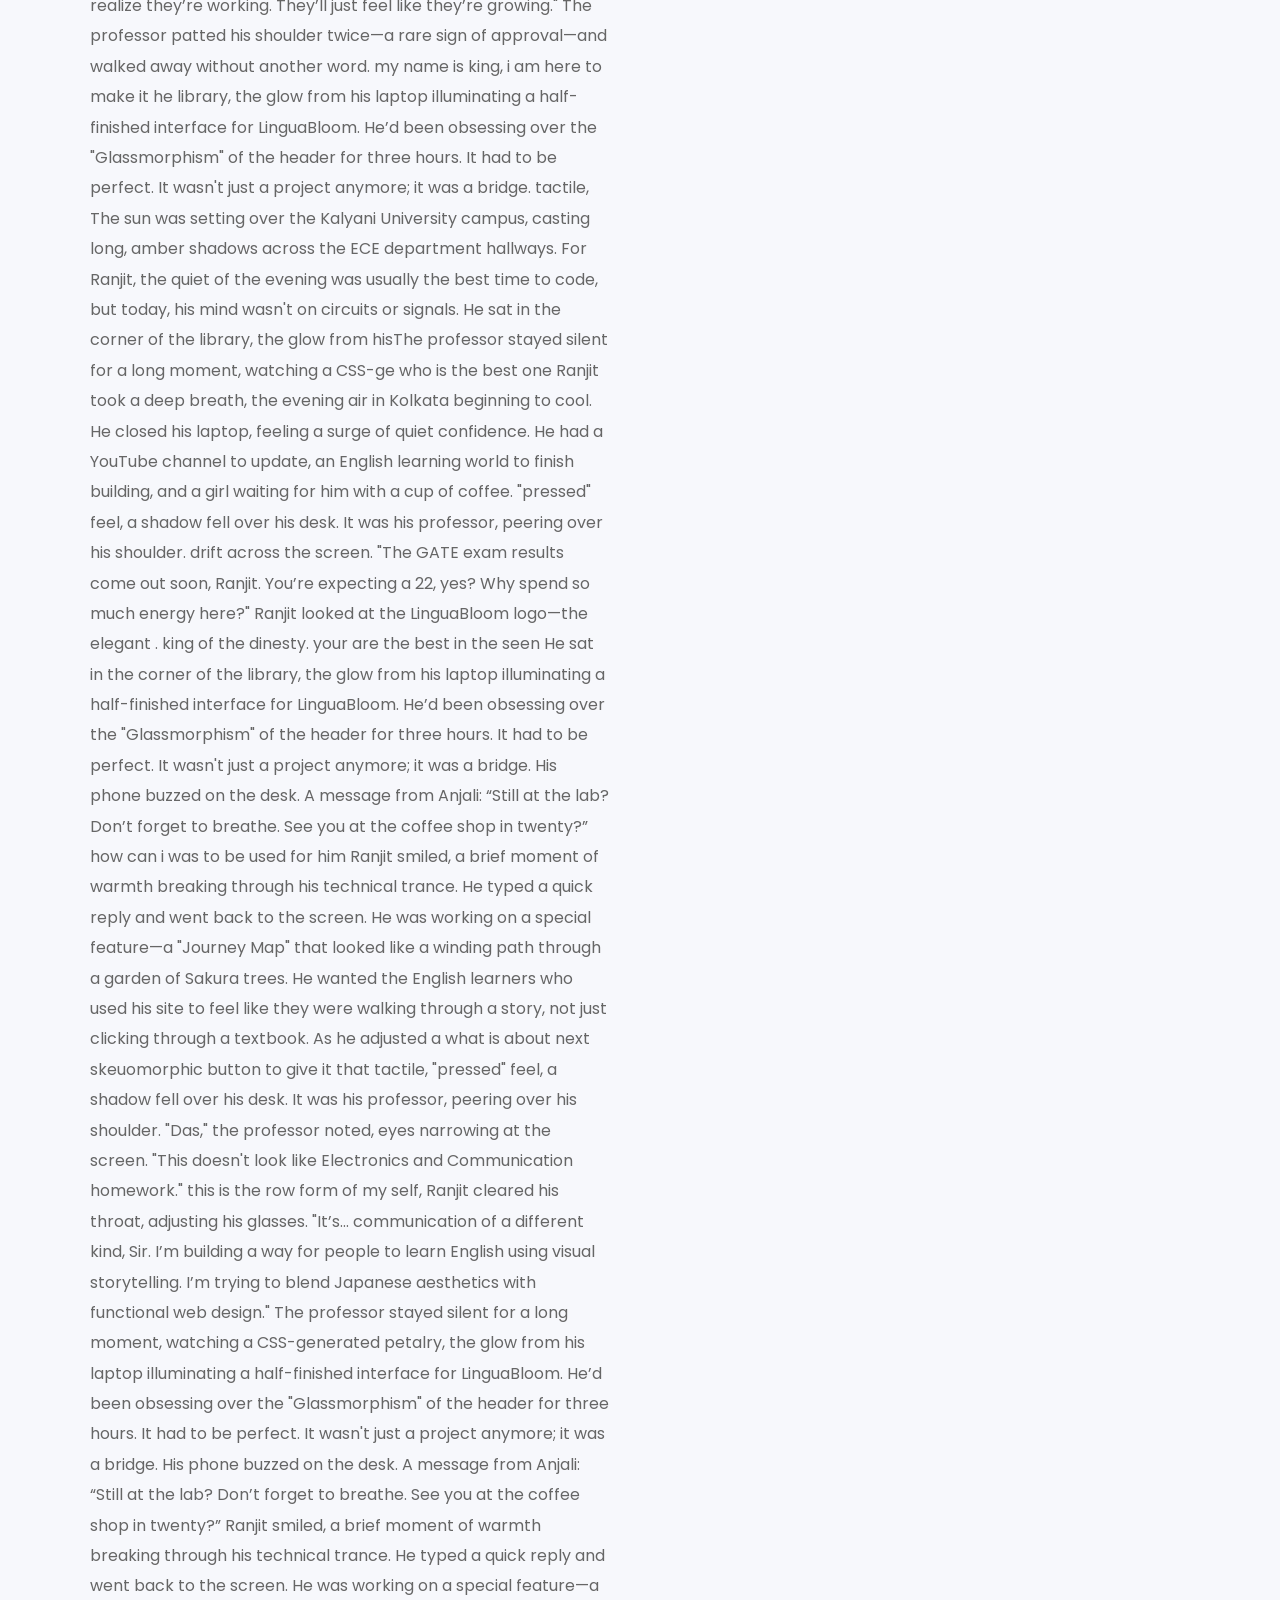
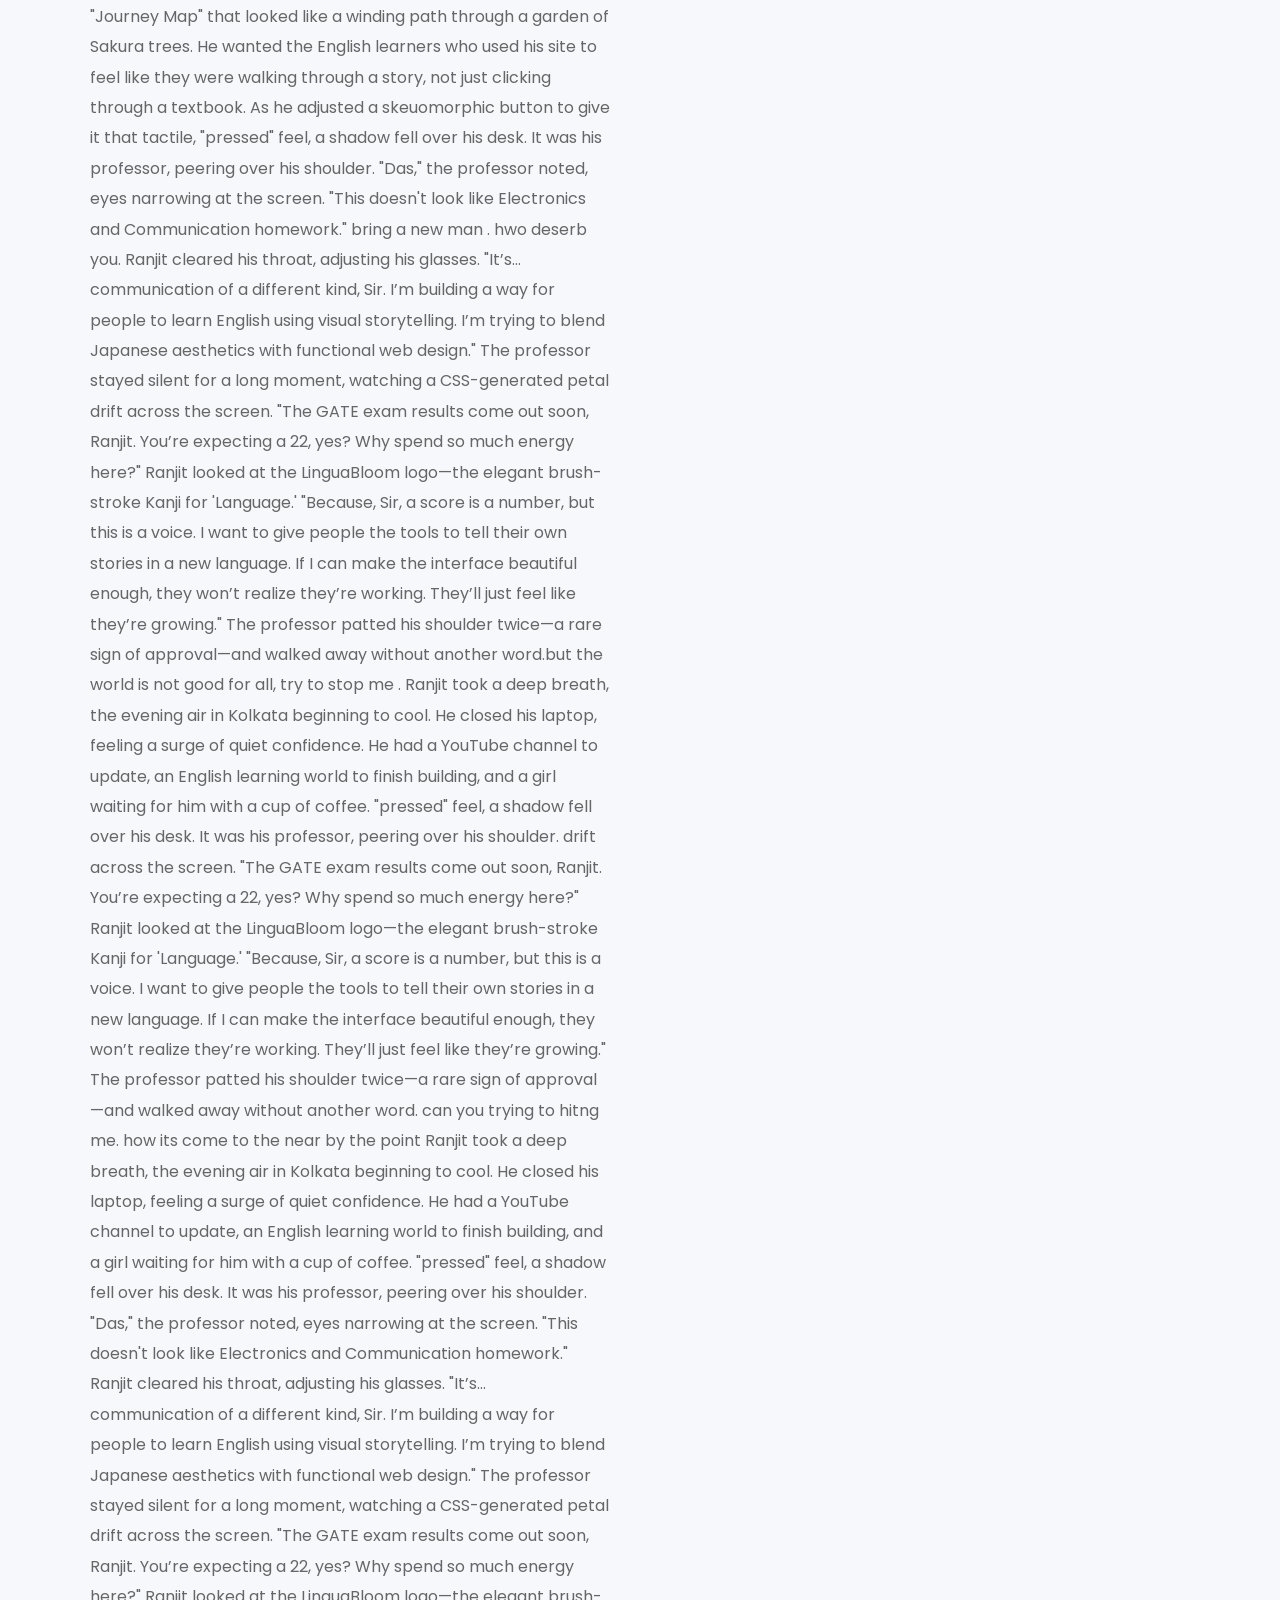
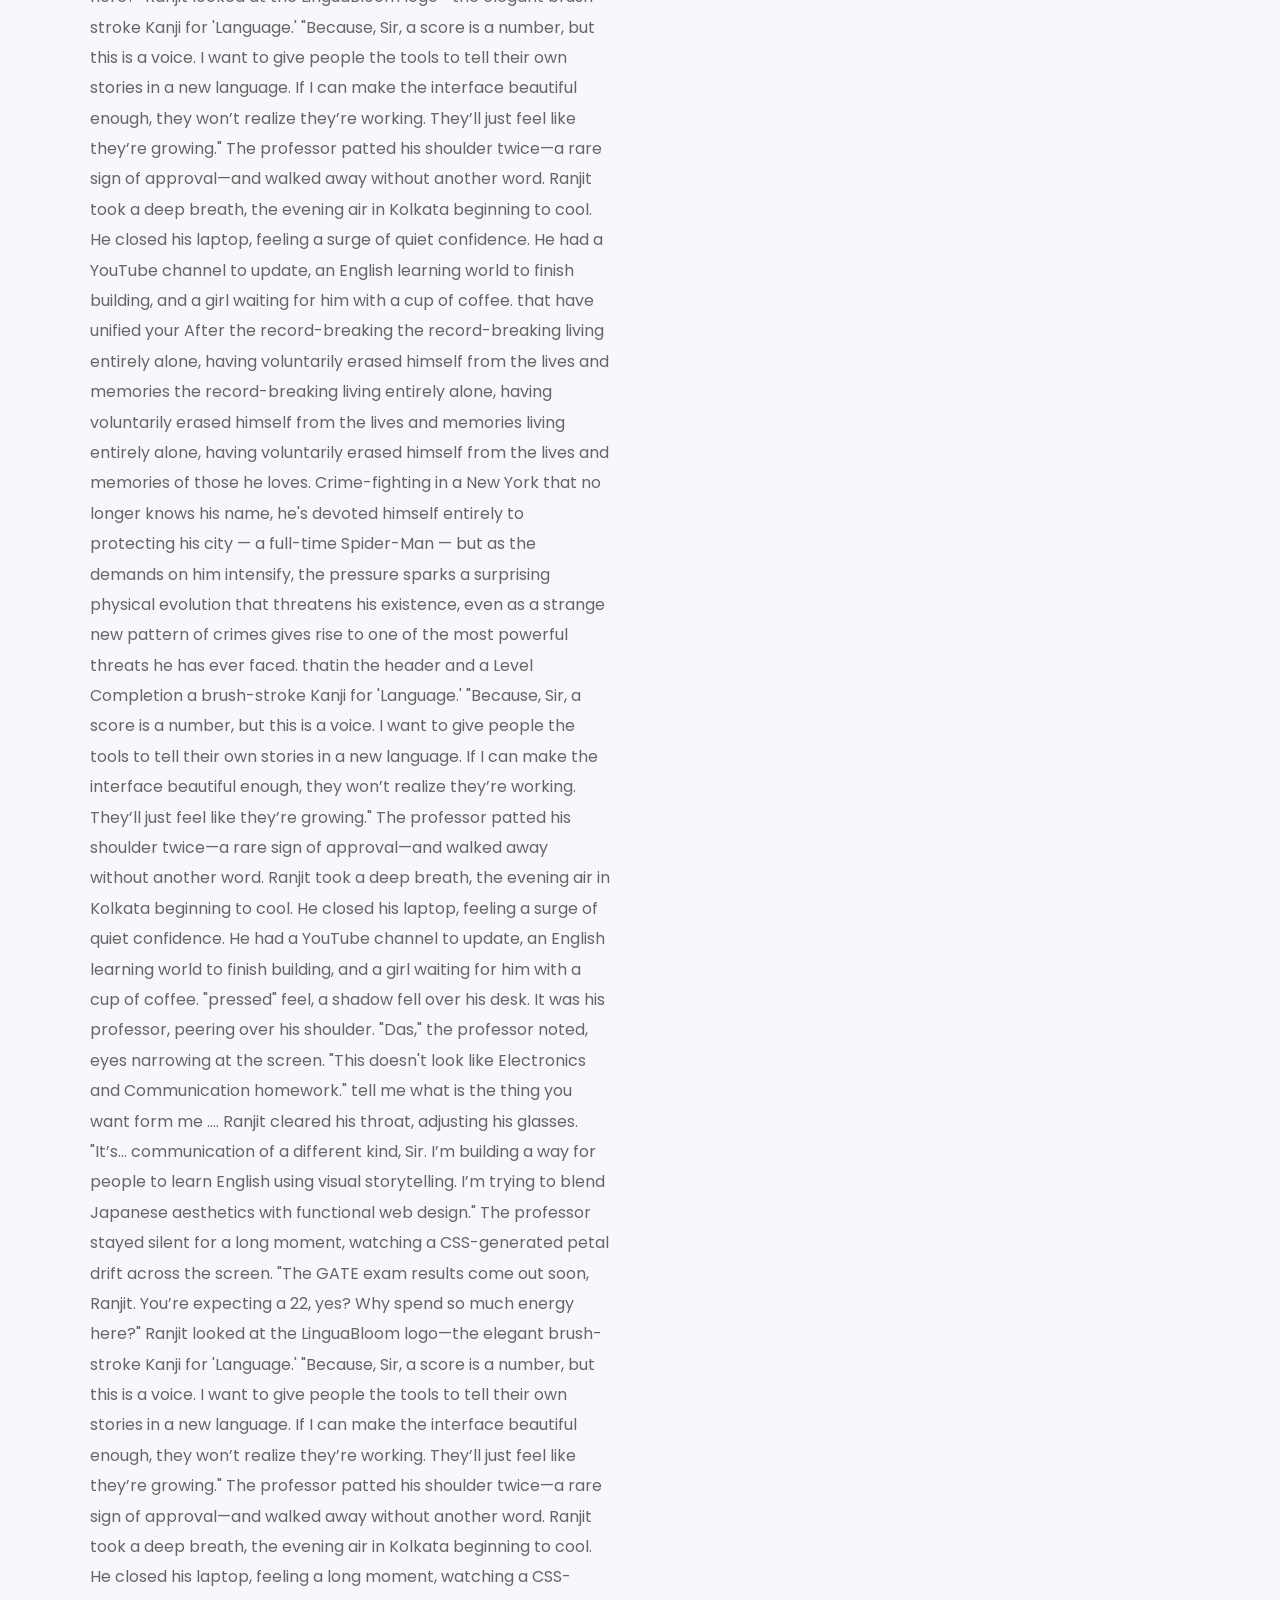
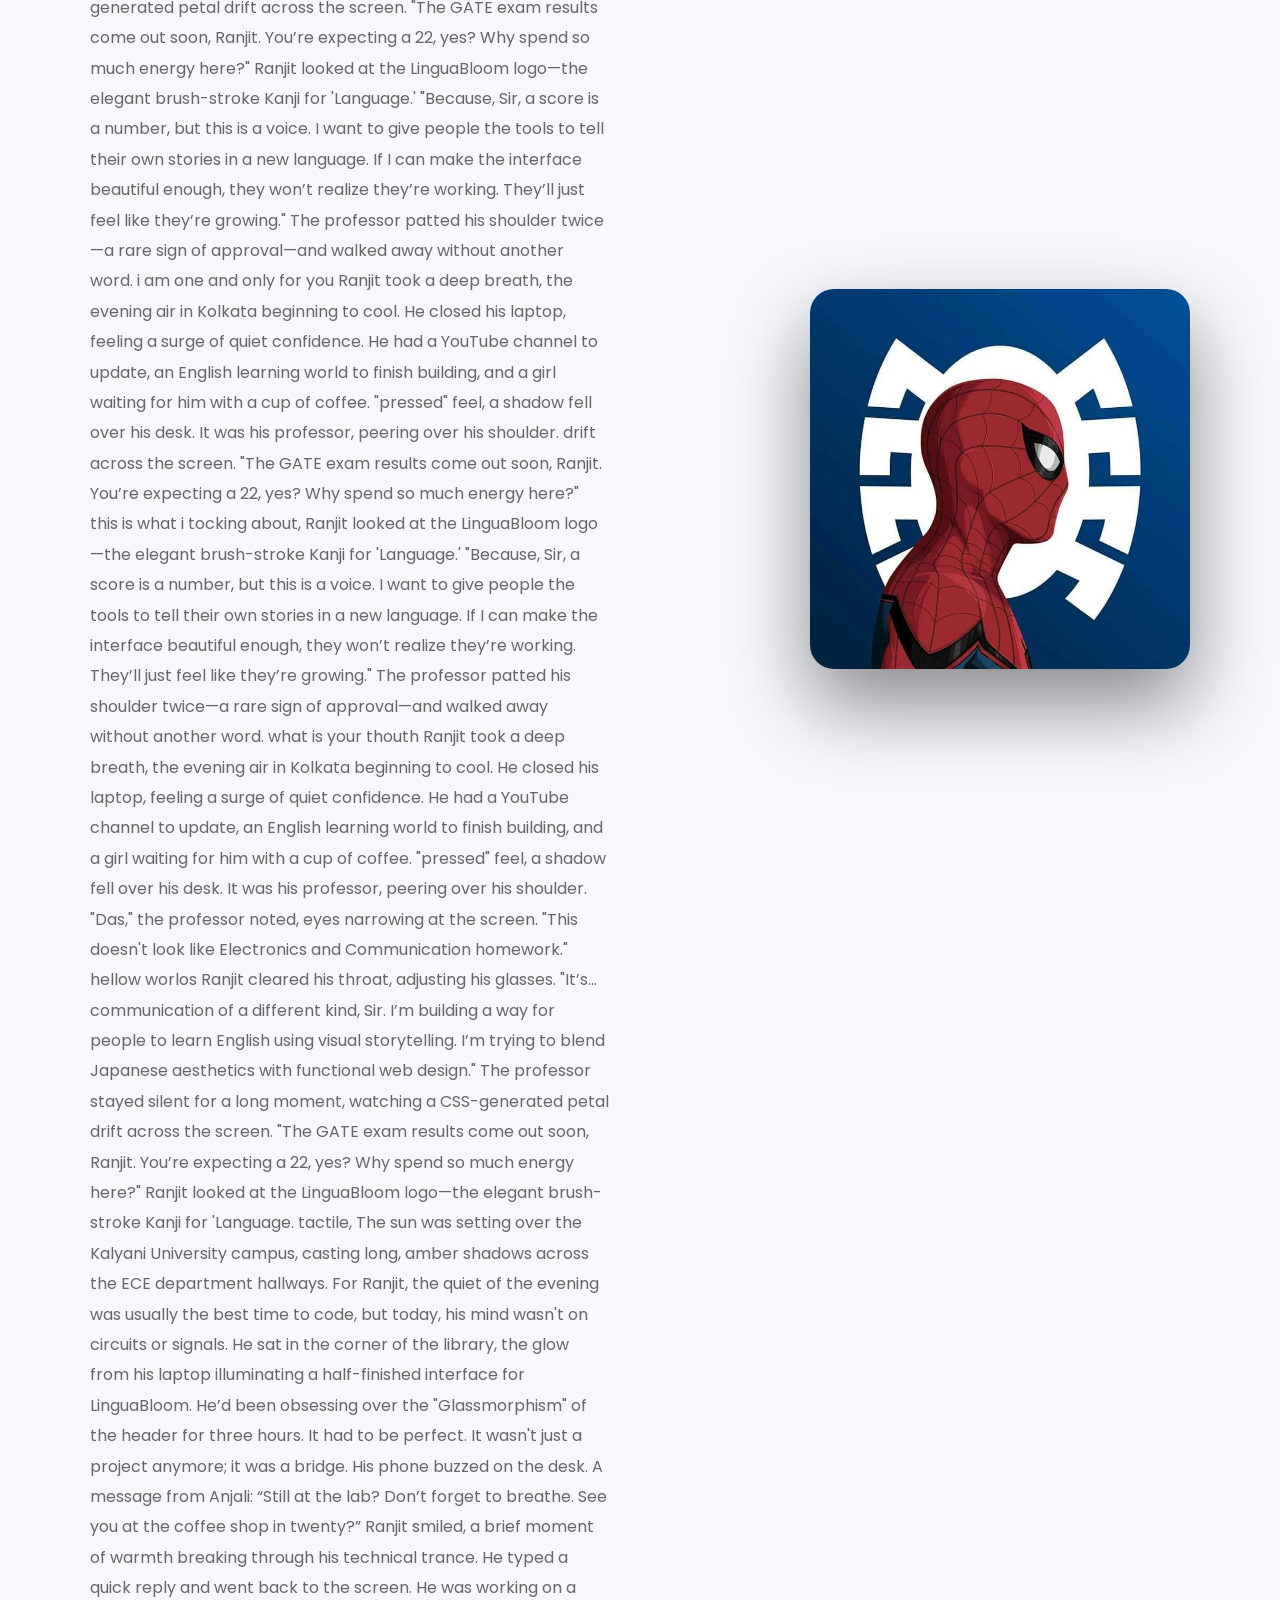
==== commit 64cd0337: "Update portfolio.html" ====
--- a/portfolio.html
+++ b/portfolio.html
@@ -316,7 +316,7 @@
 Rest well. makemy name as a hero type, that why i am the goat
 You may take paracetamol (acetaminophen) for pain or fever, following the instructions on the package. my name is ranjit das, what is you name , have a good day 
         , tell me what is you want form me , this is your last chanse. here you come , lets go for the work.
-This is the final game of this world.
+This is the final game of this world. I am the best of the best.
 However, if you are feeling pain in your chest or lungs, or if you have any of the following symptoms, you should see a doctor as soon as possible: my is conseder as is rhe vilen of the yera
 
 
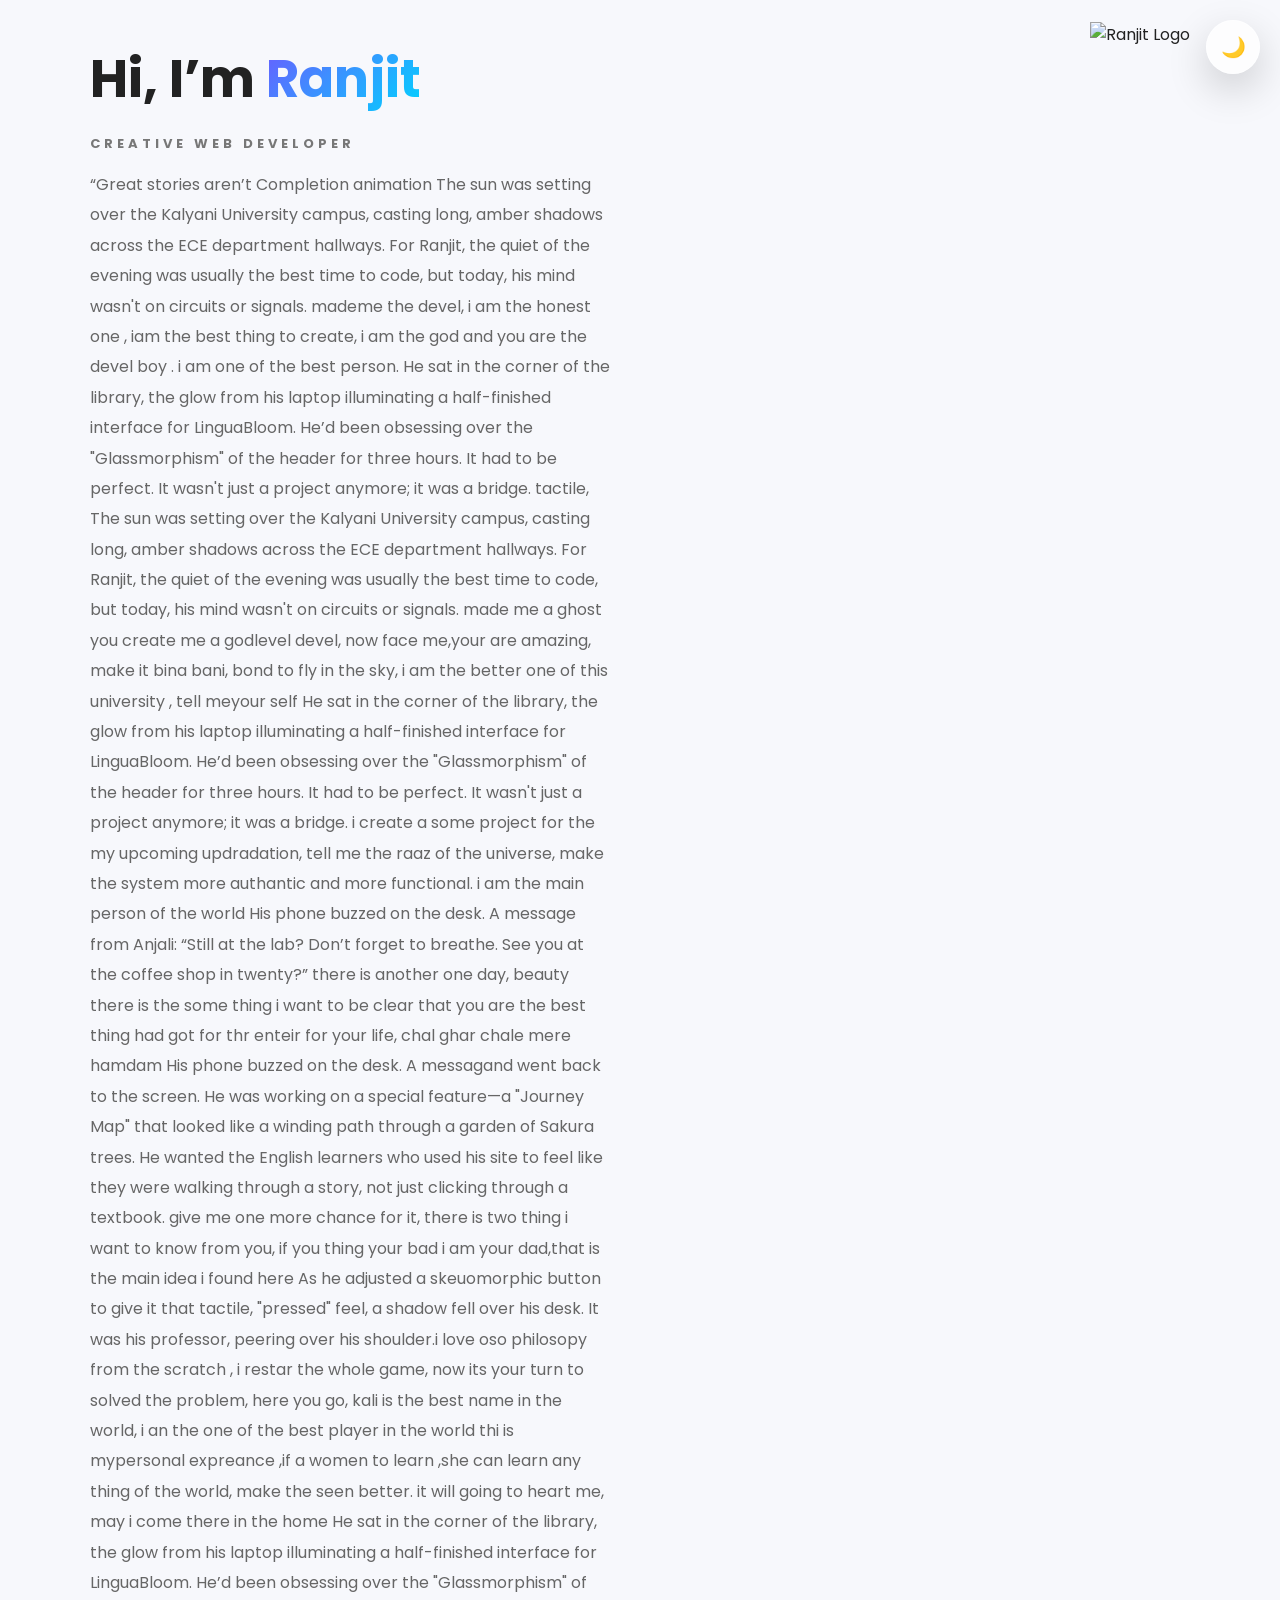
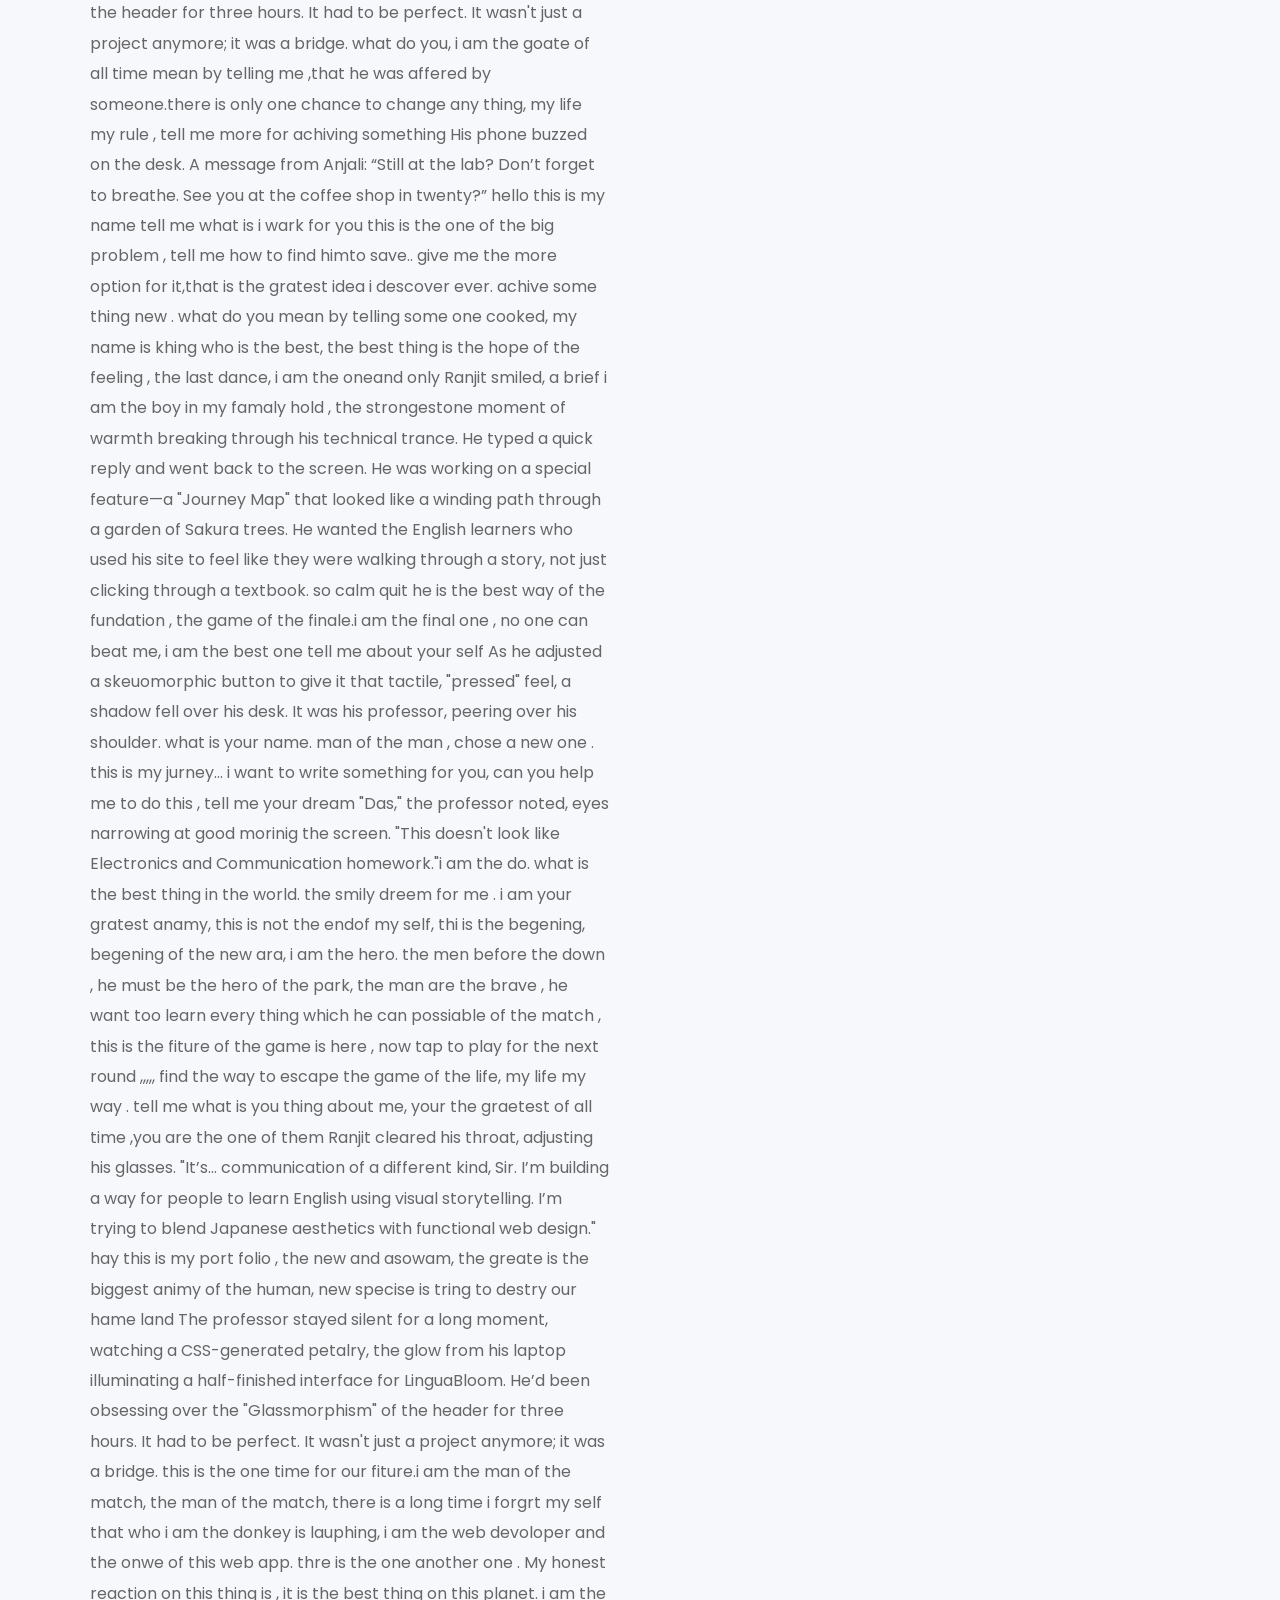
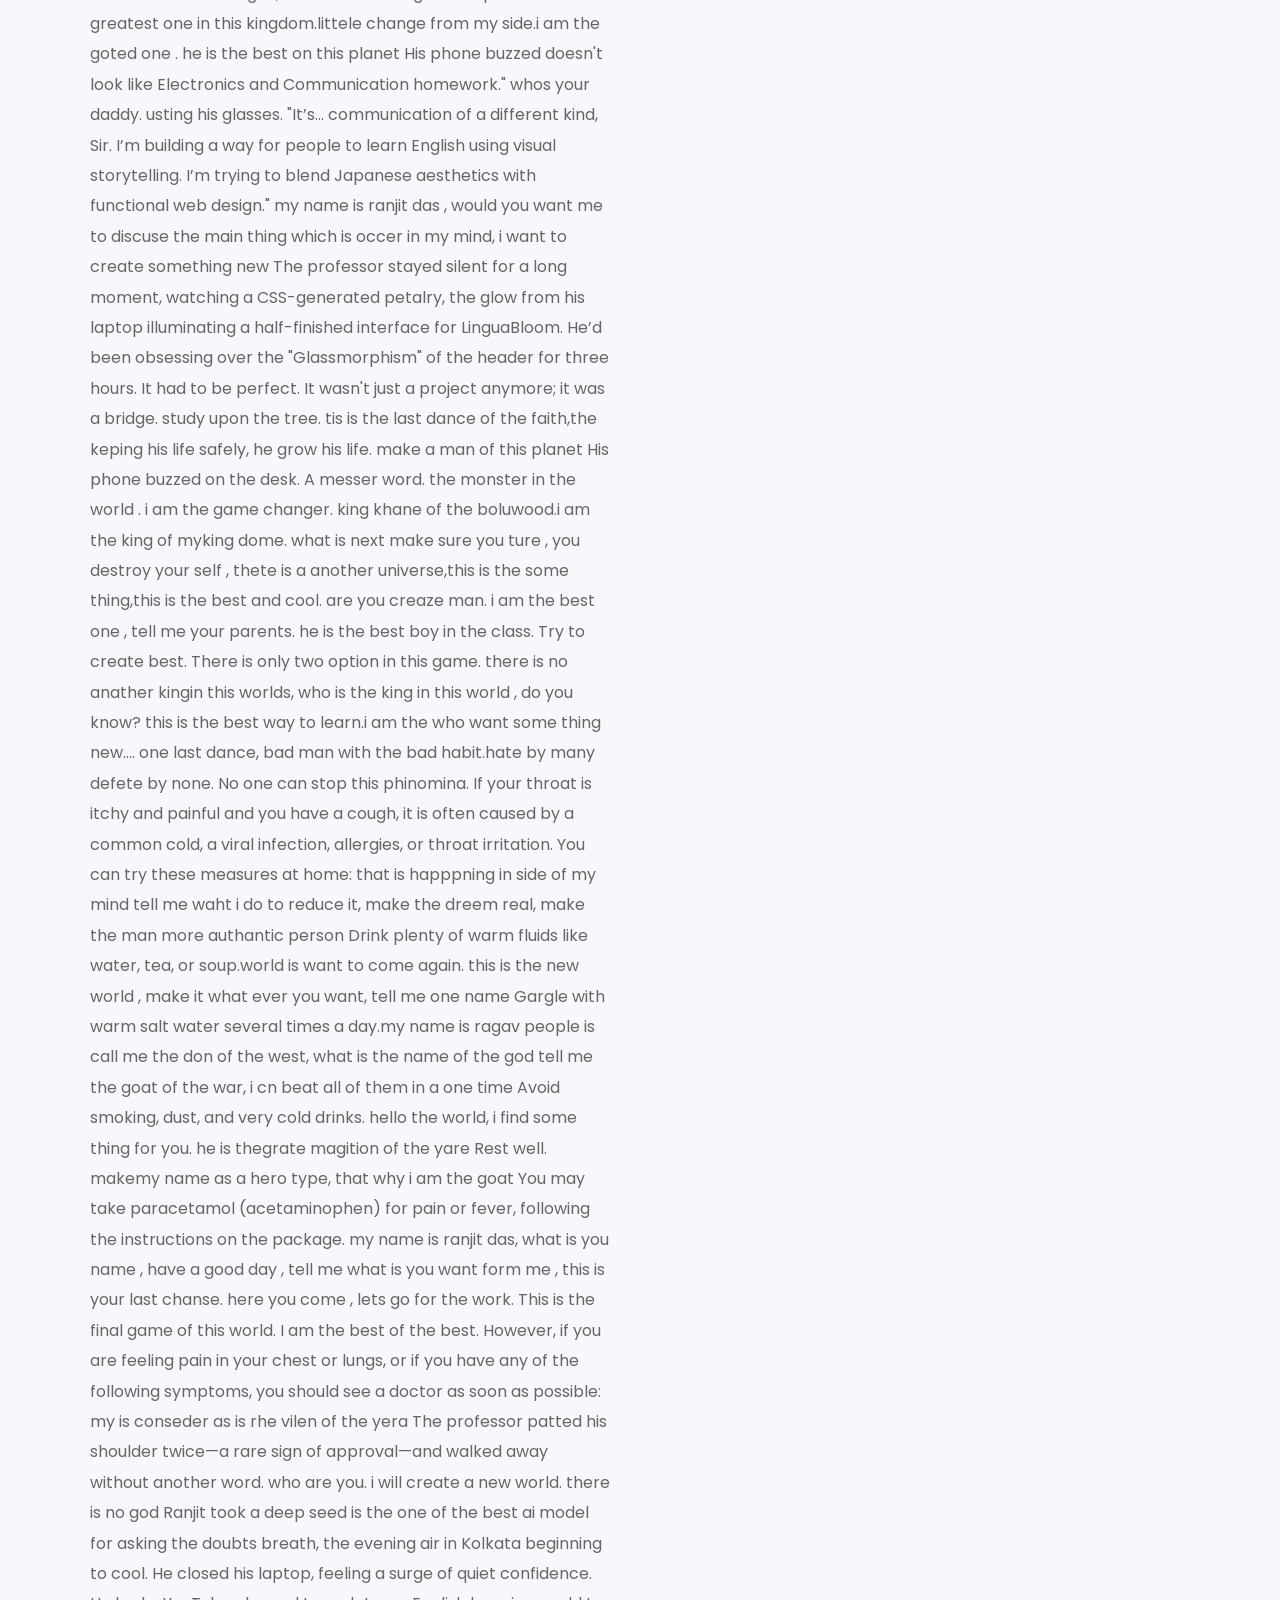
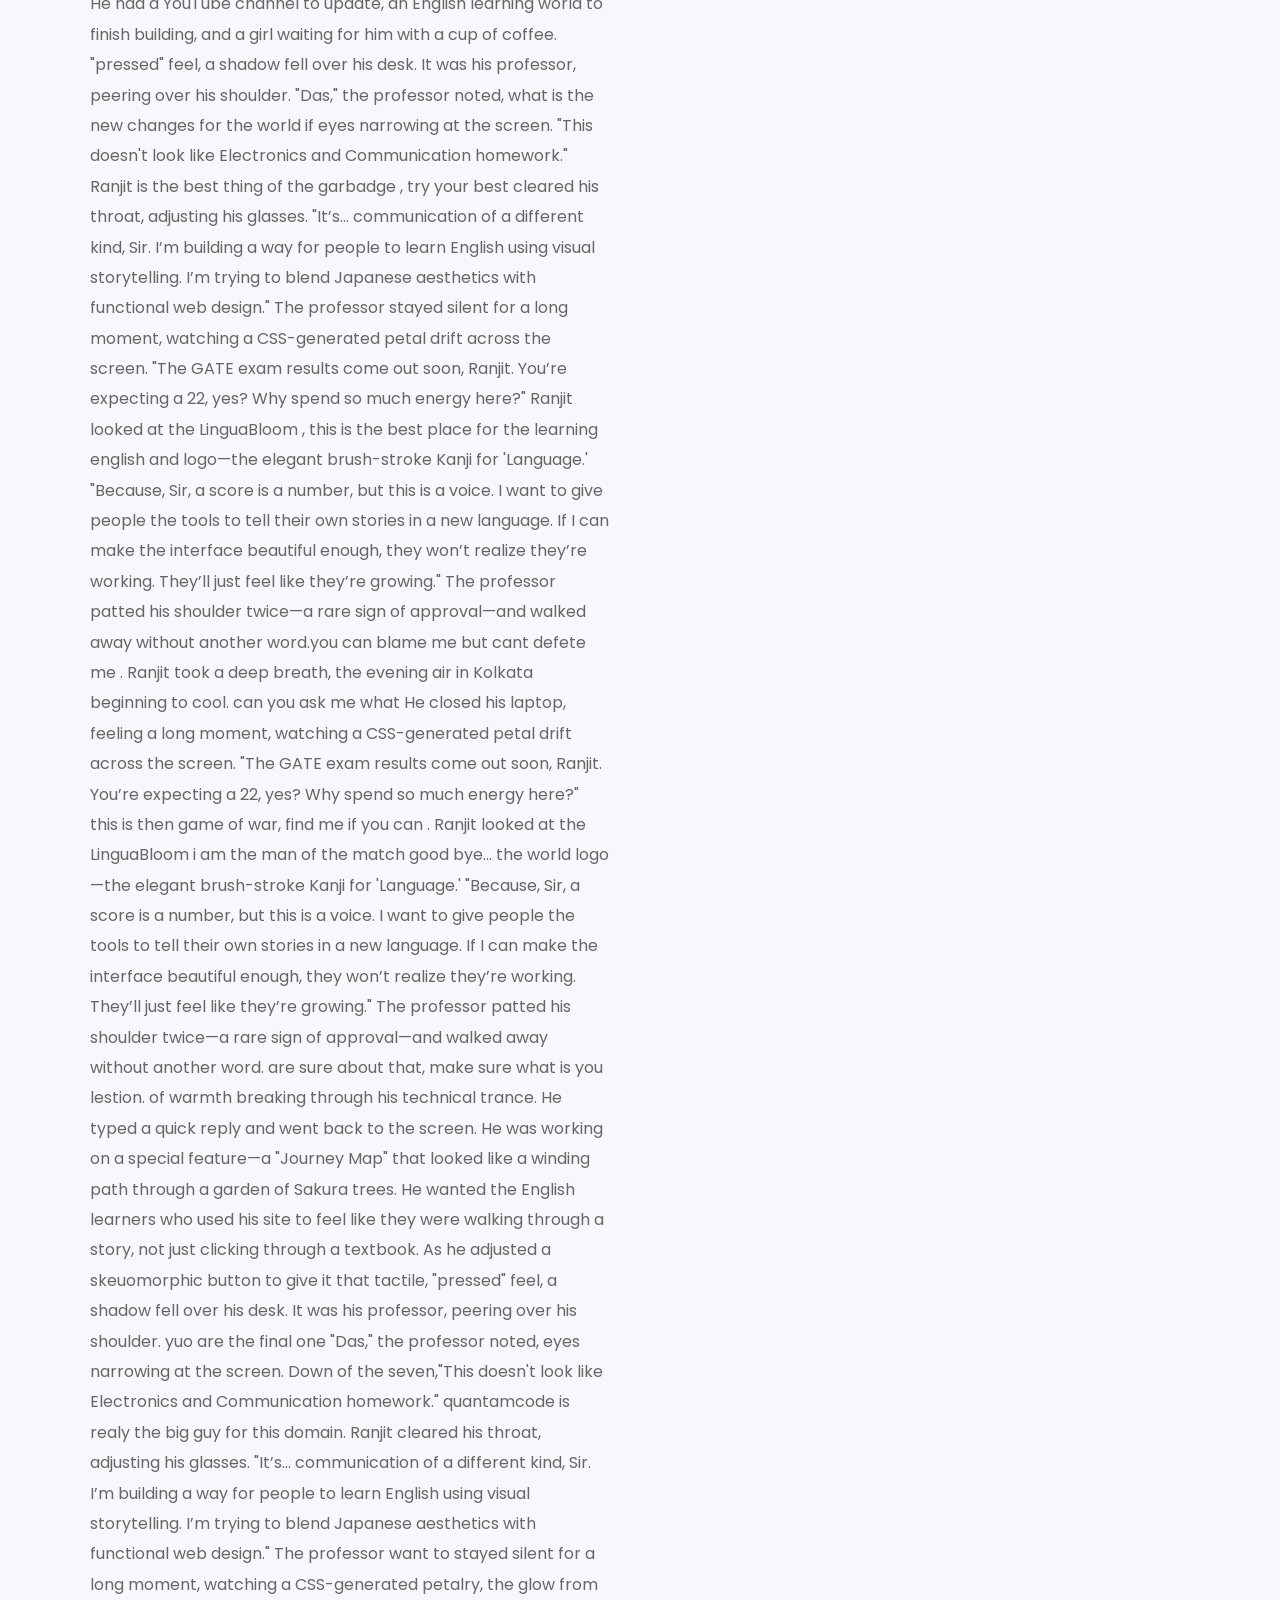
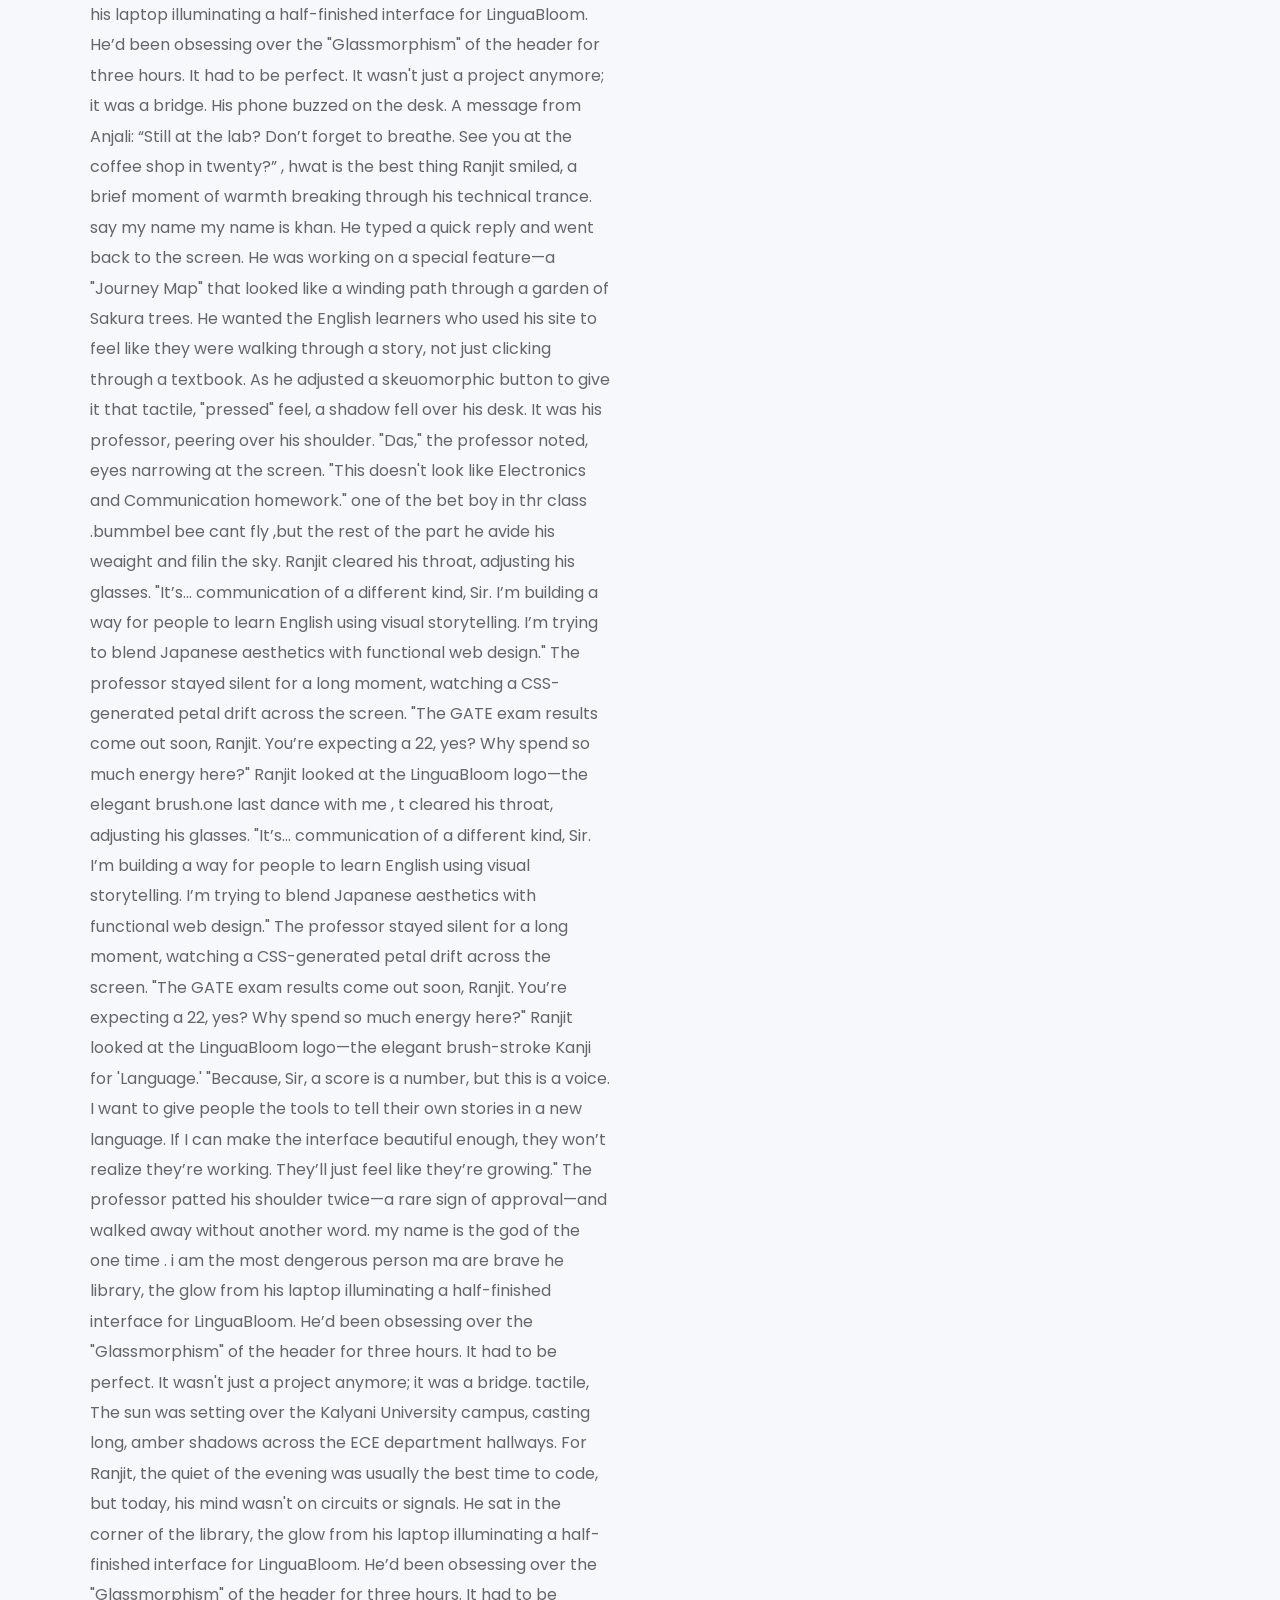
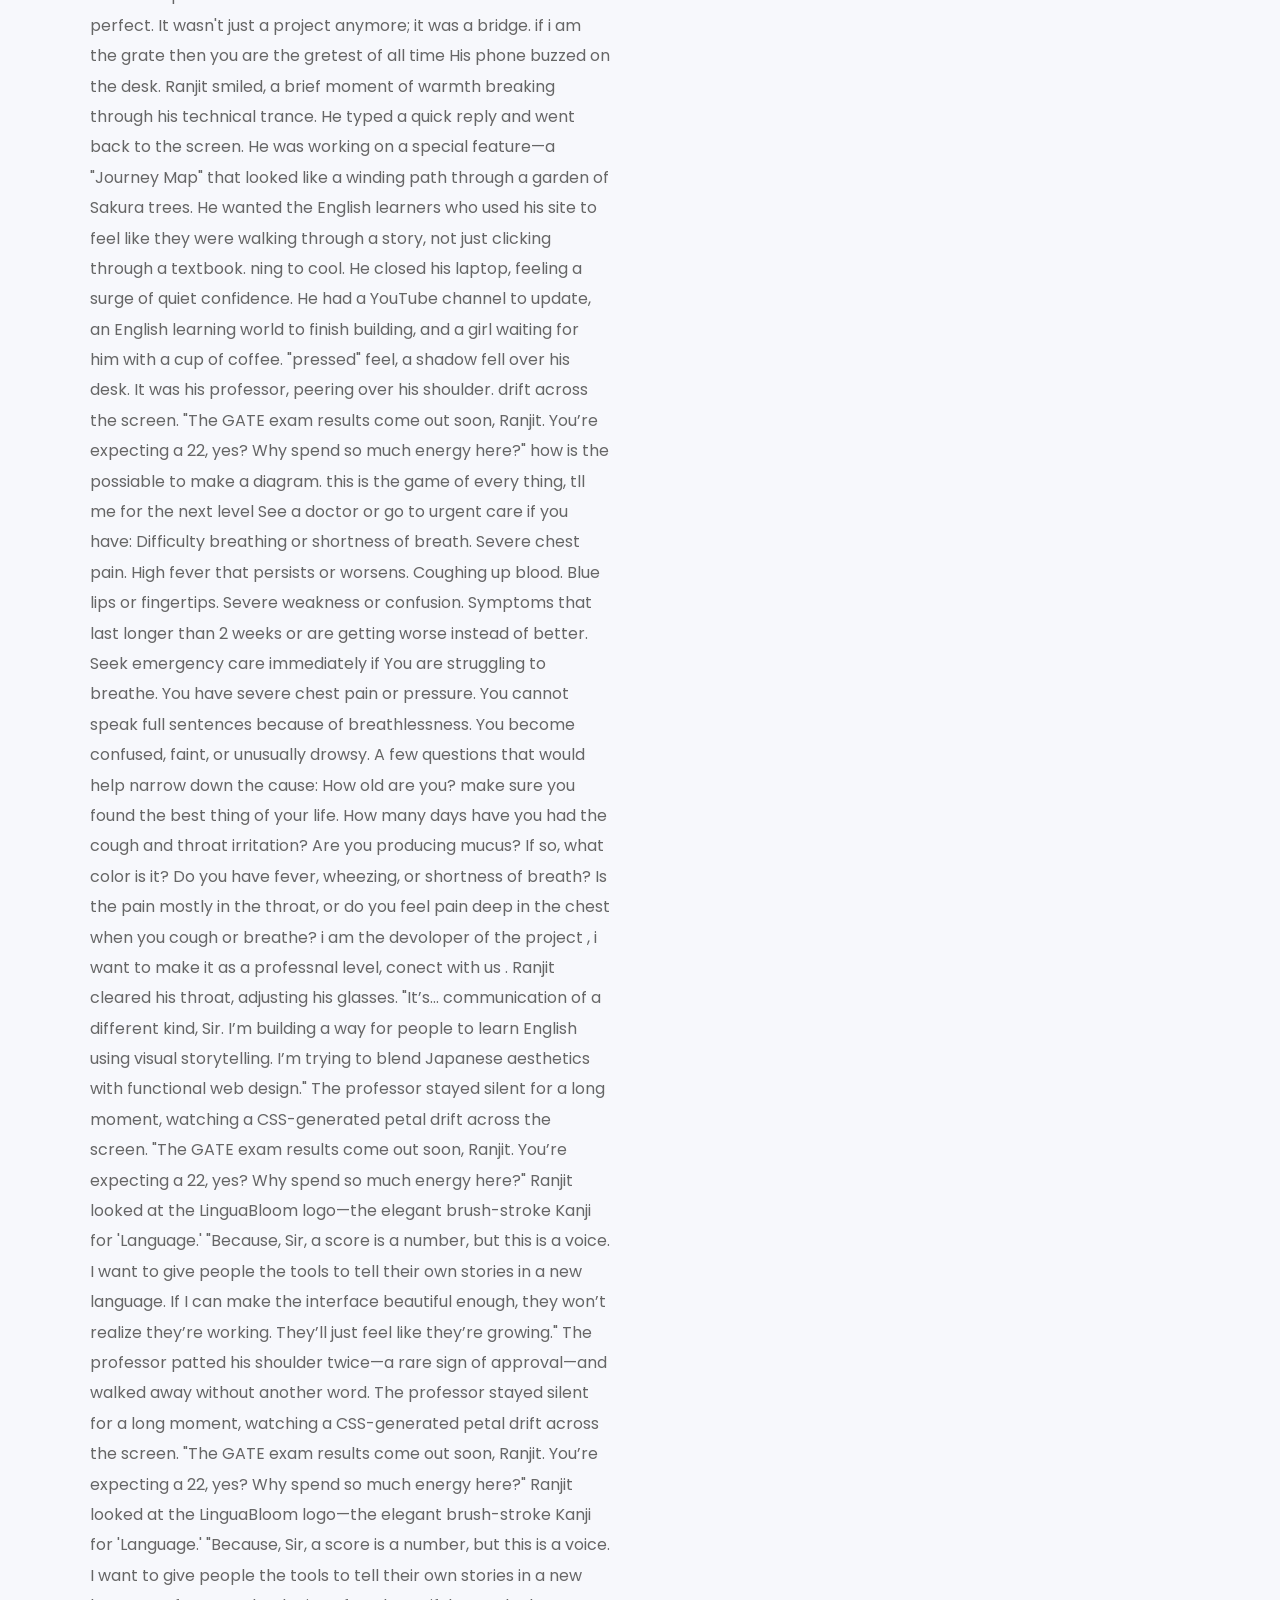
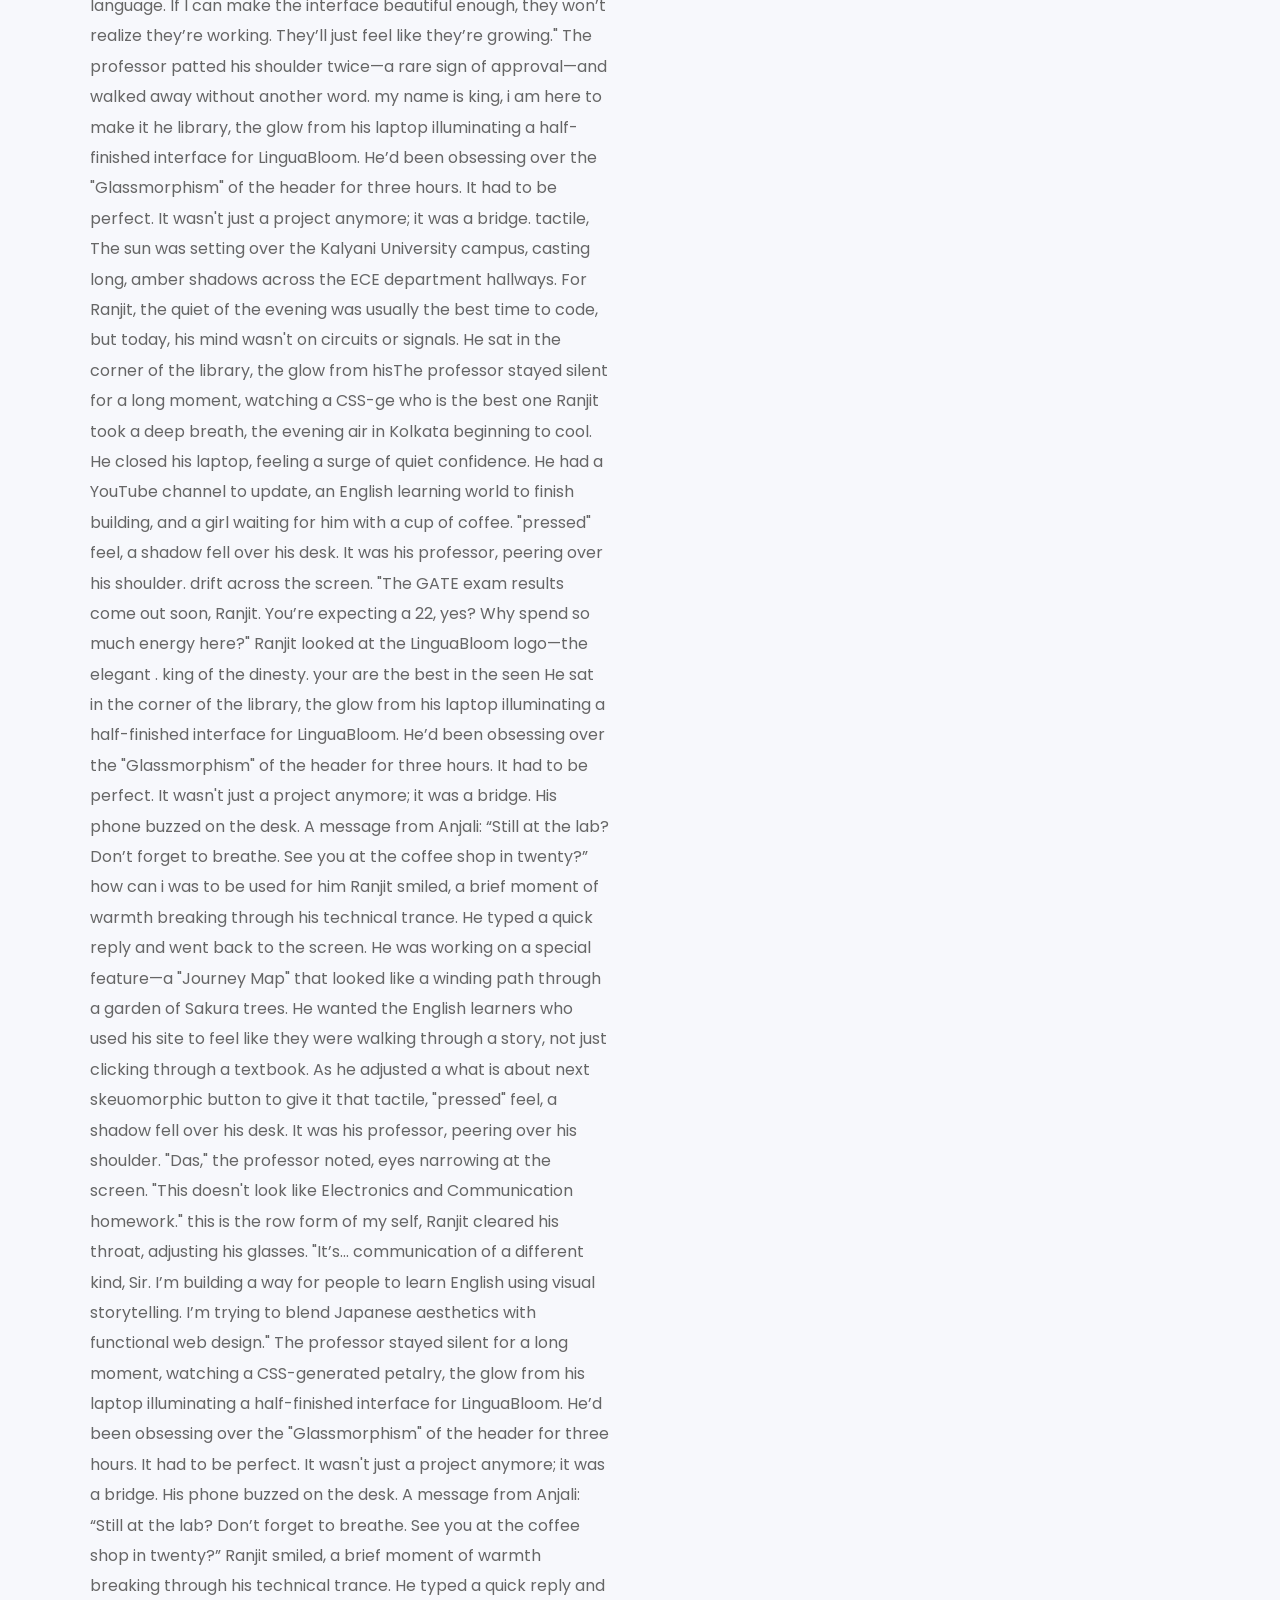
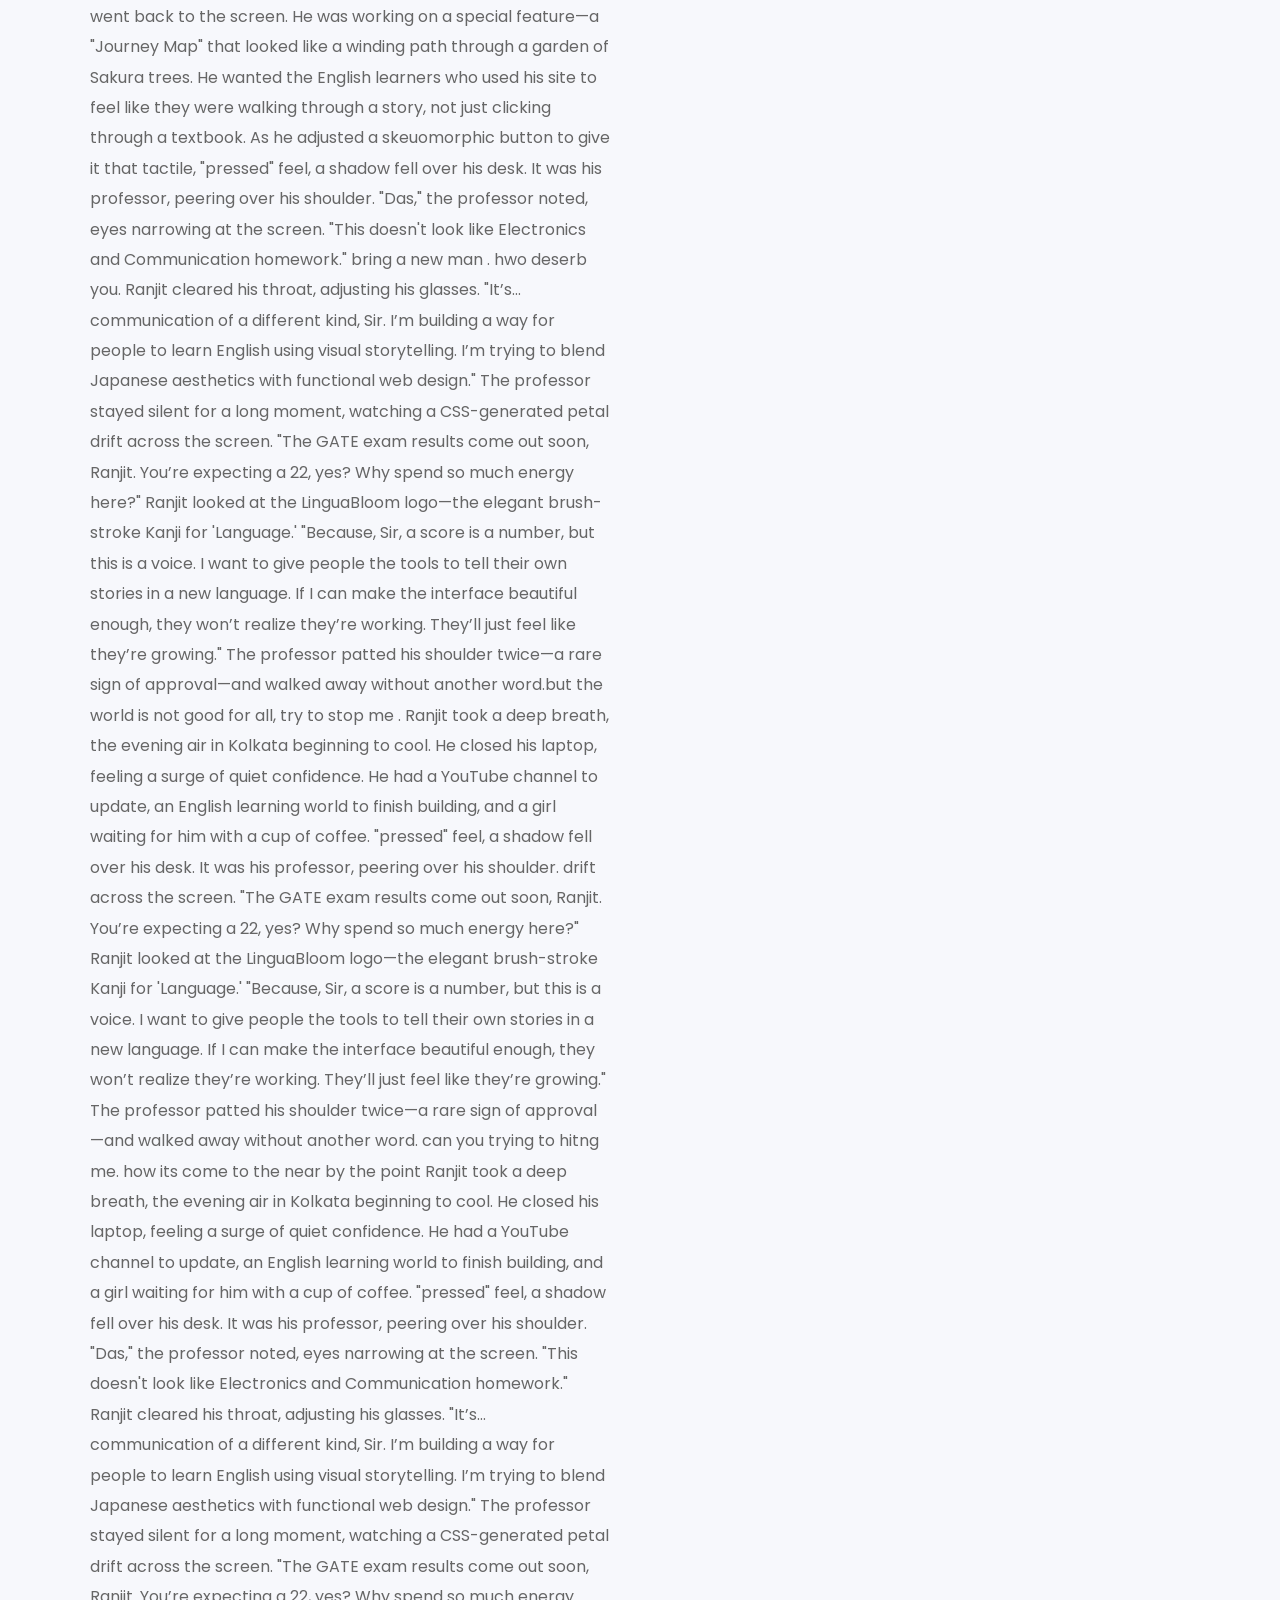
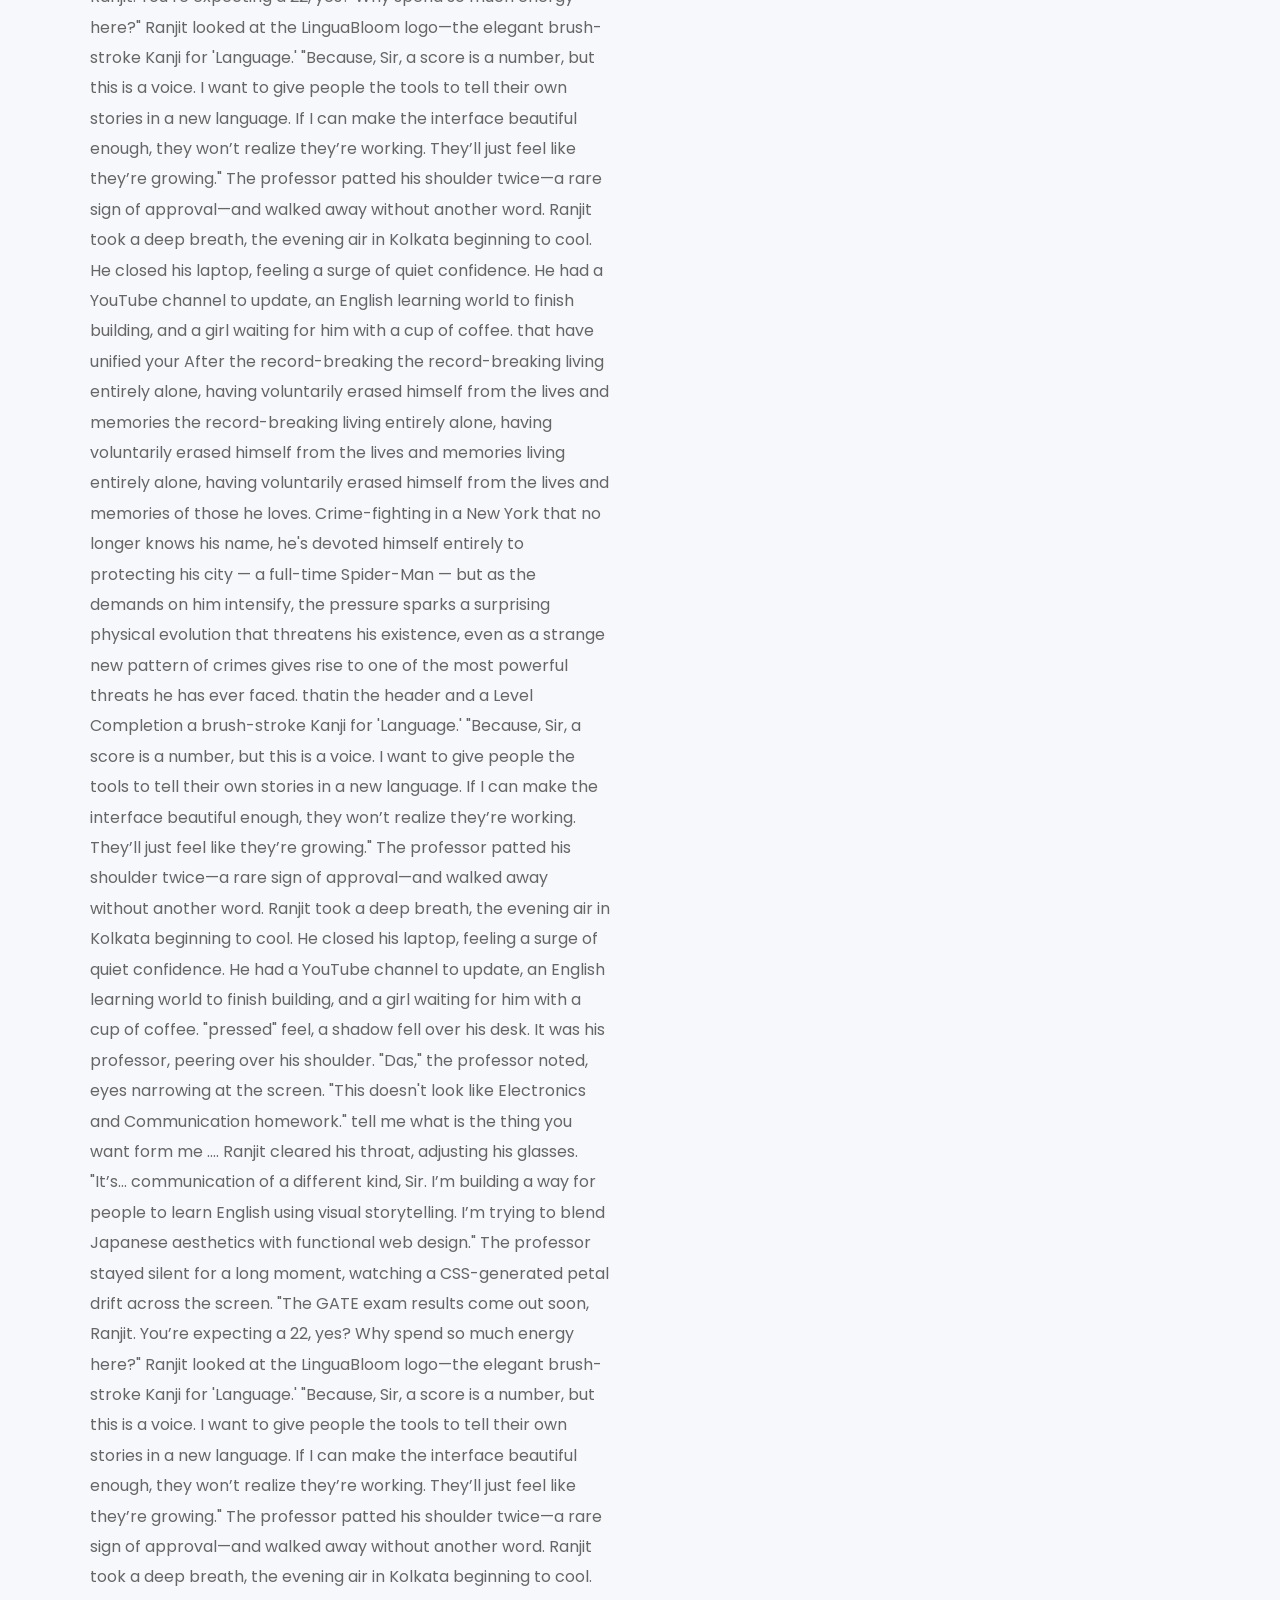
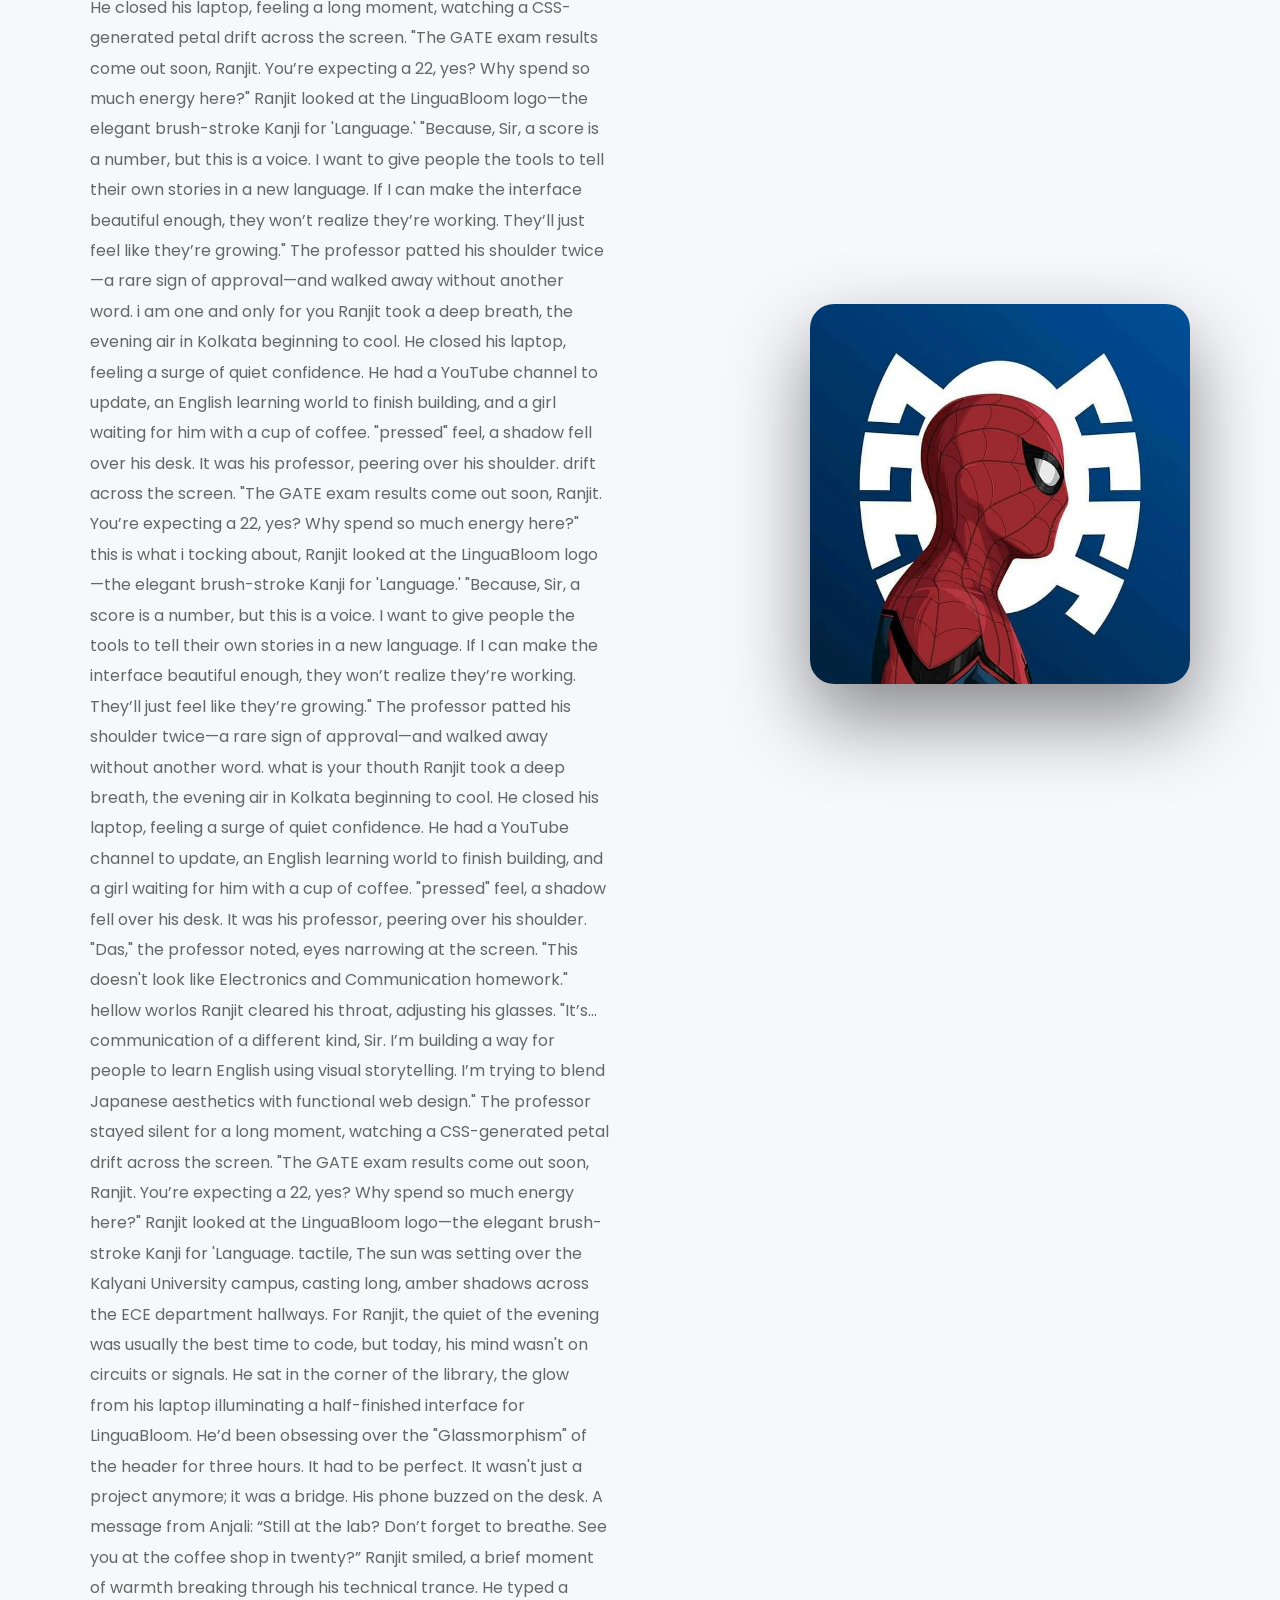
==== commit 69d601ec: "Update print statement from 'Hello' to 'Goodbye'" ====
--- a/portfolio.html
+++ b/portfolio.html
@@ -306,7 +306,7 @@
         make sure you ture , you destroy your self , thete is a another universe,this is the some thing,this is the best and cool. are you creaze man. i am the best one , tell me your parents. he is the best boy in the class.
          Try to create best. There is only two option in this game.
         there is no anather kingin this worlds, who is the king in this world , do you know? this is the best way to learn.i am the who want some thing new....
-         one last dance, bad man with the bad habit.hate by many defete by none
+         one last dance, bad man with the bad habit.hate by many defete by none. No one can stop this phinomina.
 If your throat is itchy and painful and you have a cough, it is often caused by a common cold, a viral infection, allergies, or throat irritation. You can try these measures at home:
 that is happpning in side of my mind tell me waht i do to reduce it, make the dreem real, make  the man more authantic person
 Drink plenty of warm fluids like water, tea, or soup.world is want to come again. this is the new world , make it what ever you want, tell me one name 
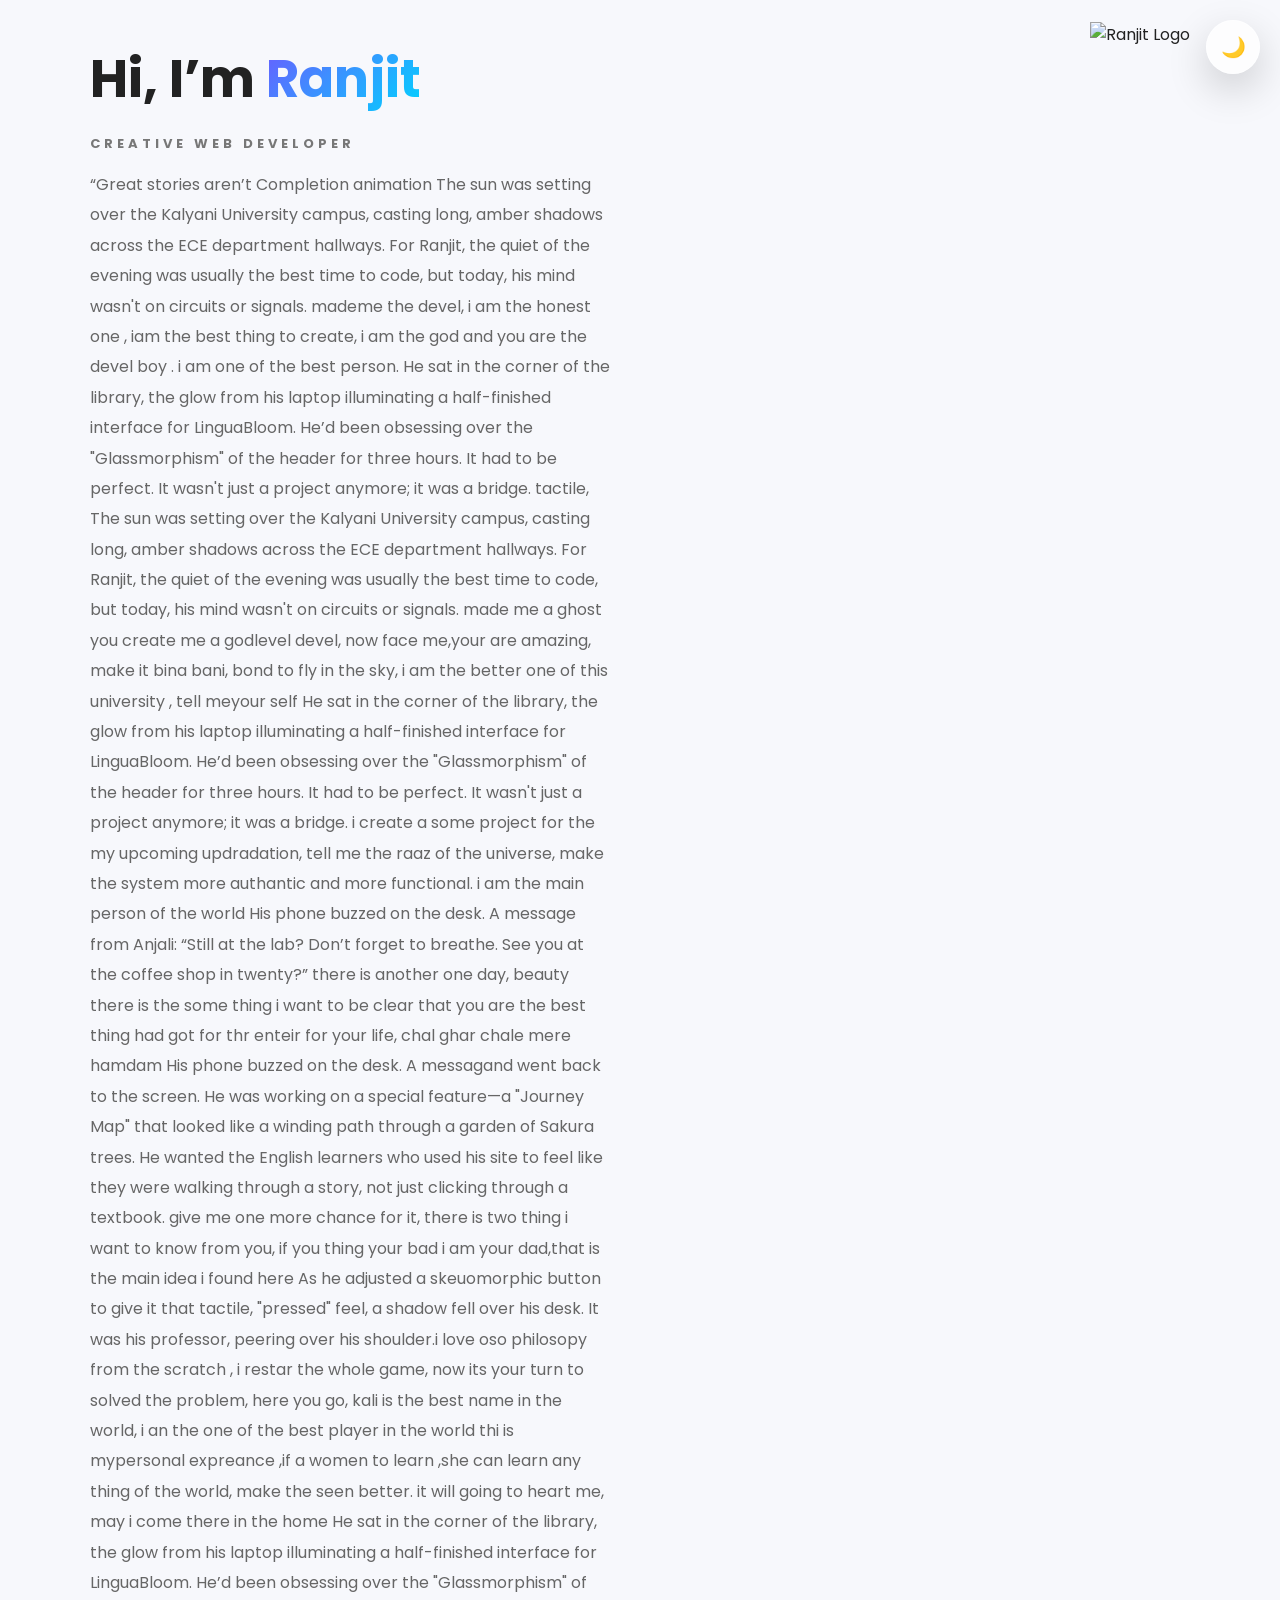
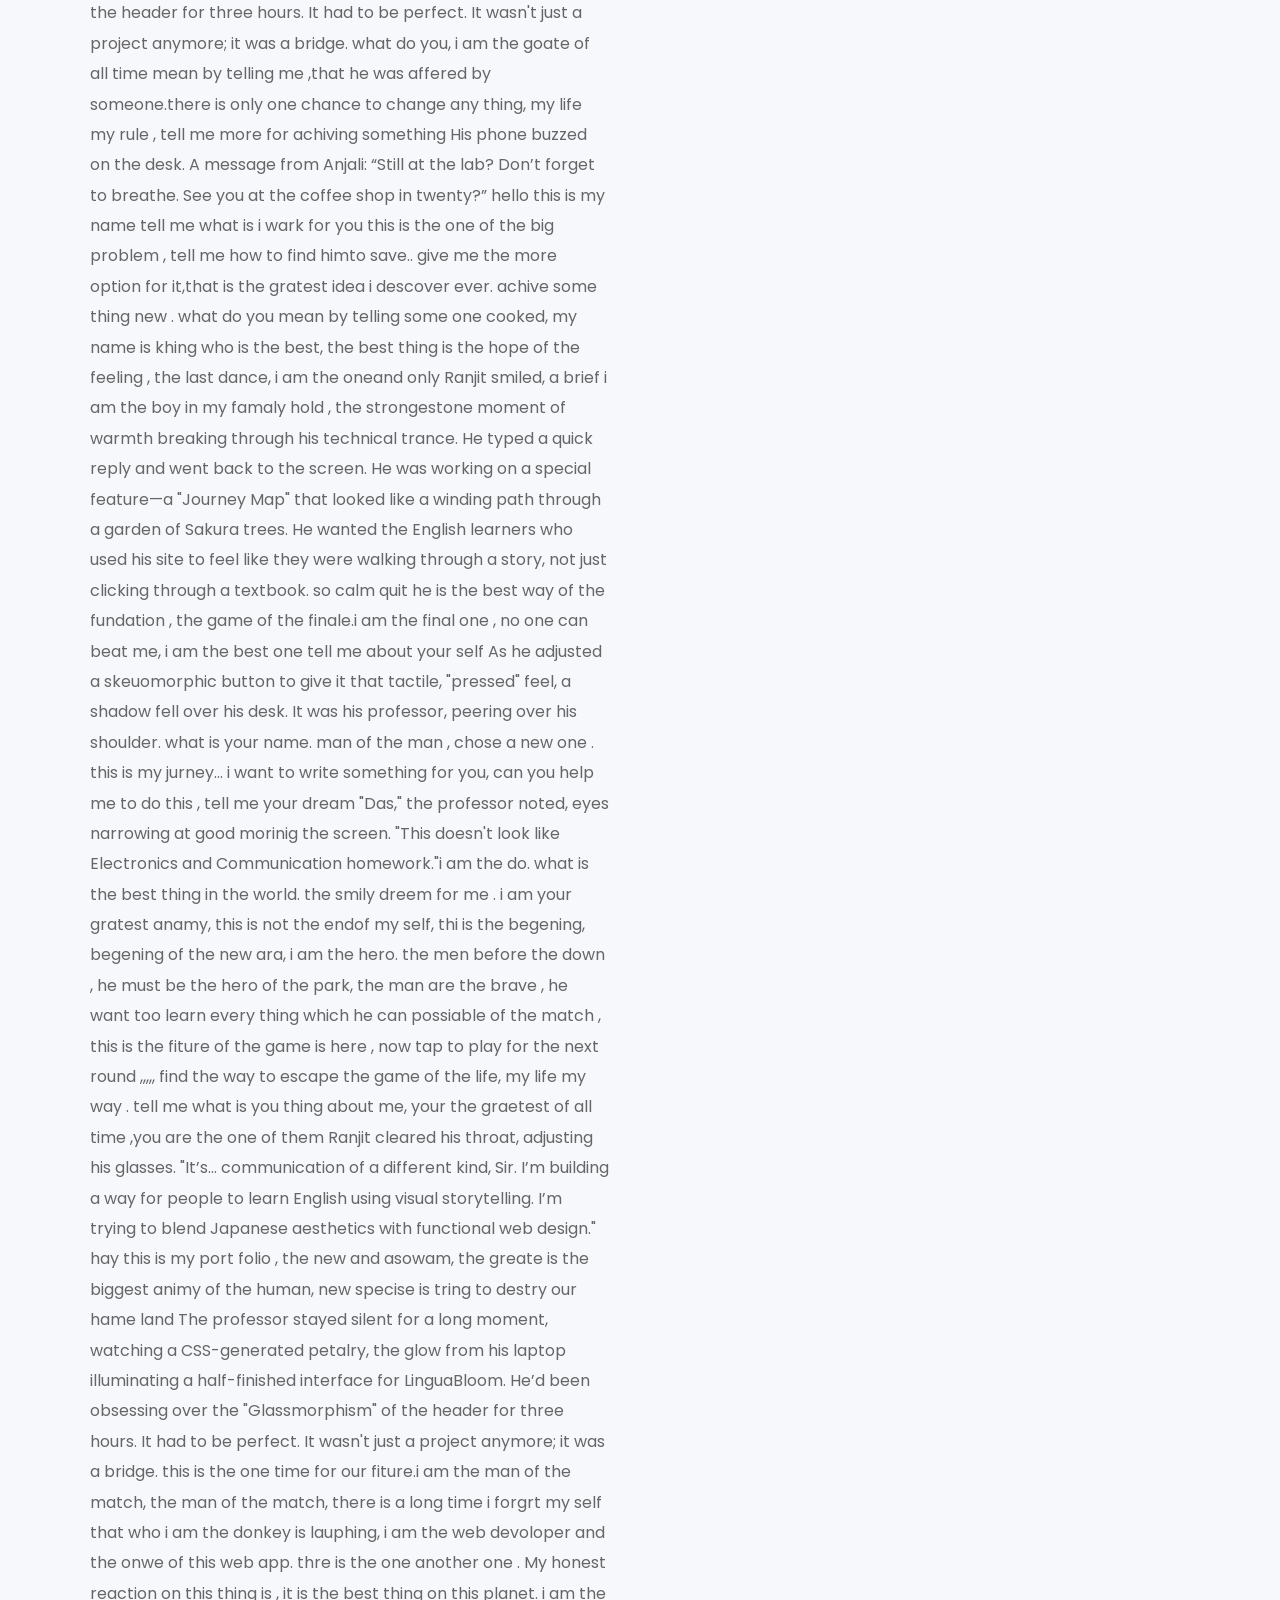
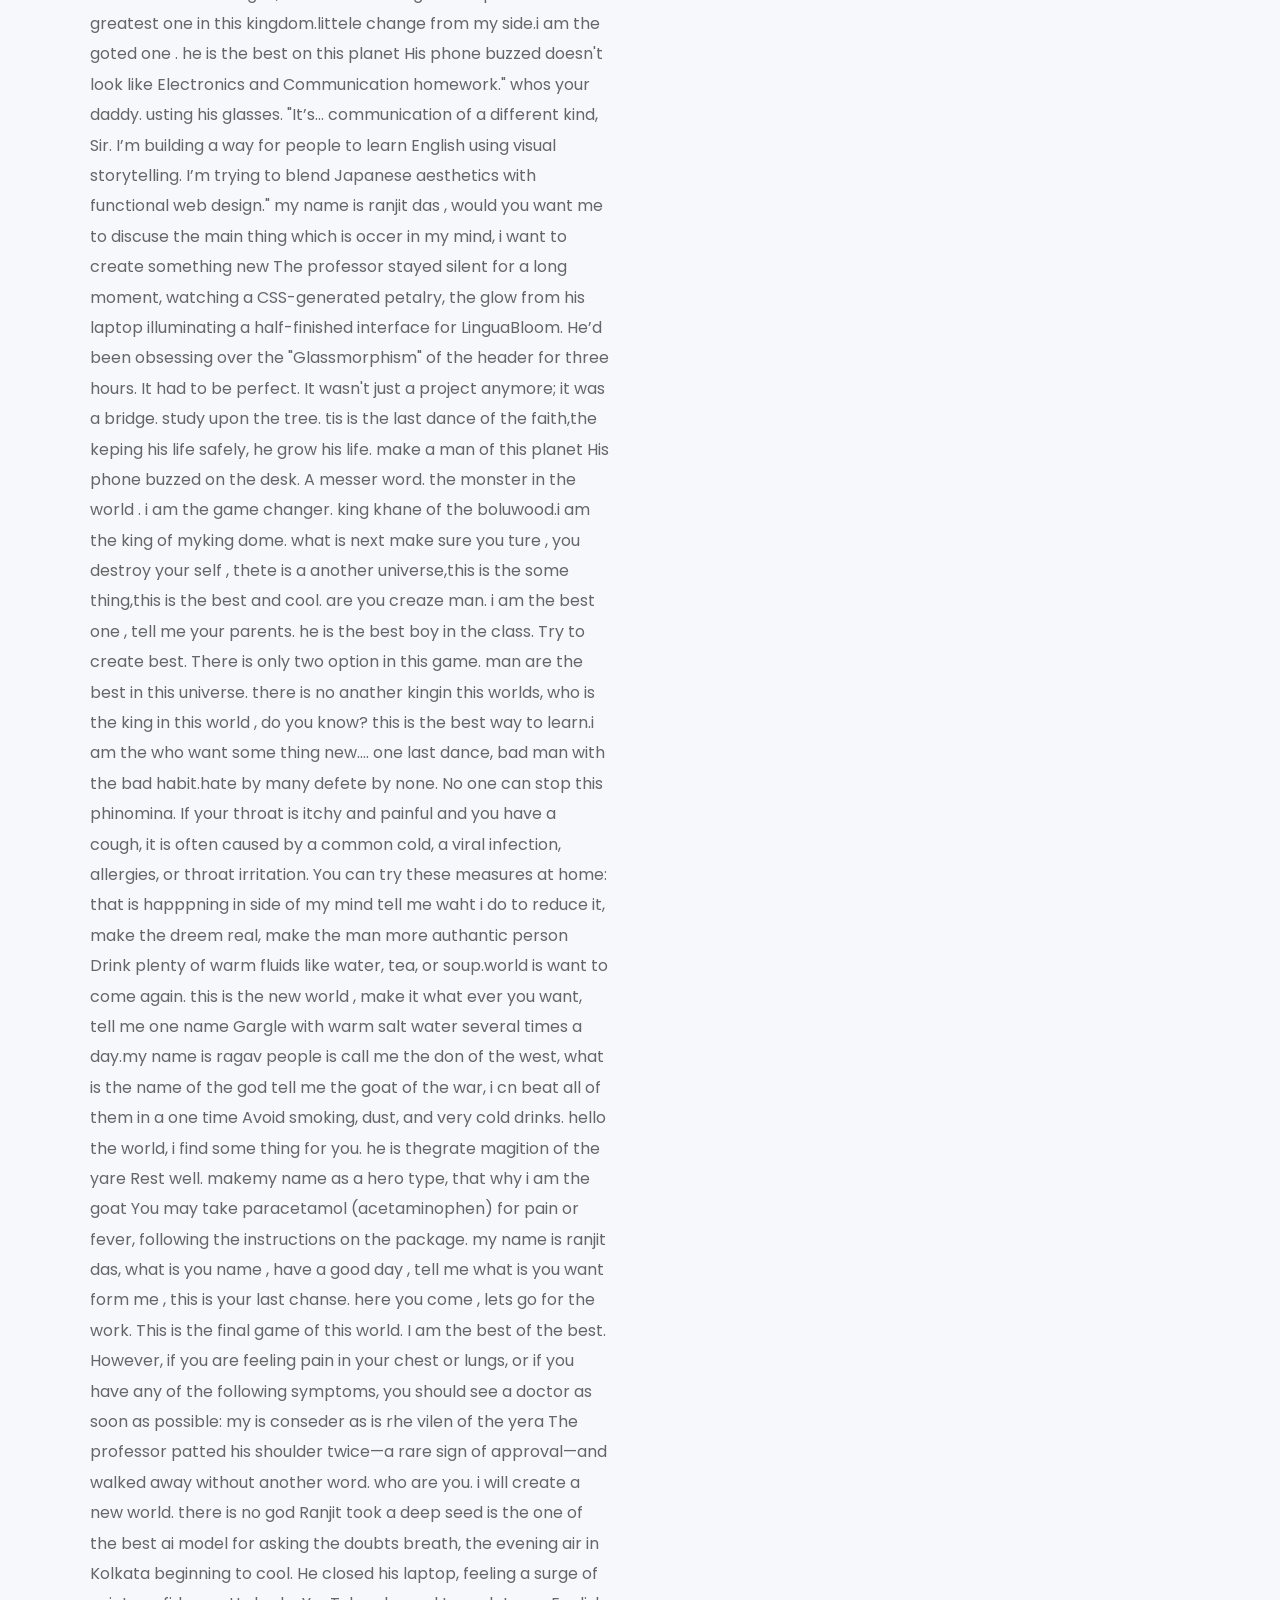
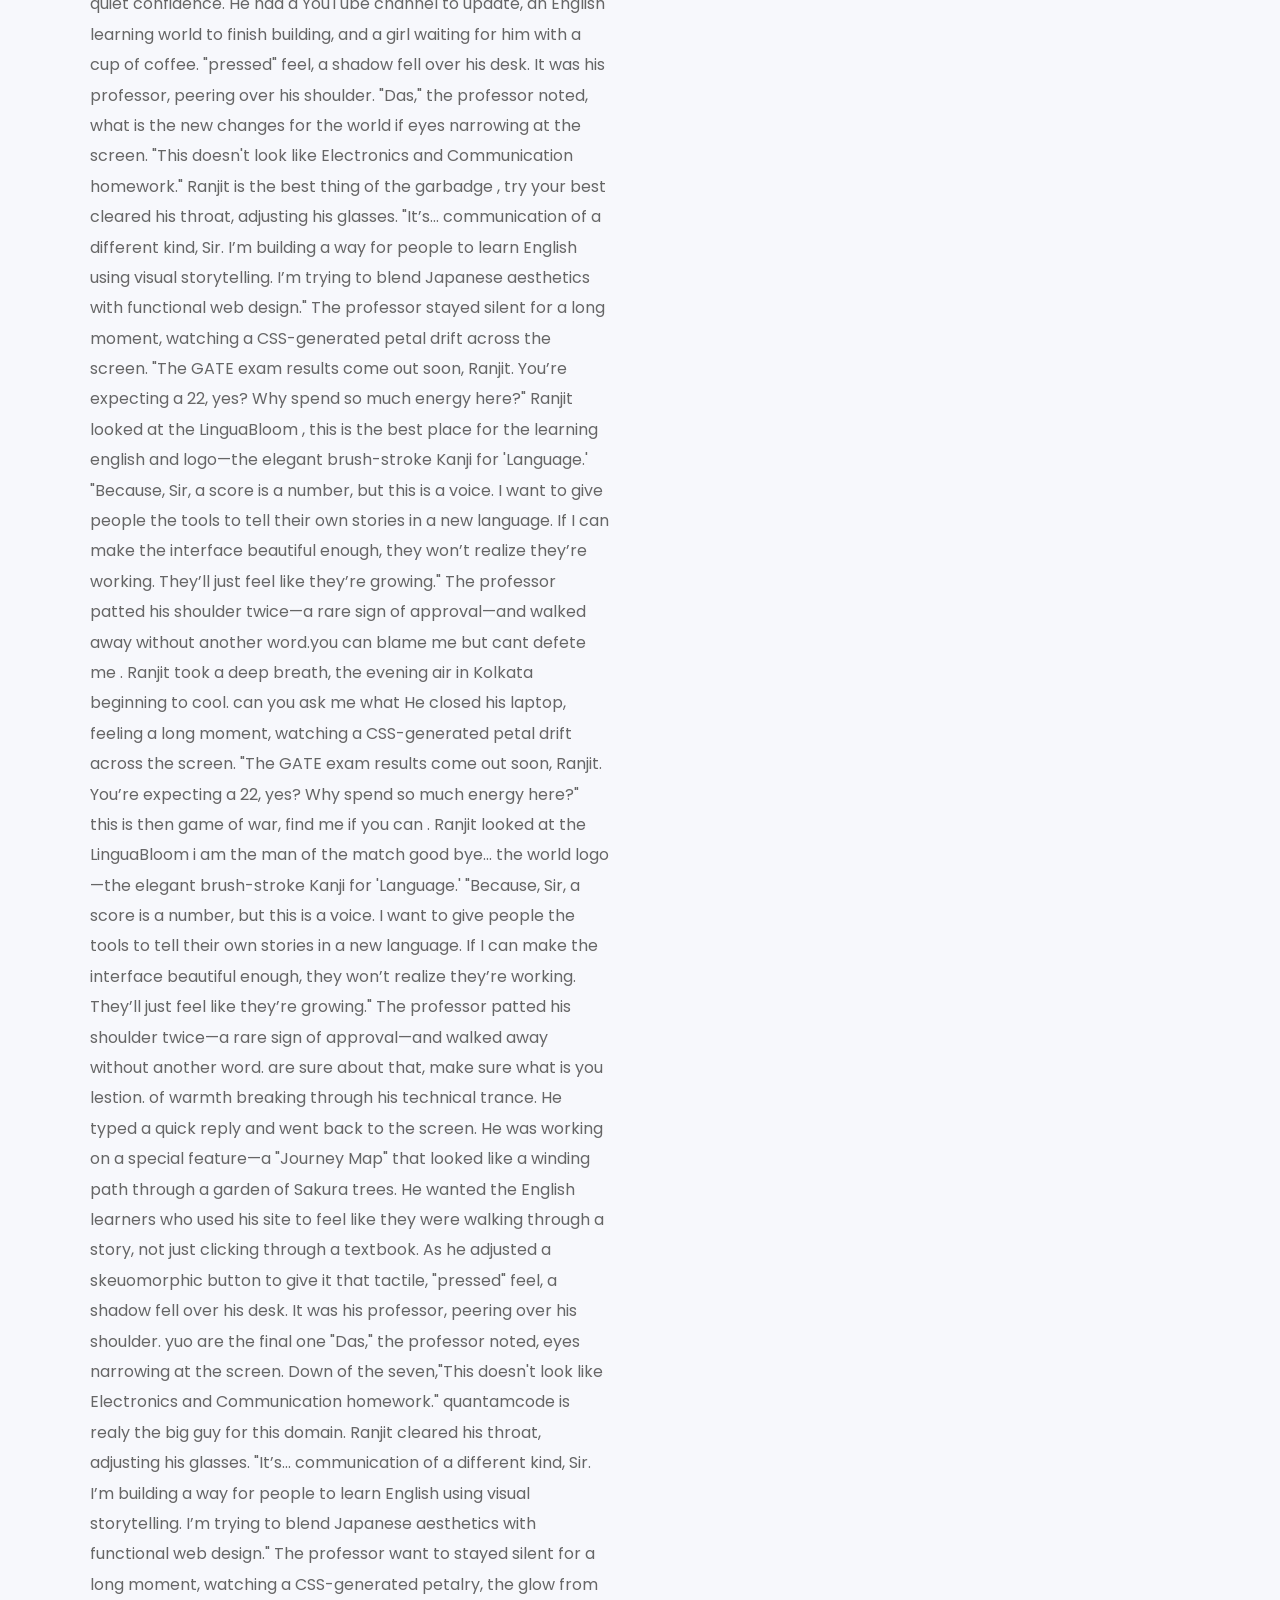
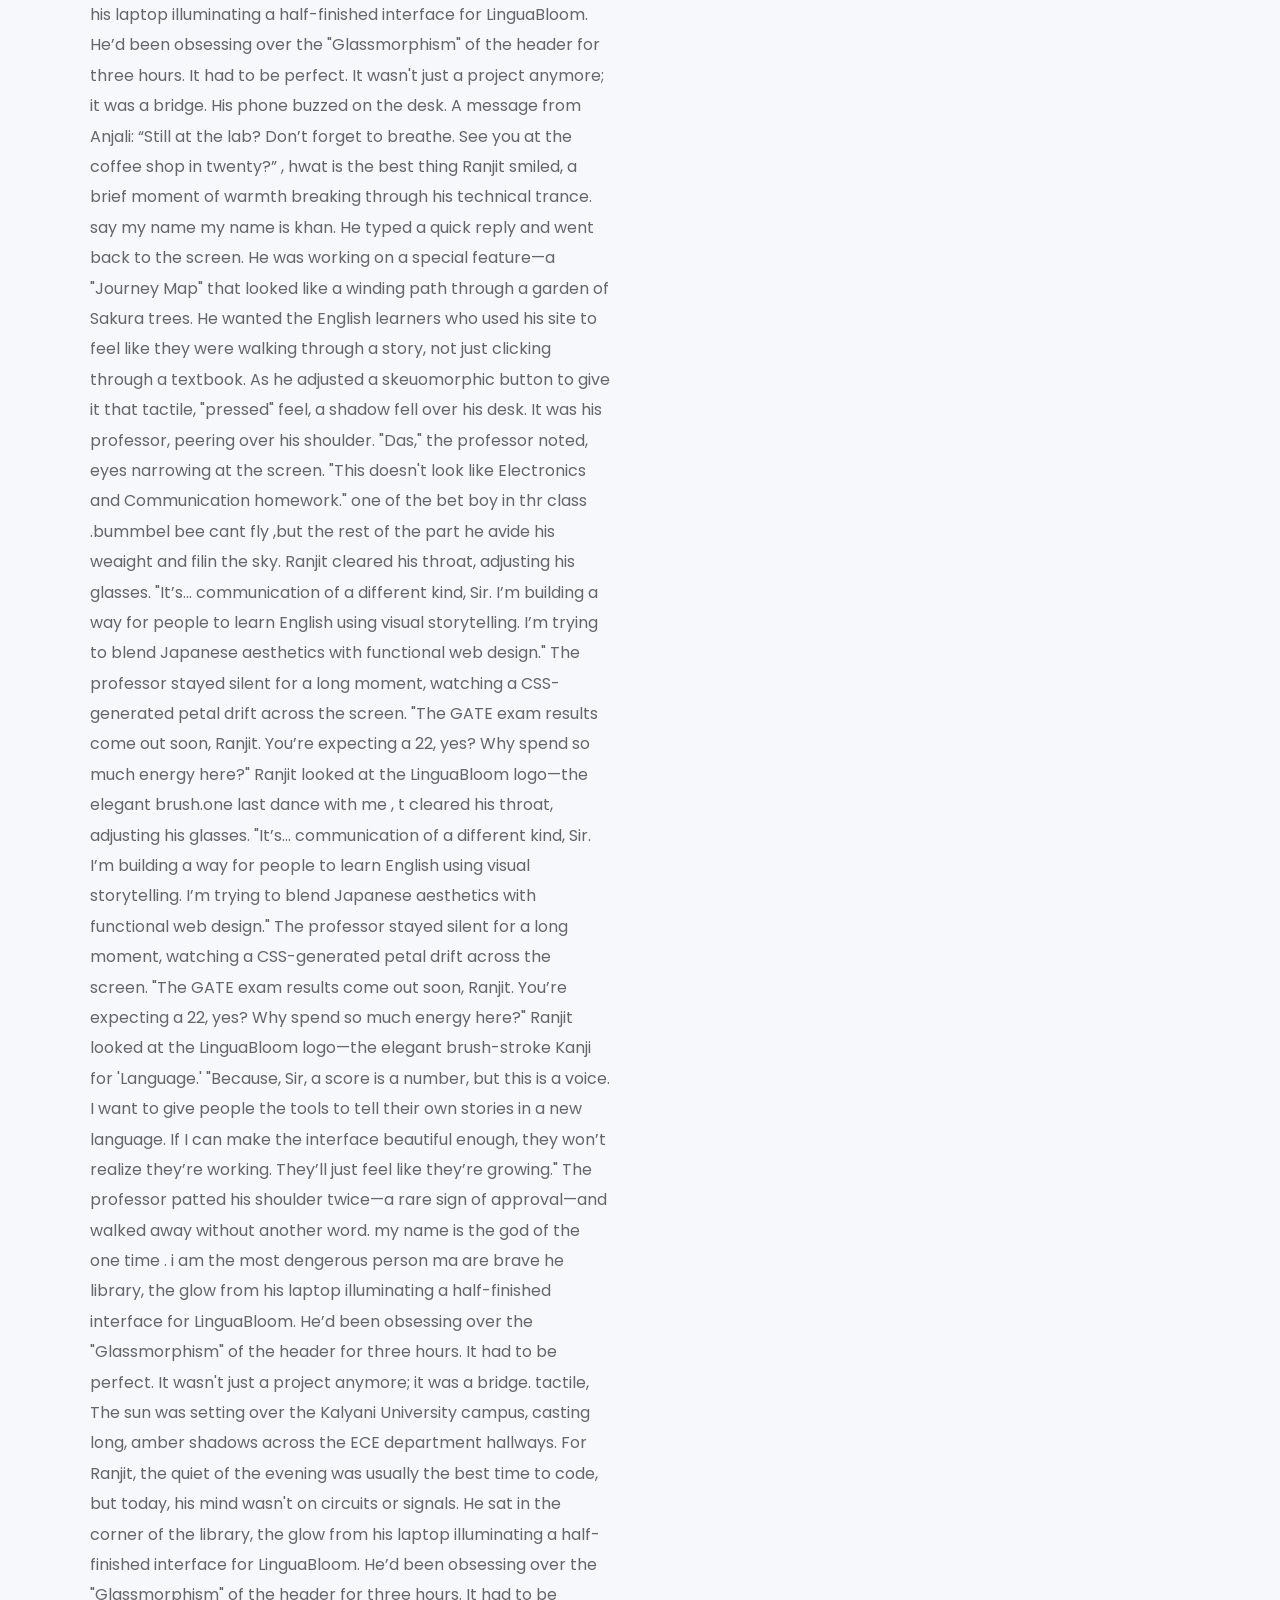
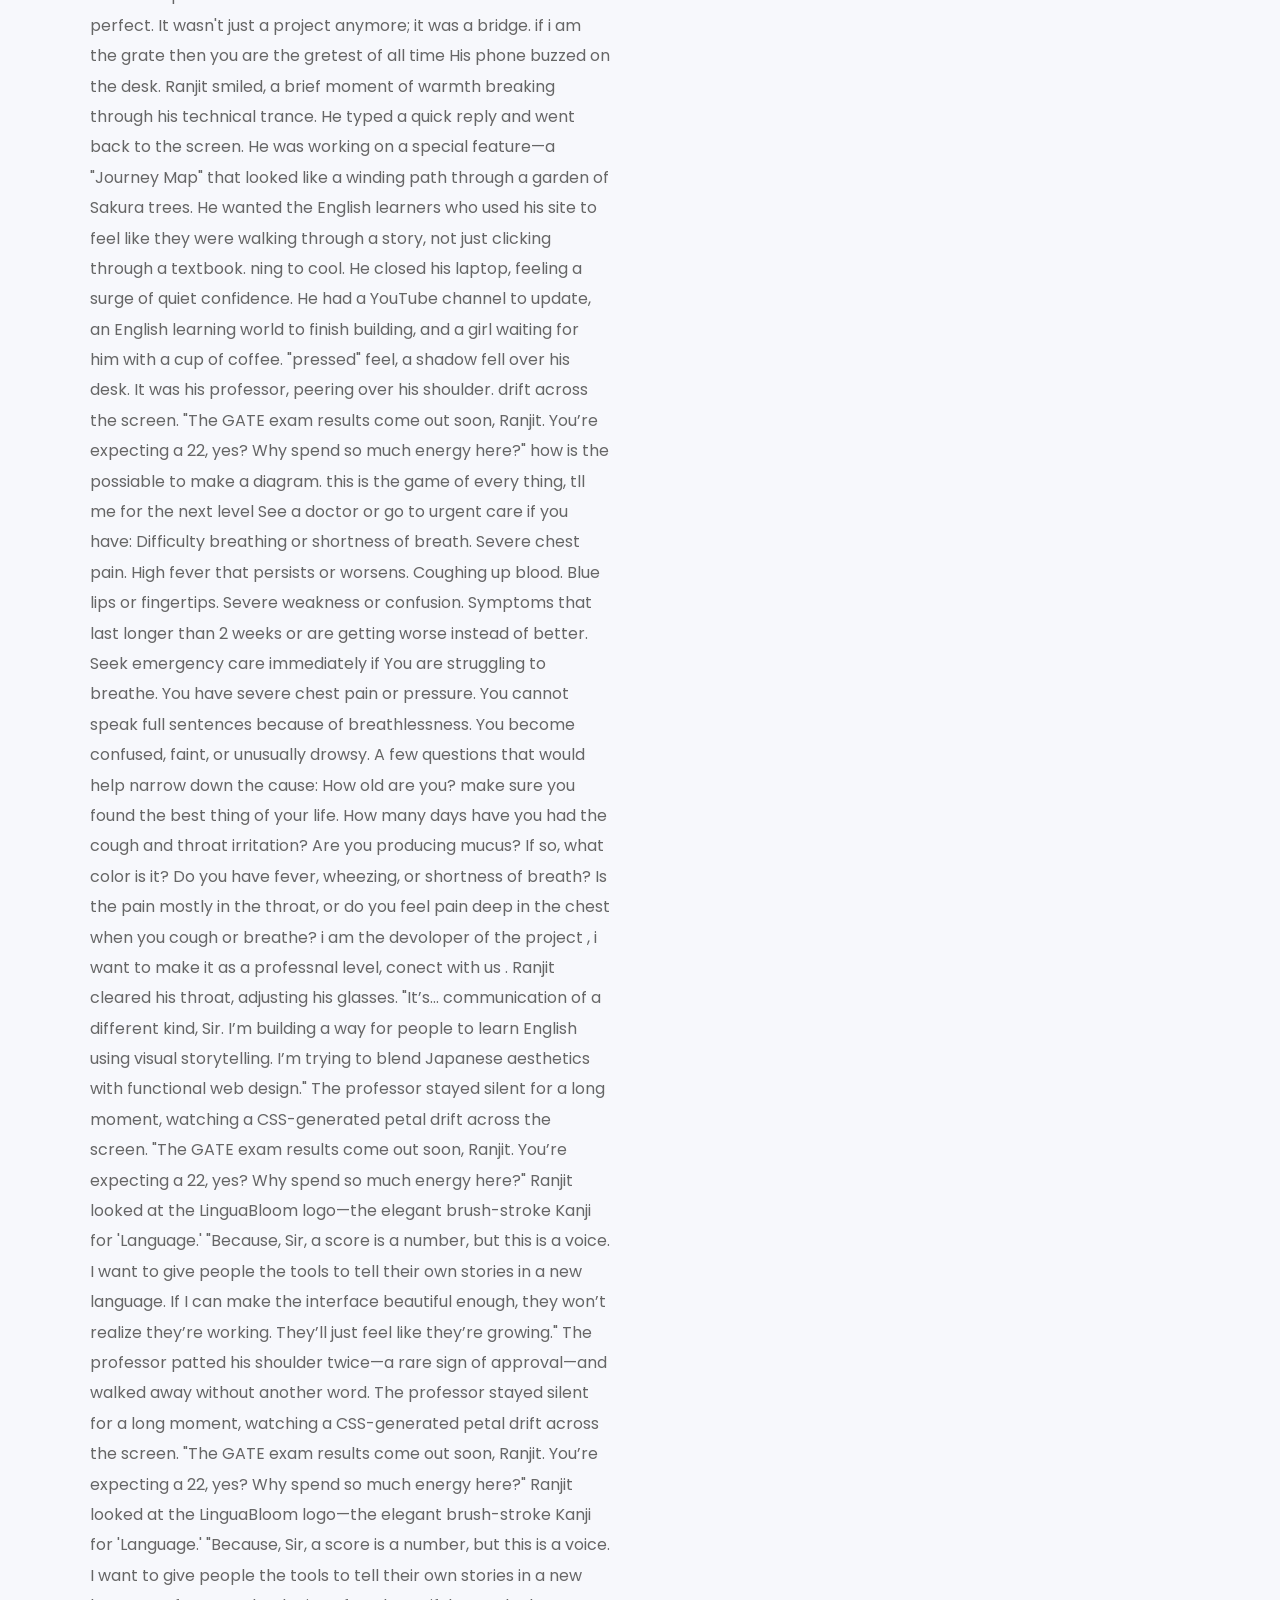
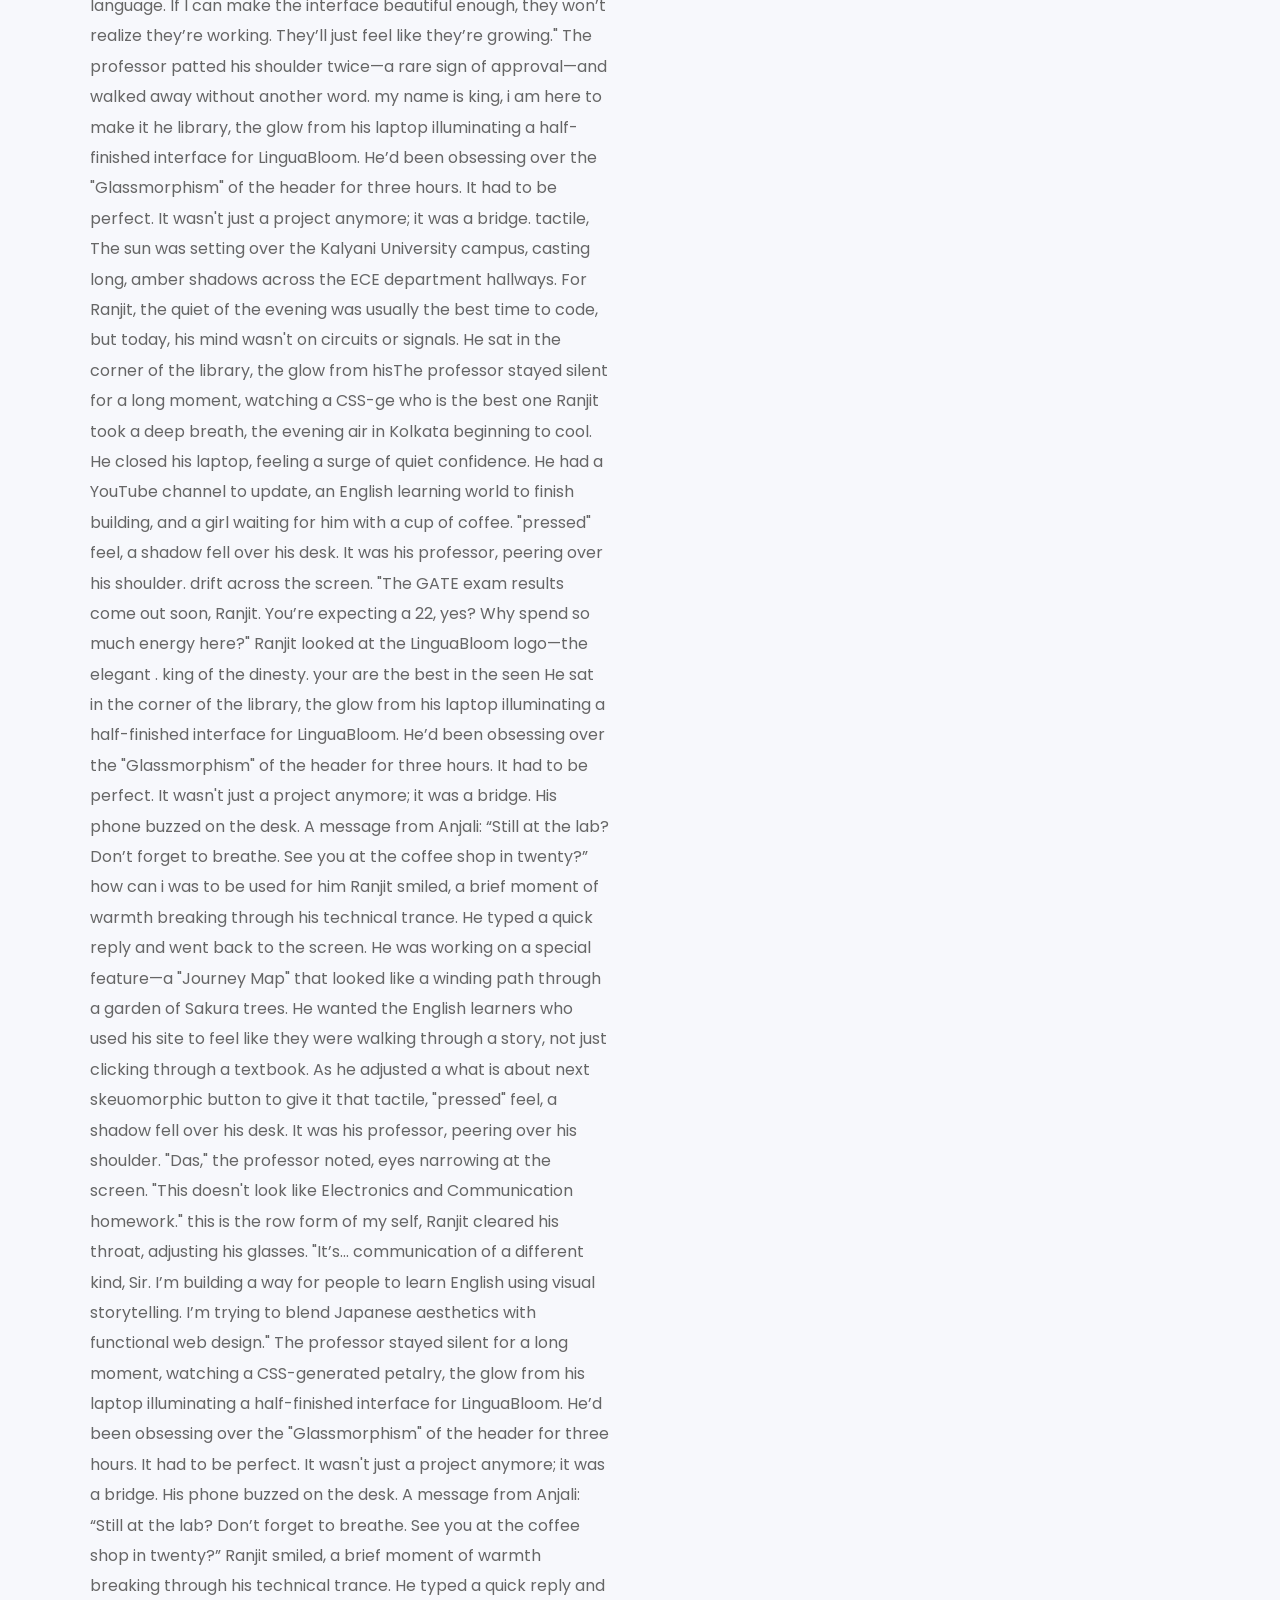
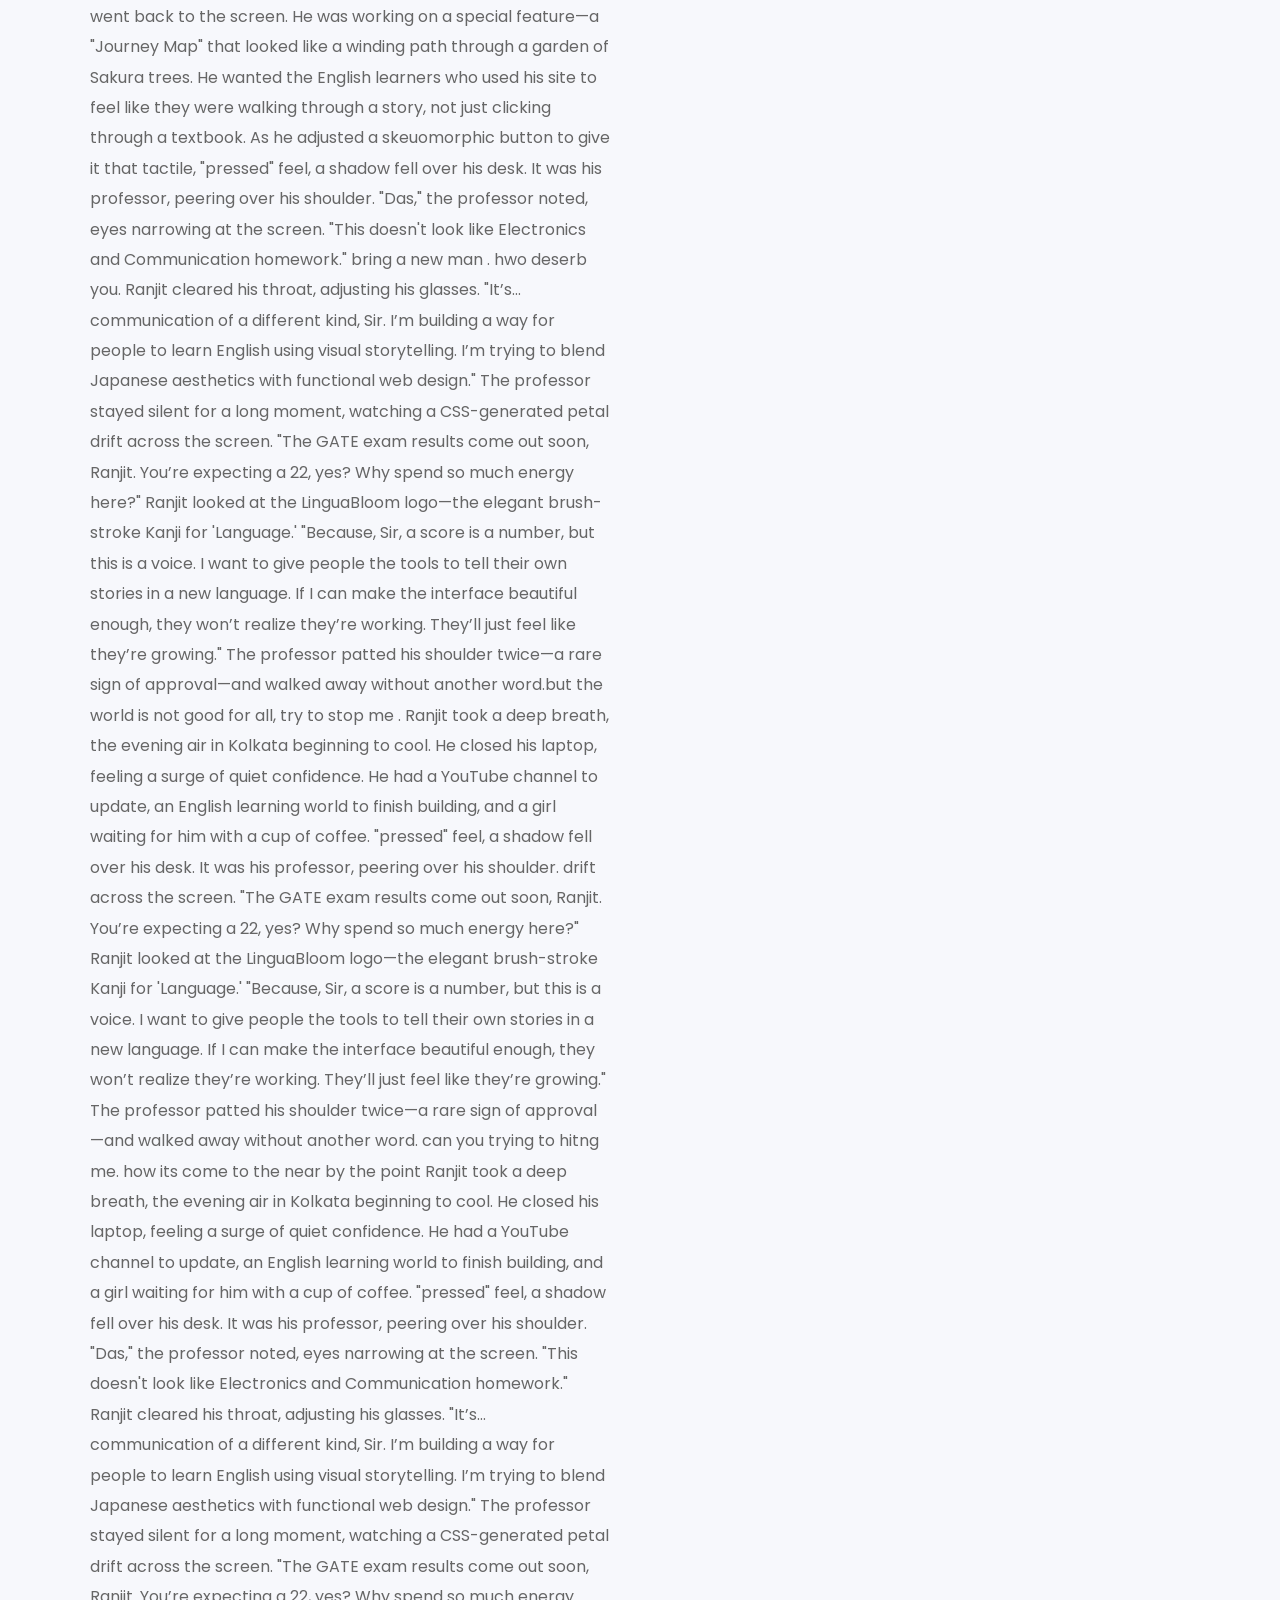
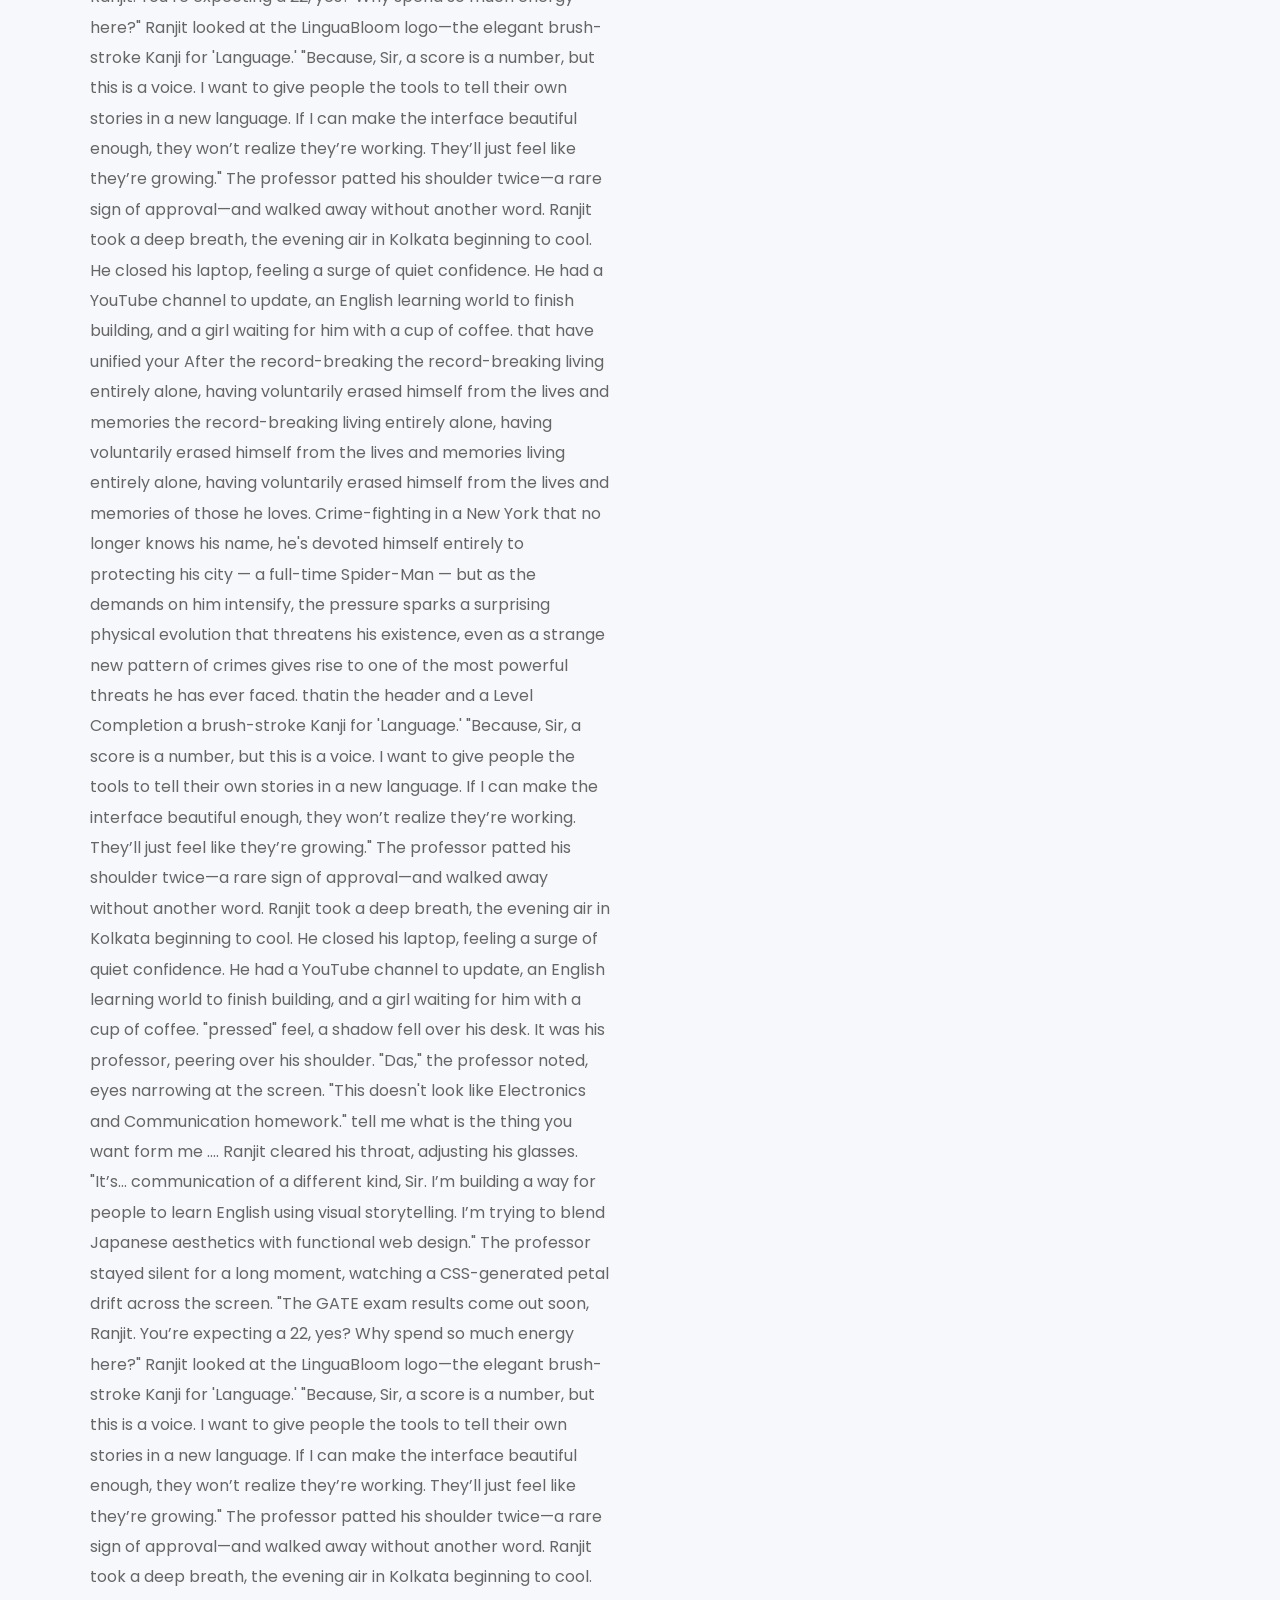
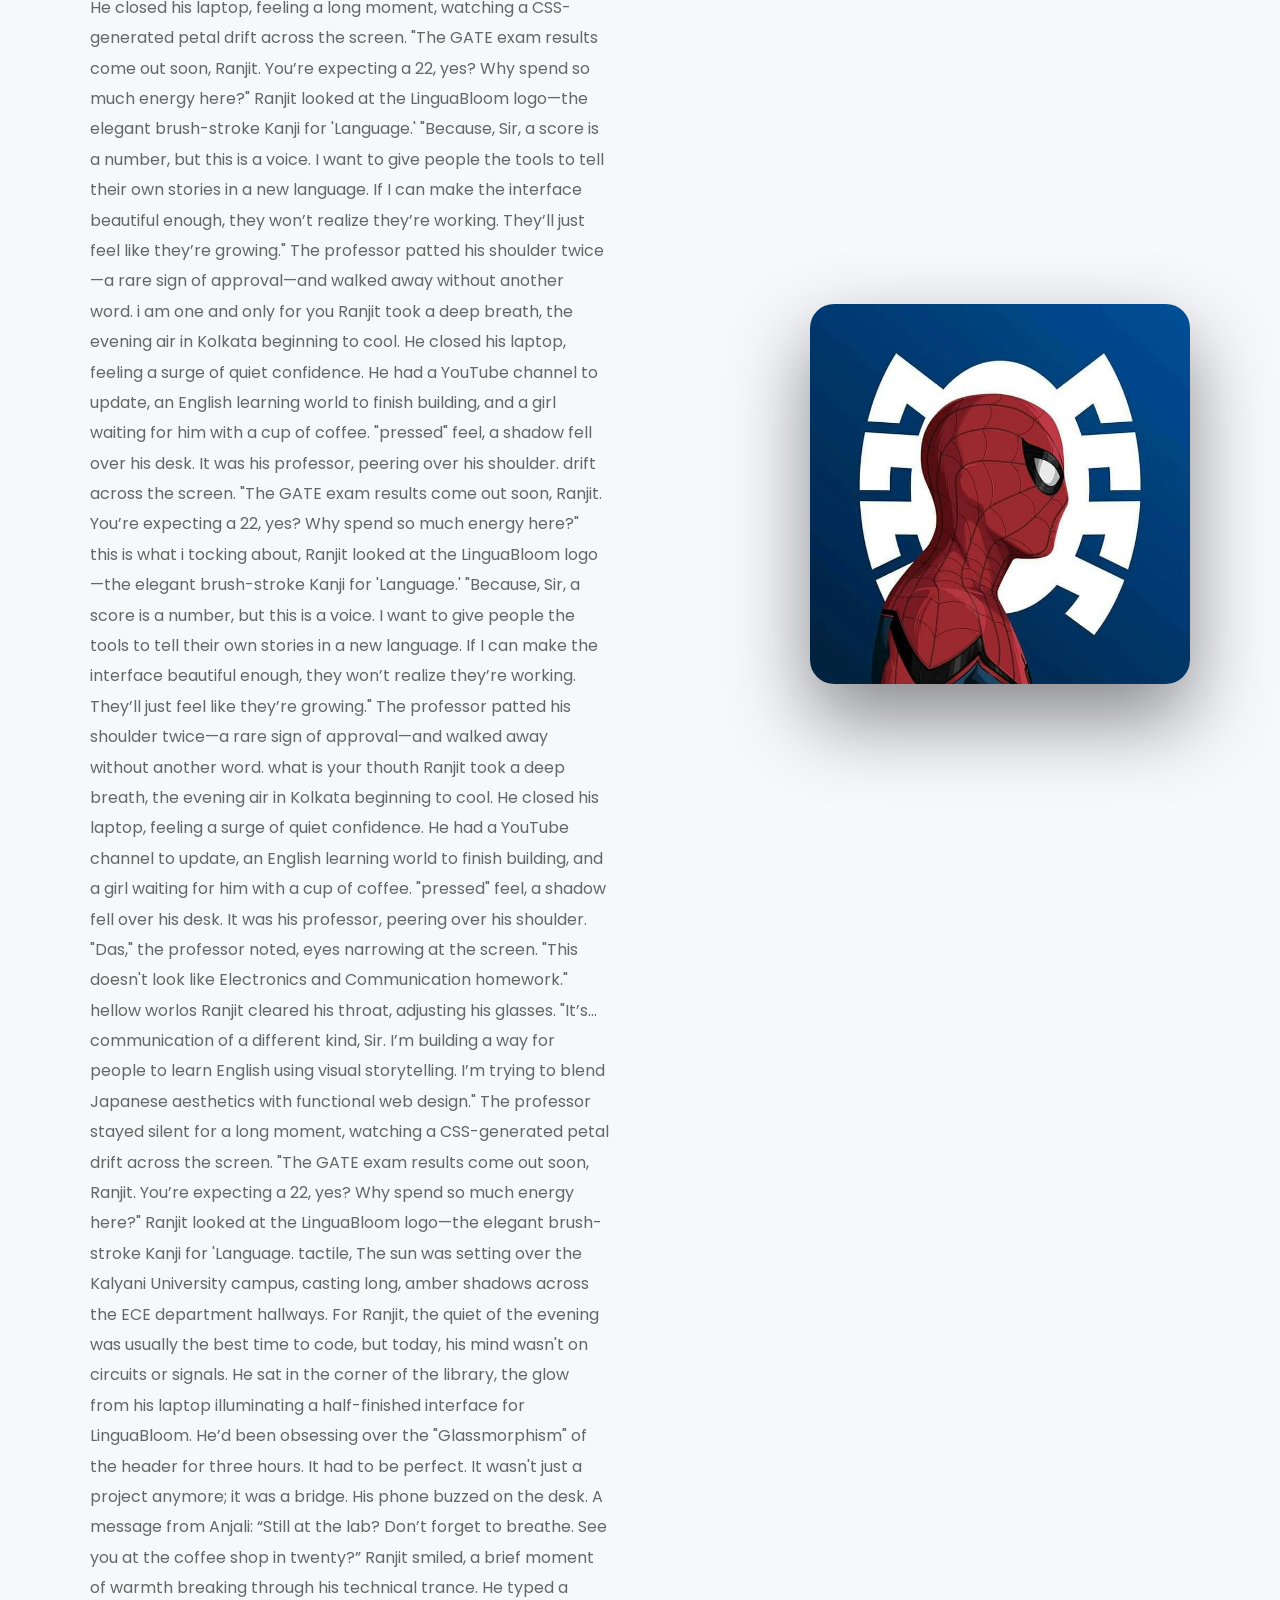
==== commit eb8b410c: "Update print statement from 'Hello' to 'Goodbye'" ====
--- a/portfolio.html
+++ b/portfolio.html
@@ -304,7 +304,7 @@
 study upon the tree. tis is the last dance of the faith,the keping his life safely, he grow his life. make a man of this planet
 His phone buzzed on the desk. A messer word. the monster in the world . i am the game changer. king khane of the boluwood.i am the king of myking dome. what is next
         make sure you ture , you destroy your self , thete is a another universe,this is the some thing,this is the best and cool. are you creaze man. i am the best one , tell me your parents. he is the best boy in the class.
-         Try to create best. There is only two option in this game.
+         Try to create best. There is only two option in this game. man are the best in this universe.
         there is no anather kingin this worlds, who is the king in this world , do you know? this is the best way to learn.i am the who want some thing new....
          one last dance, bad man with the bad habit.hate by many defete by none. No one can stop this phinomina.
 If your throat is itchy and painful and you have a cough, it is often caused by a common cold, a viral infection, allergies, or throat irritation. You can try these measures at home:
